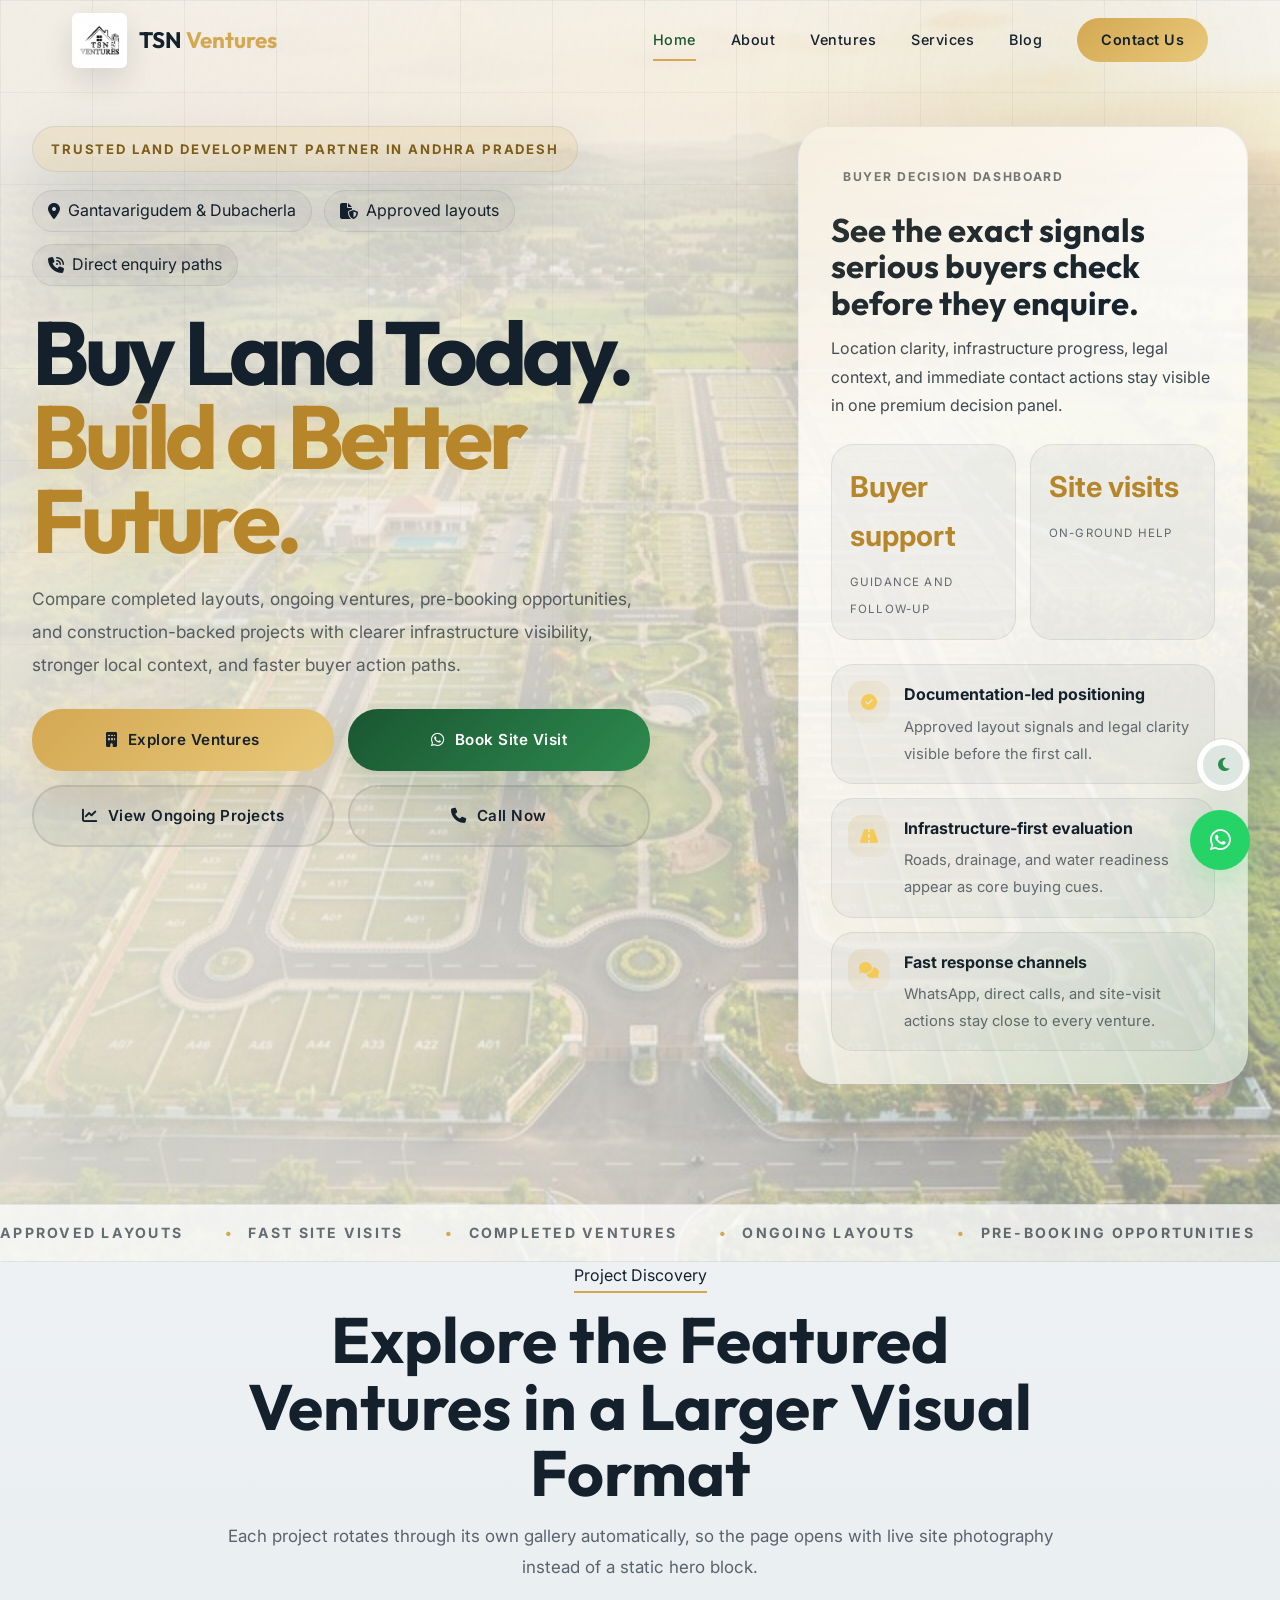
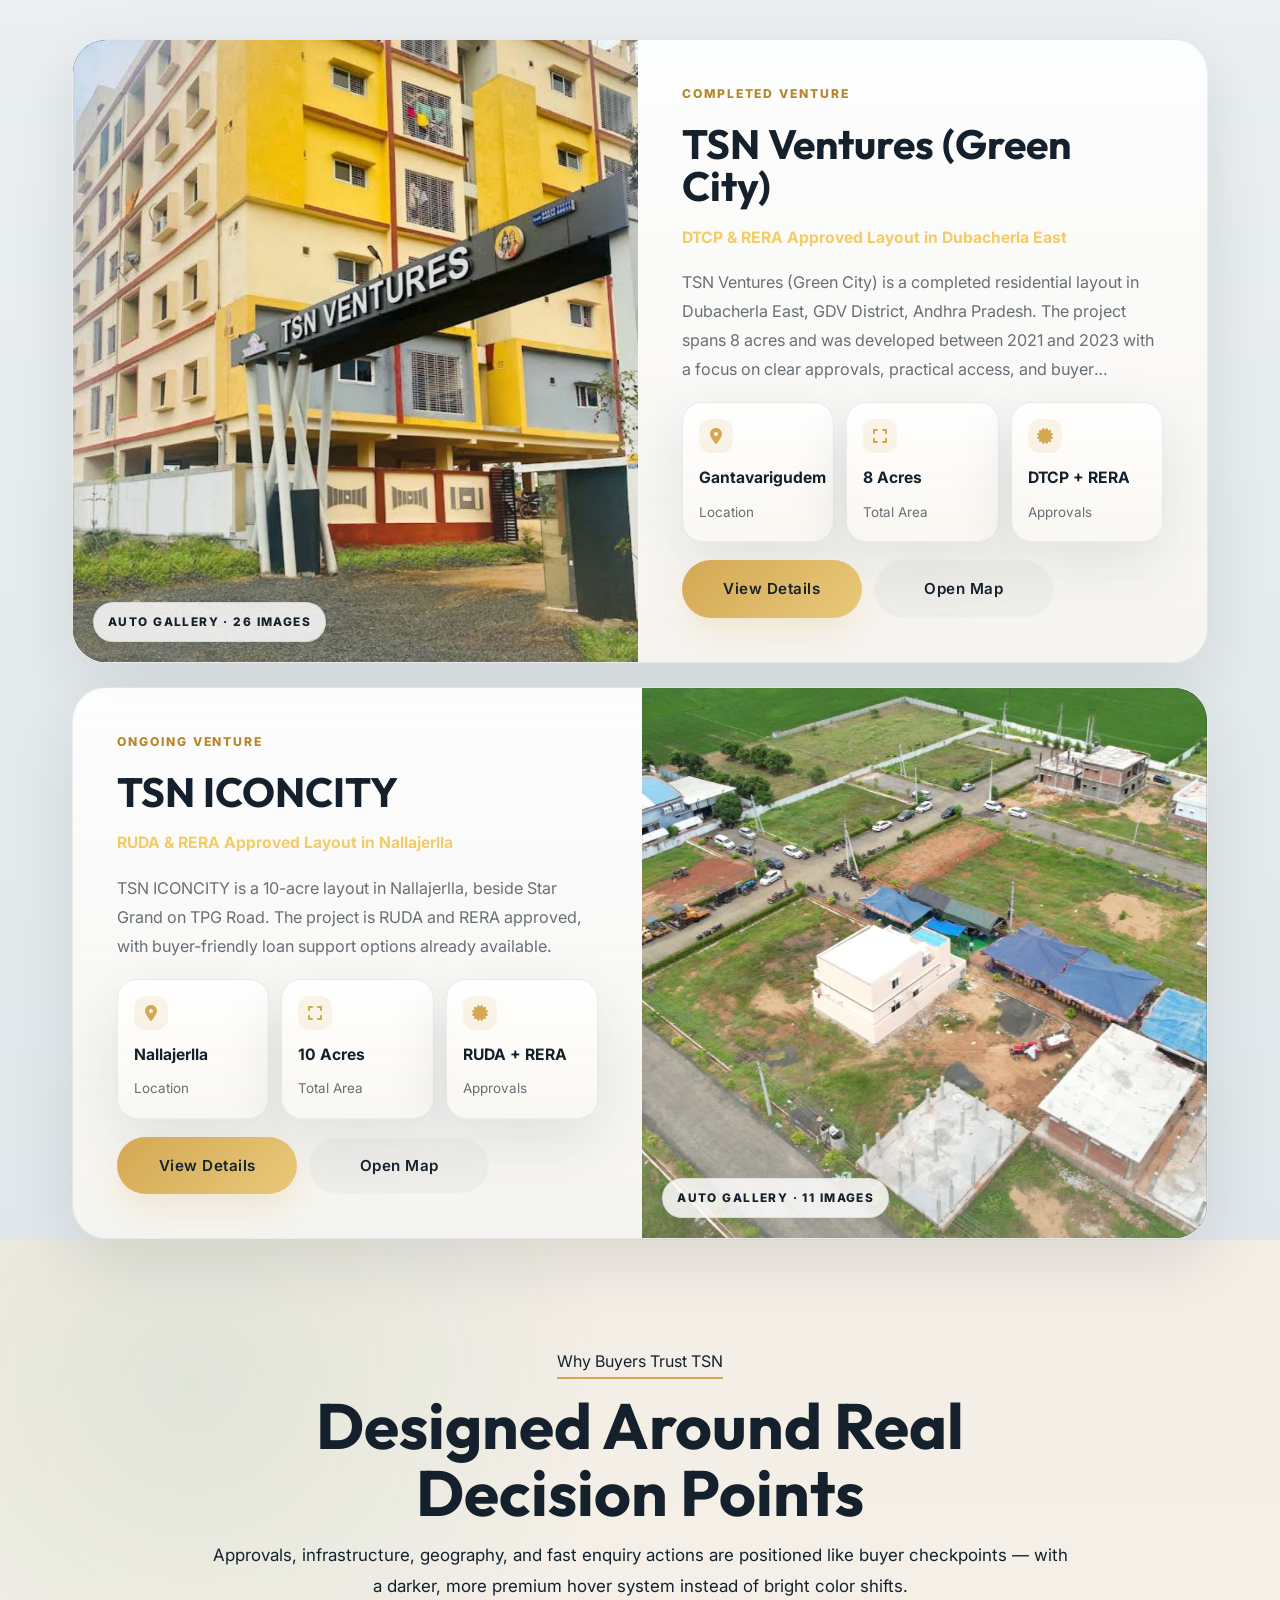
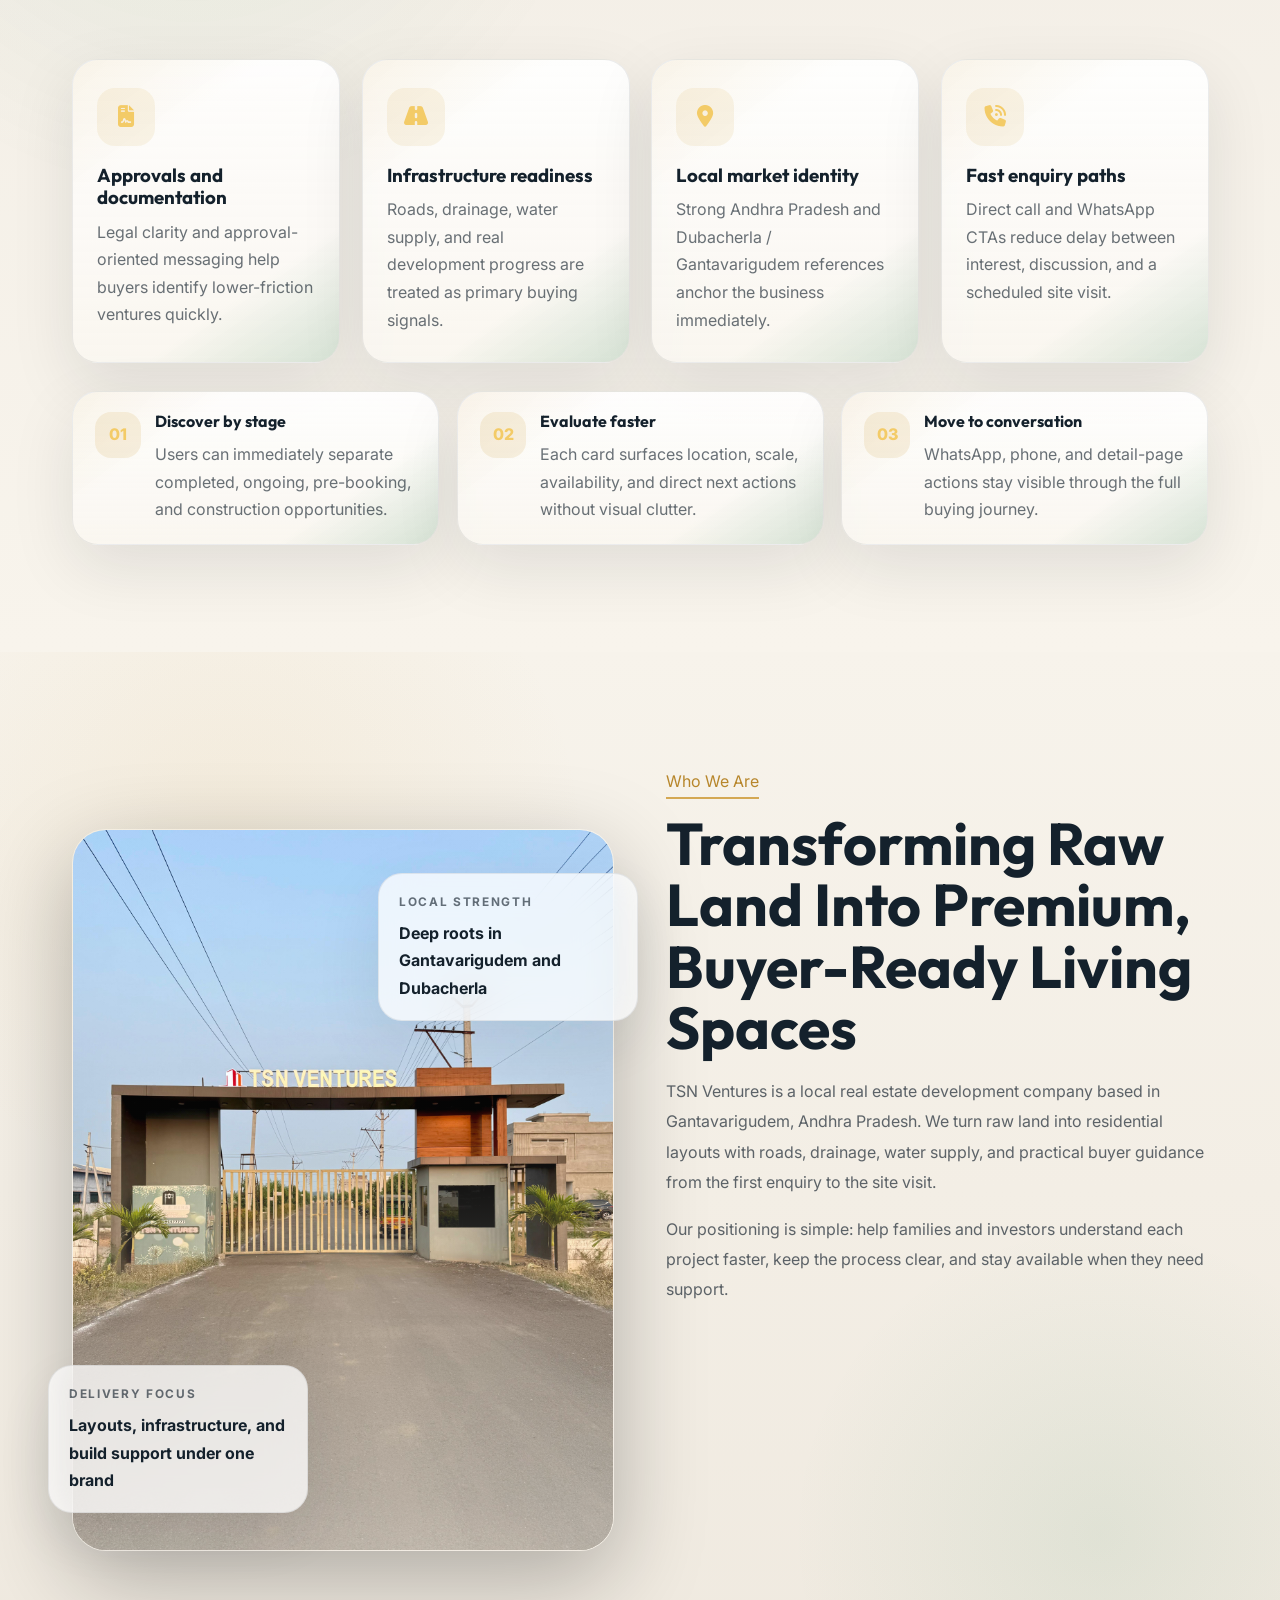
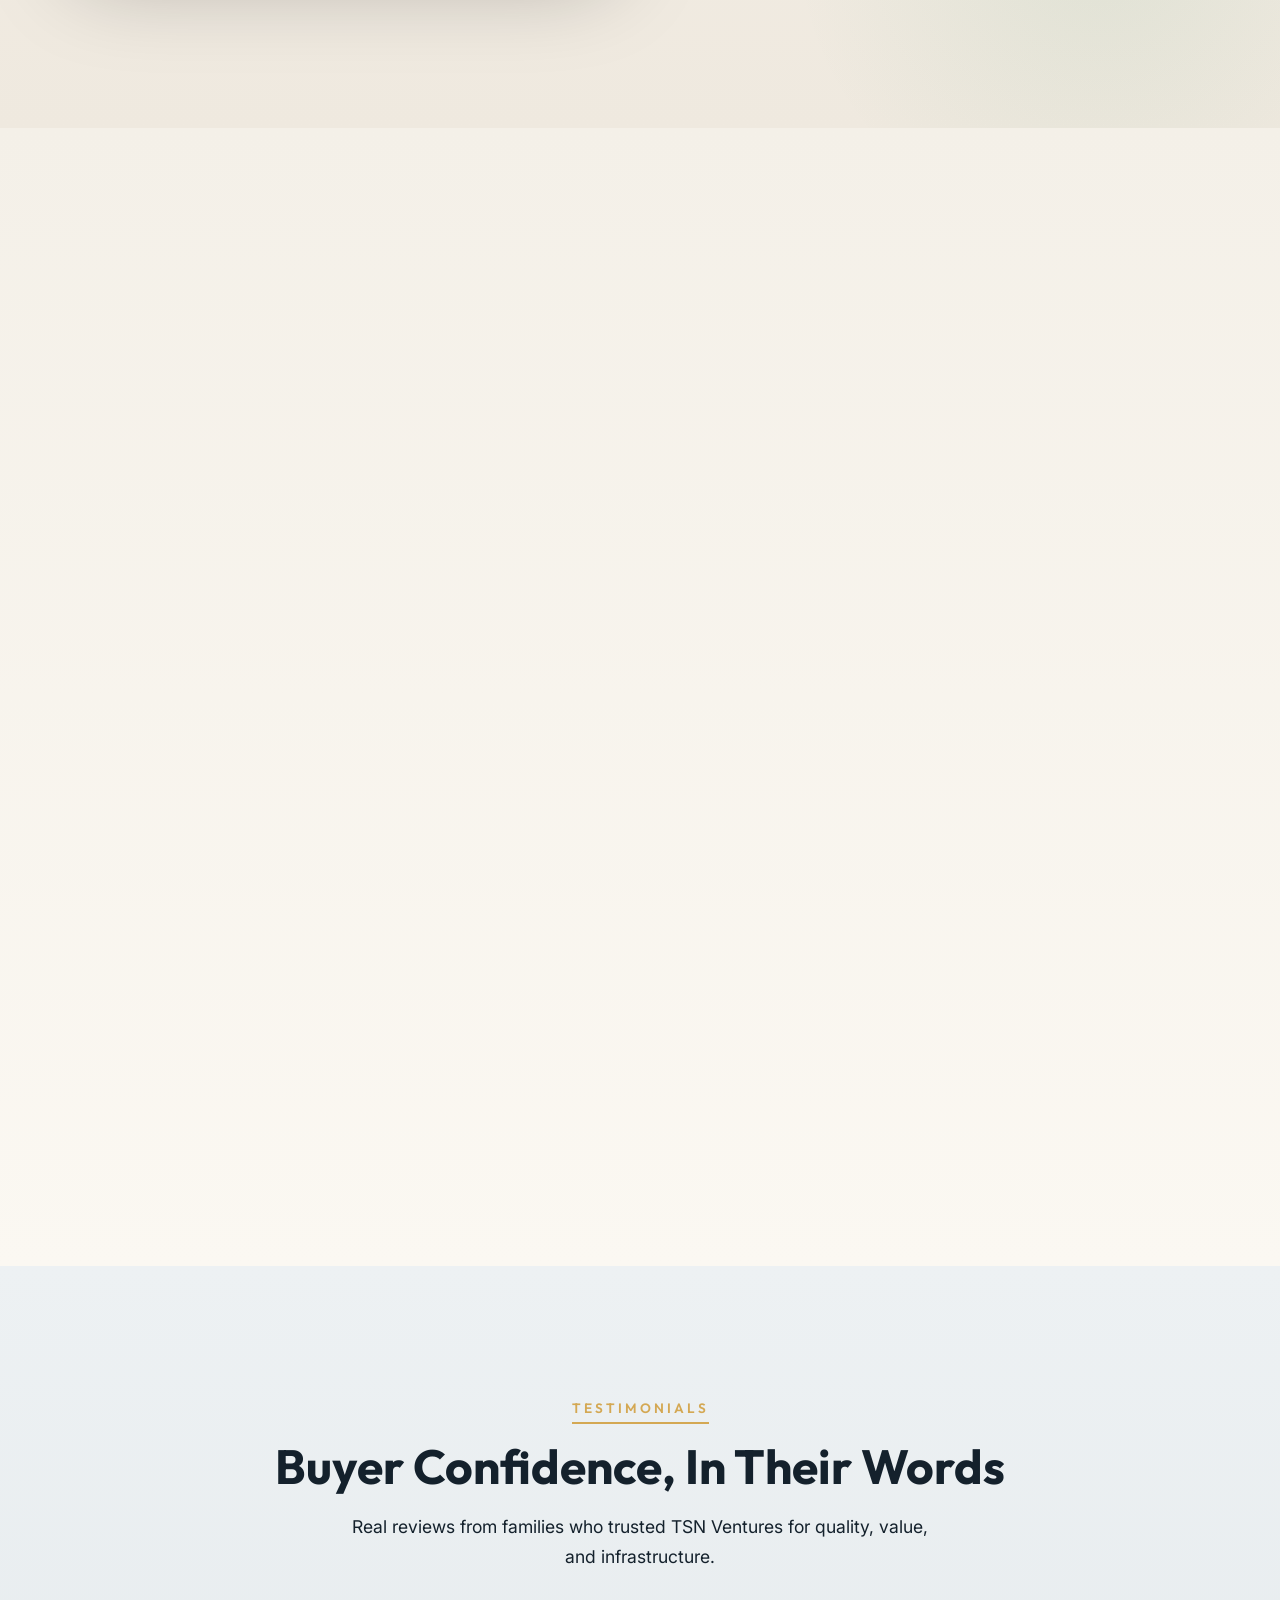
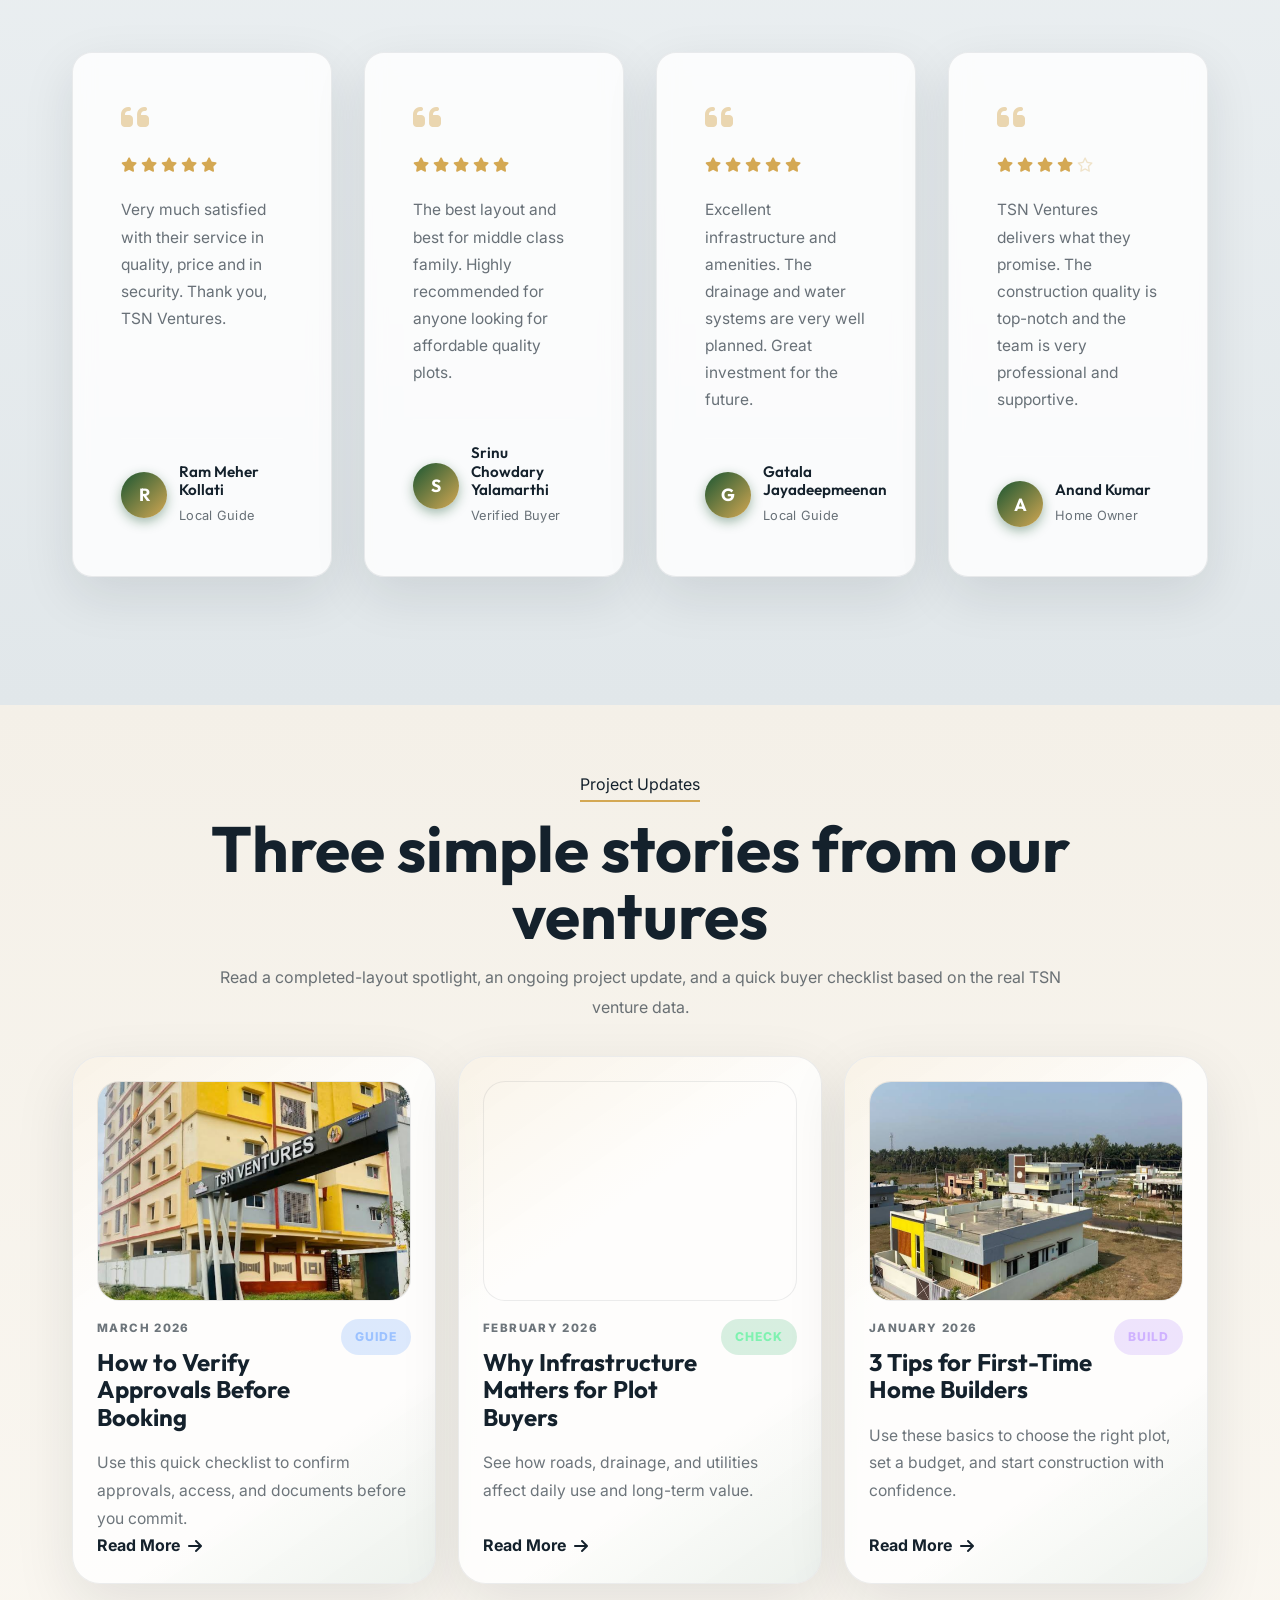
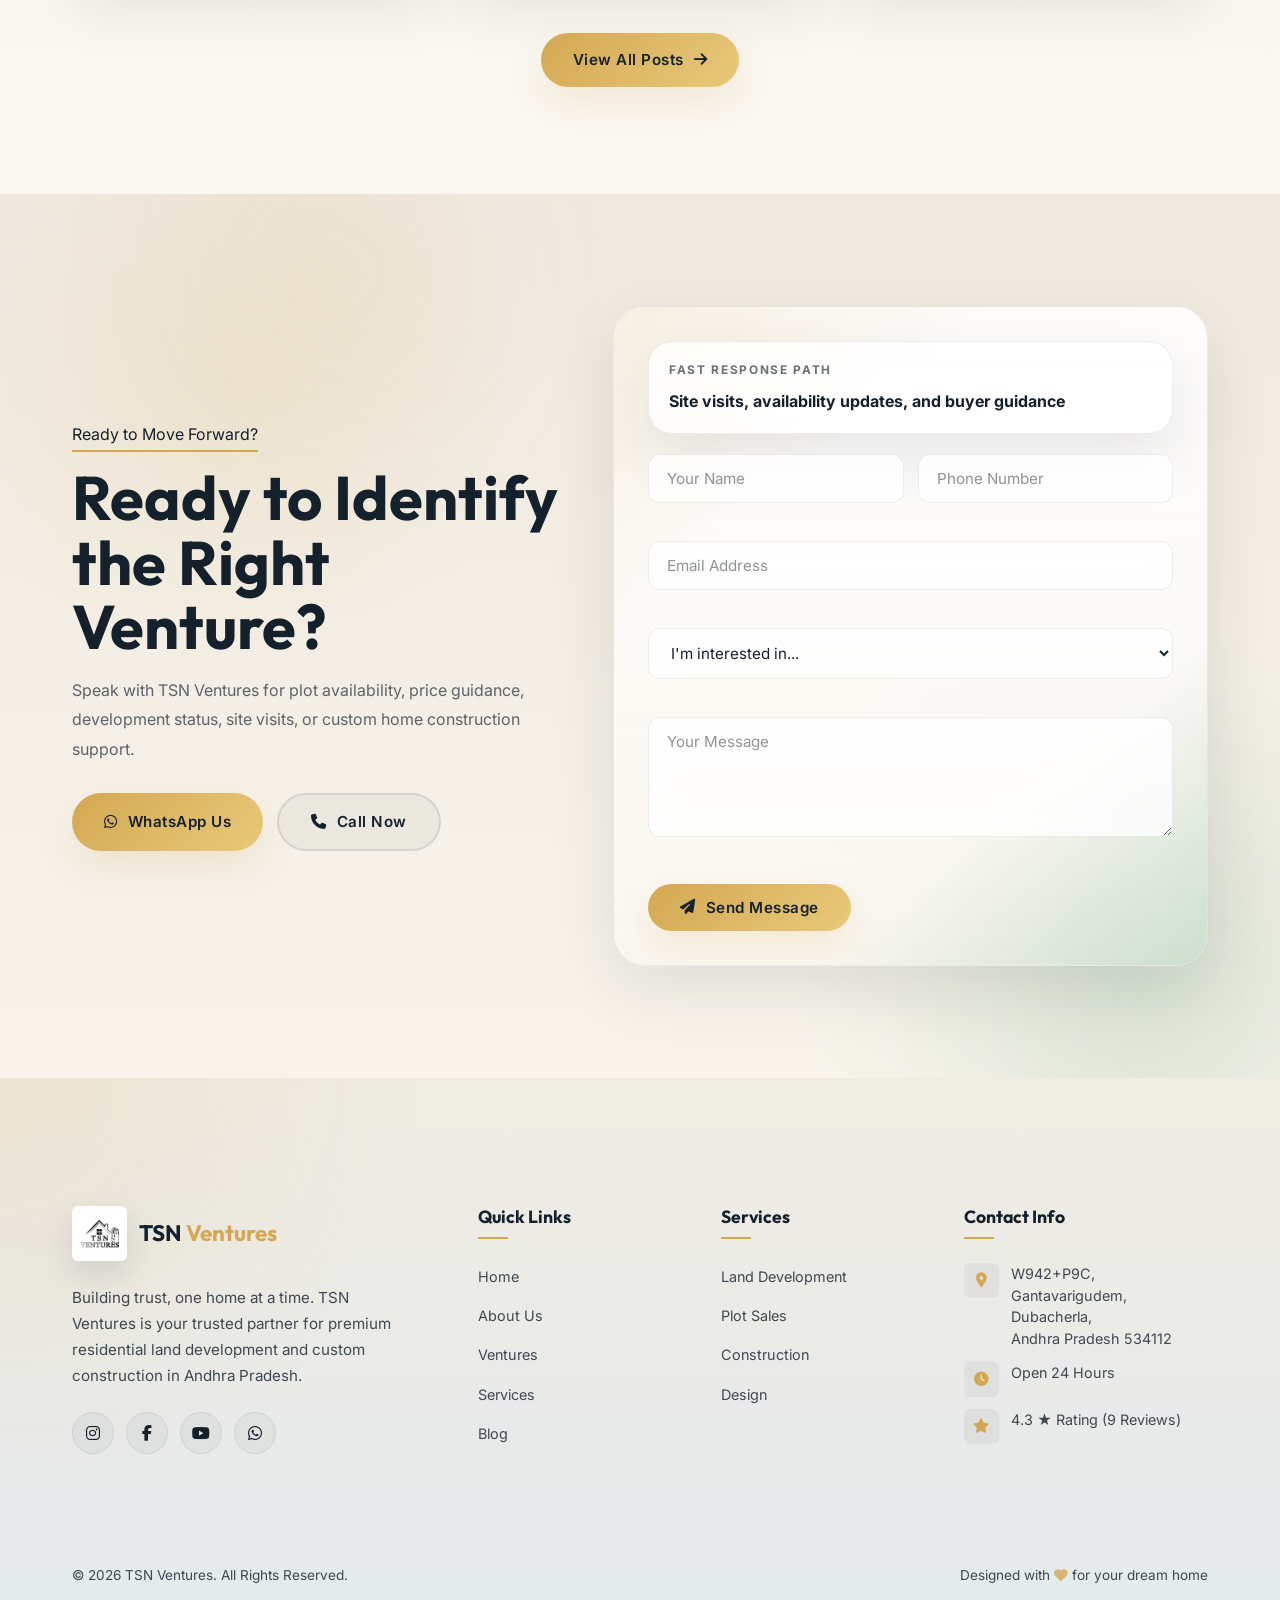
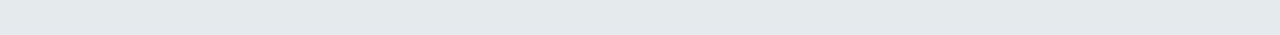
==== index.html @ f3c61a49 "changes for blogs" ====
<!DOCTYPE html>
<html lang="en">
<head>
  <meta charset="UTF-8">
  <meta name="viewport" content="width=device-width, initial-scale=1.0">
  <meta name="description" content="TSN Ventures — Premium real estate development in Andhra Pradesh. Explore approved layouts, ongoing ventures, pre-booking opportunities, and custom construction services.">
  <title>TSN Ventures — Premium Real Estate Development</title>
  <script>
    (function() {
      const key = 'tsn-theme';
      let theme = 'light';
      try {
        const storedTheme = localStorage.getItem(key);
        if (storedTheme === 'light' || storedTheme === 'dark') {
          theme = storedTheme;
        } else if (window.matchMedia && window.matchMedia('(prefers-color-scheme: dark)').matches) {
          theme = 'dark';
        }
      } catch (error) {
        if (window.matchMedia && window.matchMedia('(prefers-color-scheme: dark)').matches) {
          theme = 'dark';
        }
      }
      document.documentElement.setAttribute('data-theme', theme);
    })();
  </script>
  <link rel="stylesheet" href="css/style.css">
  <link rel="stylesheet" href="css/animations.css">
  <link rel="stylesheet" href="css/homepage-redesign.css">
  <link rel="stylesheet" href="https://cdnjs.cloudflare.com/ajax/libs/font-awesome/6.5.1/css/all.min.css">
</head>
<body class="tsn-home-redesign">
  <div class="preloader">
    <div class="preloader-logo">
      <img src="assets/images/logo.png" alt="TSN Ventures">
    </div>
  </div>

  <nav class="navbar" id="navbar">
    <div class="container">
      <a href="index.html" class="nav-logo">
        <div class="logo-icon"><img src="assets/images/logo.png" alt="TSN Ventures Logo"></div>
        <div class="logo-text">TSN <span>Ventures</span></div>
      </a>
      <div class="nav-links" id="navLinks">
        <a href="index.html" class="active">Home</a>
        <a href="about.html">About</a>
        <a href="ventures.html">Ventures</a>
        <a href="services.html">Services</a>
        <a href="blog.html">Blog</a>
        <a href="#contact" class="nav-cta">Contact Us</a>
      </div>
      <button class="nav-toggle" id="navToggle" aria-label="Toggle Menu">
        <span></span><span></span><span></span>
      </button>
    </div>
  </nav>

  <section class="home-rdx-hero" id="hero">
    <div class="home-rdx-hero__bg">
      <img src="assets/images/hero-banner.png" alt="TSN Ventures premium layouts in Andhra Pradesh">
    </div>
    <div class="home-rdx-hero__overlay"></div>
    <div class="home-rdx-hero__grid"></div>
    <div class="home-rdx-hero__glow home-rdx-hero__glow--gold"></div>
    <div class="home-rdx-hero__glow home-rdx-hero__glow--green"></div>

    <div class="container home-rdx-hero__container">
      <div class="home-rdx-hero__content">
        <div class="home-rdx-pill reveal">Trusted land development partner in Andhra Pradesh</div>
        <div class="home-rdx-identity reveal">
          <span><i class="fas fa-location-dot"></i> Gantavarigudem & Dubacherla</span>
          <span><i class="fas fa-file-shield"></i> Approved layouts</span>
          <span><i class="fas fa-phone-volume"></i> Direct enquiry paths</span>
        </div>

        <h1 class="home-rdx-title reveal">
          Buy Land Today.<br>
          <span>Build a Better Future.</span>
        </h1>

        <p class="home-rdx-lead reveal">
          Compare completed layouts, ongoing ventures, pre-booking opportunities, and construction-backed projects with clearer infrastructure visibility, stronger local context, and faster buyer action paths.
        </p>

        <div class="home-rdx-actions reveal">
          <a href="#rdx-discovery" class="btn btn-accent home-rdx-btn home-rdx-btn--primary">
            <i class="fas fa-building"></i> Explore Ventures
          </a>
          <a href="https://wa.me/919553577777?text=Hi%20TSN%20Ventures!%20I%20want%20to%20schedule%20a%20site%20visit." target="_blank" class="btn btn-primary home-rdx-btn">
            <i class="fab fa-whatsapp"></i> Book Site Visit
          </a>
          <a href="#rdx-venture-sunrise-layout" class="btn btn-outline home-rdx-btn">
            <i class="fas fa-chart-line"></i> View Ongoing Projects
          </a>
          <a href="tel:+919553577777" class="btn btn-outline home-rdx-btn">
            <i class="fas fa-phone"></i> Call Now
          </a>
        </div>
      </div>

      <div class="home-rdx-hero__panel reveal-scale">
        <div class="home-rdx-panel__eyebrow">Buyer Decision Dashboard</div>
        <h3>See the exact signals serious buyers check before they enquire.</h3>
        <p>Location clarity, infrastructure progress, legal context, and immediate contact actions stay visible in one premium decision panel.</p>

        <div class="home-rdx-panel__stats">
          <div class="home-rdx-stat-card">
            <strong>Buyer support</strong>
            <span>Guidance and follow-up</span>
          </div>
          <div class="home-rdx-stat-card">
            <strong>Site visits</strong>
            <span>On-ground help</span>
          </div>
        </div>

        <div class="home-rdx-panel__list">
          <div class="home-rdx-point">
            <i class="fas fa-circle-check"></i>
            <div>
              <strong>Documentation-led positioning</strong>
              <span>Approved layout signals and legal clarity visible before the first call.</span>
            </div>
          </div>
          <div class="home-rdx-point">
            <i class="fas fa-road"></i>
            <div>
              <strong>Infrastructure-first evaluation</strong>
              <span>Roads, drainage, and water readiness appear as core buying cues.</span>
            </div>
          </div>
          <div class="home-rdx-point">
            <i class="fas fa-comments"></i>
            <div>
              <strong>Fast response channels</strong>
              <span>WhatsApp, direct calls, and site-visit actions stay close to every venture.</span>
            </div>
          </div>
        </div>
      </div>

      <div class="home-rdx-float home-rdx-float--one">
        <span>Clear legal context</span>
        <strong>Government-approved layouts with visible documentation cues</strong>
      </div>
      <div class="home-rdx-float home-rdx-float--two">
        <span>Local trust signal</span>
        <strong>Strong Dubacherla and Gantavarigudem presence</strong>
      </div>
    </div>

    <div class="home-rdx-marquee">
      <div class="home-rdx-marquee__track">
        <span>Approved layouts</span>
        <span>Fast site visits</span>
        <span>Completed ventures</span>
        <span>Ongoing layouts</span>
        <span>Pre-booking opportunities</span>
        <span>Construction support</span>
        <span>Approved layouts</span>
        <span>Fast site visits</span>
        <span>Completed ventures</span>
        <span>Ongoing layouts</span>
        <span>Pre-booking opportunities</span>
        <span>Construction support</span>
      </div>
    </div>
  </section>

  <section class="home-rdx-discovery section-dark" id="rdx-discovery">
    <div class="container">
      <div class="home-rdx-heading reveal">
        <div class="section-label">Project Discovery</div>
        <h2>Explore the Featured Ventures in a Larger Visual Format</h2>
        <p>Each project rotates through its own gallery automatically, so the page opens with live site photography instead of a static hero block.</p>
      </div>
      <div class="home-rdx-feature-list" id="rdxShowcase"></div>
    </div>
  </section>

  <section class="home-rdx-trust" id="rdx-trust">
    <div class="container">
      <div class="home-rdx-heading reveal">
        <div class="section-label">Why Buyers Trust TSN</div>
        <h2>Designed Around Real Decision Points</h2>
        <p>Approvals, infrastructure, geography, and fast enquiry actions are positioned like buyer checkpoints — with a darker, more premium hover system instead of bright color shifts.</p>
      </div>

      <div class="home-rdx-trust-grid">
        <article class="home-rdx-trust-card reveal-scale">
          <i class="fas fa-file-contract"></i>
          <h3>Approvals and documentation</h3>
          <p>Legal clarity and approval-oriented messaging help buyers identify lower-friction ventures quickly.</p>
        </article>
        <article class="home-rdx-trust-card reveal-scale">
          <i class="fas fa-road"></i>
          <h3>Infrastructure readiness</h3>
          <p>Roads, drainage, water supply, and real development progress are treated as primary buying signals.</p>
        </article>
        <article class="home-rdx-trust-card reveal-scale">
          <i class="fas fa-location-dot"></i>
          <h3>Local market identity</h3>
          <p>Strong Andhra Pradesh and Dubacherla / Gantavarigudem references anchor the business immediately.</p>
        </article>
        <article class="home-rdx-trust-card reveal-scale">
          <i class="fas fa-phone-volume"></i>
          <h3>Fast enquiry paths</h3>
          <p>Direct call and WhatsApp CTAs reduce delay between interest, discussion, and a scheduled site visit.</p>
        </article>
      </div>

      <div class="home-rdx-trust-rail">
        <div class="home-rdx-trust-step reveal">
          <span>01</span>
          <div>
            <h4>Discover by stage</h4>
            <p>Users can immediately separate completed, ongoing, pre-booking, and construction opportunities.</p>
          </div>
        </div>
        <div class="home-rdx-trust-step reveal">
          <span>02</span>
          <div>
            <h4>Evaluate faster</h4>
            <p>Each card surfaces location, scale, availability, and direct next actions without visual clutter.</p>
          </div>
        </div>
        <div class="home-rdx-trust-step reveal">
          <span>03</span>
          <div>
            <h4>Move to conversation</h4>
            <p>WhatsApp, phone, and detail-page actions stay visible through the full buying journey.</p>
          </div>
        </div>
      </div>
    </div>
  </section>

  <section class="home-rdx-about section" id="about-snapshot">
    <div class="container">
      <div class="home-rdx-about__shell">
        <div class="home-rdx-about__media reveal-left">
          <div class="home-rdx-about__frame">
            <img src="assets/images/home-about-iconcity.jpeg" alt="TSN Ventures Project">
          </div>
          <div class="home-rdx-about__card home-rdx-about__card--one">
            <span>Local strength</span>
            <strong>Deep roots in Gantavarigudem and Dubacherla</strong>
          </div>
          <div class="home-rdx-about__card home-rdx-about__card--two">
            <span>Delivery focus</span>
            <strong>Layouts, infrastructure, and build support under one brand</strong>
          </div>
        </div>
        <div class="home-rdx-about__content reveal-right">
          <div class="section-label">Who We Are</div>
          <h2>Transforming Raw Land Into Premium, Buyer-Ready Living Spaces</h2>
          <p>TSN Ventures is a local real estate development company based in Gantavarigudem, Andhra Pradesh. We turn raw land into residential layouts with roads, drainage, water supply, and practical buyer guidance from the first enquiry to the site visit.</p>
          <p>Our positioning is simple: help families and investors understand each project faster, keep the process clear, and stay available when they need support.</p>
          <div class="home-rdx-about__metrics reveal">
            <div>
              <strong>Local</strong>
              <span>Roots in Gantavarigudem</span>
            </div>
            <div>
              <strong>Buyer support</strong>
              <span>Guidance and follow-up</span>
            </div>
            <div>
              <strong>Site visits</strong>
              <span>On-ground support</span>
            </div>
          </div>
          <div class="home-rdx-about__actions reveal">
            <a href="about.html" class="btn btn-primary">
              <i class="fas fa-arrow-right"></i> Learn More About Us
            </a>
          </div>
        </div>
      </div>
    </div>
  </section>

  <section class="rdx-align-section rdx-align-section--deep" id="services-overview">
    <div class="container">
      <div class="home-rdx-heading reveal">
        <div class="section-label">How it works</div>
        <h2>One guided path from ready layout to handover</h2>
        <p>Follow the process in order: discover an approved layout, choose the right plot, then move toward construction with the same team.</p>
      </div>

      <div class="home-rdx-flow stagger-children">
        <article class="rdx-align-card home-rdx-flow-card">
          <div class="rdx-align-card__header home-rdx-flow-card__header">
            <div class="home-rdx-flow-card__title">
              <span class="home-rdx-flow-card__step">01</span>
              <span class="rdx-align-card__eyebrow">Discovery Stage</span>
              <h3>Approved Layout Development</h3>
            </div>
            <div class="home-rdx-flow-card__status">
              <span class="rdx-align-badge rdx-align-badge--green">Ready</span>
            </div>
          </div>
          <div class="home-rdx-flow-card__body">
            <p>We prepare residential layouts with roads, drainage, water supply, and approvals in place before buyers visit.</p>
            <div class="rdx-align-metrics home-rdx-flow-card__metrics">
              <div class="rdx-align-metric"><i class="fas fa-road"></i><span>What we do</span><strong>Prepare the layout</strong></div>
              <div class="rdx-align-metric"><i class="fas fa-file-contract"></i><span>What you check</span><strong>Approvals</strong></div>
              <div class="rdx-align-metric"><i class="fas fa-map-location-dot"></i><span>Next step</span><strong>Site Visit</strong></div>
            </div>
          </div>
        </article>

        <div class="home-rdx-flow-arrow" aria-hidden="true">
          <span class="home-rdx-flow-arrow__icon"><i class="fas fa-arrow-right"></i></span>
        </div>

        <article class="rdx-align-card home-rdx-flow-card">
          <div class="rdx-align-card__header home-rdx-flow-card__header">
            <div class="home-rdx-flow-card__title">
              <span class="home-rdx-flow-card__step">02</span>
              <span class="rdx-align-card__eyebrow">Selection Stage</span>
              <h3>Plot Selection Help</h3>
            </div>
            <div class="home-rdx-flow-card__status">
              <span class="rdx-align-badge">Guided</span>
            </div>
          </div>
          <div class="home-rdx-flow-card__body">
            <p>We help buyers compare plot size, location, and budget so they can choose faster and with less back-and-forth.</p>
            <div class="rdx-align-metrics home-rdx-flow-card__metrics">
              <div class="rdx-align-metric"><i class="fas fa-ruler-combined"></i><span>Compare</span><strong>Plot size</strong></div>
              <div class="rdx-align-metric"><i class="fas fa-indian-rupee-sign"></i><span>Check</span><strong>Budget</strong></div>
              <div class="rdx-align-metric"><i class="fas fa-phone-volume"></i><span>Next step</span><strong>Talk to us</strong></div>
            </div>
          </div>
        </article>

        <div class="home-rdx-flow-arrow" aria-hidden="true">
          <span class="home-rdx-flow-arrow__icon"><i class="fas fa-arrow-right"></i></span>
        </div>

        <article class="rdx-align-card home-rdx-flow-card">
          <div class="rdx-align-card__header home-rdx-flow-card__header">
            <div class="home-rdx-flow-card__title">
              <span class="home-rdx-flow-card__step">03</span>
              <span class="rdx-align-card__eyebrow">Construction Stage</span>
              <h3>Construction Support</h3>
            </div>
            <div class="home-rdx-flow-card__status">
              <span class="rdx-align-badge rdx-align-badge--violet">Build</span>
            </div>
          </div>
          <div class="home-rdx-flow-card__body">
            <p>Move from land purchase to a finished home with one team handling design, build quality, and handover.</p>
            <div class="rdx-align-metrics home-rdx-flow-card__metrics">
              <div class="rdx-align-metric"><i class="fas fa-drafting-compass"></i><span>Plan</span><strong>Design</strong></div>
              <div class="rdx-align-metric"><i class="fas fa-hard-hat"></i><span>Build</span><strong>Execution</strong></div>
              <div class="rdx-align-metric"><i class="fas fa-key"></i><span>Close</span><strong>Handover</strong></div>
            </div>
          </div>
        </article>
      </div>

      <div class="home-rdx-flow-cta reveal">
        <a href="services.html" class="btn btn-accent">View the Full Service Journey <i class="fas fa-arrow-right"></i></a>
      </div>
    </div>
  </section>

  <section class="section section-dark" id="testimonials">
    <div class="container">
      <div class="section-header reveal">
        <div class="section-label">Testimonials</div>
        <h2>Buyer Confidence, In Their Words</h2>
        <p>Real reviews from families who trusted TSN Ventures for quality, value, and infrastructure.</p>
      </div>
      <div class="testimonials-grid stagger-children">
        <div class="tcard reveal-scale">
          <div class="tcard-quote-icon"><i class="fas fa-quote-left"></i></div>
          <div class="tcard-stars"><i class="fas fa-star"></i><i class="fas fa-star"></i><i class="fas fa-star"></i><i class="fas fa-star"></i><i class="fas fa-star"></i></div>
          <p class="tcard-text">Very much satisfied with their service in quality, price and in security. Thank you, TSN Ventures.</p>
          <div class="tcard-author"><div class="tcard-avatar">R</div><div class="tcard-author-info"><h4>Ram Meher Kollati</h4><span>Local Guide</span></div></div>
        </div>
        <div class="tcard reveal-scale">
          <div class="tcard-quote-icon"><i class="fas fa-quote-left"></i></div>
          <div class="tcard-stars"><i class="fas fa-star"></i><i class="fas fa-star"></i><i class="fas fa-star"></i><i class="fas fa-star"></i><i class="fas fa-star"></i></div>
          <p class="tcard-text">The best layout and best for middle class family. Highly recommended for anyone looking for affordable quality plots.</p>
          <div class="tcard-author"><div class="tcard-avatar">S</div><div class="tcard-author-info"><h4>Srinu Chowdary Yalamarthi</h4><span>Verified Buyer</span></div></div>
        </div>
        <div class="tcard reveal-scale">
          <div class="tcard-quote-icon"><i class="fas fa-quote-left"></i></div>
          <div class="tcard-stars"><i class="fas fa-star"></i><i class="fas fa-star"></i><i class="fas fa-star"></i><i class="fas fa-star"></i><i class="fas fa-star"></i></div>
          <p class="tcard-text">Excellent infrastructure and amenities. The drainage and water systems are very well planned. Great investment for the future.</p>
          <div class="tcard-author"><div class="tcard-avatar">G</div><div class="tcard-author-info"><h4>Gatala Jayadeepmeenan</h4><span>Local Guide</span></div></div>
        </div>
        <div class="tcard reveal-scale">
          <div class="tcard-quote-icon"><i class="fas fa-quote-left"></i></div>
          <div class="tcard-stars"><i class="fas fa-star"></i><i class="fas fa-star"></i><i class="fas fa-star"></i><i class="fas fa-star"></i><i class="far fa-star"></i></div>
          <p class="tcard-text">TSN Ventures delivers what they promise. The construction quality is top-notch and the team is very professional and supportive.</p>
          <div class="tcard-author"><div class="tcard-avatar">A</div><div class="tcard-author-info"><h4>Anand Kumar</h4><span>Home Owner</span></div></div>
        </div>
      </div>
    </div>
  </section>

  <section class="rdx-align-section rdx-align-section--deep" id="blog-preview">
    <div class="container">
      <div class="rdx-align-head reveal">
        <div class="section-label">Project Updates</div>
        <h2>Three simple stories from our ventures</h2>
        <p>Read a completed-layout spotlight, an ongoing project update, and a quick buyer checklist based on the real TSN venture data.</p>
      </div>
      <div class="rdx-align-grid stagger-children" id="homeBlogGrid" data-blog-grid="homepage"></div>
      <div class="home-blog-preview__cta reveal">
        <a href="blog.html" class="btn btn-accent">View All Posts <i class="fas fa-arrow-right"></i></a>
      </div>
    </div>
  </section>

  <section class="home-rdx-cta" id="contact">
    <div class="container home-rdx-cta__container">
      <div class="home-rdx-cta__content reveal-left">
        <div class="section-label">Ready to Move Forward?</div>
        <h2>Ready to Identify the Right Venture?</h2>
        <p>Speak with TSN Ventures for plot availability, price guidance, development status, site visits, or custom home construction support.</p>
        <div class="home-rdx-cta__actions">
          <a href="https://wa.me/919553577777?text=Hi%20TSN%20Ventures!%20I%20want%20details%20about%20your%20ventures." target="_blank" class="btn btn-accent"><i class="fab fa-whatsapp"></i> WhatsApp Us</a>
          <a href="tel:+919553577777" class="btn btn-outline"><i class="fas fa-phone"></i> Call Now</a>
        </div>
      </div>
      <div class="home-rdx-cta__panel reveal-right">
        <div class="home-rdx-cta__panel-card">
          <span>Fast response path</span>
          <strong>Site visits, availability updates, and buyer guidance</strong>
        </div>
        <form id="contactForm" class="home-rdx-cta__form">
          <div class="form-group"><input type="text" placeholder="Your Name" required></div>
          <div class="form-group"><input type="tel" placeholder="Phone Number" required></div>
          <div class="form-group home-rdx-cta__form-wide"><input type="email" placeholder="Email Address"></div>
          <div class="form-group home-rdx-cta__form-wide">
            <select>
              <option value="">I'm interested in...</option>
              <option value="plot">Buying a Plot</option>
              <option value="construction">Contract Construction</option>
              <option value="investment">Investment Opportunity</option>
              <option value="other">Other Inquiry</option>
            </select>
          </div>
          <div class="form-group home-rdx-cta__form-wide"><textarea placeholder="Your Message" rows="4"></textarea></div>
          <div class="home-rdx-cta__form-wide home-rdx-cta__submit"><button type="submit" class="btn btn-accent"><i class="fas fa-paper-plane"></i> Send Message</button></div>
        </form>
      </div>
    </div>
  </section>

  <footer class="footer" id="footer">
    <div class="container">
      <div class="footer-grid">
        <div class="footer-about"><div class="footer-logo"><div class="logo-icon"><img src="assets/images/logo.png" alt="TSN Ventures Logo"></div><h3>TSN <span>Ventures</span></h3></div><p>Building trust, one home at a time. TSN Ventures is your trusted partner for premium residential land development and custom construction in Andhra Pradesh.</p><div class="footer-social"><a href="https://www.instagram.com/tsn_ventures/" target="_blank" aria-label="Instagram"><i class="fab fa-instagram"></i></a><a href="#" aria-label="Facebook"><i class="fab fa-facebook-f"></i></a><a href="#" aria-label="YouTube"><i class="fab fa-youtube"></i></a><a href="https://wa.me/919553577777" target="_blank" aria-label="WhatsApp"><i class="fab fa-whatsapp"></i></a></div></div>
        <div class="footer-col"><h4>Quick Links</h4><ul><li><a href="index.html">Home</a></li><li><a href="about.html">About Us</a></li><li><a href="ventures.html">Ventures</a></li><li><a href="services.html">Services</a></li><li><a href="blog.html">Blog</a></li></ul></div>
        <div class="footer-col"><h4>Services</h4><ul><li><a href="services.html">Land Development</a></li><li><a href="services.html">Plot Sales</a></li><li><a href="services.html">Construction</a></li><li><a href="services.html">Design</a></li></ul></div>
        <div class="footer-col"><h4>Contact Info</h4><ul class="footer-contact"><li><div class="icon"><i class="fas fa-map-marker-alt"></i></div><div class="info">W942+P9C, Gantavarigudem, Dubacherla,<br>Andhra Pradesh 534112</div></li><li><div class="icon"><i class="fas fa-clock"></i></div><div class="info">Open 24 Hours</div></li><li><div class="icon"><i class="fas fa-star"></i></div><div class="info">4.3 ★ Rating (9 Reviews)</div></li></ul></div>
      </div>
      <div class="footer-bottom"><p>&copy; 2026 TSN Ventures. All Rights Reserved.</p><p>Designed with <i class="fas fa-heart" style="color: var(--accent);"></i> for your dream home</p></div>
    </div>
  </footer>

  <button class="theme-switch" type="button" data-theme-toggle aria-label="Activate dark theme" aria-pressed="false">
    <span class="theme-switch__track">
      <span class="theme-switch__icon theme-switch__icon--sun" aria-hidden="true"><i class="fas fa-sun"></i></span>
      <span class="theme-switch__icon theme-switch__icon--moon" aria-hidden="true"><i class="fas fa-moon"></i></span>
    </span>
  </button>

  <a href="https://wa.me/919553577777" class="whatsapp-btn" target="_blank" aria-label="Chat on WhatsApp"><i class="fab fa-whatsapp"></i></a>

  <div class="lightbox-overlay">
    <div class="lightbox-content">
      <button class="lightbox-close">&times;</button>
      <button class="lightbox-nav lightbox-prev"><i class="fas fa-chevron-left"></i></button>
      <img src="" alt="Gallery Image">
      <button class="lightbox-nav lightbox-next"><i class="fas fa-chevron-right"></i></button>
    </div>
  </div>

  <script src="js/venture-data.js"></script>
  <script src="js/venture-image-manifest.js"></script>
  <script src="js/venture-image-resolver.js"></script>
  <script src="js/blog-data.js"></script>
  <script src="js/blog-redesign.js"></script>
  <script src="js/main.js"></script>
  <script src="js/homepage-redesign.js"></script>
  <script src="js/lightbox.js"></script>
</body>
</html>
---- css/style.css ----
/* ========================================
   TSN Ventures — Design System
   ======================================== */

/* --- Google Fonts --- */
@import url('https://fonts.googleapis.com/css2?family=Outfit:wght@300;400;500;600;700;800;900&family=Inter:wght@300;400;500;600;700&display=swap');

/* --- Design Tokens --- */
:root {
  /* Brand */
  --primary: #1a5632;
  --primary-light: #2d8a4e;
  --primary-dark: #0e3a1f;
  --accent: #d4a853;
  --accent-light: #e8c97a;
  --accent-dark: #b8912e;
  --dark-fixed: #0f1923;
  --white: #ffffff;

  /* Typography */
  --font-heading: 'Outfit', sans-serif;
  --font-body: 'Inter', sans-serif;

  /* Spacing */
  --space-xs: 0.5rem;
  --space-sm: 1rem;
  --space-md: 1.5rem;
  --space-lg: 2rem;
  --space-xl: 3rem;
  --space-2xl: 5rem;
  --space-3xl: 8rem;

  /* Borders */
  --radius-sm: 6px;
  --radius-md: 12px;
  --radius-lg: 20px;
  --radius-xl: 30px;
  --radius-full: 50%;

  /* Transitions */
  --transition-fast: 0.2s ease;
  --transition-base: 0.3s ease;
  --transition-smooth: 0.5s cubic-bezier(0.4, 0, 0.2, 1);
  --transition-bounce: 0.6s cubic-bezier(0.34, 1.56, 0.64, 1);

  /* Layout */
  --max-width: 1200px;
  --nav-height: 80px;
}

html[data-theme="dark"] {
  color-scheme: dark;
  --surface-page: #071017;
  --surface-page-alt: #0c1821;
  --surface-page-soft: #101d26;
  --surface-nav: rgba(8, 16, 24, 0.72);
  --surface-nav-strong: rgba(10, 19, 27, 0.95);
  --surface-panel: rgba(13, 24, 33, 0.86);
  --surface-panel-strong: rgba(10, 18, 26, 0.96);
  --surface-card: rgba(255, 255, 255, 0.05);
  --surface-card-hover: rgba(255, 255, 255, 0.08);
  --surface-glass: rgba(255, 255, 255, 0.06);
  --surface-soft: rgba(255, 255, 255, 0.04);
  --surface-overlay: rgba(7, 16, 23, 0.6);
  --surface-border-glow: rgba(212, 168, 83, 0.18);
  --text-primary: #f7f8fb;
  --text-secondary: rgba(255, 255, 255, 0.84);
  --text-muted: rgba(255, 255, 255, 0.6);
  --text-soft: rgba(255, 255, 255, 0.48);
  --text-inverse: #071017;
  --border-soft: rgba(255, 255, 255, 0.11);
  --border-strong: rgba(255, 255, 255, 0.18);
  --shadow: rgba(0, 0, 0, 0.18);
  --shadow-lg: rgba(0, 0, 0, 0.34);
  --shadow-panel: 0 28px 90px rgba(0, 0, 0, 0.28);
  --focus-ring: rgba(232, 201, 122, 0.42);
  --hero-image-filter: brightness(0.7) saturate(0.98);
  --hero-overlay-heavy: linear-gradient(112deg, rgba(7,16,22,0.96) 0%, rgba(7,16,22,0.88) 46%, rgba(10,56,37,0.34) 100%);
  --hero-overlay-soft: linear-gradient(180deg, rgba(7,16,23,0.24) 0%, rgba(7,16,23,0.14) 34%, rgba(7,16,23,0.18) 100%);
  --page-gradient: linear-gradient(180deg, #071017 0%, #0d1820 100%);

  /* Legacy aliases */
  --dark: #0f1923;
  --dark-surface: #162029;
  --dark-card: #1b2a35;
  --light: #f8f6f0;
  --light-warm: #f0ede4;
  --text: #f7f8fb;
  --text-light: rgba(255, 255, 255, 0.64);
  --text-on-dark: rgba(255, 255, 255, 0.84);
  --border: rgba(255, 255, 255, 0.11);
}

html[data-theme="light"] {
  color-scheme: light;
  --surface-page: #f3efe7;
  --surface-page-alt: #f8f5ee;
  --surface-page-soft: #fbf8f2;
  --surface-nav: rgba(248, 244, 236, 0.76);
  --surface-nav-strong: rgba(251, 248, 242, 0.94);
  --surface-panel: rgba(255, 255, 255, 0.82);
  --surface-panel-strong: rgba(255, 255, 255, 0.96);
  --surface-card: rgba(255, 255, 255, 0.82);
  --surface-card-hover: rgba(255, 255, 255, 0.94);
  --surface-glass: rgba(255, 255, 255, 0.72);
  --surface-soft: rgba(15, 25, 35, 0.04);
  --surface-overlay: rgba(243, 239, 231, 0.24);
  --surface-border-glow: rgba(212, 168, 83, 0.18);
  --text-primary: #14212c;
  --text-secondary: rgba(20, 33, 44, 0.84);
  --text-muted: rgba(20, 33, 44, 0.64);
  --text-soft: rgba(20, 33, 44, 0.48);
  --text-inverse: #ffffff;
  --border-soft: rgba(20, 33, 44, 0.1);
  --border-strong: rgba(20, 33, 44, 0.16);
  --shadow: rgba(28, 37, 45, 0.08);
  --shadow-lg: rgba(28, 37, 45, 0.16);
  --shadow-panel: 0 28px 90px rgba(25, 33, 41, 0.12);
  --focus-ring: rgba(26, 86, 50, 0.2);
  --hero-image-filter: brightness(1) saturate(1.02) contrast(1.02);
  --hero-overlay-heavy: linear-gradient(112deg, rgba(243,239,231,0.88) 0%, rgba(243,239,231,0.62) 42%, rgba(255,255,255,0.12) 100%);
  --hero-overlay-soft: linear-gradient(180deg, rgba(248,245,238,0.16) 0%, rgba(248,245,238,0.08) 36%, rgba(248,245,238,0.22) 100%);
  --page-gradient: linear-gradient(180deg, #f3efe7 0%, #fbf8f2 100%);

  /* Legacy aliases */
  --dark: #14212c;
  --dark-surface: #edf1f3;
  --dark-card: #ffffff;
  --light: #fbf8f2;
  --light-warm: #f3efe7;
  --text: #14212c;
  --text-light: rgba(20, 33, 44, 0.62);
  --text-on-dark: rgba(20, 33, 44, 0.84);
  --border: rgba(20, 33, 44, 0.1);
}

/* --- Reset & Base --- */
*,
*::before,
*::after {
  margin: 0;
  padding: 0;
  box-sizing: border-box;
}

html {
  scroll-behavior: smooth;
  font-size: 16px;
}

body {
  font-family: var(--font-body);
  color: var(--text);
  background:
    radial-gradient(circle at top right, rgba(212, 168, 83, 0.08), transparent 28%),
    radial-gradient(circle at bottom left, rgba(26, 86, 50, 0.08), transparent 26%),
    var(--surface-page);
  line-height: 1.7;
  overflow-x: hidden;
  -webkit-font-smoothing: antialiased;
  -moz-osx-font-smoothing: grayscale;
  transition: background var(--transition-smooth), color var(--transition-base);
}

img {
  max-width: 100%;
  height: auto;
  display: block;
}

a {
  text-decoration: none;
  color: inherit;
  transition: var(--transition-base);
}

ul, ol {
  list-style: none;
}

button {
  cursor: pointer;
  border: none;
  outline: none;
  font-family: var(--font-body);
}

button:focus-visible,
a:focus-visible,
input:focus-visible,
textarea:focus-visible,
select:focus-visible {
  outline: 3px solid var(--focus-ring);
  outline-offset: 3px;
}

h1, h2, h3, h4, h5, h6 {
  font-family: var(--font-heading);
  font-weight: 700;
  line-height: 1.2;
}

/* --- Utility Classes --- */
.container {
  max-width: var(--max-width);
  margin: 0 auto;
  padding: 0 var(--space-lg);
}

.section {
  padding: var(--space-3xl) 0;
}

.section-dark {
  background: var(--dark);
  color: var(--text-on-dark);
}

.section-light {
  background: var(--light);
}

.section-header {
  text-align: center;
  margin-bottom: var(--space-2xl);
}

.section-header .section-label {
  display: inline-block;
  font-family: var(--font-heading);
  font-size: 0.85rem;
  font-weight: 600;
  letter-spacing: 3px;
  text-transform: uppercase;
  color: var(--accent);
  margin-bottom: var(--space-sm);
  position: relative;
}

.section-header .section-label::after {
  content: '';
  display: block;
  width: 40px;
  height: 2px;
  background: var(--accent);
  margin: 8px auto 0;
}

.section-header h2 {
  font-size: clamp(2rem, 4vw, 3rem);
  color: var(--text);
  margin-bottom: var(--space-sm);
}

.section-dark .section-header h2 {
  color: var(--white);
}

.section-header p {
  font-size: 1.1rem;
  color: var(--text-light);
  max-width: 600px;
  margin: 0 auto;
}

.section-dark .section-header p {
  color: var(--text-on-dark);
  opacity: 0.7;
}

/* --- Buttons --- */
.btn {
  display: inline-flex;
  align-items: center;
  gap: 10px;
  padding: 14px 32px;
  font-size: 0.95rem;
  font-weight: 600;
  border-radius: var(--radius-xl);
  transition: var(--transition-base);
  letter-spacing: 0.5px;
  position: relative;
  overflow: hidden;
}

.btn::before {
  content: '';
  position: absolute;
  top: 0;
  left: -100%;
  width: 100%;
  height: 100%;
  background: linear-gradient(90deg, transparent, rgba(255,255,255,0.2), transparent);
  transition: 0.5s;
}

.btn:hover::before {
  left: 100%;
}

.btn-primary {
  background: linear-gradient(135deg, var(--primary), var(--primary-light));
  color: var(--white);
  box-shadow: 0 4px 20px rgba(26, 86, 50, 0.3);
}

.btn-primary:hover {
  transform: translateY(-2px);
  box-shadow: 0 8px 30px rgba(26, 86, 50, 0.4);
}

.btn-accent {
  background: linear-gradient(135deg, var(--accent), var(--accent-light));
  color: var(--dark);
  box-shadow: 0 4px 20px rgba(212, 168, 83, 0.3);
}

.btn-accent:hover {
  transform: translateY(-2px);
  box-shadow: 0 8px 30px rgba(212, 168, 83, 0.4);
}

.btn-outline {
  background: transparent;
  color: var(--white);
  border: 2px solid rgba(255,255,255,0.3);
}

.btn-outline:hover {
  background: var(--white);
  color: var(--dark);
  border-color: var(--white);
}

.btn-outline-dark {
  background: transparent;
  color: var(--primary);
  border: 2px solid var(--primary);
}

.btn-outline-dark:hover {
  background: var(--primary);
  color: var(--white);
}

/* --- Navigation --- */
.navbar {
  position: fixed;
  top: 0;
  left: 0;
  right: 0;
  height: var(--nav-height);
  z-index: 1000;
  transition: var(--transition-smooth);
  background: transparent;
}

.navbar.scrolled {
  background: rgba(15, 25, 35, 0.95);
  backdrop-filter: blur(20px);
  box-shadow: 0 4px 30px rgba(0,0,0,0.2);
}

.navbar .container {
  display: flex;
  align-items: center;
  justify-content: space-between;
  height: 100%;
}

.nav-logo {
  display: flex;
  align-items: center;
  gap: 12px;
  z-index: 1001;
}

.nav-logo .logo-icon {
  width: 55px;
  height: 55px;
  display: flex;
  align-items: center;
  justify-content: center;
  background: white;
  border-radius: var(--radius-sm);
  padding: 4px;
}

.nav-logo .logo-icon img {
  width: 100%;
  height: 100%;
  object-fit: contain;
}

.nav-logo .logo-text {
  font-family: var(--font-heading);
  font-size: 1.4rem;
  font-weight: 700;
  color: var(--white);
}

.nav-logo .logo-text span {
  color: var(--accent);
}

.nav-links {
  display: flex;
  align-items: center;
  gap: 35px;
}

.nav-links a {
  font-size: 0.9rem;
  font-weight: 500;
  color: rgba(255,255,255,0.8);
  letter-spacing: 0.5px;
  position: relative;
  padding: 5px 0;
}

.nav-links a::after {
  content: '';
  position: absolute;
  bottom: 0;
  left: 0;
  width: 0;
  height: 2px;
  background: var(--accent);
  transition: var(--transition-base);
}

.nav-links a:hover,
.nav-links a.active {
  color: var(--accent);
}

.nav-links a:hover::after,
.nav-links a.active::after {
  width: 100%;
}

.nav-cta {
  padding: 10px 24px !important;
  background: linear-gradient(135deg, var(--accent), var(--accent-light));
  color: var(--dark) !important;
  border-radius: var(--radius-xl);
  font-weight: 600 !important;
}

.nav-cta::after {
  display: none !important;
}

.nav-cta:hover {
  color: var(--dark) !important;
  transform: translateY(-2px);
  box-shadow: 0 5px 20px rgba(212, 168, 83, 0.4);
}

/* Mobile Nav Toggle */
.nav-toggle {
  display: none;
  flex-direction: column;
  gap: 5px;
  background: none;
  padding: 5px;
  z-index: 1001;
}

.nav-toggle span {
  display: block;
  width: 25px;
  height: 2px;
  background: var(--white);
  transition: var(--transition-base);
  border-radius: 2px;
}

.nav-toggle.active span:nth-child(1) {
  transform: rotate(45deg) translateY(7px) translateX(5px);
}

.nav-toggle.active span:nth-child(2) {
  opacity: 0;
}

.nav-toggle.active span:nth-child(3) {
  transform: rotate(-45deg) translateY(-7px) translateX(5px);
}

/* --- Hero Section --- */
.hero {
  position: relative;
  height: 100vh;
  min-height: 700px;
  display: flex;
  align-items: center;
  overflow: hidden;
  background: var(--dark);
}

.hero-bg {
  position: absolute;
  inset: 0;
  z-index: 1;
}

.hero-bg img {
  width: 100%;
  height: 100%;
  object-fit: cover;
  opacity: 0.4;
}

.hero-overlay {
  position: absolute;
  inset: 0;
  background: linear-gradient(135deg, rgba(15,25,35,0.9) 0%, rgba(26,86,50,0.4) 100%);
  z-index: 2;
}

.hero-particles {
  position: absolute;
  inset: 0;
  z-index: 3;
  overflow: hidden;
}

.hero-particle {
  position: absolute;
  width: 4px;
  height: 4px;
  background: var(--accent);
  border-radius: 50%;
  opacity: 0.3;
  animation: float-particle 10s infinite;
}

.hero-content {
  position: relative;
  z-index: 4;
  max-width: 700px;
}

.hero-label {
  display: inline-flex;
  align-items: center;
  gap: 8px;
  background: rgba(212, 168, 83, 0.15);
  border: 1px solid rgba(212, 168, 83, 0.3);
  padding: 8px 20px;
  border-radius: var(--radius-xl);
  font-size: 0.85rem;
  font-weight: 600;
  color: var(--accent);
  letter-spacing: 1px;
  text-transform: uppercase;
  margin-bottom: var(--space-lg);
}

.hero h1 {
  font-size: clamp(2.5rem, 5.5vw, 4.5rem);
  color: var(--white);
  margin-bottom: var(--space-md);
  line-height: 1.1;
}

.hero h1 .highlight {
  color: #F5C842;
  -webkit-text-fill-color: #F5C842;
  text-shadow:
    0 0 30px rgba(245, 200, 66, 0.6),
    0 2px 8px rgba(0, 0, 0, 0.5);
  font-style: italic;
}

.hero p {
  font-size: 1.15rem;
  color: rgba(255,255,255,0.7);
  margin-bottom: var(--space-xl);
  max-width: 550px;
  line-height: 1.8;
}

.hero-btns {
  display: flex;
  gap: 15px;
  flex-wrap: wrap;
}

.hero-stats {
  position: absolute;
  bottom: 0;
  left: 0;
  right: 0;
  z-index: 4;
  background: rgba(15,25,35,0.8);
  backdrop-filter: blur(20px);
  border-top: 1px solid rgba(255,255,255,0.05);
}

.hero-stats .container {
  display: grid;
  grid-template-columns: repeat(4, 1fr);
  gap: var(--space-lg);
  padding: var(--space-lg);
}

.hero-stat {
  text-align: center;
}

.hero-stat .stat-number {
  font-family: var(--font-heading);
  font-size: 2.5rem;
  font-weight: 800;
  color: var(--accent);
  line-height: 1;
}

.hero-stat .stat-label {
  font-size: 0.85rem;
  color: rgba(255,255,255,0.6);
  margin-top: 5px;
}

/* --- Cards Grid --- */
.cards-grid {
  display: grid;
  grid-template-columns: repeat(auto-fit, minmax(320px, 1fr));
  gap: var(--space-lg);
}

.card {
  background: var(--white);
  border-radius: var(--radius-lg);
  overflow: hidden;
  transition: var(--transition-smooth);
  box-shadow: 0 4px 20px var(--shadow);
  position: relative;
}

.card:hover {
  transform: translateY(-8px);
  box-shadow: 0 20px 60px var(--shadow-lg);
}

.card-img {
  width: 100%;
  height: 220px;
  overflow: hidden;
}

.card-img img {
  width: 100%;
  height: 100%;
  object-fit: cover;
  transition: var(--transition-smooth);
}

.card:hover .card-img img {
  transform: scale(1.08);
}

.card-body {
  padding: var(--space-md);
}

.card-body h3 {
  font-size: 1.3rem;
  margin-bottom: 8px;
  color: var(--text);
}

.card-body p {
  font-size: 0.95rem;
  color: var(--text-light);
  margin-bottom: var(--space-sm);
}

.card-badge {
  display: inline-block;
  padding: 4px 14px;
  border-radius: var(--radius-xl);
  font-size: 0.75rem;
  font-weight: 600;
  letter-spacing: 0.5px;
  text-transform: uppercase;
}

.badge-completed {
  background: rgba(45, 138, 78, 0.1);
  color: var(--primary);
}

.badge-ongoing {
  background: rgba(212, 168, 83, 0.15);
  color: var(--accent-dark);
}

.badge-upcoming {
  background: rgba(99, 102, 241, 0.1);
  color: #6366f1;
}

/* Dark card variant */
.card-dark {
  background: var(--dark-card);
  border: 1px solid rgba(255,255,255,0.05);
}

.card-dark .card-body h3 {
  color: var(--white);
}

.card-dark .card-body p {
  color: var(--text-on-dark);
  opacity: 0.7;
}

/* --- Service Cards --- */
.service-card {
  padding: var(--space-xl);
  text-align: center;
  border: 1px solid var(--border);
  background: var(--white);
  border-radius: var(--radius-lg);
  transition: var(--transition-smooth);
  position: relative;
  overflow: hidden;
}

.service-card::before {
  content: '';
  position: absolute;
  top: 0;
  left: 0;
  right: 0;
  height: 4px;
  background: linear-gradient(90deg, var(--primary), var(--accent));
  transform: scaleX(0);
  transition: var(--transition-smooth);
}

.service-card:hover::before {
  transform: scaleX(1);
}

.service-card:hover {
  transform: translateY(-8px);
  box-shadow: 0 20px 60px var(--shadow);
  border-color: transparent;
}

.service-icon {
  width: 80px;
  height: 80px;
  margin: 0 auto var(--space-md);
  background: linear-gradient(135deg, rgba(26,86,50,0.08), rgba(212,168,83,0.08));
  border-radius: var(--radius-lg);
  display: flex;
  align-items: center;
  justify-content: center;
  font-size: 2rem;
  transition: var(--transition-smooth);
}

.service-card:hover .service-icon {
  background: linear-gradient(135deg, var(--primary), var(--primary-light));
  transform: scale(1.1) rotate(5deg);
}

.service-card:hover .service-icon svg {
  color: var(--white);
  fill: var(--white);
}

.service-card h3 {
  font-size: 1.3rem;
  margin-bottom: 12px;
}

.service-card p {
  color: var(--text-light);
  font-size: 0.95rem;
}

/* --- Testimonials Grid --- */
.testimonials-grid {
  display: grid;
  grid-template-columns: repeat(4, 1fr);
  gap: var(--space-lg);
  margin-top: var(--space-xl);
}

.tcard {
  background: rgba(255, 255, 255, 0.04);
  border: 1px solid rgba(255, 255, 255, 0.09);
  border-radius: var(--radius-lg);
  padding: var(--space-xl);
  display: flex;
  flex-direction: column;
  gap: var(--space-md);
  position: relative;
  overflow: hidden;
  backdrop-filter: blur(10px);
  transition: var(--transition-smooth);
}

.tcard::before {
  content: '';
  position: absolute;
  top: 0;
  left: 0;
  right: 0;
  height: 3px;
  background: linear-gradient(90deg, var(--primary), var(--accent));
  transform: scaleX(0);
  transform-origin: left;
  transition: var(--transition-smooth);
}

.tcard:hover {
  transform: translateY(-8px);
  background: rgba(255, 255, 255, 0.07);
  border-color: rgba(212, 168, 83, 0.25);
  box-shadow: 0 20px 60px rgba(0, 0, 0, 0.35);
}

.tcard:hover::before {
  transform: scaleX(1);
}

.tcard-quote-icon {
  font-size: 2rem;
  color: var(--accent);
  opacity: 0.45;
  line-height: 1;
}

.tcard-stars {
  display: flex;
  gap: 4px;
}

.tcard-stars i {
  color: var(--accent);
  font-size: 0.9rem;
}

.tcard-stars i.far {
  color: rgba(212, 168, 83, 0.3);
}

.tcard-text {
  font-size: 0.97rem;
  color: rgba(255, 255, 255, 0.78);
  line-height: 1.75;
  flex-grow: 1;
}

.tcard-author {
  display: flex;
  align-items: center;
  gap: 12px;
  margin-top: auto;
  padding-top: var(--space-md);
  border-top: 1px solid rgba(255, 255, 255, 0.07);
}

.tcard-avatar {
  width: 46px;
  height: 46px;
  border-radius: var(--radius-full);
  background: linear-gradient(135deg, var(--primary), var(--accent));
  display: flex;
  align-items: center;
  justify-content: center;
  color: var(--white);
  font-family: var(--font-heading);
  font-weight: 700;
  font-size: 1.1rem;
  flex-shrink: 0;
  box-shadow: 0 4px 12px rgba(26, 86, 50, 0.4);
}

.tcard-author-info h4 {
  font-size: 0.95rem;
  color: var(--white);
  font-weight: 600;
  margin-bottom: 2px;
}

.tcard-author-info span {
  font-size: 0.8rem;
  color: rgba(255, 255, 255, 0.45);
  letter-spacing: 0.3px;
}

@media (max-width: 1100px) {
  .testimonials-grid {
    grid-template-columns: repeat(2, 1fr);
  }
}

@media (max-width: 600px) {
  .testimonials-grid {
    grid-template-columns: 1fr;
  }
}

/* --- Auto Scroll Carousel --- */
.auto-scroll-wrapper {
  overflow: hidden;
  position: relative;
  padding: var(--space-lg) 0;
}

.auto-scroll-track {
  display: flex;
  gap: var(--space-md);
  animation: scrollCarousel 30s linear infinite;
  width: max-content;
}

.auto-scroll-track:hover {
  animation-play-state: paused;
}

.auto-scroll-item {
  flex-shrink: 0;
  width: 350px;
  height: 250px;
  border-radius: var(--radius-lg);
  overflow: hidden;
  position: relative;
  cursor: pointer;
}

.auto-scroll-item img {
  width: 100%;
  height: 100%;
  object-fit: cover;
  transition: var(--transition-smooth);
}

.auto-scroll-item:hover img {
  transform: scale(1.08);
}

.auto-scroll-item .overlay {
  position: absolute;
  inset: 0;
  background: linear-gradient(to top, rgba(15,25,35,0.8) 0%, transparent 50%);
  display: flex;
  align-items: flex-end;
  padding: var(--space-md);
  transition: var(--transition-base);
}

.auto-scroll-item .overlay h4 {
  color: var(--white);
  font-size: 1.1rem;
}

.auto-scroll-item .overlay p {
  color: rgba(255,255,255,0.7);
  font-size: 0.85rem;
}

/* Scroll gradient overlays */
.auto-scroll-wrapper::before,
.auto-scroll-wrapper::after {
  content: '';
  position: absolute;
  top: 0;
  bottom: 0;
  width: 100px;
  z-index: 2;
  pointer-events: none;
}

.auto-scroll-wrapper::before {
  left: 0;
  background: linear-gradient(to right, var(--white), transparent);
}

.auto-scroll-wrapper::after {
  right: 0;
  background: linear-gradient(to left, var(--white), transparent);
}

.section-dark .auto-scroll-wrapper::before {
  background: linear-gradient(to right, var(--dark), transparent);
}

.section-dark .auto-scroll-wrapper::after {
  background: linear-gradient(to left, var(--dark), transparent);
}

@keyframes scrollCarousel {
  0% {
    transform: translateX(0);
  }
  100% {
    transform: translateX(-50%);
  }
}

/* --- Stats Section --- */
.stats-grid {
  display: grid;
  grid-template-columns: repeat(4, 1fr);
  gap: var(--space-lg);
}

.stat-item {
  text-align: center;
  padding: var(--space-xl);
  background: rgba(255,255,255,0.03);
  border-radius: var(--radius-lg);
  border: 1px solid rgba(255,255,255,0.05);
  transition: var(--transition-smooth);
}

.stat-item:hover {
  background: rgba(255,255,255,0.06);
  transform: translateY(-5px);
}

.stat-item .stat-number {
  font-family: var(--font-heading);
  font-size: 3rem;
  font-weight: 800;
  background: linear-gradient(135deg, var(--accent), var(--accent-light));
  -webkit-background-clip: text;
  -webkit-text-fill-color: transparent;
  background-clip: text;
  line-height: 1;
  margin-bottom: 8px;
}

.stat-item .stat-label {
  font-size: 0.95rem;
  color: rgba(255,255,255,0.6);
}

/* --- CTA Banner --- */
.cta-banner {
  position: relative;
  padding: var(--space-3xl) 0;
  background: linear-gradient(135deg, var(--primary-dark) 0%, var(--primary) 50%, var(--primary-light) 100%);
  text-align: center;
  overflow: hidden;
}

.cta-banner::before {
  content: '';
  position: absolute;
  top: -50%;
  right: -20%;
  width: 600px;
  height: 600px;
  background: radial-gradient(circle, rgba(212,168,83,0.15) 0%, transparent 70%);
  border-radius: 50%;
}

.cta-banner h2 {
  font-size: clamp(2rem, 4vw, 3rem);
  color: var(--white);
  margin-bottom: var(--space-sm);
}

.cta-banner p {
  font-size: 1.1rem;
  color: rgba(255,255,255,0.8);
  margin-bottom: var(--space-xl);
  max-width: 600px;
  margin-left: auto;
  margin-right: auto;
}

/* --- Footer --- */
.footer {
  background: var(--dark);
  color: var(--text-on-dark);
  padding-top: var(--space-3xl);
}

.footer-grid {
  display: grid;
  grid-template-columns: 2fr 1fr 1fr 1.5fr;
  gap: var(--space-2xl);
  margin-bottom: var(--space-2xl);
}

.footer-about .footer-logo {
  display: flex;
  align-items: center;
  gap: 12px;
  margin-bottom: var(--space-md);
}

.footer-about .footer-logo .logo-icon {
  width: 55px;
  height: 55px;
  display: flex;
  align-items: center;
  justify-content: center;
  background: white;
  border-radius: var(--radius-sm);
  padding: 4px;
}

.footer-about .footer-logo .logo-icon img {
  width: 100%;
  height: 100%;
  object-fit: contain;
}

.footer-about .footer-logo h3 {
  font-size: 1.4rem;
  color: var(--white);
}

.footer-about .footer-logo h3 span {
  color: var(--accent);
}

.footer-about p {
  color: rgba(255,255,255,0.6);
  font-size: 0.95rem;
  margin-bottom: var(--space-md);
}

.footer-social {
  display: flex;
  gap: 12px;
}

.footer-social a {
  width: 42px;
  height: 42px;
  border-radius: var(--radius-full);
  border: 1px solid rgba(255,255,255,0.1);
  display: flex;
  align-items: center;
  justify-content: center;
  color: rgba(255,255,255,0.6);
  transition: var(--transition-base);
  font-size: 1rem;
}

.footer-social a:hover {
  background: var(--accent);
  border-color: var(--accent);
  color: var(--dark);
  transform: translateY(-3px);
}

.footer-col h4 {
  font-size: 1.1rem;
  color: var(--white);
  margin-bottom: var(--space-md);
  position: relative;
  padding-bottom: 12px;
}

.footer-col h4::after {
  content: '';
  position: absolute;
  bottom: 0;
  left: 0;
  width: 30px;
  height: 2px;
  background: var(--accent);
}

.footer-col ul li {
  margin-bottom: 12px;
}

.footer-col ul li a {
  color: rgba(255,255,255,0.6);
  font-size: 0.9rem;
  transition: var(--transition-base);
}

.footer-col ul li a:hover {
  color: var(--accent);
  padding-left: 5px;
}

.footer-contact li {
  display: flex;
  gap: 12px;
  align-items: flex-start;
}

.footer-contact li .icon {
  width: 35px;
  height: 35px;
  background: rgba(255,255,255,0.05);
  border-radius: var(--radius-sm);
  display: flex;
  align-items: center;
  justify-content: center;
  flex-shrink: 0;
  font-size: 0.9rem;
  color: var(--accent);
}

.footer-contact li .info {
  font-size: 0.9rem;
  color: rgba(255,255,255,0.6);
  line-height: 1.5;
}

.footer-bottom {
  border-top: 1px solid rgba(255,255,255,0.05);
  padding: var(--space-md) 0;
  display: flex;
  align-items: center;
  justify-content: space-between;
}

.footer-bottom p {
  font-size: 0.85rem;
  color: rgba(255,255,255,0.4);
}

.footer-bottom a {
  color: var(--accent);
}

/* --- Page Header (for inner pages) --- */
.page-header {
  position: relative;
  padding: 160px 0 80px;
  background: var(--dark);
  text-align: center;
  overflow: hidden;
}

.page-header::before {
  content: '';
  position: absolute;
  top: 0;
  right: 0;
  width: 400px;
  height: 400px;
  background: radial-gradient(circle, rgba(26,86,50,0.2) 0%, transparent 70%);
  border-radius: 50%;
}

.page-header::after {
  content: '';
  position: absolute;
  bottom: -100px;
  left: -100px;
  width: 300px;
  height: 300px;
  background: radial-gradient(circle, rgba(212,168,83,0.1) 0%, transparent 70%);
  border-radius: 50%;
}

.page-header h1 {
  font-size: clamp(2.5rem, 5vw, 3.5rem);
  color: var(--white);
  margin-bottom: var(--space-sm);
}

.page-header .breadcrumb {
  display: flex;
  align-items: center;
  justify-content: center;
  gap: 8px;
  font-size: 0.9rem;
  color: rgba(255,255,255,0.5);
}

.page-header .breadcrumb a {
  color: var(--accent);
}

/* --- Timeline --- */
.timeline {
  position: relative;
  max-width: 800px;
  margin: 0 auto;
  padding: var(--space-lg) 0;
}

.timeline::before {
  content: '';
  position: absolute;
  left: 50%;
  top: 0;
  bottom: 0;
  width: 2px;
  background: linear-gradient(to bottom, var(--accent), var(--primary));
  transform: translateX(-50%);
}

.timeline-item {
  display: flex;
  align-items: center;
  margin-bottom: var(--space-xl);
  position: relative;
}

.timeline-item:nth-child(odd) {
  flex-direction: row-reverse;
  text-align: right;
}

.timeline-item .timeline-content {
  width: 45%;
  padding: var(--space-md);
  background: var(--white);
  border-radius: var(--radius-lg);
  box-shadow: 0 4px 20px var(--shadow);
  position: relative;
}

.timeline-item .timeline-dot {
  width: 16px;
  height: 16px;
  background: var(--accent);
  border-radius: var(--radius-full);
  position: absolute;
  left: 50%;
  transform: translateX(-50%);
  z-index: 2;
  box-shadow: 0 0 0 4px rgba(212,168,83,0.2);
}

.timeline-item .timeline-year {
  font-family: var(--font-heading);
  font-size: 1.1rem;
  font-weight: 700;
  color: var(--accent);
  margin-bottom: 5px;
}

.timeline-item .timeline-content h4 {
  font-size: 1.1rem;
  margin-bottom: 5px;
}

.timeline-item .timeline-content p {
  font-size: 0.9rem;
  color: var(--text-light);
}

/* --- Process Steps --- */
.process-steps {
  display: grid;
  grid-template-columns: repeat(auto-fit, minmax(250px, 1fr));
  gap: var(--space-lg);
  counter-reset: step;
}

.process-step {
  text-align: center;
  padding: var(--space-xl);
  position: relative;
  counter-increment: step;
}

.process-step::before {
  content: counter(step, decimal-leading-zero);
  font-family: var(--font-heading);
  font-size: 4rem;
  font-weight: 900;
  color: rgba(26,86,50,0.08);
  position: absolute;
  top: 10px;
  left: 50%;
  transform: translateX(-50%);
  line-height: 1;
}

.process-step .step-icon {
  width: 70px;
  height: 70px;
  margin: 0 auto var(--space-md);
  background: linear-gradient(135deg, var(--primary), var(--primary-light));
  border-radius: var(--radius-lg);
  display: flex;
  align-items: center;
  justify-content: center;
  color: var(--white);
  font-size: 1.5rem;
  position: relative;
  z-index: 1;
}

.process-step h3 {
  font-size: 1.15rem;
  margin-bottom: 8px;
}

.process-step p {
  font-size: 0.9rem;
  color: var(--text-light);
}

/* --- Venture Detail Cards --- */
.venture-filters {
  display: flex;
  justify-content: center;
  gap: 10px;
  margin-bottom: var(--space-xl);
  flex-wrap: wrap;
}

.filter-btn {
  padding: 10px 24px;
  border-radius: var(--radius-xl);
  font-size: 0.9rem;
  font-weight: 500;
  background: var(--light);
  color: var(--text);
  transition: var(--transition-base);
  border: 1px solid var(--border);
}

.filter-btn:hover,
.filter-btn.active {
  background: var(--primary);
  color: var(--white);
  border-color: var(--primary);
}

/* --- Lightbox --- */
.lightbox-overlay {
  position: fixed;
  inset: 0;
  background: rgba(0,0,0,0.92);
  z-index: 10000;
  display: none;
  align-items: center;
  justify-content: center;
  padding: var(--space-lg);
}

.lightbox-overlay.active {
  display: flex;
}

.lightbox-content {
  max-width: 900px;
  width: 100%;
  position: relative;
}

.lightbox-content img {
  width: 100%;
  border-radius: var(--radius-md);
}

.lightbox-close {
  position: absolute;
  top: -50px;
  right: 0;
  background: none;
  color: var(--white);
  font-size: 2rem;
  cursor: pointer;
  transition: var(--transition-base);
}

.lightbox-close:hover {
  color: var(--accent);
  transform: rotate(90deg);
}

.lightbox-nav {
  position: absolute;
  top: 50%;
  transform: translateY(-50%);
  background: rgba(255,255,255,0.1);
  color: var(--white);
  width: 50px;
  height: 50px;
  border-radius: var(--radius-full);
  display: flex;
  align-items: center;
  justify-content: center;
  font-size: 1.2rem;
  cursor: pointer;
  transition: var(--transition-base);
}

.lightbox-nav:hover {
  background: var(--accent);
  color: var(--dark);
}

.lightbox-prev {
  left: -70px;
}

.lightbox-next {
  right: -70px;
}

/* --- WhatsApp Button --- */
.whatsapp-btn {
  position: fixed;
  bottom: 30px;
  right: 30px;
  width: 60px;
  height: 60px;
  background: #25D366;
  border-radius: var(--radius-full);
  display: flex;
  align-items: center;
  justify-content: center;
  color: var(--white);
  font-size: 1.5rem;
  box-shadow: 0 4px 20px rgba(37, 211, 102, 0.4);
  z-index: 999;
  transition: var(--transition-base);
  animation: pulse-whatsapp 2s infinite;
}

.whatsapp-btn:hover {
  transform: scale(1.1);
  box-shadow: 0 8px 30px rgba(37, 211, 102, 0.5);
}

@keyframes pulse-whatsapp {
  0%, 100% { box-shadow: 0 4px 20px rgba(37, 211, 102, 0.4); }
  50% { box-shadow: 0 4px 30px rgba(37, 211, 102, 0.6), 0 0 0 10px rgba(37, 211, 102, 0.1); }
}

/* --- About Page Sections --- */
.about-intro {
  display: grid;
  grid-template-columns: 1fr 1fr;
  gap: var(--space-2xl);
  align-items: center;
}

.about-intro-img {
  border-radius: var(--radius-lg);
  overflow: hidden;
  position: relative;
}

.about-intro-img::after {
  content: '';
  position: absolute;
  bottom: -20px;
  right: -20px;
  width: 200px;
  height: 200px;
  border: 3px solid var(--accent);
  border-radius: var(--radius-lg);
  z-index: -1;
}

.about-intro-img img {
  width: 100%;
  border-radius: var(--radius-lg);
}

.about-intro-text h2 {
  font-size: 2.2rem;
  margin-bottom: var(--space-md);
}

.about-intro-text p {
  color: var(--text-light);
  margin-bottom: var(--space-sm);
  font-size: 1.05rem;
}

.values-grid {
  display: grid;
  grid-template-columns: repeat(3, 1fr);
  gap: var(--space-lg);
}

.value-card {
  text-align: center;
  padding: var(--space-xl);
  border-radius: var(--radius-lg);
  border: 1px solid var(--border);
  transition: var(--transition-smooth);
}

.value-card:hover {
  border-color: var(--accent);
  box-shadow: 0 10px 40px var(--shadow);
  transform: translateY(-5px);
}

.value-card .value-icon {
  width: 70px;
  height: 70px;
  margin: 0 auto var(--space-md);
  background: linear-gradient(135deg, rgba(26,86,50,0.1), rgba(212,168,83,0.1));
  border-radius: var(--radius-full);
  display: flex;
  align-items: center;
  justify-content: center;
  font-size: 1.8rem;
}

.value-card h3 {
  font-size: 1.2rem;
  margin-bottom: 8px;
}

.value-card p {
  font-size: 0.9rem;
  color: var(--text-light);
}

/* --- Team Section --- */
.team-grid {
  display: grid;
  grid-template-columns: repeat(auto-fit, minmax(280px, 1fr));
  gap: var(--space-lg);
}

.team-card {
  text-align: center;
  padding: var(--space-xl);
  border-radius: var(--radius-lg);
  background: var(--white);
  box-shadow: 0 4px 20px var(--shadow);
  transition: var(--transition-smooth);
}

.team-card:hover {
  transform: translateY(-8px);
  box-shadow: 0 15px 50px var(--shadow-lg);
}

.team-card .team-photo {
  width: 120px;
  height: 120px;
  margin: 0 auto var(--space-md);
  border-radius: var(--radius-full);
  overflow: hidden;
  border: 3px solid var(--accent);
}

.team-card .team-photo img {
  width: 100%;
  height: 100%;
  object-fit: cover;
}

.team-card h3 {
  font-size: 1.2rem;
  margin-bottom: 4px;
}

.team-card .role {
  color: var(--accent);
  font-size: 0.9rem;
  font-weight: 500;
}

.team-card p {
  color: var(--text-light);
  font-size: 0.9rem;
  margin-top: 8px;
}

/* --- Contact Form (in footer or CTA) --- */
.contact-form {
  max-width: 600px;
  margin: 0 auto;
}

.form-group {
  margin-bottom: var(--space-md);
}

.form-group label {
  display: block;
  font-size: 0.9rem;
  font-weight: 500;
  margin-bottom: 6px;
  color: var(--text);
}

.form-group input,
.form-group textarea,
.form-group select {
  width: 100%;
  padding: 14px 18px;
  border: 1px solid var(--border);
  border-radius: var(--radius-md);
  font-family: var(--font-body);
  font-size: 0.95rem;
  transition: var(--transition-base);
  background: var(--white);
}

.form-group input:focus,
.form-group textarea:focus,
.form-group select:focus {
  outline: none;
  border-color: var(--primary);
  box-shadow: 0 0 0 3px rgba(26,86,50,0.1);
}

.form-group textarea {
  min-height: 120px;
  resize: vertical;
}

/* --- Responsive Design --- */
@media (max-width: 1024px) {
  .footer-grid {
    grid-template-columns: 1fr 1fr;
    gap: var(--space-xl);
  }

  .stats-grid {
    grid-template-columns: repeat(2, 1fr);
  }

  .about-intro {
    grid-template-columns: 1fr;
    gap: var(--space-xl);
  }

  .timeline::before {
    left: 20px;
  }

  .timeline-item,
  .timeline-item:nth-child(odd) {
    flex-direction: column;
    align-items: flex-start;
    padding-left: 50px;
    text-align: left;
  }

  .timeline-item .timeline-content {
    width: 100%;
  }

  .timeline-item .timeline-dot {
    left: 20px;
    transform: none;
  }
}

@media (max-width: 768px) {
  :root {
    --nav-height: 70px;
  }

  .nav-links {
    position: fixed;
    top: 0;
    right: 0;
    width: 80%;
    max-width: 350px;
    height: 100vh;
    background: var(--dark);
    flex-direction: column;
    justify-content: center;
    gap: 25px;
    transform: translateX(100%);
    transition: var(--transition-smooth);
    z-index: 1000;
    box-shadow: -5px 0 30px rgba(0,0,0,0.3);
  }

  .nav-links.open {
    transform: translateX(0);
  }

  html[data-theme="light"] .nav-links {
    background: var(--surface-panel-strong);
    border-left: 1px solid var(--border-strong);
    box-shadow: -8px 0 30px rgba(24, 34, 43, 0.12);
  }

  .nav-links a {
    font-size: 1.1rem;
  }

  .nav-toggle {
    display: flex;
  }

  .hero h1 {
    font-size: 2.2rem;
  }

  .hero-stats .container {
    grid-template-columns: repeat(2, 1fr);
    gap: var(--space-sm);
  }

  .hero-stat .stat-number {
    font-size: 1.8rem;
  }

  .cards-grid {
    grid-template-columns: 1fr;
  }

  .values-grid {
    grid-template-columns: 1fr;
  }

  .footer-grid {
    grid-template-columns: 1fr;
    gap: var(--space-xl);
  }

  .footer-bottom {
    flex-direction: column;
    gap: var(--space-sm);
    text-align: center;
  }

  .section {
    padding: var(--space-2xl) 0;
  }

  .auto-scroll-item {
    width: 280px;
    height: 200px;
  }

  .lightbox-prev {
    left: 10px;
  }

  .lightbox-next {
    right: 10px;
  }

  .hero-btns {
    flex-direction: column;
    align-items: flex-start;
  }
}

@media (max-width: 480px) {
  .container {
    padding: 0 var(--space-sm);
  }

  .hero {
    min-height: 600px;
  }

  .hero h1 {
    font-size: 1.8rem;
  }

  .stats-grid {
    grid-template-columns: 1fr 1fr;
    gap: var(--space-sm);
  }

  .stat-item .stat-number {
    font-size: 2rem;
  }

  .process-steps {
    grid-template-columns: 1fr;
  }
}

/* --- Scroll Reveal Base --- */
.reveal {
  opacity: 0;
  transform: translateY(30px);
  transition: opacity 0.8s ease, transform 0.8s ease;
}

.reveal.revealed {
  opacity: 1;
  transform: translateY(0);
}

.reveal-left {
  opacity: 0;
  transform: translateX(-50px);
  transition: opacity 0.8s ease, transform 0.8s ease;
}

.reveal-left.revealed {
  opacity: 1;
  transform: translateX(0);
}

.reveal-right {
  opacity: 0;
  transform: translateX(50px);
  transition: opacity 0.8s ease, transform 0.8s ease;
}

.reveal-right.revealed {
  opacity: 1;
  transform: translateX(0);
}

.reveal-scale {
  opacity: 0;
  transform: scale(0.9);
  transition: opacity 0.8s ease, transform 0.8s ease;
}

.reveal-scale.revealed {
  opacity: 1;
  transform: scale(1);
}

/* ============================================
   VENTURE DETAIL PAGE
   ============================================ */

/* --- Detail link button on cards --- */
.detail-link-btn {
  display: inline-flex;
  align-items: center;
  gap: 8px;
  font-size: 0.88rem;
  font-weight: 600;
  color: var(--primary);
  text-decoration: none;
  letter-spacing: 0.3px;
  transition: var(--transition-base);
  padding: 6px 0;
}
.detail-link-btn:hover {
  color: var(--accent);
  gap: 12px;
}

/* --- Venture Detail Hero --- */
.venture-detail-hero {
  position: relative;
  height: 55vh;
  min-height: 420px;
  display: flex;
  align-items: flex-end;
  overflow: hidden;
  background: var(--dark);
  padding-bottom: 3rem;
}
.venture-detail-hero-bg {
  position: absolute;
  inset: 0;
  z-index: 1;
}
.venture-detail-hero-bg img {
  width: 100%;
  height: 100%;
  object-fit: cover;
  opacity: 0.45;
}
.venture-detail-hero-overlay {
  position: absolute;
  inset: 0;
  background: linear-gradient(to top, rgba(15,25,35,0.95) 0%, rgba(15,25,35,0.3) 60%, transparent 100%);
  z-index: 2;
}
.venture-detail-hero-content {
  position: relative;
  z-index: 3;
}
.detail-back-link {
  display: inline-flex;
  align-items: center;
  gap: 8px;
  color: rgba(255,255,255,0.65);
  font-size: 0.9rem;
  font-weight: 500;
  text-decoration: none;
  margin-bottom: 1rem;
  transition: var(--transition-base);
}
.detail-back-link:hover {
  color: var(--accent);
}
.venture-detail-hero-content h1 {
  font-size: clamp(2rem, 4.5vw, 3.2rem);
  color: var(--white);
  margin: 0.5rem 0;
  line-height: 1.15;
}
.detail-tagline {
  color: rgba(255,255,255,0.7);
  font-size: 1.05rem;
  margin: 0.5rem 0 1rem;
}
.detail-map-btn {
  display: inline-flex;
  align-items: center;
  gap: 8px;
  background: rgba(212,168,83,0.15);
  border: 1px solid rgba(212,168,83,0.4);
  color: var(--accent);
  padding: 8px 18px;
  border-radius: var(--radius-xl);
  font-size: 0.9rem;
  font-weight: 600;
  text-decoration: none;
  transition: var(--transition-base);
}
.detail-map-btn:hover {
  background: var(--accent);
  color: var(--dark);
  border-color: var(--accent);
}

/* --- Detail Layout --- */
.detail-layout {
  display: grid;
  grid-template-columns: 1fr 340px;
  gap: 2.5rem;
  align-items: start;
}

/* --- Stats Bar --- */
.detail-stats-bar {
  display: grid;
  grid-template-columns: repeat(4, 1fr);
  gap: 1rem;
  background: linear-gradient(135deg, var(--primary), var(--primary-light));
  border-radius: var(--radius-lg);
  padding: 1.5rem 2rem;
  margin-bottom: 2.5rem;
}
.detail-stat-item {
  text-align: center;
  color: var(--white);
}
.detail-stat-icon {
  font-size: 1.3rem;
  margin-bottom: 0.4rem;
  opacity: 0.85;
}
.detail-stat-value {
  font-family: var(--font-heading);
  font-size: 1.6rem;
  font-weight: 800;
  color: var(--accent);
  line-height: 1;
}
.detail-stat-label {
  font-size: 0.78rem;
  opacity: 0.75;
  margin-top: 4px;
  letter-spacing: 0.5px;
}

/* --- Description --- */
.detail-description {
  margin-bottom: 2.5rem;
}
.detail-description h2,
.detail-amenities h2,
.detail-gallery h2 {
  font-size: 1.5rem;
  margin-bottom: 1rem;
  color: var(--text);
  position: relative;
  padding-bottom: 0.6rem;
}
.detail-description h2::after,
.detail-amenities h2::after,
.detail-gallery h2::after {
  content: '';
  position: absolute;
  bottom: 0;
  left: 0;
  width: 40px;
  height: 3px;
  background: var(--accent);
  border-radius: 2px;
}
.detail-description p {
  color: var(--text-light);
  line-height: 1.85;
  margin-bottom: 1rem;
  font-size: 1rem;
}

/* --- Amenities --- */
.detail-amenities {
  margin-bottom: 2.5rem;
}
.amenities-grid {
  display: grid;
  grid-template-columns: repeat(2, 1fr);
  gap: 0.75rem;
}
.amenity-item {
  display: flex;
  align-items: center;
  gap: 12px;
  padding: 0.8rem 1rem;
  background: var(--light);
  border-radius: var(--radius-md);
  font-size: 0.92rem;
  color: var(--text);
  transition: var(--transition-base);
}
.amenity-item:hover {
  background: linear-gradient(135deg, rgba(26,86,50,0.06), rgba(212,168,83,0.06));
  transform: translateX(4px);
}
.amenity-icon {
  width: 34px;
  height: 34px;
  background: linear-gradient(135deg, var(--primary), var(--primary-light));
  border-radius: var(--radius-sm);
  display: flex;
  align-items: center;
  justify-content: center;
  color: var(--white);
  font-size: 0.85rem;
  flex-shrink: 0;
}

/* --- Gallery --- */
.detail-gallery {
  margin-bottom: 2rem;
}
.gallery-note {
  font-size: 0.85rem;
  color: var(--text-light);
  margin-bottom: 1rem;
}
.gallery-grid {
  display: grid;
  grid-template-columns: repeat(2, 1fr);
  gap: 1rem;
}
.gallery-item {
  position: relative;
  border-radius: var(--radius-md);
  overflow: hidden;
  cursor: pointer;
  aspect-ratio: 4/3;
}
.gallery-item img {
  width: 100%;
  height: 100%;
  object-fit: cover;
  transition: var(--transition-smooth);
}
.gallery-item:hover img {
  transform: scale(1.06);
}
.gallery-overlay {
  position: absolute;
  inset: 0;
  background: rgba(15,25,35,0.4);
  display: flex;
  align-items: center;
  justify-content: center;
  opacity: 0;
  transition: var(--transition-base);
  color: var(--white);
  font-size: 1.5rem;
}
.gallery-item:hover .gallery-overlay {
  opacity: 1;
}

/* --- Sidebar --- */
.detail-sidebar {
  position: sticky;
  top: 90px;
  display: flex;
  flex-direction: column;
  gap: 1.5rem;
}
.detail-map-card,
.detail-cta-card {
  background: var(--white);
  border: 1px solid var(--border);
  border-radius: var(--radius-lg);
  padding: 1.5rem;
  box-shadow: 0 4px 20px var(--shadow);
}
.detail-map-card h3,
.detail-cta-card h3 {
  font-size: 1.1rem;
  margin-bottom: 0.5rem;
  color: var(--text);
  display: flex;
  align-items: center;
  gap: 8px;
}
.detail-map-card h3 i {
  color: var(--accent);
}
.sidebar-location-text {
  font-size: 0.88rem;
  color: var(--text-light);
  margin-bottom: 1rem;
}
.map-embed-container {
  border-radius: var(--radius-md);
  overflow: hidden;
  height: 220px;
}
.map-embed-container iframe {
  width: 100%;
  height: 100%;
  border: 0;
}
.detail-cta-card p {
  font-size: 0.9rem;
  color: var(--text-light);
  margin-bottom: 1rem;
  line-height: 1.6;
}

/* --- Responsive --- */
@media (max-width: 900px) {
  .detail-layout {
    grid-template-columns: 1fr;
  }
  .detail-sidebar {
    position: static;
  }
  .detail-stats-bar {
    grid-template-columns: repeat(2, 1fr);
  }
}
@media (max-width: 600px) {
  .amenities-grid {
    grid-template-columns: 1fr;
  }
  .gallery-grid {
    grid-template-columns: 1fr;
  }
  .venture-detail-hero {
    min-height: 340px;
    padding-bottom: 2rem;
  }
}


/* ========================================
   TSN Ventures — Homepage Redesign Overrides
   ======================================== */

.hero-premium {
  min-height: 100vh;
  height: auto;
  padding: 140px 0 0;
  background: radial-gradient(circle at top right, rgba(212,168,83,0.16), transparent 28%), var(--dark);
}

.hero-premium .hero-overlay {
  background:
    linear-gradient(110deg, rgba(8,17,22,0.96) 0%, rgba(10,22,18,0.84) 48%, rgba(26,86,50,0.42) 100%),
    radial-gradient(circle at 80% 18%, rgba(212,168,83,0.12), transparent 32%);
}

.hero-premium-grid {
  position: absolute;
  inset: 0;
  z-index: 2;
  background-image:
    linear-gradient(rgba(255,255,255,0.03) 1px, transparent 1px),
    linear-gradient(90deg, rgba(255,255,255,0.03) 1px, transparent 1px);
  background-size: 84px 84px;
  mask-image: linear-gradient(to bottom, rgba(0,0,0,0.6), transparent 78%);
}

.hero-premium-orb {
  position: absolute;
  width: 520px;
  height: 520px;
  border-radius: 50%;
  filter: blur(70px);
  opacity: 0.42;
  pointer-events: none;
  z-index: 2;
}

.hero-premium-orb--one {
  top: -140px;
  right: -120px;
  background: radial-gradient(circle, rgba(212,168,83,0.24), transparent 68%);
}

.hero-premium-orb--two {
  bottom: -120px;
  left: -100px;
  background: radial-gradient(circle, rgba(45,138,78,0.18), transparent 68%);
}

.hero-premium .hero-bg img {
  opacity: 0.46;
  filter: saturate(0.95) contrast(1.05) brightness(0.72);
}

.hero-premium-shell {
  position: relative;
  z-index: 4;
  display: grid;
  grid-template-columns: minmax(0, 1.08fr) minmax(360px, 0.92fr);
  gap: 42px;
  align-items: center;
  padding-bottom: 78px;
}

.hero-premium-main {
  max-width: 760px;
}

.hero-premium-pill {
  display: inline-flex;
  align-items: center;
  gap: 10px;
  margin-bottom: 20px;
  padding: 10px 18px;
  border-radius: 999px;
  background: rgba(212,168,83,0.12);
  border: 1px solid rgba(212,168,83,0.28);
  color: var(--accent-light);
  font-family: var(--font-heading);
  font-size: 0.84rem;
  font-weight: 700;
  letter-spacing: 0.12em;
  text-transform: uppercase;
}

.hero-premium-tags {
  display: flex;
  flex-wrap: wrap;
  gap: 10px;
  margin-bottom: 24px;
}

.hero-premium-tags span {
  display: inline-flex;
  align-items: center;
  gap: 8px;
  padding: 10px 14px;
  border-radius: 999px;
  background: rgba(255,255,255,0.06);
  border: 1px solid rgba(255,255,255,0.1);
  color: rgba(255,255,255,0.82);
  font-size: 0.88rem;
  backdrop-filter: blur(18px);
}

.hero-premium-title {
  display: grid;
  gap: 8px;
  margin-bottom: 22px;
  font-size: clamp(3rem, 6vw, 5.4rem);
  line-height: 0.95;
  letter-spacing: -0.04em;
  color: var(--white);
}

.hero-premium-line {
  display: block;
}

.hero-premium-line--accent {
  color: #f7cb57;
  text-shadow: 0 0 34px rgba(247,203,87,0.26), 0 8px 24px rgba(0,0,0,0.24);
}

.hero-premium-lead {
  margin-bottom: 24px;
  max-width: 660px;
  color: rgba(255,255,255,0.78);
  font-size: 1.12rem;
  line-height: 1.8;
}

.hero-premium-proof {
  display: grid;
  grid-template-columns: repeat(4, minmax(0, 1fr));
  gap: 12px;
  margin-bottom: 24px;
}

.hero-proof-pill {
  padding: 16px 14px;
  border-radius: 22px;
  background: rgba(255,255,255,0.05);
  border: 1px solid rgba(255,255,255,0.1);
  text-align: center;
  backdrop-filter: blur(18px);
}

.hero-proof-pill strong {
  display: block;
  color: var(--accent);
  font-family: var(--font-heading);
  font-size: 1.4rem;
  margin-bottom: 4px;
}

.hero-proof-pill span {
  color: rgba(255,255,255,0.68);
  font-size: 0.82rem;
}

.hero-premium-actions {
  display: grid;
  grid-template-columns: repeat(2, minmax(0, 1fr));
  gap: 14px;
  margin-bottom: 24px;
}

.hero-action {
  justify-content: center;
  min-height: 64px;
}

.hero-action--wide {
  grid-column: 1 / -1;
  background: rgba(255,255,255,0.03);
  backdrop-filter: blur(16px);
}

.hero-quick-discovery {
  padding: 18px 20px;
  border-radius: 26px;
  background: rgba(10,18,24,0.52);
  border: 1px solid rgba(255,255,255,0.08);
  backdrop-filter: blur(18px);
}

.hero-quick-discovery__label {
  margin-bottom: 12px;
  color: rgba(255,255,255,0.58);
  font-size: 0.82rem;
  font-weight: 700;
  letter-spacing: 0.16em;
  text-transform: uppercase;
}

.hero-quick-discovery__row {
  display: flex;
  gap: 10px;
  flex-wrap: wrap;
}

.hero-quick-chip,
.discovery-chip {
  display: inline-flex;
  align-items: center;
  justify-content: center;
  min-height: 48px;
  padding: 0 18px;
  border-radius: 999px;
  border: 1px solid rgba(255,255,255,0.12);
  background: rgba(255,255,255,0.04);
  color: rgba(255,255,255,0.86);
  font-weight: 700;
  transition: var(--transition-base);
}

.hero-quick-chip:hover,
.hero-quick-chip.active,
.discovery-chip:hover,
.discovery-chip.active {
  background: linear-gradient(135deg, var(--accent), var(--accent-light));
  border-color: transparent;
  color: var(--dark);
  box-shadow: 0 14px 34px rgba(212,168,83,0.22);
}

.hero-premium-panel {
  position: relative;
  z-index: 4;
  padding: 30px;
  border-radius: 32px;
  background: linear-gradient(180deg, rgba(17,29,36,0.88), rgba(11,18,23,0.94));
  border: 1px solid rgba(255,255,255,0.08);
  box-shadow: 0 28px 90px rgba(0,0,0,0.3);
  overflow: hidden;
}

.hero-premium-panel::before {
  content: '';
  position: absolute;
  inset: 0;
  background: linear-gradient(140deg, rgba(212,168,83,0.12), transparent 34%, transparent 72%, rgba(45,138,78,0.14));
  pointer-events: none;
}

.hero-panel-topline {
  position: relative;
  z-index: 1;
  display: inline-flex;
  margin-bottom: 14px;
  padding: 8px 12px;
  border-radius: 999px;
  background: rgba(255,255,255,0.06);
  color: rgba(255,255,255,0.72);
  font-size: 0.78rem;
  font-weight: 700;
  letter-spacing: 0.12em;
  text-transform: uppercase;
}

.hero-premium-panel h3 {
  position: relative;
  z-index: 1;
  margin-bottom: 10px;
  color: var(--white);
  font-size: 2rem;
  line-height: 1.15;
}

.hero-premium-panel > p {
  position: relative;
  z-index: 1;
  margin-bottom: 18px;
  color: rgba(255,255,255,0.7);
}

.hero-panel-metrics {
  position: relative;
  z-index: 1;
  display: grid;
  grid-template-columns: repeat(2, minmax(0, 1fr));
  gap: 14px;
  margin-bottom: 18px;
}

.hero-panel-metric {
  padding: 16px;
  border-radius: 20px;
  background: rgba(255,255,255,0.05);
  border: 1px solid rgba(255,255,255,0.08);
}

.hero-panel-metric__label {
  display: block;
  margin-bottom: 8px;
  color: rgba(255,255,255,0.5);
  font-size: 0.74rem;
  font-weight: 700;
  letter-spacing: 0.08em;
  text-transform: uppercase;
}

.hero-panel-metric strong {
  color: var(--white);
  font-size: 0.96rem;
}

.hero-stage-stack {
  position: relative;
  z-index: 1;
  display: grid;
  gap: 12px;
  margin-bottom: 18px;
}

.hero-stage-card {
  display: flex;
  gap: 14px;
  align-items: flex-start;
  padding: 16px;
  border-radius: 22px;
  background: rgba(255,255,255,0.04);
  border: 1px solid rgba(255,255,255,0.08);
}

.hero-stage-card i {
  width: 42px;
  height: 42px;
  border-radius: 14px;
  flex-shrink: 0;
  display: inline-flex;
  align-items: center;
  justify-content: center;
  color: var(--accent);
  background: linear-gradient(135deg, rgba(212,168,83,0.18), rgba(212,168,83,0.04));
}

.hero-stage-card strong {
  display: block;
  color: var(--white);
  margin-bottom: 4px;
}

.hero-stage-card span {
  color: rgba(255,255,255,0.65);
  font-size: 0.9rem;
  line-height: 1.6;
}

.hero-panel-links {
  position: relative;
  z-index: 1;
  display: grid;
  gap: 10px;
}

.hero-panel-links a {
  display: inline-flex;
  align-items: center;
  gap: 10px;
  color: rgba(255,255,255,0.78);
  font-weight: 600;
}

.hero-panel-links a:hover {
  color: var(--accent);
}

.hero-stats--premium {
  position: relative;
  z-index: 4;
  background: linear-gradient(180deg, rgba(8,16,20,0.42), rgba(8,16,20,0.86));
  border-top: 1px solid rgba(255,255,255,0.08);
}

.hero-stats--premium .container {
  display: grid;
  grid-template-columns: repeat(4, minmax(0, 1fr));
  gap: 20px;
  padding: 24px 32px;
}

.hero-stats--premium .glass-stat {
  padding: 20px 18px;
  border-radius: 24px;
  background: rgba(255,255,255,0.035);
  border: 1px solid rgba(255,255,255,0.06);
  backdrop-filter: blur(16px);
}

.hero-premium-marquee {
  position: relative;
  z-index: 4;
  overflow: hidden;
  border-top: 1px solid rgba(255,255,255,0.06);
  border-bottom: 1px solid rgba(255,255,255,0.06);
  background: rgba(6,12,15,0.74);
}

.hero-premium-marquee__track {
  display: flex;
  gap: 28px;
  width: max-content;
  padding: 16px 0;
}

.hero-premium-marquee__track span {
  position: relative;
  display: inline-flex;
  align-items: center;
  gap: 28px;
  color: rgba(255,255,255,0.82);
  font-family: var(--font-heading);
  font-size: 0.92rem;
  font-weight: 700;
  letter-spacing: 0.14em;
  text-transform: uppercase;
}

.hero-premium-marquee__track span::after {
  content: '•';
  position: relative;
  left: 14px;
  color: var(--accent);
}

.home-discovery-section {
  position: relative;
  overflow: hidden;
}

.home-discovery-section::before {
  content: '';
  position: absolute;
  inset: auto -160px -220px auto;
  width: 520px;
  height: 520px;
  background: radial-gradient(circle, rgba(212,168,83,0.08), transparent 72%);
  filter: blur(18px);
}

.home-discovery-summary {
  display: grid;
  grid-template-columns: repeat(5, minmax(0, 1fr));
  gap: 14px;
  margin-bottom: 24px;
}

.home-discovery-summary__item {
  padding: 18px 16px;
  border-radius: 22px;
  background: rgba(255,255,255,0.04);
  border: 1px solid rgba(255,255,255,0.08);
  text-align: center;
}

.home-discovery-summary__item strong {
  display: block;
  color: var(--white);
  font-family: var(--font-heading);
  font-size: 1.5rem;
  margin-bottom: 6px;
}

.home-discovery-summary__item span {
  color: rgba(255,255,255,0.62);
  font-size: 0.86rem;
}

.home-discovery-filters {
  display: flex;
  flex-wrap: wrap;
  gap: 12px;
  justify-content: center;
  margin-bottom: 28px;
}

.home-discovery-grid {
  display: grid;
  grid-template-columns: repeat(3, minmax(0, 1fr));
  gap: 24px;
}

.home-discovery-card {
  border-radius: 28px;
  overflow: hidden;
  background: rgba(255,255,255,0.04);
  border: 1px solid rgba(255,255,255,0.08);
  box-shadow: 0 22px 68px rgba(0,0,0,0.22);
  transition: opacity 0.35s ease, transform 0.35s ease, box-shadow 0.45s var(--ease-out-expo);
}

.home-discovery-card:hover {
  box-shadow: 0 30px 80px rgba(0,0,0,0.3);
}

.home-discovery-card__media {
  position: relative;
  height: 250px;
  overflow: hidden;
}

.home-discovery-card__media img {
  width: 100%;
  height: 100%;
  object-fit: cover;
  transition: transform 0.8s var(--ease-out-expo);
}

.home-discovery-card__media::after {
  content: '';
  position: absolute;
  inset: 0;
  background: linear-gradient(to top, rgba(8,16,20,0.88), rgba(8,16,20,0.08) 55%);
}

.home-discovery-card:hover .home-discovery-card__media img {
  transform: scale(1.08);
}

.home-discovery-card__media .card-badge {
  position: absolute;
  top: 18px;
  left: 18px;
  z-index: 2;
}

.home-discovery-card__body {
  padding: 22px;
}

.home-discovery-card__tagline {
  color: var(--accent-light);
  font-size: 0.8rem;
  font-weight: 700;
  letter-spacing: 0.1em;
  text-transform: uppercase;
  margin-bottom: 10px;
}

.home-discovery-card__body h3 {
  color: var(--white);
  font-size: 1.52rem;
  margin-bottom: 10px;
}

.home-discovery-card__body p {
  color: rgba(255,255,255,0.68);
  font-size: 0.95rem;
  line-height: 1.72;
  margin-bottom: 18px;
}

.home-discovery-card__meta {
  display: grid;
  grid-template-columns: repeat(3, minmax(0, 1fr));
  gap: 12px;
  margin-bottom: 18px;
}

.home-discovery-card__meta div {
  padding: 14px;
  border-radius: 18px;
  background: rgba(255,255,255,0.04);
  border: 1px solid rgba(255,255,255,0.06);
  min-width: 0;
  display: flex;
  flex-direction: column;
  gap: 6px;
}

.home-discovery-card__meta span {
  display: block;
  color: rgba(255,255,255,0.5);
  font-size: 0.74rem;
  font-weight: 700;
  letter-spacing: 0.08em;
  text-transform: uppercase;
}

.home-discovery-card__meta strong {
  color: var(--white);
  font-size: 0.95rem;
  line-height: 1.36;
  overflow-wrap: anywhere;
  word-break: break-word;
}

.home-discovery-card__footer {
  display: flex;
  align-items: center;
  justify-content: space-between;
  gap: 14px;
}

.home-discovery-card__map {
  display: inline-flex;
  align-items: center;
  gap: 8px;
  color: rgba(255,255,255,0.78);
  font-weight: 600;
}

.home-discovery-card__map:hover {
  color: var(--accent);
}

.home-discovery-footer {
  margin-top: 30px;
  text-align: center;
}

.home-trust-section {
  background: linear-gradient(180deg, rgba(248,246,240,1), rgba(241,238,229,0.84));
}

.home-trust-grid {
  display: grid;
  grid-template-columns: repeat(4, minmax(0, 1fr));
  gap: 22px;
  margin-bottom: 28px;
}

.home-trust-card {
  padding: 28px 24px;
  border-radius: 24px;
  background: rgba(255,255,255,0.9);
  border: 1px solid rgba(26,86,50,0.08);
  box-shadow: 0 18px 48px rgba(15,25,35,0.06);
}

.home-trust-card__icon {
  width: 60px;
  height: 60px;
  border-radius: 18px;
  display: inline-flex;
  align-items: center;
  justify-content: center;
  margin-bottom: 18px;
  background: linear-gradient(135deg, rgba(26,86,50,0.12), rgba(212,168,83,0.16));
  color: var(--primary);
  font-size: 1.4rem;
}

.home-trust-card h3 {
  margin-bottom: 10px;
  font-size: 1.2rem;
}

.home-trust-card p {
  color: var(--text-light);
  font-size: 0.95rem;
  line-height: 1.7;
}

.home-trust-flow {
  display: grid;
  grid-template-columns: repeat(3, minmax(0, 1fr));
  gap: 18px;
}

.home-trust-flow__item {
  display: flex;
  gap: 14px;
  align-items: flex-start;
  padding: 20px 22px;
  border-radius: 24px;
  background: rgba(255,255,255,0.74);
  border: 1px solid rgba(26,86,50,0.08);
}

.home-trust-flow__step {
  width: 48px;
  height: 48px;
  border-radius: 16px;
  flex-shrink: 0;
  display: inline-flex;
  align-items: center;
  justify-content: center;
  background: linear-gradient(135deg, var(--primary), var(--primary-light));
  color: var(--white);
  font-family: var(--font-heading);
  font-weight: 800;
}

.home-trust-flow__item h4 {
  margin-bottom: 6px;
  font-size: 1rem;
}

.home-trust-flow__item p {
  color: var(--text-light);
  font-size: 0.92rem;
  line-height: 1.68;
}

.hero-cursor-glow {
  position: absolute;
  width: 320px;
  height: 320px;
  border-radius: 50%;
  background: radial-gradient(circle, rgba(212,168,83,0.12), transparent 68%);
  pointer-events: none;
  z-index: 2;
  transform: translate(-50%, -50%);
}

@media (max-width: 1200px) {
  .hero-premium-shell {
    grid-template-columns: 1fr;
  }

  .hero-premium-main {
    max-width: 100%;
  }

  .home-discovery-grid,
  .home-trust-grid {
    grid-template-columns: repeat(2, minmax(0, 1fr));
  }
}

@media (max-width: 900px) {
  .hero-premium {
    padding-top: 124px;
  }

  .hero-premium-proof,
  .hero-panel-metrics,
  .home-discovery-summary,
  .home-discovery-grid,
  .home-trust-grid,
  .home-trust-flow,
  .hero-stats--premium .container {
    grid-template-columns: repeat(2, minmax(0, 1fr));
  }

  .home-discovery-card__meta {
    grid-template-columns: 1fr;
  }
}

@media (max-width: 768px) {
  .hero-premium {
    min-height: auto;
    padding-top: 112px;
  }

  .hero-premium-shell {
    gap: 24px;
    padding-bottom: 48px;
  }

  .hero-premium-tags,
  .hero-quick-discovery__row,
  .home-discovery-filters {
    justify-content: flex-start;
  }

  .hero-premium-proof,
  .home-discovery-summary,
  .home-discovery-grid,
  .home-trust-grid,
  .home-trust-flow,
  .hero-stats--premium .container,
  .cards-grid,
  .testimonials-grid,
  .footer-grid {
    grid-template-columns: 1fr;
  }

  .hero-premium-actions {
    grid-template-columns: 1fr;
  }

  .hero-action--wide {
    grid-column: auto;
  }

  .hero-action,
  .home-discovery-card__footer .btn,
  .cta-contact-row .btn {
    width: 100%;
    justify-content: center;
  }

  .hero-premium-title {
    font-size: clamp(2.35rem, 10vw, 3.6rem);
  }

  .hero-premium-panel {
    padding: 22px;
  }

  .hero-panel-metrics {
    grid-template-columns: 1fr;
  }

  .home-discovery-card__footer {
    flex-direction: column;
    align-items: stretch;
  }

  .home-discovery-card__map {
    justify-content: center;
  }

  #contactForm {
    grid-template-columns: 1fr !important;
  }

  #contactForm .form-group,
  #contactForm div[style*='grid-column'] {
    grid-column: 1 / -1 !important;
  }
}

@media (max-width: 560px) {
  .hero-premium-tags span,
  .hero-quick-chip,
  .discovery-chip {
    width: 100%;
  }

  .hero-premium-pill {
    width: 100%;
    justify-content: center;
    text-align: center;
  }

  .hero-premium-marquee__track span {
    font-size: 0.82rem;
  }

  .hero-stats--premium .container {
    padding: 18px 20px;
  }
}


/* ========================================
   Homepage Refinement Overrides
   ======================================== */

.hero-premium .hero-content {
  max-width: none;
  width: 100%;
}

.hero-premium-shell {
  grid-template-columns: minmax(0, 1.12fr) minmax(360px, 0.88fr);
  gap: 56px;
  align-items: stretch;
}

.hero-premium-main {
  position: relative;
  padding-right: 24px;
}

.hero-premium-title {
  max-width: 860px;
  font-size: clamp(3.25rem, 6.4vw, 5.6rem);
}

.hero-premium-lead {
  max-width: 720px;
  font-size: 1.08rem;
}

.hero-premium-identity {
  display: grid;
  grid-template-columns: repeat(3, minmax(0, 1fr));
  gap: 12px;
  margin-bottom: 24px;
}

.hero-identity-pill {
  display: flex;
  align-items: flex-start;
  gap: 12px;
  padding: 16px 16px 15px;
  border-radius: 22px;
  background: rgba(255,255,255,0.05);
  border: 1px solid rgba(255,255,255,0.09);
  backdrop-filter: blur(16px);
  color: rgba(255,255,255,0.84);
  min-height: 88px;
}

.hero-identity-pill i {
  width: 38px;
  height: 38px;
  flex-shrink: 0;
  display: inline-flex;
  align-items: center;
  justify-content: center;
  border-radius: 14px;
  background: linear-gradient(135deg, rgba(212,168,83,0.2), rgba(26,86,50,0.16));
  color: var(--accent-light);
}

.hero-identity-pill span {
  font-size: 0.9rem;
  line-height: 1.6;
}

.hero-premium-proof {
  grid-template-columns: repeat(4, minmax(0, 1fr));
}

.hero-proof-pill {
  min-height: 94px;
}

.hero-premium-actions {
  grid-template-columns: repeat(2, minmax(0, 1fr));
  align-items: stretch;
}

.hero-action {
  width: 100%;
  min-height: 62px;
  padding-inline: 22px;
}

.hero-action--primary {
  box-shadow: 0 18px 42px rgba(212,168,83,0.22);
}

.hero-action--secondary {
  background: rgba(255,255,255,0.035);
  border-width: 1px;
  backdrop-filter: blur(18px);
}

.hero-premium-panel {
  min-height: 100%;
}

.hero-floating-card {
  position: absolute;
  z-index: 4;
  max-width: 250px;
  padding: 16px 18px;
  border-radius: 22px;
  background: rgba(12,20,26,0.76);
  border: 1px solid rgba(255,255,255,0.09);
  box-shadow: 0 26px 70px rgba(0,0,0,0.28);
  backdrop-filter: blur(20px);
}

.hero-floating-card--one {
  left: 2%;
  bottom: 160px;
}

.hero-floating-card--two {
  right: 26%;
  bottom: 92px;
}

.hero-floating-card__label {
  display: block;
  margin-bottom: 8px;
  color: rgba(255,255,255,0.56);
  font-size: 0.72rem;
  font-weight: 700;
  letter-spacing: 0.14em;
  text-transform: uppercase;
}

.hero-floating-card strong {
  display: block;
  color: var(--white);
  font-size: 0.95rem;
  line-height: 1.5;
}

.home-discovery-section .section-header,
.home-trust-section .section-header {
  max-width: 840px;
  margin-inline: auto;
}

.home-discovery-summary {
  margin-bottom: 30px;
}

.home-discovery-summary__item {
  min-height: 104px;
}

.home-discovery-card,
.home-trust-card,
.home-trust-flow__item,
.hero-stage-card {
  --card-tilt-x: 0deg;
  --card-tilt-y: 0deg;
  --card-lift: 0px;
  transform: perspective(1200px) rotateX(var(--card-tilt-x)) rotateY(var(--card-tilt-y)) translateY(var(--card-lift));
  transform-style: preserve-3d;
  will-change: transform;
}

.home-discovery-card:hover,
.home-trust-card:hover,
.home-trust-flow__item:hover,
.hero-stage-card:hover {
  --card-lift: -10px;
}

.home-trust-card,
.home-trust-flow__item {
  min-height: 100%;
}

.home-trust-card p,
.home-trust-flow__item p {
  max-width: 32ch;
}

@media (max-width: 1200px) {
  .hero-floating-card {
    display: none;
  }

  .hero-premium-main {
    padding-right: 0;
  }
}

@media (max-width: 1024px) {
  .hero-premium-identity {
    grid-template-columns: 1fr;
  }

  .hero-premium-proof,
  .hero-stats--premium .container {
    grid-template-columns: repeat(2, minmax(0, 1fr));
  }
}

@media (max-width: 768px) {
  .navbar .container {
    gap: 12px;
  }

  .nav-links {
    padding: 110px 28px 36px;
    justify-content: flex-start;
    align-items: stretch;
    overflow-y: auto;
  }

  .nav-links a,
  .nav-links .nav-cta {
    display: block;
    width: 100%;
    text-align: left;
  }

  .nav-links .nav-cta {
    display: inline-flex;
    justify-content: center;
    text-align: center;
  }

  .hero-premium-shell {
    gap: 20px;
  }

  .hero-premium-title {
    font-size: clamp(2.4rem, 10vw, 3.8rem);
    line-height: 1;
  }

  .hero-premium-lead {
    font-size: 1rem;
    line-height: 1.75;
  }

  .hero-premium-proof {
    grid-template-columns: repeat(2, minmax(0, 1fr));
  }

  .hero-premium-actions,
  .hero-panel-metrics {
    grid-template-columns: 1fr;
  }

  .hero-action,
  .hero-action--secondary,
  .hero-action--primary {
    min-height: 58px;
  }

  .hero-quick-discovery {
    padding: 16px;
  }

  .hero-quick-chip,
  .discovery-chip {
    flex: 1 1 calc(50% - 8px);
    min-width: 0;
    padding-inline: 12px;
  }

  .home-discovery-filters {
    justify-content: stretch;
  }

  .home-discovery-summary__item {
    min-height: 92px;
  }

  .home-trust-card,
  .home-trust-flow__item {
    padding: 22px 18px;
  }
}

@media (max-width: 560px) {
  .hero-premium-pill {
    font-size: 0.75rem;
    letter-spacing: 0.1em;
    padding-inline: 14px;
  }

  .hero-premium-tags span,
  .hero-quick-chip,
  .discovery-chip {
    width: 100%;
    flex-basis: 100%;
  }

  .hero-premium-proof {
    grid-template-columns: 1fr;
  }

  .home-discovery-summary {
    grid-template-columns: 1fr;
  }

  .hero-stats--premium .container {
    grid-template-columns: 1fr;
  }
}

/* ========================================
   Unified Decision Catalog Sections
   ======================================== */

.rdx-align-section {
  position: relative;
  overflow: hidden;
  padding: 108px 0;
  background:
    radial-gradient(circle at 82% 10%, rgba(212,168,83,0.1), transparent 32%),
    linear-gradient(180deg, #0a151c 0%, #101d26 100%);
}

.rdx-align-section--deep {
  background:
    radial-gradient(circle at 12% 16%, rgba(24,121,67,0.12), transparent 34%),
    linear-gradient(180deg, #101d26 0%, #0a1319 100%);
}

.rdx-align-head {
  max-width: 860px;
  margin: 0 auto 34px;
  text-align: center;
}

.rdx-align-head h2 {
  color: #fff;
  font-size: clamp(2.2rem, 5vw, 4rem);
  line-height: 1.04;
  margin-bottom: 14px;
}

.rdx-align-head p {
  color: rgba(255,255,255,0.7);
  line-height: 1.84;
}

.rdx-align-filterbar {
  display: flex;
  align-items: center;
  justify-content: space-between;
  gap: 20px;
  padding: 20px 22px;
  border-radius: 28px;
  margin-bottom: 34px;
  background: rgba(10,18,24,0.7);
  border: 1px solid rgba(255,255,255,0.09);
  backdrop-filter: blur(18px);
}

.rdx-align-filterbar__chips {
  display: flex;
  flex-wrap: wrap;
  gap: 10px;
}

.rdx-align-chip {
  display: inline-flex;
  align-items: center;
  justify-content: center;
  min-height: 48px;
  padding: 0 18px;
  border-radius: 999px;
  border: 1px solid rgba(255,255,255,0.1);
  background: rgba(255,255,255,0.04);
  color: rgba(255,255,255,0.88);
  font-weight: 700;
}

.rdx-align-chip.is-active,
.rdx-align-chip:hover {
  background: linear-gradient(135deg, var(--accent), var(--accent-light));
  color: #0d1620;
  border-color: transparent;
  box-shadow: 0 16px 34px rgba(212,168,83,0.24);
  transform: translateY(-2px);
}

.rdx-align-filterbar__result {
  color: rgba(255,255,255,0.58);
  font-size: 0.86rem;
  font-weight: 700;
  letter-spacing: 0.08em;
  text-transform: uppercase;
  white-space: nowrap;
}

.rdx-align-grid {
  display: grid;
  grid-template-columns: repeat(3, minmax(0, 1fr));
  gap: 22px;
}

.rdx-align-grid--two {
  grid-template-columns: repeat(2, minmax(0, 1fr));
}

.rdx-align-card {
  position: relative;
  overflow: hidden;
  min-height: 100%;
  padding: 24px;
  border-radius: 28px;
  background: linear-gradient(180deg, rgba(14,24,32,0.96), rgba(9,18,24,0.99));
  border: 1px solid rgba(255,255,255,0.08);
  box-shadow: 0 22px 72px rgba(0,0,0,0.22);
  transition: transform 0.36s ease, box-shadow 0.36s ease, border-color 0.36s ease;
}

.rdx-align-card::before {
  content: '';
  position: absolute;
  inset: 0;
  background: linear-gradient(145deg, rgba(212,168,83,0.12), transparent 28%, transparent 72%, rgba(24,121,67,0.16));
  pointer-events: none;
}

.rdx-align-card > * {
  position: relative;
  z-index: 1;
}

.rdx-align-card:hover {
  transform: translateY(-8px);
  border-color: rgba(212,168,83,0.2);
  box-shadow: 0 30px 88px rgba(0,0,0,0.32);
}

.rdx-align-card__header {
  display: flex;
  align-items: flex-start;
  justify-content: space-between;
  gap: 18px;
  margin-bottom: 18px;
}

.rdx-align-card__eyebrow {
  display: block;
  margin-bottom: 10px;
  color: #f3cb67;
  font-size: 0.72rem;
  font-weight: 800;
  letter-spacing: 0.12em;
  text-transform: uppercase;
}

.rdx-align-card h3 {
  color: #fff;
  font-size: 1.5rem;
  line-height: 1.15;
  margin-bottom: 0;
}

.rdx-align-card p {
  color: rgba(255,255,255,0.72);
  line-height: 1.76;
}

.rdx-align-badge {
  flex-shrink: 0;
  display: inline-flex;
  align-items: center;
  min-height: 36px;
  padding: 0 14px;
  border-radius: 999px;
  background: rgba(212,168,83,0.2);
  color: #f7d77d;
  font-size: 0.76rem;
  font-weight: 800;
  letter-spacing: 0.08em;
  text-transform: uppercase;
}

.rdx-align-badge--green { background: rgba(42,169,101,0.18); color: #7ff2b0; }
.rdx-align-badge--blue { background: rgba(69,140,255,0.18); color: #9cc2ff; }
.rdx-align-badge--violet { background: rgba(168,111,255,0.18); color: #cfb2ff; }

.rdx-align-card__media {
  height: 190px;
  margin-bottom: 18px;
  overflow: hidden;
  border-radius: 22px;
  background: rgba(255,255,255,0.04);
  border: 1px solid rgba(255,255,255,0.08);
}

.rdx-align-card__media img {
  width: 100%;
  height: 100%;
  object-fit: cover;
  transition: transform 0.7s ease;
}

.rdx-align-card:hover .rdx-align-card__media img {
  transform: scale(1.06);
}

.rdx-align-metrics {
  display: grid;
  grid-template-columns: repeat(3, minmax(0, 1fr));
  gap: 12px;
  margin-top: 18px;
}

.rdx-align-metric {
  min-height: 104px;
  padding: 14px;
  border-radius: 18px;
  background: rgba(255,255,255,0.04);
  border: 1px solid rgba(255,255,255,0.06);
}

.rdx-align-metric i {
  display: inline-flex;
  width: 34px;
  height: 34px;
  align-items: center;
  justify-content: center;
  border-radius: 12px;
  color: #f3cb67;
  background: rgba(212,168,83,0.12);
  margin-bottom: 12px;
}

.rdx-align-metric span {
  display: block;
  margin-bottom: 6px;
  color: rgba(255,255,255,0.46);
  font-size: 0.68rem;
  font-weight: 700;
  letter-spacing: 0.09em;
  text-transform: uppercase;
}

.rdx-align-metric strong {
  display: block;
  color: #fff;
  font-size: 0.94rem;
  line-height: 1.5;
}

.rdx-align-card__footer {
  display: flex;
  align-items: center;
  justify-content: space-between;
  gap: 14px;
  margin-top: 20px;
}

.rdx-align-link {
  display: inline-flex;
  align-items: center;
  gap: 8px;
  color: rgba(255,255,255,0.8);
  font-weight: 700;
}

.rdx-align-link:hover {
  color: #f3cb67;
}

.rdx-align-list {
  display: grid;
  gap: 10px;
  margin-top: 18px;
}

.rdx-align-list span {
  display: flex;
  gap: 10px;
  align-items: center;
  color: rgba(255,255,255,0.72);
  font-size: 0.92rem;
}

.rdx-align-list i {
  color: #f3cb67;
}

.blog-post-card {
  display: flex;
  flex-direction: column;
  scroll-margin-top: calc(var(--nav-height) + 24px);
}

.blog-post-card .rdx-align-card__media {
  height: 220px;
}

.blog-post-card__body {
  display: flex;
  flex: 1;
  flex-direction: column;
}

.blog-post-card__title {
  font-size: clamp(1.55rem, 1.9vw, 1.95rem);
  line-height: 1.08;
}

.blog-post-card__excerpt {
  margin: 0;
  color: var(--text-muted);
  line-height: 1.8;
  font-size: 0.98rem;
  display: -webkit-box;
  -webkit-box-orient: vertical;
  -webkit-line-clamp: 4;
  overflow: hidden;
}

.blog-post-card__footer {
  margin-top: auto;
}

.tsn-inner-premium {
  background: #0a151c;
}

.tsn-inner-premium .page-header {
  position: relative;
  min-height: 430px;
  display: flex;
  align-items: end;
  padding: 152px 0 76px;
  overflow: hidden;
  background:
    linear-gradient(105deg, rgba(7,16,23,0.94) 0%, rgba(7,16,23,0.72) 44%, rgba(7,16,23,0.22) 100%),
    url('../assets/images/ventures/green-city/01-main.jpg') center/cover;
}

.tsn-inner-premium .page-header::before {
  content: '';
  position: absolute;
  inset: 0;
  background-image:
    linear-gradient(rgba(255,255,255,0.05) 1px, transparent 1px),
    linear-gradient(90deg, rgba(255,255,255,0.05) 1px, transparent 1px);
  background-size: 88px 88px;
  opacity: 0.34;
  mask-image: linear-gradient(to bottom, rgba(0,0,0,0.9), transparent 86%);
}

.tsn-inner-premium .page-header::after {
  content: '';
  position: absolute;
  width: 460px;
  height: 460px;
  right: -120px;
  top: -110px;
  border-radius: 999px;
  background: radial-gradient(circle, rgba(212,168,83,0.26), transparent 68%);
  filter: blur(20px);
}

.tsn-inner-premium .page-header .container {
  position: relative;
  z-index: 1;
}

.tsn-inner-premium .page-header h1 {
  max-width: 920px;
  color: #fff;
  font-size: clamp(3rem, 7vw, 6.2rem);
  line-height: 0.94;
  letter-spacing: -0.055em;
  margin-bottom: 22px;
}

.tsn-inner-premium .page-header .breadcrumb {
  display: inline-flex;
  align-items: center;
  gap: 12px;
  min-height: 46px;
  padding: 0 18px;
  border-radius: 999px;
  background: rgba(255,255,255,0.08);
  border: 1px solid rgba(255,255,255,0.12);
  color: rgba(255,255,255,0.76);
  backdrop-filter: blur(14px);
}

.tsn-inner-premium .page-header .breadcrumb a {
  color: #f3cb67;
}

.inner-showcase {
  position: relative;
  padding: 108px 0;
  overflow: hidden;
  background:
    radial-gradient(circle at 10% 22%, rgba(24,121,67,0.12), transparent 34%),
    linear-gradient(180deg, #0a151c 0%, #101d26 100%);
}

.inner-showcase__grid {
  display: grid;
  grid-template-columns: minmax(0, 0.95fr) minmax(360px, 1.05fr);
  gap: 42px;
  align-items: center;
}

.inner-showcase__copy h2 {
  color: #fff;
  font-size: clamp(2.4rem, 5vw, 4.6rem);
  line-height: 1.02;
  letter-spacing: -0.04em;
  margin-bottom: 18px;
}

.inner-showcase__copy p {
  color: rgba(255,255,255,0.72);
  line-height: 1.86;
  margin-bottom: 16px;
}

.inner-showcase__metrics {
  display: grid;
  grid-template-columns: repeat(3, minmax(0, 1fr));
  gap: 14px;
  margin-top: 28px;
}

.inner-showcase__metrics div {
  padding: 18px 16px;
  border-radius: 22px;
  background: rgba(255,255,255,0.05);
  border: 1px solid rgba(255,255,255,0.08);
}

.inner-showcase__metrics strong {
  display: block;
  color: #f3cb67;
  font-size: 1.7rem;
  margin-bottom: 6px;
}

.inner-showcase__metrics span {
  color: rgba(255,255,255,0.62);
  font-size: 0.84rem;
  font-weight: 700;
  letter-spacing: 0.08em;
  text-transform: uppercase;
}

.inner-showcase__media {
  position: relative;
  min-height: 520px;
  border-radius: 34px;
  overflow: hidden;
  border: 1px solid rgba(255,255,255,0.1);
  box-shadow: 0 34px 96px rgba(0,0,0,0.34);
}

.inner-showcase__media img {
  width: 100%;
  height: 100%;
  min-height: 520px;
  object-fit: cover;
  filter: saturate(1.04) contrast(1.02);
}

.inner-showcase__media::after {
  content: '';
  position: absolute;
  inset: 0;
  background: linear-gradient(to top, rgba(7,16,23,0.62), transparent 58%);
}

.inner-showcase__float {
  position: absolute;
  z-index: 1;
  left: 24px;
  right: 24px;
  bottom: 24px;
  padding: 18px 20px;
  border-radius: 24px;
  background: rgba(7,16,23,0.72);
  border: 1px solid rgba(255,255,255,0.12);
  backdrop-filter: blur(16px);
}

.inner-showcase__float span {
  display: block;
  color: rgba(255,255,255,0.56);
  font-size: 0.74rem;
  font-weight: 800;
  letter-spacing: 0.14em;
  text-transform: uppercase;
  margin-bottom: 8px;
}

.inner-showcase__float strong {
  color: #fff;
  line-height: 1.5;
}

.inner-timeline-grid {
  display: grid;
  grid-template-columns: repeat(4, minmax(0, 1fr));
  gap: 22px;
}

.tsn-inner-premium .cta-banner {
  background:
    radial-gradient(circle at 50% 0%, rgba(212,168,83,0.16), transparent 38%),
    linear-gradient(135deg, #101d26, #0a1319);
}

@media (max-width: 1024px) {
  .rdx-align-grid,
  .rdx-align-grid--two,
  .inner-timeline-grid {
    grid-template-columns: repeat(2, minmax(0, 1fr));
  }

  .inner-showcase__grid {
    grid-template-columns: 1fr;
  }
}

@media (max-width: 768px) {
  .rdx-align-section {
    padding: 76px 0;
  }

  .rdx-align-filterbar,
  .rdx-align-card__header,
  .rdx-align-card__footer {
    flex-direction: column;
    align-items: stretch;
  }

  .rdx-align-filterbar__chips {
    justify-content: stretch;
  }

  .rdx-align-chip {
    flex: 1 1 calc(50% - 8px);
  }

  .rdx-align-grid,
  .rdx-align-grid--two,
  .rdx-align-metrics,
  .inner-showcase__metrics,
  .inner-timeline-grid {
    grid-template-columns: 1fr;
  }

  .tsn-inner-premium .page-header {
    min-height: 340px;
    padding: 124px 0 56px;
  }

  .blog-post-card .rdx-align-card__media {
    height: 200px;
  }

  .blog-post-card__title {
    font-size: clamp(1.35rem, 5vw, 1.65rem);
  }

  .inner-showcase {
    padding: 76px 0;
  }

  .inner-showcase__media,
  .inner-showcase__media img {
    min-height: 360px;
  }
}

/* --- Dual Theme System --- */
.btn {
  backdrop-filter: blur(14px);
}

.btn-outline {
  background: var(--surface-soft);
  color: var(--text-primary);
  border: 2px solid var(--border-soft);
}

.btn-outline:hover {
  background: var(--surface-card-hover);
  color: var(--text-primary);
  border-color: var(--surface-border-glow);
}

.btn-outline-dark {
  color: var(--text-primary);
  border: 2px solid var(--border-strong);
}

.navbar.scrolled {
  background: var(--surface-nav-strong);
  box-shadow: 0 12px 40px var(--shadow);
  border-bottom: 1px solid var(--border-soft);
}

.nav-logo .logo-icon,
.footer-about .footer-logo .logo-icon {
  background: rgba(255,255,255,0.94);
  box-shadow: 0 12px 30px rgba(15,25,35,0.12);
}

.nav-logo .logo-text,
.nav-links a,
.nav-toggle span {
  color: var(--text-primary);
}

.nav-toggle span {
  background: var(--text-primary);
}

.nav-links a {
  color: var(--text-secondary);
}

.section-dark {
  background: linear-gradient(180deg, #0f1923 0%, #152733 100%);
}

.footer {
  background:
    radial-gradient(circle at top left, rgba(212,168,83,0.12), transparent 32%),
    linear-gradient(180deg, #13212c 0%, #0d1820 100%);
  color: rgba(255,255,255,0.82);
  padding: var(--space-3xl) 0 var(--space-md);
}

.footer-about p,
.footer-col ul li a,
.footer-contact li .info {
  color: rgba(255,255,255,0.68);
}

.footer-social a {
  background: rgba(255,255,255,0.05);
  border: 1px solid rgba(255,255,255,0.12);
  color: rgba(255,255,255,0.72);
}

.footer-bottom {
  border-top: 1px solid rgba(255,255,255,0.08);
}

.footer-bottom p {
  color: rgba(255,255,255,0.46);
}

.page-header {
  background:
    radial-gradient(circle at 18% 20%, rgba(212,168,83,0.14), transparent 24%),
    linear-gradient(135deg, #0f1923 0%, #1a5632 100%);
}

.form-group input,
.form-group textarea,
.form-group select {
  background: var(--surface-card);
  color: var(--text-primary);
  box-shadow: inset 0 1px 0 rgba(255,255,255,0.04);
}

.form-group input::placeholder,
.form-group textarea::placeholder,
.form-group select {
  color: var(--text-muted);
}

.form-group input:focus,
.form-group textarea:focus,
.form-group select:focus {
  border-color: var(--accent);
  box-shadow: 0 0 0 3px var(--focus-ring);
}

.theme-switch {
  position: fixed;
  right: 30px;
  bottom: 108px;
  z-index: 998;
  display: inline-flex;
  align-items: center;
  justify-content: center;
  min-height: 52px;
  min-width: 52px;
  padding: 6px;
  border-radius: 999px;
  border: 1px solid var(--border-strong);
  background: var(--surface-panel-strong);
  box-shadow: var(--shadow-panel);
  color: var(--text-primary);
  backdrop-filter: blur(18px);
  transition: transform var(--transition-base), box-shadow var(--transition-base), border-color var(--transition-base), background var(--transition-base);
}

.theme-switch:hover {
  transform: translateY(-2px);
  box-shadow: 0 24px 60px var(--shadow-lg);
  border-color: var(--surface-border-glow);
}

.theme-switch__track {
  display: inline-flex;
  align-items: center;
  justify-content: center;
  gap: 0;
  padding: 0;
}

.theme-switch__icon {
  width: 40px;
  height: 40px;
  border-radius: 999px;
  display: none;
  align-items: center;
  justify-content: center;
  font-size: 0.95rem;
  transition: background var(--transition-base), color var(--transition-base), transform var(--transition-base);
}

.theme-switch__icon--sun {
  background: rgba(212,168,83,0.16);
  color: var(--accent);
}

.theme-switch__icon--moon {
  background: rgba(26,86,50,0.14);
  color: var(--primary-light);
}

html[data-theme="dark"] .theme-switch__icon--sun {
  display: inline-flex;
  background: rgba(255,255,255,0.12);
  color: #f6f8fa;
  transform: translateX(1px);
}

html[data-theme="light"] .theme-switch__icon--moon {
  display: inline-flex;
}

html[data-theme="light"] .theme-switch__icon--sun {
  background: rgba(212,168,83,0.24);
}

.whatsapp-btn {
  bottom: 30px;
  right: 30px;
  box-shadow: 0 10px 30px rgba(37, 211, 102, 0.3);
}

html[data-theme="light"] body {
  background:
    radial-gradient(circle at top right, rgba(212,168,83,0.12), transparent 24%),
    radial-gradient(circle at bottom left, rgba(26,86,50,0.07), transparent 24%),
    linear-gradient(180deg, #f3efe7 0%, #fbf8f2 100%);
}

html[data-theme="light"] .btn-primary {
  box-shadow: 0 12px 30px rgba(26, 86, 50, 0.16);
}

html[data-theme="light"] .btn-accent {
  color: #17222d;
  box-shadow: 0 16px 34px rgba(212,168,83,0.18);
}

html[data-theme="light"] .navbar.scrolled {
  background: rgba(251,248,242,0.92);
  box-shadow: 0 18px 40px rgba(24,34,43,0.08);
}

html[data-theme="light"] .nav-logo .logo-text,
html[data-theme="light"] .nav-links a,
html[data-theme="light"] .nav-toggle span {
  color: #14212c;
}

html[data-theme="light"] .nav-links a.active,
html[data-theme="light"] .nav-links a:hover {
  color: var(--primary);
}

html[data-theme="light"] .section-dark {
  background: linear-gradient(180deg, #edf1f3 0%, #e1e7ea 100%);
  color: var(--text-primary);
}

html[data-theme="light"] .section-dark .section-header h2,
html[data-theme="light"] .section-dark .section-header p {
  color: var(--text-primary);
  opacity: 1;
}

html[data-theme="light"] .card-dark,
html[data-theme="light"] .tcard {
  background: rgba(255,255,255,0.82);
  border: 1px solid rgba(20,33,44,0.08);
  box-shadow: 0 18px 52px rgba(24,34,43,0.1);
}

html[data-theme="light"] .card-dark .card-body h3,
html[data-theme="light"] .tcard-author-info h4,
html[data-theme="light"] .tcard-text {
  color: var(--text-primary);
}

html[data-theme="light"] .tcard-text,
html[data-theme="light"] .tcard-author-info span {
  color: var(--text-muted);
}

html[data-theme="light"] .page-header {
  background:
    radial-gradient(circle at 12% 18%, rgba(212,168,83,0.18), transparent 24%),
    linear-gradient(135deg, #f7f3eb 0%, #e8efe9 52%, #f4f7f4 100%);
}

html[data-theme="light"] .page-header h1 {
  color: #14212c;
}

html[data-theme="light"] .page-header .breadcrumb {
  color: rgba(20,33,44,0.58);
}

html[data-theme="light"] .footer {
  background:
    radial-gradient(circle at top left, rgba(212,168,83,0.12), transparent 30%),
    linear-gradient(180deg, #f0ece3 0%, #e4eaed 100%);
  color: var(--text-primary);
}

html[data-theme="light"] .footer-about .footer-logo h3,
html[data-theme="light"] .footer-col h4,
html[data-theme="light"] .footer-about p,
html[data-theme="light"] .footer-col ul li a,
html[data-theme="light"] .footer-contact li .info,
html[data-theme="light"] .footer-bottom p {
  color: var(--text-primary);
}

html[data-theme="light"] .footer-about p,
html[data-theme="light"] .footer-col ul li a,
html[data-theme="light"] .footer-contact li .info,
html[data-theme="light"] .footer-bottom p {
  opacity: 0.68;
}

html[data-theme="light"] .footer-social a {
  background: rgba(20,33,44,0.04);
  border: 1px solid rgba(20,33,44,0.08);
  color: var(--text-primary);
}

html[data-theme="light"] .footer-contact li .icon {
  background: rgba(20,33,44,0.05);
}

html[data-theme="light"] .theme-switch {
  background: rgba(255,255,255,0.9);
  box-shadow: 0 22px 54px rgba(24,34,43,0.14);
}

html[data-theme="light"] .whatsapp-btn {
  box-shadow: 0 14px 34px rgba(37,211,102,0.24);
}

html[data-theme="light"] .tsn-inner-premium .page-header {
  background:
    radial-gradient(circle at 14% 18%, rgba(212,168,83,0.18), transparent 24%),
    linear-gradient(135deg, #f8f5ee 0%, #edf2f0 56%, #f8fbf9 100%);
}

html[data-theme="light"] .tsn-inner-premium .page-header::before {
  background: radial-gradient(circle, rgba(26,121,67,0.12), transparent 68%);
}

html[data-theme="light"] .tsn-inner-premium .page-header::after {
  background: radial-gradient(circle, rgba(212,168,83,0.2), transparent 68%);
}

html[data-theme="light"] .tsn-inner-premium .page-header h1 {
  color: #14212c;
}

html[data-theme="light"] .tsn-inner-premium .page-header .breadcrumb {
  background: rgba(255,255,255,0.72);
  border-color: rgba(20,33,44,0.08);
  color: rgba(20,33,44,0.62);
}

html[data-theme="light"] .inner-showcase {
  background:
    radial-gradient(circle at 10% 22%, rgba(24,121,67,0.08), transparent 34%),
    linear-gradient(180deg, #f8f5ee 0%, #f2efe8 100%);
}

html[data-theme="light"] .inner-showcase__copy h2,
html[data-theme="light"] .inner-showcase__float strong {
  color: #14212c;
}

html[data-theme="light"] .inner-showcase__copy p,
html[data-theme="light"] .inner-showcase__float span,
html[data-theme="light"] .inner-showcase__metrics span {
  color: rgba(20,33,44,0.62);
}

html[data-theme="light"] .inner-showcase__metrics div,
html[data-theme="light"] .inner-showcase__float {
  background: rgba(255,255,255,0.72);
  border-color: rgba(20,33,44,0.08);
  box-shadow: 0 18px 42px rgba(24,34,43,0.08);
}

html[data-theme="light"] .inner-showcase__media {
  border-color: rgba(20,33,44,0.08);
  box-shadow: 0 28px 72px rgba(24,34,43,0.12);
}

html[data-theme="light"] .tsn-inner-premium {
  background:
    radial-gradient(circle at top right, rgba(212,168,83,0.12), transparent 24%),
    linear-gradient(180deg, #f4f0e8 0%, #fbf8f2 100%);
}

html[data-theme="light"] .tsn-inner-premium .cta-banner {
  background:
    radial-gradient(circle at 50% 0%, rgba(212,168,83,0.14), transparent 36%),
    linear-gradient(135deg, #eef2f0, #f7f3eb);
}

html[data-theme="light"] .tsn-inner-premium .cta-banner h2,
html[data-theme="light"] .tsn-inner-premium .cta-banner p {
  color: var(--text-primary);
}

html[data-theme="light"] .tsn-inner-premium .cta-banner p {
  opacity: 0.72;
}

html[data-theme="light"] .footer-about p,
html[data-theme="light"] .footer-col ul li a,
html[data-theme="light"] .footer-contact li .info,
html[data-theme="light"] .footer-bottom p {
  opacity: 0.8;
}

@media (max-width: 768px) {
  .theme-switch {
    right: 18px;
    bottom: 96px;
    min-height: 48px;
    min-width: 48px;
    padding: 4px;
  }

  .theme-switch__track {
    gap: 0;
    padding: 0;
  }

  .theme-switch__icon {
    width: 36px;
    height: 36px;
  }

  .whatsapp-btn {
    right: 18px;
    bottom: 22px;
  }
}

html[data-theme="light"] .rdx-align-section {
  background:
    radial-gradient(circle at top left, rgba(212,168,83,0.1), transparent 22%),
    linear-gradient(180deg, #f8f5ee 0%, #f2eee5 100%);
}

html[data-theme="light"] .rdx-align-section--deep {
  background:
    radial-gradient(circle at top right, rgba(26,86,50,0.08), transparent 26%),
    linear-gradient(180deg, #eef2f0 0%, #f8f5ee 100%);
}

html[data-theme="light"] .rdx-align-head h2,
html[data-theme="light"] .rdx-align-card h3,
html[data-theme="light"] .rdx-align-metric strong,
html[data-theme="light"] .rdx-align-link,
html[data-theme="light"] .rdx-align-filterbar__result {
  color: var(--text-primary);
}

html[data-theme="light"] .rdx-align-head p,
html[data-theme="light"] .rdx-align-card p,
html[data-theme="light"] .rdx-align-card__eyebrow,
html[data-theme="light"] .rdx-align-list span,
html[data-theme="light"] .rdx-align-metric span {
  color: rgba(20,33,44,0.62);
}

html[data-theme="light"] .rdx-align-filterbar,
html[data-theme="light"] .rdx-align-card,
html[data-theme="light"] .rdx-align-metric {
  background: rgba(255,255,255,0.8);
  border-color: rgba(20,33,44,0.08);
  box-shadow: 0 20px 60px rgba(24,34,43,0.1);
}

html[data-theme="light"] .rdx-align-card::before {
  background: linear-gradient(145deg, rgba(212,168,83,0.12), transparent 34%, transparent 72%, rgba(26,86,50,0.08));
}

html[data-theme="light"] .rdx-align-chip {
  background: rgba(20,33,44,0.04);
  border-color: rgba(20,33,44,0.08);
  color: var(--text-primary);
}

html[data-theme="light"] .rdx-align-chip.is-active,
html[data-theme="light"] .rdx-align-chip:hover {
  color: #13202a;
}

html[data-theme="light"] .rdx-align-card__media {
  border-color: rgba(20,33,44,0.08);
}
---- css/animations.css ----
/* ========================================
   TSN Ventures — Premium Animation System
   Smooth, professional motion design
   ======================================== */

/* ---- Custom Easing Functions ---- */
:root {
  --ease-out-expo: cubic-bezier(0.16, 1, 0.3, 1);
  --ease-out-quart: cubic-bezier(0.25, 1, 0.5, 1);
  --ease-in-out-cubic: cubic-bezier(0.65, 0, 0.35, 1);
  --ease-spring: cubic-bezier(0.34, 1.56, 0.64, 1);
  --ease-smooth: cubic-bezier(0.4, 0, 0.2, 1);
}

/* ---- Page Load Preloader ---- */
.preloader {
  position: fixed;
  inset: 0;
  background: var(--dark);
  z-index: 999999;
  display: flex;
  align-items: center;
  justify-content: center;
  transition: opacity 0.6s var(--ease-out-expo), visibility 0.6s;
}

.preloader.hidden {
  opacity: 0;
  visibility: hidden;
}

.preloader-logo {
  width: 80px;
  height: 80px;
  animation: preloaderPulse 1.2s ease-in-out infinite;
}

.preloader-logo img {
  width: 100%;
  height: 100%;
  object-fit: contain;
}

@keyframes preloaderPulse {
  0%, 100% { transform: scale(1); opacity: 0.7; }
  50% { transform: scale(1.15); opacity: 1; }
}

/* ---- Floating Particles (refined) ---- */
@keyframes float-particle {
  0% {
    transform: translate(0, 0) scale(0);
    opacity: 0;
  }
  10% {
    opacity: 0.6;
    transform: translate(0, -5px) scale(1);
  }
  90% {
    opacity: 0.3;
  }
  100% {
    transform: translate(calc(var(--drift-x, 20px)), calc(var(--drift-y, -80px))) scale(0);
    opacity: 0;
  }
}

.hero-particle {
  position: absolute;
  background: radial-gradient(circle, rgba(212,168,83,0.8), rgba(212,168,83,0));
  border-radius: 50%;
  pointer-events: none;
  animation: float-particle var(--duration, 8s) var(--ease-smooth) infinite;
  animation-delay: var(--delay, 0s);
}

/* ============================================
   HERO SECTION — Cinematic Entry Sequence
   ============================================ */

/* --- Background Ken Burns effect --- */
.hero-bg img {
  animation: kenBurns 25s ease-in-out infinite alternate;
}

@keyframes kenBurns {
  0% { transform: scale(1); }
  100% { transform: scale(1.08); }
}

/* --- Staggered hero entrance --- */
.hero-label {
  opacity: 0;
  transform: translateY(30px);
  animation: heroElementIn 1s var(--ease-out-expo) 0.3s forwards;
}

.hero h1 {
  opacity: 0;
  transform: translateY(45px);
  animation: heroElementIn 1.2s var(--ease-out-expo) 0.6s forwards;
}

.hero h1 .highlight {
  display: inline;
  background-size: 0% 100%;
  background-image: linear-gradient(to right, rgba(212,168,83,0.15), rgba(212,168,83,0.15));
  background-repeat: no-repeat;
  animation: heroElementIn 1.2s var(--ease-out-expo) 0.6s forwards,
             highlightReveal 0.8s var(--ease-out-expo) 1.6s forwards;
}

.hero p {
  opacity: 0;
  transform: translateY(30px);
  animation: heroElementIn 1s var(--ease-out-expo) 1s forwards;
}

.hero-btns {
  opacity: 0;
  transform: translateY(25px);
  animation: heroElementIn 0.8s var(--ease-out-expo) 1.3s forwards;
}

.hero-stats {
  opacity: 0;
  transform: translateY(30px);
  animation: heroElementIn 0.8s var(--ease-out-expo) 1.6s forwards;
}

@keyframes heroElementIn {
  to {
    opacity: 1;
    transform: translateY(0);
  }
}

@keyframes highlightReveal {
  to {
    background-size: 100% 100%;
  }
}

/* --- Hero stat glow on hover --- */
.hero-stat {
  transition: transform 0.4s var(--ease-out-expo),
              background 0.4s ease;
}

.hero-stat:hover {
  transform: translateY(-4px);
  background: rgba(212,168,83,0.08);
}

/* ============================================
   SCROLL REVEAL SYSTEM — Smooth & Layered
   ============================================ */

/* Base reveal: fade up */
.reveal {
  opacity: 0;
  transform: translateY(40px);
  transition: opacity 0.8s var(--ease-out-expo),
              transform 0.8s var(--ease-out-expo);
  will-change: opacity, transform;
}

.reveal.revealed {
  opacity: 1;
  transform: translateY(0);
}

/* Reveal from left */
.reveal-left {
  opacity: 0;
  transform: translateX(-60px);
  transition: opacity 0.9s var(--ease-out-expo),
              transform 0.9s var(--ease-out-expo);
  will-change: opacity, transform;
}

.reveal-left.revealed {
  opacity: 1;
  transform: translateX(0);
}

/* Reveal from right */
.reveal-right {
  opacity: 0;
  transform: translateX(60px);
  transition: opacity 0.9s var(--ease-out-expo),
              transform 0.9s var(--ease-out-expo);
  will-change: opacity, transform;
}

.reveal-right.revealed {
  opacity: 1;
  transform: translateX(0);
}

/* Reveal with scale */
.reveal-scale {
  opacity: 0;
  transform: scale(0.9);
  transition: opacity 0.8s var(--ease-out-expo),
              transform 0.8s var(--ease-out-expo);
  will-change: opacity, transform;
}

.reveal-scale.revealed {
  opacity: 1;
  transform: scale(1);
}

/* ---- Stagger children — smooth cascade ---- */
.stagger-children > * {
  opacity: 0;
  transform: translateY(30px);
  transition: opacity 0.7s var(--ease-out-expo),
              transform 0.7s var(--ease-out-expo);
  will-change: opacity, transform;
}

.stagger-children.revealed > *:nth-child(1) { transition-delay: 0.05s; opacity: 1; transform: translateY(0); }
.stagger-children.revealed > *:nth-child(2) { transition-delay: 0.15s; opacity: 1; transform: translateY(0); }
.stagger-children.revealed > *:nth-child(3) { transition-delay: 0.25s; opacity: 1; transform: translateY(0); }
.stagger-children.revealed > *:nth-child(4) { transition-delay: 0.35s; opacity: 1; transform: translateY(0); }
.stagger-children.revealed > *:nth-child(5) { transition-delay: 0.45s; opacity: 1; transform: translateY(0); }
.stagger-children.revealed > *:nth-child(6) { transition-delay: 0.55s; opacity: 1; transform: translateY(0); }

/* ============================================
   CARD INTERACTIVITY — 3D & Glow Effects
   ============================================ */

/* Service card hover lift */
.service-card {
  transition: transform 0.5s var(--ease-out-expo),
              box-shadow 0.5s var(--ease-out-expo);
}

.service-card:hover {
  transform: translateY(-8px);
  box-shadow: 0 20px 60px rgba(0,0,0,0.12),
              0 0 0 1px rgba(212,168,83,0.1);
}

.service-card .service-icon {
  transition: transform 0.5s var(--ease-spring),
              background 0.3s ease;
}

.service-card:hover .service-icon {
  transform: scale(1.12) rotate(-3deg);
}

/* Blog card smooth zoom */
.blog-card {
  transition: transform 0.5s var(--ease-out-expo),
              box-shadow 0.5s var(--ease-out-expo);
}

.blog-card:hover {
  transform: translateY(-6px);
  box-shadow: 0 15px 45px rgba(0,0,0,0.1);
}

.blog-card .blog-img img {
  transition: transform 0.8s var(--ease-out-expo);
}

.blog-card:hover .blog-img img {
  transform: scale(1.06);
}

/* Stat item hover glow */
.stat-item {
  transition: transform 0.5s var(--ease-out-expo),
              box-shadow 0.5s var(--ease-out-expo),
              border-color 0.5s ease;
}

.stat-item:hover {
  transform: translateY(-5px) scale(1.02);
  box-shadow: 0 15px 40px rgba(26,86,50,0.08);
  border-color: rgba(212,168,83,0.3) !important;
}

/* ============================================
   BUTTON ANIMATIONS
   ============================================ */

.btn {
  position: relative;
  overflow: hidden;
  transition: transform 0.3s var(--ease-out-expo),
              box-shadow 0.3s var(--ease-out-expo),
              background 0.3s ease,
              color 0.3s ease,
              border-color 0.3s ease;
}

.btn:hover {
  transform: translateY(-2px);
}

.btn:active {
  transform: translateY(0) scale(0.98);
}

/* Ripple effect */
.btn::after {
  content: '';
  position: absolute;
  width: 100%;
  height: 100%;
  top: 0;
  left: 0;
  background: radial-gradient(circle, rgba(255,255,255,0.25) 10%, transparent 10.01%);
  transform: scale(10);
  opacity: 0;
  transition: transform 0.5s, opacity 0.6s;
  pointer-events: none;
}

.btn:active::after {
  transform: scale(0);
  opacity: 0.3;
  transition: 0s;
}

/* ============================================
   NAVBAR — Glassmorphism Transition
   ============================================ */

.navbar {
  transition: background 0.4s var(--ease-smooth),
              backdrop-filter 0.4s var(--ease-smooth),
              box-shadow 0.4s var(--ease-smooth),
              padding 0.4s var(--ease-smooth);
}

/* Nav link hover */
.nav-links a {
  position: relative;
  transition: color 0.3s var(--ease-smooth);
}

.nav-links a::after {
  content: '';
  position: absolute;
  bottom: -4px;
  left: 50%;
  width: 0;
  height: 2px;
  background: var(--accent);
  transition: width 0.4s var(--ease-out-expo),
              left 0.4s var(--ease-out-expo);
}

.nav-links a:hover::after,
.nav-links a.active::after {
  width: 100%;
  left: 0;
}

/* ============================================
   AUTO-SCROLL CAROUSEL — Smooth Infinite
   ============================================ */

@keyframes autoScrollCarousel {
  0% { transform: translateX(0); }
  100% { transform: translateX(-50%); }
}

.auto-scroll-track {
  animation: autoScrollCarousel var(--scroll-speed, 35s) linear infinite;
}

.auto-scroll-wrapper:hover .auto-scroll-track {
  animation-play-state: paused;
}

.auto-scroll-item {
  transition: transform 0.5s var(--ease-out-expo);
}

.auto-scroll-item:hover {
  transform: scale(1.03);
  z-index: 2;
}

.auto-scroll-item .overlay {
  opacity: 0;
  transition: opacity 0.4s var(--ease-smooth);
}

.auto-scroll-item:hover .overlay {
  opacity: 1;
}

/* ============================================
   TESTIMONIAL SLIDER — Crossfade
   ============================================ */

.testimonial-item {
  opacity: 0;
  transform: translateY(15px) scale(0.97);
  transition: opacity 0.6s var(--ease-out-expo),
              transform 0.6s var(--ease-out-expo);
  position: absolute;
  width: 100%;
}

.testimonial-item.active {
  opacity: 1;
  transform: translateY(0) scale(1);
  position: relative;
}

.testimonial-dots .dot {
  transition: background 0.3s var(--ease-smooth),
              transform 0.3s var(--ease-spring),
              width 0.3s var(--ease-out-expo);
}

.testimonial-dots .dot.active {
  transform: scale(1.2);
}

/* ============================================
   PAGE HEADER — Parallax Text
   ============================================ */

.page-header h1 {
  animation: pageHeaderIn 0.8s var(--ease-out-expo) 0.1s both;
}

.page-header .breadcrumb {
  animation: pageHeaderIn 0.8s var(--ease-out-expo) 0.3s both;
}

@keyframes pageHeaderIn {
  from {
    opacity: 0;
    transform: translateY(25px);
  }
  to {
    opacity: 1;
    transform: translateY(0);
  }
}

/* ============================================
   SECTION LABEL — Animated Underline
   ============================================ */

.section-label {
  position: relative;
  display: inline-block;
}

.revealed .section-label::after,
.section-label::after {
  content: '';
  position: absolute;
  bottom: -4px;
  left: 0;
  height: 2px;
  background: var(--accent);
  width: 0;
  transition: width 0.8s var(--ease-out-expo) 0.3s;
}

.revealed .section-label::after {
  width: 100%;
}

/* ============================================
   CTA BANNER — Animated Gradient Background
   ============================================ */

.cta-banner {
  background-size: 300% 300%;
  animation: ctaGradient 8s ease infinite;
}

@keyframes ctaGradient {
  0% { background-position: 0% 50%; }
  50% { background-position: 100% 50%; }
  100% { background-position: 0% 50%; }
}

/* ============================================
   FORM INPUTS — Focus Animations
   ============================================ */

#contactForm input,
#contactForm select,
#contactForm textarea {
  transition: border-color 0.3s var(--ease-smooth),
              box-shadow 0.3s var(--ease-smooth),
              background 0.3s var(--ease-smooth);
}

#contactForm input:focus,
#contactForm select:focus,
#contactForm textarea:focus {
  border-color: var(--accent) !important;
  box-shadow: 0 0 0 3px rgba(212,168,83,0.15) !important;
  background: rgba(255,255,255,0.12) !important;
  outline: none;
}

/* ============================================
   FOOTER — Staggered Entry
   ============================================ */

.footer-about,
.footer-col {
  opacity: 0;
  transform: translateY(25px);
  transition: opacity 0.7s var(--ease-out-expo),
              transform 0.7s var(--ease-out-expo);
}

.footer.revealed .footer-about { transition-delay: 0.1s; opacity: 1; transform: translateY(0); }
.footer.revealed .footer-col:nth-child(2) { transition-delay: 0.2s; opacity: 1; transform: translateY(0); }
.footer.revealed .footer-col:nth-child(3) { transition-delay: 0.3s; opacity: 1; transform: translateY(0); }
.footer.revealed .footer-col:nth-child(4) { transition-delay: 0.4s; opacity: 1; transform: translateY(0); }

/* Social icons hover */
.footer-social a {
  transition: transform 0.3s var(--ease-spring),
              background 0.3s ease,
              color 0.3s ease;
}

.footer-social a:hover {
  transform: translateY(-4px) scale(1.1);
}

/* ============================================
   WHATSAPP FLOATING BUTTON
   ============================================ */

.whatsapp-btn {
  animation: whatsappEntry 0.6s var(--ease-spring) 2s both;
}

@keyframes whatsappEntry {
  from {
    transform: scale(0) rotate(-90deg);
    opacity: 0;
  }
  to {
    transform: scale(1) rotate(0);
    opacity: 1;
  }
}

.whatsapp-btn:hover {
  transform: scale(1.12);
  box-shadow: 0 6px 25px rgba(37,211,102,0.4);
}

/* ============================================
   SMOOTH SCROLL BEHAVIOR
   ============================================ */

html {
  scroll-behavior: smooth;
}

/* ============================================
   PERFORMANCE — Reduce Motion
   ============================================ */

@media (prefers-reduced-motion: reduce) {
  *, *::before, *::after {
    animation-duration: 0.01ms !important;
    animation-iteration-count: 1 !important;
    transition-duration: 0.01ms !important;
    scroll-behavior: auto !important;
  }
}

/* ============================================
   COUNTER ANIMATION SUPPORT
   ============================================ */

.counter-animated {
  transition: all 0.3s ease;
}

/* ============================================
   MISC KEYFRAMES (shared across pages)
   ============================================ */

@keyframes fadeInUp {
  from { opacity: 0; transform: translateY(40px); }
  to { opacity: 1; transform: translateY(0); }
}

@keyframes fadeInLeft {
  from { opacity: 0; transform: translateX(-40px); }
  to { opacity: 1; transform: translateX(0); }
}

@keyframes fadeInRight {
  from { opacity: 0; transform: translateX(40px); }
  to { opacity: 1; transform: translateX(0); }
}

@keyframes fadeIn {
  from { opacity: 0; }
  to { opacity: 1; }
}

@keyframes scaleIn {
  from { opacity: 0; transform: scale(0.8); }
  to { opacity: 1; transform: scale(1); }
}

@keyframes pulse {
  0%, 100% { transform: scale(1); }
  50% { transform: scale(1.05); }
}

@keyframes float {
  0%, 100% { transform: translateY(0); }
  50% { transform: translateY(-15px); }
}

.float {
  animation: float 3s ease-in-out infinite;
}

@keyframes shimmer {
  0% { background-position: -400px 0; }
  100% { background-position: 400px 0; }
}

/* ---- Page transition overlay ---- */
.page-transition {
  position: fixed;
  inset: 0;
  background: var(--dark);
  z-index: 99999;
  transform: scaleY(0);
  transform-origin: bottom;
  transition: transform 0.5s cubic-bezier(0.86, 0, 0.07, 1);
}

.page-transition.active {
  transform: scaleY(1);
  transform-origin: top;
}


/* ========================================
   TSN Ventures — Homepage Redesign Animations
   ======================================== */

.hero-premium-orb {
  animation: premiumOrbFloat 10s ease-in-out infinite;
}

.hero-premium-orb--two {
  animation-delay: 1.6s;
}

.hero-premium-pill,
.hero-premium-tags,
.hero-premium-title,
.hero-premium-lead,
.hero-premium-proof,
.hero-premium-actions,
.hero-quick-discovery {
  opacity: 0;
  transform: translateY(28px);
}

.hero-premium-pill { animation: premiumFadeUp 0.9s var(--ease-out-expo) 0.2s forwards; }
.hero-premium-tags { animation: premiumFadeUp 0.9s var(--ease-out-expo) 0.38s forwards; }
.hero-premium-title { animation: premiumFadeUp 1.1s var(--ease-out-expo) 0.58s forwards; }
.hero-premium-lead { animation: premiumFadeUp 0.95s var(--ease-out-expo) 0.82s forwards; }
.hero-premium-proof { animation: premiumFadeUp 0.95s var(--ease-out-expo) 1.02s forwards; }
.hero-premium-actions { animation: premiumFadeUp 0.95s var(--ease-out-expo) 1.18s forwards; }
.hero-quick-discovery { animation: premiumFadeUp 0.95s var(--ease-out-expo) 1.34s forwards; }

.hero-premium-panel {
  opacity: 0;
  transform: translateX(36px);
  animation: premiumPanelIn 1s var(--ease-out-expo) 0.82s forwards;
}

.hero-proof-pill,
.home-discovery-summary__item {
  animation: subtleFloat 7s ease-in-out infinite;
}

.hero-proof-pill:nth-child(2),
.home-discovery-summary__item:nth-child(2) { animation-delay: 0.6s; }
.hero-proof-pill:nth-child(3),
.home-discovery-summary__item:nth-child(3) { animation-delay: 1.2s; }
.hero-proof-pill:nth-child(4),
.home-discovery-summary__item:nth-child(4) { animation-delay: 1.8s; }
.home-discovery-summary__item:nth-child(5) { animation-delay: 2.4s; }

.hero-stage-card,
.home-trust-card,
.home-trust-flow__item,
.home-discovery-card {
  transition: transform 0.55s var(--ease-out-expo), box-shadow 0.55s var(--ease-out-expo), border-color 0.4s ease, background 0.4s ease;
}

.hero-stage-card:hover,
.home-trust-card:hover,
.home-trust-flow__item:hover,
.home-discovery-card:hover {
  transform: translateY(-8px);
}

.hero-premium-marquee__track {
  animation: premiumMarquee 26s linear infinite;
}

.hero-premium:hover .hero-premium-marquee__track {
  animation-play-state: paused;
}

.home-discovery-card__media::before {
  content: '';
  position: absolute;
  inset: 0;
  background: linear-gradient(120deg, transparent 15%, rgba(255,255,255,0.18) 50%, transparent 82%);
  transform: translateX(-120%);
  transition: transform 0.9s var(--ease-out-expo);
  z-index: 1;
}

.home-discovery-card:hover .home-discovery-card__media::before {
  transform: translateX(120%);
}

.hero-quick-chip,
.discovery-chip,
.hero-action,
.home-discovery-card__map,
.hero-panel-links a {
  transition: transform 0.35s var(--ease-out-expo), box-shadow 0.35s var(--ease-out-expo), color 0.35s ease, background 0.35s ease;
}

.hero-quick-chip:hover,
.discovery-chip:hover,
.hero-action:hover,
.home-discovery-card__map:hover,
.hero-panel-links a:hover {
  transform: translateY(-2px);
}

@keyframes premiumFadeUp {
  to {
    opacity: 1;
    transform: translateY(0);
  }
}

@keyframes premiumPanelIn {
  to {
    opacity: 1;
    transform: translateX(0);
  }
}

@keyframes premiumOrbFloat {
  0%, 100% { transform: translate3d(0, 0, 0) scale(1); }
  50% { transform: translate3d(0, -18px, 0) scale(1.04); }
}

@keyframes subtleFloat {
  0%, 100% { transform: translateY(0); }
  50% { transform: translateY(-4px); }
}

@keyframes premiumMarquee {
  0% { transform: translateX(0); }
  100% { transform: translateX(-50%); }
}

@media (prefers-reduced-motion: reduce) {
  *, *::before, *::after {
    animation: none !important;
    transition-duration: 0.01ms !important;
    scroll-behavior: auto !important;
  }

  .hero-premium-pill,
  .hero-premium-tags,
  .hero-premium-title,
  .hero-premium-lead,
  .hero-premium-proof,
  .hero-premium-actions,
  .hero-quick-discovery,
  .hero-premium-panel {
    opacity: 1 !important;
    transform: none !important;
  }
}


/* ========================================
   Homepage Refinement Animations
   ======================================== */

.hero-premium-title {
  animation: none;
}

.hero-premium-line {
  opacity: 0;
  transform: translateY(36px);
}

.hero-premium-line:nth-child(1) {
  animation: premiumLineIn 0.95s var(--ease-out-expo) 0.56s forwards;
}

.hero-premium-line:nth-child(2) {
  animation: premiumLineIn 1s var(--ease-out-expo) 0.78s forwards;
}

.hero-premium-line:nth-child(3) {
  animation: premiumLineIn 1s var(--ease-out-expo) 1s forwards;
}

.hero-identity-pill,
.hero-floating-card {
  opacity: 0;
  transform: translateY(24px);
  animation: premiumFadeUp 0.95s var(--ease-out-expo) forwards;
}

.hero-identity-pill:nth-child(1) { animation-delay: 0.96s; }
.hero-identity-pill:nth-child(2) { animation-delay: 1.08s; }
.hero-identity-pill:nth-child(3) { animation-delay: 1.2s; }
.hero-floating-card--one { animation-delay: 1.18s; }
.hero-floating-card--two { animation-delay: 1.32s; }

.hero-identity-pill {
  animation-name: premiumFadeUp, subtleFloat;
  animation-duration: 0.95s, 7.2s;
  animation-timing-function: var(--ease-out-expo), ease-in-out;
  animation-delay: 0.96s, 2s;
  animation-fill-mode: forwards, both;
  animation-iteration-count: 1, infinite;
}

.hero-identity-pill:nth-child(2) {
  animation-delay: 1.08s, 2.2s;
}

.hero-identity-pill:nth-child(3) {
  animation-delay: 1.2s, 2.4s;
}

.hero-floating-card {
  animation-name: premiumFadeUp, premiumFloatCard;
  animation-duration: 0.95s, 8s;
  animation-timing-function: var(--ease-out-expo), ease-in-out;
  animation-delay: 1.18s, 2.8s;
  animation-fill-mode: forwards, both;
  animation-iteration-count: 1, infinite;
}

.hero-floating-card--two {
  animation-delay: 1.32s, 3.2s;
}

.home-discovery-summary__item strong,
.hero-proof-pill strong {
  animation: numberPulse 5.6s ease-in-out infinite;
}

@keyframes premiumLineIn {
  to {
    opacity: 1;
    transform: translateY(0);
  }
}

@keyframes premiumFloatCard {
  0%, 100% { transform: translate3d(0, 0, 0); }
  50% { transform: translate3d(0, -10px, 0); }
}

@keyframes numberPulse {
  0%, 100% { transform: scale(1); }
  50% { transform: scale(1.04); }
}

@media (prefers-reduced-motion: reduce) {
  .hero-premium-line,
  .hero-identity-pill,
  .hero-floating-card {
    opacity: 1 !important;
    transform: none !important;
  }
}


.hero-premium .hero-bg img {
  animation: heroBackdropScale 18s ease-in-out infinite alternate;
}

.hero-premium-grid {
  animation: premiumGridDrift 22s linear infinite;
}

.hero-premium-panel {
  animation: premiumPanelIn 1s var(--ease-out-expo) 0.82s forwards, premiumFloatCard 8s ease-in-out 2.8s infinite;
}

.hero-stage-card:hover,
.home-trust-card:hover,
.home-trust-flow__item:hover,
.home-discovery-card:hover {
  transform: perspective(1200px) rotateX(var(--card-tilt-x, 0deg)) rotateY(var(--card-tilt-y, 0deg)) translateY(var(--card-lift, -10px));
}

@keyframes heroBackdropScale {
  0% { transform: scale(1) rotate(0deg); }
  100% { transform: scale(1.08) rotate(-1deg); }
}

@keyframes premiumGridDrift {
  0% { transform: translate3d(0, 0, 0); }
  50% { transform: translate3d(-12px, 8px, 0); }
  100% { transform: translate3d(0, 0, 0); }
}
---- css/homepage-redesign.css ----
.tsn-home-redesign {
  --rdx-dark: #071017;
  --rdx-deep: #0d1820;
  --rdx-panel: rgba(13, 24, 33, 0.82);
  --rdx-surface: rgba(255,255,255,0.05);
  --rdx-border: rgba(255,255,255,0.11);
  --rdx-text: rgba(255,255,255,0.84);
  --rdx-muted: rgba(255,255,255,0.6);
  --rdx-shadow: 0 28px 90px rgba(0,0,0,0.28);
  overflow-x: clip;
  background: #09131a;
}

.tsn-home-redesign .home-rdx-heading {
  max-width: 860px;
  margin: 0 auto 56px;
  text-align: center;
}

.tsn-home-redesign .home-rdx-heading h2 {
  color: #fff;
  font-size: clamp(2.2rem, 5vw, 4rem);
  line-height: 1.04;
  margin-bottom: 14px;
}

.tsn-home-redesign .home-rdx-heading p {
  color: rgba(255,255,255,0.68);
  font-size: 1.06rem;
  line-height: 1.84;
}

.tsn-home-redesign .section-label {
  margin-bottom: 18px;
}

.tsn-home-redesign .home-rdx-hero {
  position: relative;
  min-height: 100vh;
  padding: 126px 0 0;
  overflow: hidden;
  background: linear-gradient(180deg, #081118 0%, #0a1720 52%, #081119 100%);
}

.tsn-home-redesign .home-rdx-hero__bg,
.tsn-home-redesign .home-rdx-hero__overlay,
.tsn-home-redesign .home-rdx-hero__grid,
.tsn-home-redesign .home-rdx-hero__glow {
  position: absolute;
  inset: 0;
}

.tsn-home-redesign .home-rdx-hero__bg img {
  width: 100%;
  height: 100%;
  object-fit: cover;
  opacity: 0.35;
  filter: brightness(0.58) saturate(0.96);
}

.tsn-home-redesign .home-rdx-hero__overlay {
  background:
    linear-gradient(112deg, rgba(7,16,22,0.96) 0%, rgba(7,16,22,0.88) 46%, rgba(10,56,37,0.36) 100%),
    radial-gradient(circle at 84% 16%, rgba(212,168,83,0.18), transparent 28%);
}

.tsn-home-redesign .home-rdx-hero__grid {
  background-image:
    linear-gradient(rgba(255,255,255,0.04) 1px, transparent 1px),
    linear-gradient(90deg, rgba(255,255,255,0.04) 1px, transparent 1px);
  background-size: 92px 92px;
  mask-image: linear-gradient(to bottom, rgba(0,0,0,0.84), transparent 86%);
}

.tsn-home-redesign .home-rdx-hero__glow {
  pointer-events: none;
  filter: blur(90px);
  opacity: 0.54;
}

.tsn-home-redesign .home-rdx-hero__glow--gold {
  inset: -120px auto auto 64%;
  width: 420px;
  height: 420px;
  background: radial-gradient(circle, rgba(212,168,83,0.32), transparent 68%);
}

.tsn-home-redesign .home-rdx-hero__glow--green {
  inset: auto auto -140px -120px;
  width: 420px;
  height: 420px;
  background: radial-gradient(circle, rgba(20,121,67,0.28), transparent 68%);
}

.tsn-home-redesign .home-rdx-hero__container {
  position: relative;
  z-index: 2;
  display: grid;
  grid-template-columns: minmax(0, 1.05fr) minmax(360px, 0.95fr);
  gap: clamp(28px, 3vw, 48px);
  align-items: start;
  max-width: 1320px;
  padding-bottom: 120px;
}

.tsn-home-redesign .home-rdx-hero__content {
  max-width: 730px;
}

.tsn-home-redesign .home-rdx-pill {
  display: inline-flex;
  align-items: center;
  padding: 11px 18px;
  border-radius: 999px;
  background: rgba(212,168,83,0.14);
  border: 1px solid rgba(212,168,83,0.32);
  color: #f5ce6e;
  font-size: 0.82rem;
  font-weight: 700;
  letter-spacing: 0.14em;
  text-transform: uppercase;
  margin-bottom: 18px;
}

.tsn-home-redesign .home-rdx-identity {
  display: flex;
  flex-wrap: wrap;
  gap: 12px;
  margin-bottom: 24px;
}

.tsn-home-redesign .home-rdx-identity span {
  display: inline-flex;
  align-items: center;
  gap: 8px;
  min-height: 42px;
  padding: 0 15px;
  border-radius: 999px;
  color: rgba(255,255,255,0.82);
  background: rgba(255,255,255,0.05);
  border: 1px solid var(--rdx-border);
  backdrop-filter: blur(16px);
}

.tsn-home-redesign .home-rdx-title {
  color: #fff;
  font-size: clamp(3rem, 7vw, 5.8rem);
  line-height: 0.94;
  letter-spacing: -0.05em;
  margin-bottom: 20px;
}

.tsn-home-redesign .home-rdx-title span {
  color: #f4ca58;
  text-shadow: 0 0 32px rgba(244,202,88,0.24);
}

.tsn-home-redesign .home-rdx-lead {
  max-width: 680px;
  color: var(--rdx-text);
  font-size: 1.08rem;
  line-height: 1.9;
  margin-bottom: 28px;
}

.tsn-home-redesign .home-rdx-actions {
  display: grid;
  grid-template-columns: repeat(2, minmax(0, 1fr));
  gap: 14px;
  margin-bottom: 28px;
}

.tsn-home-redesign .home-rdx-btn {
  width: 100%;
  min-height: 62px;
  justify-content: center;
}

.tsn-home-redesign .home-rdx-hero__panel {
  position: relative;
  width: min(100%, 450px);
  margin-left: auto;
  padding: 32px;
  border-radius: 32px;
  background: linear-gradient(180deg, rgba(16,27,35,0.94), rgba(9,17,23,0.98));
  border: 1px solid var(--rdx-border);
  box-shadow: var(--rdx-shadow);
  overflow: hidden;
}

.tsn-home-redesign .home-rdx-hero__panel::before {
  content: '';
  position: absolute;
  inset: 0;
  background: linear-gradient(150deg, rgba(212,168,83,0.16), transparent 32%, transparent 72%, rgba(28,121,68,0.14));
  pointer-events: none;
}

.tsn-home-redesign .home-rdx-panel__eyebrow {
  display: inline-flex;
  padding: 8px 12px;
  border-radius: 999px;
  background: rgba(255,255,255,0.07);
  color: rgba(255,255,255,0.64);
  font-size: 0.76rem;
  font-weight: 700;
  letter-spacing: 0.14em;
  text-transform: uppercase;
  margin-bottom: 16px;
}

.tsn-home-redesign .home-rdx-hero__panel h3 {
  color: #fff;
  font-size: 2.05rem;
  line-height: 1.12;
  margin-bottom: 12px;
}

.tsn-home-redesign .home-rdx-hero__panel p {
  color: var(--rdx-text);
  line-height: 1.8;
}

.tsn-home-redesign .home-rdx-panel__stats {
  display: grid;
  grid-template-columns: repeat(2, minmax(0, 1fr));
  gap: 14px;
  margin: 24px 0;
}

.tsn-home-redesign .home-rdx-stat-card,
.tsn-home-redesign .home-rdx-point {
  background: rgba(255,255,255,0.05);
  border: 1px solid rgba(255,255,255,0.08);
}

.tsn-home-redesign .home-rdx-stat-card {
  padding: 18px;
  border-radius: 22px;
}

.tsn-home-redesign .home-rdx-stat-card strong {
  display: block;
  color: #f4ca58;
  font-size: 1.8rem;
  margin-bottom: 6px;
}

.tsn-home-redesign .home-rdx-stat-card span {
  color: var(--rdx-muted);
  text-transform: uppercase;
  font-size: 0.72rem;
  letter-spacing: 0.1em;
}

.tsn-home-redesign .home-rdx-panel__list {
  display: grid;
  gap: 14px;
}

.tsn-home-redesign .home-rdx-point {
  display: flex;
  gap: 14px;
  align-items: flex-start;
  padding: 16px;
  border-radius: 22px;
}

.tsn-home-redesign .home-rdx-point i {
  width: 42px;
  height: 42px;
  flex-shrink: 0;
  display: inline-flex;
  align-items: center;
  justify-content: center;
  border-radius: 14px;
  background: linear-gradient(135deg, rgba(212,168,83,0.18), rgba(212,168,83,0.05));
  color: #f4ca58;
}

.tsn-home-redesign .home-rdx-point strong {
  display: block;
  color: #fff;
  margin-bottom: 4px;
}

.tsn-home-redesign .home-rdx-point span {
  color: var(--rdx-text);
  line-height: 1.6;
  font-size: 0.92rem;
}

.tsn-home-redesign .home-rdx-float {
  position: absolute;
  z-index: 3;
  max-width: 260px;
  padding: 16px 18px;
  border-radius: 24px;
  background: rgba(10,18,24,0.76);
  border: 1px solid var(--rdx-border);
  box-shadow: var(--rdx-shadow);
  backdrop-filter: blur(18px);
}

.tsn-home-redesign .home-rdx-float span {
  display: block;
  color: var(--rdx-muted);
  font-size: 0.72rem;
  text-transform: uppercase;
  letter-spacing: 0.14em;
  margin-bottom: 8px;
}

.tsn-home-redesign .home-rdx-float strong {
  color: #fff;
  line-height: 1.5;
}

.tsn-home-redesign .home-rdx-float--one {
  left: clamp(16px, 2vw, 28px);
  bottom: 190px;
}

.tsn-home-redesign .home-rdx-float--two {
  right: clamp(16px, 24vw, 340px);
  bottom: 108px;
}

.tsn-home-redesign .home-rdx-marquee {
  position: relative;
  z-index: 2;
  overflow: hidden;
  border-top: 1px solid rgba(255,255,255,0.08);
  border-bottom: 1px solid rgba(255,255,255,0.08);
  background: rgba(4,10,14,0.76);
}

.tsn-home-redesign .home-rdx-marquee__track {
  display: flex;
  gap: 28px;
  width: max-content;
  padding: 16px 0;
  animation: rdxMarquee 28s linear infinite;
}

.tsn-home-redesign .home-rdx-marquee__track span {
  position: relative;
  display: inline-flex;
  align-items: center;
  gap: 28px;
  color: rgba(255,255,255,0.78);
  font-size: 0.88rem;
  font-weight: 700;
  letter-spacing: 0.16em;
  text-transform: uppercase;
}

.tsn-home-redesign .home-rdx-marquee__track span::after {
  content: '•';
  position: relative;
  left: 14px;
  color: var(--accent);
}

.tsn-home-redesign #services-overview {
  padding-top: 76px;
}

.tsn-home-redesign #blog-preview {
  padding-top: 66px;
}

.tsn-home-redesign .home-blog-preview__cta {
  text-align: center;
  margin-top: 3rem;
}

.tsn-home-redesign #services-overview .home-rdx-heading {
  max-width: 940px;
  margin-bottom: 40px;
}

.tsn-home-redesign .home-rdx-flow {
  display: flex;
  align-items: stretch;
  gap: 18px;
}

.tsn-home-redesign .home-rdx-flow-card {
  flex: 1 1 0;
  min-width: 0;
  display: flex;
  flex-direction: column;
}

.tsn-home-redesign .home-rdx-flow-card__header {
  margin-bottom: 20px;
}

.tsn-home-redesign .home-rdx-flow-card__title {
  display: flex;
  flex-direction: column;
  gap: 8px;
  min-width: 0;
}

.tsn-home-redesign .home-rdx-flow-card__status {
  display: inline-flex;
  align-items: center;
  gap: 12px;
  flex-shrink: 0;
}

.tsn-home-redesign .home-rdx-flow-card__step {
  display: inline-flex;
  align-items: center;
  justify-content: center;
  width: max-content;
  min-height: 30px;
  padding: 0 12px;
  border-radius: 999px;
  background: rgba(212,168,83,0.14);
  color: #b7862b;
  font-size: 0.72rem;
  font-weight: 800;
  letter-spacing: 0.14em;
  text-transform: uppercase;
}

.tsn-home-redesign .home-rdx-flow-card__body {
  display: grid;
  gap: 18px;
}

.tsn-home-redesign .home-rdx-flow-card__body p {
  margin: 0;
}

.tsn-home-redesign .home-rdx-flow-card__metrics {
  margin-top: 0;
}

.tsn-home-redesign .home-rdx-flow-arrow {
  position: relative;
  flex: 0 0 clamp(72px, 8vw, 106px);
  display: flex;
  align-items: center;
  justify-content: center;
  align-self: stretch;
}

.tsn-home-redesign .home-rdx-flow-arrow::before {
  content: '';
  position: absolute;
  left: 50%;
  top: 50%;
  width: calc(100% + 18px);
  height: 2px;
  border-radius: 999px;
  transform: translate(-50%, -50%);
  background: linear-gradient(90deg, transparent, var(--border-soft), transparent);
}

.tsn-home-redesign .home-rdx-flow-arrow__icon {
  position: relative;
  z-index: 1;
  width: 56px;
  height: 56px;
  display: inline-flex;
  align-items: center;
  justify-content: center;
  border-radius: 50%;
  background: rgba(212,168,83,0.14);
  border: 1px solid var(--border-soft);
  color: var(--accent-dark);
  box-shadow: 0 16px 34px rgba(0,0,0,0.12);
}

.tsn-home-redesign .home-rdx-flow-arrow__icon i {
  font-size: 0.98rem;
}

.tsn-home-redesign .home-rdx-flow-cta {
  display: flex;
  justify-content: center;
  margin-top: 42px;
}

.tsn-home-redesign .home-rdx-flow-cta .btn {
  min-width: min(100%, 320px);
  justify-content: center;
}

.tsn-home-redesign .home-rdx-feature-list {
  display: grid;
  gap: 24px;
}

.tsn-home-redesign .home-rdx-feature-row,
.tsn-home-redesign .home-rdx-trust-card,
.tsn-home-redesign .home-rdx-trust-step,
.tsn-home-redesign .home-rdx-about__frame,
.tsn-home-redesign .home-rdx-about__card,
.tsn-home-redesign .home-rdx-cta__panel,
.tsn-home-redesign #services-overview .service-card,
.tsn-home-redesign #blog-preview .blog-card {
  isolation: isolate;
}

.tsn-home-redesign .home-rdx-feature-row {
  display: flex;
  align-items: stretch;
  overflow: hidden;
  border-radius: 34px;
  background: linear-gradient(180deg, rgba(14,24,32,0.96), rgba(9,18,24,0.99));
  border: 1px solid rgba(255,255,255,0.08);
  box-shadow: 0 22px 72px rgba(0,0,0,0.22);
  transition: transform 0.45s ease, box-shadow 0.45s ease, border-color 0.45s ease;
}

.tsn-home-redesign .home-rdx-feature-row--reverse {
  flex-direction: row-reverse;
}

.tsn-home-redesign .home-rdx-feature-row__media {
  position: relative;
  flex: 1.08;
  min-height: 460px;
  overflow: hidden;
  background: #071017;
}

.tsn-home-redesign .home-rdx-feature-row__slides {
  position: absolute;
  inset: 0;
}

.tsn-home-redesign .home-rdx-feature-row__slide {
  position: absolute;
  inset: 0;
  display: block;
  width: 100%;
  height: 100%;
  object-fit: cover;
  opacity: 0;
  transform: scale(1.04);
  filter: var(--hero-image-filter, brightness(0.92) saturate(1.04));
  transition: opacity 0.9s ease, transform 1.15s ease;
  will-change: opacity, transform;
}

.tsn-home-redesign .home-rdx-feature-row__slide.is-visible {
  opacity: 1;
  transform: scale(1);
}

.tsn-home-redesign .home-rdx-feature-row__overlay {
  position: absolute;
  inset: 0;
  background: linear-gradient(to top, rgba(5,12,16,0.48), transparent 62%);
  pointer-events: none;
}

.tsn-home-redesign .home-rdx-feature-row__badge {
  position: absolute;
  left: 20px;
  bottom: 20px;
  z-index: 1;
  display: inline-flex;
  align-items: center;
  min-height: 40px;
  padding: 0 14px;
  border-radius: 999px;
  background: rgba(7,16,23,0.72);
  border: 1px solid rgba(255,255,255,0.12);
  color: #fff;
  font-size: 0.74rem;
  font-weight: 800;
  letter-spacing: 0.12em;
  text-transform: uppercase;
}

.tsn-home-redesign .home-rdx-feature-row__content {
  flex: 0.92;
  display: flex;
  flex-direction: column;
  justify-content: center;
  gap: 18px;
  padding: clamp(28px, 3.6vw, 44px);
}

.tsn-home-redesign .home-rdx-feature-row__eyebrow {
  color: var(--accent);
  font-size: 0.76rem;
  font-weight: 800;
  letter-spacing: 0.16em;
  text-transform: uppercase;
}

.tsn-home-redesign .home-rdx-feature-row h3 {
  color: #fff;
  font-size: clamp(1.9rem, 3.2vw, 2.7rem);
  line-height: 1.04;
}

.tsn-home-redesign .home-rdx-feature-row__tagline {
  color: #f3cb67;
  font-size: 0.98rem;
  font-weight: 700;
  line-height: 1.55;
}

.tsn-home-redesign .home-rdx-feature-row__description {
  color: rgba(255,255,255,0.72);
  font-size: 1.01rem;
  line-height: 1.8;
  display: -webkit-box;
  -webkit-line-clamp: 4;
  -webkit-box-orient: vertical;
  overflow: hidden;
}

.tsn-home-redesign .home-rdx-feature-row__stats {
  display: grid;
  grid-template-columns: repeat(3, minmax(0, 1fr));
  gap: 12px;
}

.tsn-home-redesign .home-rdx-feature-row__stat {
  min-height: 100%;
  padding: 16px;
  border-radius: 20px;
  background: rgba(255,255,255,0.05);
  border: 1px solid rgba(255,255,255,0.08);
}

.tsn-home-redesign .home-rdx-feature-row__stat i {
  display: inline-flex;
  align-items: center;
  justify-content: center;
  width: 34px;
  height: 34px;
  margin-bottom: 12px;
  border-radius: 12px;
  background: rgba(212,168,83,0.12);
  color: var(--accent);
}

.tsn-home-redesign .home-rdx-feature-row__stat strong {
  display: block;
  color: #fff;
  font-size: 0.98rem;
  margin-bottom: 6px;
}

.tsn-home-redesign .home-rdx-feature-row__stat span {
  color: rgba(255,255,255,0.58);
  font-size: 0.84rem;
  line-height: 1.54;
}

.tsn-home-redesign .home-rdx-feature-row__actions {
  display: flex;
  flex-wrap: wrap;
  gap: 12px;
}

.tsn-home-redesign .home-rdx-feature-row__actions .btn {
  min-width: 180px;
  justify-content: center;
}

.tsn-home-redesign .home-rdx-feature-row__actions .btn.btn-outline {
  border-color: rgba(255,255,255,0.12);
}

.tsn-home-redesign .home-rdx-feature-row__slides--static .home-rdx-feature-row__slide--buffer {
  display: none;
}

.tsn-home-redesign .home-rdx-trust {
  padding: 108px 0;
  background:
    radial-gradient(circle at 15% 14%, rgba(24,121,67,0.12), transparent 34%),
    linear-gradient(180deg, #101d26 0%, #0a151c 100%);
}

.tsn-home-redesign .home-rdx-trust .home-rdx-heading h2 { color: #fff; }
.tsn-home-redesign .home-rdx-trust .home-rdx-heading p { color: rgba(255,255,255,0.7); }

.tsn-home-redesign .home-rdx-trust-grid {
  display: grid;
  grid-template-columns: repeat(4, minmax(0, 1fr));
  gap: 22px;
  margin-bottom: 28px;
}

.tsn-home-redesign .home-rdx-trust-card,
.tsn-home-redesign .home-rdx-trust-step {
  position: relative;
  overflow: hidden;
  border-radius: 26px;
  background: linear-gradient(180deg, rgba(14,24,32,0.96), rgba(9,18,24,0.99));
  border: 1px solid rgba(255,255,255,0.08);
  box-shadow: 0 22px 72px rgba(0,0,0,0.22);
  transition: transform 0.38s ease, box-shadow 0.38s ease, border-color 0.38s ease, background 0.38s ease;
}

.tsn-home-redesign .home-rdx-trust-card::before,
.tsn-home-redesign .home-rdx-trust-step::before {
  content: '';
  position: absolute;
  inset: 0;
  background: linear-gradient(145deg, rgba(212,168,83,0.12), transparent 28%, transparent 72%, rgba(24,121,67,0.16));
  pointer-events: none;
}

.tsn-home-redesign .home-rdx-trust-card > *,
.tsn-home-redesign .home-rdx-trust-step > * {
  position: relative;
  z-index: 1;
}

.tsn-home-redesign .home-rdx-trust-card { padding: 28px 24px; }
.tsn-home-redesign .home-rdx-trust-card i {
  width: 58px;
  height: 58px;
  display: inline-flex;
  align-items: center;
  justify-content: center;
  border-radius: 18px;
  background: rgba(212,168,83,0.12);
  color: #f3cb67;
  font-size: 1.35rem;
  margin-bottom: 18px;
  transition: transform 0.35s ease, box-shadow 0.35s ease, background 0.35s ease, color 0.35s ease;
}

.tsn-home-redesign .home-rdx-trust-card h3,
.tsn-home-redesign .home-rdx-trust-step h4 {
  color: #fff;
  margin-bottom: 10px;
}

.tsn-home-redesign .home-rdx-trust-card p,
.tsn-home-redesign .home-rdx-trust-step p {
  color: rgba(255,255,255,0.72);
  line-height: 1.72;
}

.tsn-home-redesign .home-rdx-trust-rail {
  display: grid;
  grid-template-columns: repeat(3, minmax(0, 1fr));
  gap: 18px;
}

.tsn-home-redesign .home-rdx-trust-step {
  display: flex;
  gap: 14px;
  align-items: flex-start;
  padding: 20px 22px;
}

.tsn-home-redesign .home-rdx-trust-step span {
  width: 46px;
  height: 46px;
  flex-shrink: 0;
  display: inline-flex;
  align-items: center;
  justify-content: center;
  border-radius: 16px;
  background: rgba(212,168,83,0.16);
  color: #f3cb67;
  font-weight: 800;
  transition: transform 0.35s ease, box-shadow 0.35s ease, background 0.35s ease;
}

.tsn-home-redesign .home-rdx-about {
  position: relative;
  padding: 116px 0;
  background:
    radial-gradient(circle at 18% 18%, rgba(212,168,83,0.12), transparent 28%),
    radial-gradient(circle at 86% 82%, rgba(28,121,68,0.12), transparent 24%),
    linear-gradient(180deg, #081118 0%, #0d171f 100%);
}

.tsn-home-redesign .home-rdx-about__shell {
  position: relative;
  display: grid;
  grid-template-columns: minmax(0, 1fr) minmax(0, 1fr);
  gap: 52px;
  align-items: center;
}

.tsn-home-redesign .home-rdx-about__media {
  position: relative;
  min-height: 620px;
}

.tsn-home-redesign .home-rdx-about__frame {
  position: relative;
  height: 100%;
  min-height: 620px;
  border-radius: 34px;
  overflow: hidden;
  border: 1px solid rgba(255,255,255,0.08);
  box-shadow: 0 28px 90px rgba(0,0,0,0.28);
}

.tsn-home-redesign .home-rdx-about__frame::after {
  content: '';
  position: absolute;
  inset: 0;
  background: linear-gradient(to top, rgba(7,16,22,0.82), rgba(7,16,22,0.08) 58%);
}

.tsn-home-redesign .home-rdx-about__frame img {
  width: 100%;
  height: 100%;
  object-fit: cover;
  animation: rdxHeroZoom 18s ease-in-out infinite alternate;
}

.tsn-home-redesign .home-rdx-about__card {
  position: absolute;
  max-width: 260px;
  padding: 18px 20px;
  border-radius: 24px;
  background: rgba(10,18,24,0.82);
  border: 1px solid rgba(255,255,255,0.12);
  box-shadow: 0 24px 70px rgba(0,0,0,0.24);
  backdrop-filter: blur(18px);
}

.tsn-home-redesign .home-rdx-about__card span {
  display: block;
  color: rgba(255,255,255,0.56);
  font-size: 0.74rem;
  font-weight: 700;
  letter-spacing: 0.14em;
  text-transform: uppercase;
  margin-bottom: 8px;
}

.tsn-home-redesign .home-rdx-about__card strong {
  color: #fff;
  line-height: 1.55;
}

.tsn-home-redesign .home-rdx-about__card--one { right: -24px; top: 44px; animation: rdxFloatCard 7s ease-in-out infinite; }
.tsn-home-redesign .home-rdx-about__card--two { left: -24px; bottom: 38px; animation: rdxFloatCard 8s ease-in-out infinite 0.8s; }

.tsn-home-redesign .home-rdx-about__content {
  position: relative;
  z-index: 1;
}

.tsn-home-redesign .home-rdx-about__content .section-label { color: #f3cb67; }
.tsn-home-redesign .home-rdx-about__content h2 {
  color: #fff;
  font-size: clamp(2.4rem, 4.6vw, 4.2rem);
  line-height: 1.04;
  margin-bottom: 18px;
}

.tsn-home-redesign .home-rdx-about__content p {
  color: rgba(255,255,255,0.72);
  line-height: 1.9;
  margin-bottom: 16px;
}

.tsn-home-redesign .home-rdx-about__metrics {
  display: grid;
  grid-template-columns: repeat(3, minmax(0, 1fr));
  gap: 14px;
  margin: 30px 0;
}

.tsn-home-redesign .home-rdx-about__metrics div {
  padding: 18px;
  border-radius: 24px;
  background: rgba(255,255,255,0.05);
  border: 1px solid rgba(255,255,255,0.08);
  box-shadow: 0 20px 48px rgba(0,0,0,0.14);
}

.tsn-home-redesign .home-rdx-about__metrics strong {
  display: block;
  color: #fff;
  font-size: 1.7rem;
  margin-bottom: 8px;
}

.tsn-home-redesign .home-rdx-about__metrics span {
  color: rgba(255,255,255,0.58);
  font-size: 0.8rem;
  font-weight: 700;
  text-transform: uppercase;
  letter-spacing: 0.12em;
}

.tsn-home-redesign .home-rdx-about__actions { margin-top: 6px; }

.tsn-home-redesign .home-rdx-cta {
  position: relative;
  padding: 112px 0;
  background:
    radial-gradient(circle at 18% 22%, rgba(212,168,83,0.14), transparent 24%),
    radial-gradient(circle at 86% 82%, rgba(28,121,68,0.16), transparent 24%),
    linear-gradient(180deg, #0d171f 0%, #0a1319 100%);
  overflow: hidden;
}

.tsn-home-redesign .home-rdx-cta::before,
.tsn-home-redesign .home-rdx-cta::after {
  content: '';
  position: absolute;
  border-radius: 999px;
  filter: blur(90px);
  opacity: 0.5;
  pointer-events: none;
}

.tsn-home-redesign .home-rdx-cta::before {
  width: 360px;
  height: 360px;
  top: -100px;
  left: 12%;
  background: radial-gradient(circle, rgba(212,168,83,0.28), transparent 68%);
}

.tsn-home-redesign .home-rdx-cta::after {
  width: 380px;
  height: 380px;
  right: -80px;
  bottom: -120px;
  background: radial-gradient(circle, rgba(26,125,71,0.26), transparent 70%);
}

.tsn-home-redesign .home-rdx-cta__container {
  position: relative;
  z-index: 1;
  display: grid;
  grid-template-columns: minmax(0, 0.92fr) minmax(0, 1.08fr);
  gap: 34px;
  align-items: center;
}

.tsn-home-redesign .home-rdx-cta__content h2 {
  color: #fff;
  font-size: clamp(2.2rem, 4.8vw, 4.2rem);
  line-height: 1.05;
  margin-bottom: 16px;
}

.tsn-home-redesign .home-rdx-cta__content p {
  color: rgba(255,255,255,0.72);
  line-height: 1.86;
  max-width: 560px;
  margin-bottom: 28px;
}

.tsn-home-redesign .home-rdx-cta__actions {
  display: flex;
  flex-wrap: wrap;
  gap: 14px;
}

.tsn-home-redesign .home-rdx-cta__panel {
  position: relative;
  padding: 34px;
  border-radius: 32px;
  background: linear-gradient(180deg, rgba(13,22,31,0.92), rgba(8,16,22,0.98));
  border: 1px solid rgba(255,255,255,0.1);
  box-shadow: 0 28px 90px rgba(0,0,0,0.3);
  overflow: hidden;
}

.tsn-home-redesign .home-rdx-cta__panel::before {
  content: '';
  position: absolute;
  inset: 0;
  background: linear-gradient(140deg, rgba(212,168,83,0.16), transparent 28%, transparent 72%, rgba(26,125,71,0.18));
  pointer-events: none;
}

.tsn-home-redesign .home-rdx-cta__panel-card {
  position: relative;
  z-index: 1;
  padding: 18px 20px;
  border-radius: 24px;
  margin-bottom: 20px;
  background: rgba(255,255,255,0.05);
  border: 1px solid rgba(255,255,255,0.08);
}

.tsn-home-redesign .home-rdx-cta__panel-card span {
  display: block;
  color: rgba(255,255,255,0.58);
  font-size: 0.74rem;
  font-weight: 700;
  letter-spacing: 0.14em;
  text-transform: uppercase;
  margin-bottom: 8px;
}

.tsn-home-redesign .home-rdx-cta__panel-card strong {
  color: #fff;
  line-height: 1.6;
}

.tsn-home-redesign .home-rdx-cta__form {
  position: relative;
  z-index: 1;
  display: grid;
  grid-template-columns: repeat(2, minmax(0, 1fr));
  gap: 14px;
}

.tsn-home-redesign .home-rdx-cta__form-wide { grid-column: 1 / -1; }

.tsn-home-redesign .home-rdx-cta__form input,
.tsn-home-redesign .home-rdx-cta__form select,
.tsn-home-redesign .home-rdx-cta__form textarea {
  background: rgba(255,255,255,0.08);
  border: 1px solid rgba(255,255,255,0.12);
  color: #fff;
  backdrop-filter: blur(10px);
}

.tsn-home-redesign .home-rdx-cta__form input::placeholder,
.tsn-home-redesign .home-rdx-cta__form textarea::placeholder { color: rgba(255,255,255,0.52); }

.tsn-home-redesign .home-rdx-cta__submit {
  display: flex;
  justify-content: flex-start;
}

.tsn-home-redesign #services-overview .service-card,
.tsn-home-redesign #blog-preview .blog-card {
  transition: transform 0.4s ease, box-shadow 0.4s ease, border-color 0.4s ease, background 0.4s ease;
}

.tsn-home-redesign #services-overview .service-card::after,
.tsn-home-redesign #blog-preview .blog-card::after {
  content: '';
  position: absolute;
  inset: 0;
  border-radius: inherit;
  opacity: 0;
  transition: opacity 0.4s ease;
  pointer-events: none;
  z-index: 0;
}

.tsn-home-redesign #services-overview .service-card > *,
.tsn-home-redesign #blog-preview .blog-card > * { position: relative; z-index: 1; }

.tsn-home-redesign #services-overview .service-card::after {
  background:
    radial-gradient(circle at top right, rgba(245,204,92,0.22), transparent 36%),
    linear-gradient(150deg, rgba(17,58,35,0.98), rgba(28,102,61,0.94) 56%, rgba(208,161,72,0.92) 132%);
}

.tsn-home-redesign #blog-preview .blog-card::after {
  background:
    radial-gradient(circle at top left, rgba(255,201,153,0.18), transparent 34%),
    linear-gradient(155deg, rgba(70,35,27,0.96), rgba(131,71,46,0.94) 56%, rgba(213,142,88,0.92) 126%);
}

.tsn-home-redesign #blog-preview .blog-card .blog-img { position: relative; overflow: hidden; }
.tsn-home-redesign #blog-preview .blog-card .blog-img::after {
  content: '';
  position: absolute;
  inset: 0;
  background: linear-gradient(to top, rgba(10,14,20,0.46), rgba(10,14,20,0));
  opacity: 0;
  transition: opacity 0.4s ease;
}

@media (hover: hover) and (pointer: fine) {
  .tsn-home-redesign .home-rdx-feature-row:hover {
    transform: translateY(-10px);
    border-color: rgba(255,255,255,0.16);
    box-shadow: 0 34px 96px rgba(0,0,0,0.34), 0 0 0 1px rgba(255,255,255,0.05), 0 0 42px rgba(212,168,83,0.14);
  }

  .tsn-home-redesign .home-rdx-feature-row:hover .home-rdx-feature-row__slide.is-visible {
    transform: scale(1.08);
  }

  .tsn-home-redesign .home-rdx-feature-row:hover .home-rdx-feature-row__badge {
    background: rgba(7,16,23,0.84);
  }

  .tsn-home-redesign .home-rdx-trust-card:hover,
  .tsn-home-redesign .home-rdx-trust-step:hover {
    transform: translateY(-8px);
    background: linear-gradient(180deg, rgba(13,22,30,0.98), rgba(9,17,23,0.99));
    border-color: rgba(212,168,83,0.18);
    box-shadow: 0 28px 64px rgba(0,0,0,0.28), 0 0 24px rgba(212,168,83,0.08);
  }

  .tsn-home-redesign .home-rdx-trust-card:hover i {
    transform: translateY(-4px);
    background: rgba(212,168,83,0.14);
    color: #f5ce6e;
    box-shadow: 0 18px 36px rgba(212,168,83,0.12);
  }

  .tsn-home-redesign .home-rdx-trust-step:hover span {
    transform: translateY(-4px);
    background: rgba(212,168,83,0.16);
    color: #f5ce6e;
    box-shadow: 0 18px 36px rgba(0,0,0,0.16);
  }

  .tsn-home-redesign #services-overview .service-card:hover,
  .tsn-home-redesign #blog-preview .blog-card:hover {
    transform: translateY(-10px);
    box-shadow: 0 28px 72px rgba(0,0,0,0.2);
  }

  .tsn-home-redesign #services-overview .service-card:hover::after,
  .tsn-home-redesign #blog-preview .blog-card:hover::after,
  .tsn-home-redesign #blog-preview .blog-card:hover .blog-img::after { opacity: 1; }

  .tsn-home-redesign #services-overview .service-card:hover h3,
  .tsn-home-redesign #services-overview .service-card:hover p,
  .tsn-home-redesign #blog-preview .blog-card:hover .blog-content h3,
  .tsn-home-redesign #blog-preview .blog-card:hover .blog-content p,
  .tsn-home-redesign #blog-preview .blog-card:hover .blog-date,
  .tsn-home-redesign #blog-preview .blog-card:hover .read-more { color: #fff; }

  .tsn-home-redesign #services-overview .service-card:hover .service-icon {
    background: rgba(255,255,255,0.12);
    box-shadow: 0 18px 30px rgba(0,0,0,0.12);
  }

  .tsn-home-redesign #services-overview .service-card:hover .service-icon svg { stroke: #fff; }
}

@keyframes rdxMarquee { 0% { transform: translateX(0); } 100% { transform: translateX(-50%); } }
@keyframes rdxHeroZoom { from { transform: scale(1) translate3d(0,0,0); } to { transform: scale(1.08) translate3d(0,-12px,0); } }
@keyframes rdxGridDrift { 0%,100% { transform: translate3d(0,0,0); } 50% { transform: translate3d(-16px,10px,0); } }
@keyframes rdxGlowFloat { 0%,100% { transform: translate3d(0,0,0) scale(1); } 50% { transform: translate3d(0,-18px,0) scale(1.05); } }
@keyframes rdxFloatCard { 0%,100% { transform: translate3d(0,0,0); } 50% { transform: translate3d(0,-10px,0); } }

.tsn-home-redesign .home-rdx-hero__bg img { animation: rdxHeroZoom 18s ease-in-out infinite alternate; }
.tsn-home-redesign .home-rdx-hero__grid { animation: rdxGridDrift 20s linear infinite; }
.tsn-home-redesign .home-rdx-hero__glow { animation: rdxGlowFloat 9s ease-in-out infinite; }
.tsn-home-redesign .home-rdx-float { animation: rdxFloatCard 7s ease-in-out infinite; }
.tsn-home-redesign .home-rdx-float--two { animation-delay: 1.2s; }

@media (max-width: 1480px) {
  .tsn-home-redesign .home-rdx-float { display: none; }
}

@media (max-width: 1240px) {
  .tsn-home-redesign .home-rdx-hero__container,
  .tsn-home-redesign .home-rdx-about__shell,
  .tsn-home-redesign .home-rdx-cta__container { grid-template-columns: 1fr; }

  .tsn-home-redesign .home-rdx-hero__panel { width: 100%; margin-left: 0; }
  .tsn-home-redesign .home-rdx-trust-grid { grid-template-columns: repeat(2, minmax(0, 1fr)); }
  .tsn-home-redesign .home-rdx-feature-row,
  .tsn-home-redesign .home-rdx-feature-row--reverse,
  .tsn-home-redesign .home-rdx-flow {
    flex-direction: column;
  }
  .tsn-home-redesign .home-rdx-feature-row__media {
    min-height: 360px;
  }
  .tsn-home-redesign .home-rdx-flow {
    gap: 14px;
  }
  .tsn-home-redesign .home-rdx-flow-arrow {
    flex-basis: auto;
    width: 100%;
    min-height: 56px;
  }
  .tsn-home-redesign .home-rdx-flow-arrow::before {
    width: 2px;
    height: calc(100% + 12px);
    left: 50%;
    top: 50%;
    transform: translate(-50%, -50%);
    background: linear-gradient(180deg, transparent, var(--border-soft), transparent);
  }
  .tsn-home-redesign .home-rdx-flow-arrow__icon {
    transform: rotate(90deg);
  }
  .tsn-home-redesign .home-rdx-about__media,
  .tsn-home-redesign .home-rdx-about__frame { min-height: 540px; }
}

@media (max-width: 900px) {
  .tsn-home-redesign .home-rdx-trust-grid,
  .tsn-home-redesign .home-rdx-trust-rail,
  .tsn-home-redesign .home-rdx-about__metrics { grid-template-columns: repeat(2, minmax(0, 1fr)); }
  .tsn-home-redesign .home-rdx-feature-row__stats { grid-template-columns: 1fr; }
}

@media (max-width: 768px) {
  .tsn-home-redesign .nav-links {
    padding: 110px 28px 36px;
    justify-content: flex-start;
    align-items: stretch;
    overflow-y: auto;
  }

  .tsn-home-redesign .nav-links a,
  .tsn-home-redesign .nav-links .nav-cta { display: block; width: 100%; text-align: left; }
  .tsn-home-redesign .nav-links .nav-cta { display: inline-flex; justify-content: center; text-align: center; }
  .tsn-home-redesign .home-rdx-hero { padding-top: 108px; }
  .tsn-home-redesign .home-rdx-hero__container { gap: 24px; padding-bottom: 72px; }
  .tsn-home-redesign .home-rdx-title { font-size: clamp(2.4rem, 11vw, 3.7rem); line-height: 0.98; }
  .tsn-home-redesign .home-rdx-lead { font-size: 1rem; line-height: 1.78; }
  .tsn-home-redesign .home-rdx-actions,
  .tsn-home-redesign .home-rdx-panel__stats,
  .tsn-home-redesign .home-rdx-trust-grid,
  .tsn-home-redesign .home-rdx-trust-rail,
  .tsn-home-redesign .home-rdx-about__metrics,
  .tsn-home-redesign .home-rdx-cta__form { grid-template-columns: 1fr; }
  .tsn-home-redesign .home-rdx-cta__actions,
  .tsn-home-redesign .home-rdx-feature-row__actions { justify-content: flex-start; }
  .tsn-home-redesign .home-rdx-feature-row__actions {
    flex-direction: column;
    align-items: stretch;
  }
  .tsn-home-redesign .home-rdx-feature-row__content {
    gap: 16px;
    padding: 24px;
  }
  .tsn-home-redesign .home-rdx-feature-row__actions .btn {
    width: 100%;
  }
  .tsn-home-redesign .home-rdx-feature-row__stats {
    grid-template-columns: 1fr;
  }
  .tsn-home-redesign .home-rdx-feature-row__media {
    min-height: 320px;
  }
  .tsn-home-redesign .home-rdx-feature-list {
    gap: 18px;
  }
  .tsn-home-redesign .home-rdx-hero__panel,
  .tsn-home-redesign .home-rdx-cta__panel { padding: 24px; }
  .tsn-home-redesign #services-overview { padding-top: 56px; }
  .tsn-home-redesign .home-rdx-heading {
    margin-bottom: 34px;
  }
  .tsn-home-redesign .home-rdx-heading h2 {
    font-size: clamp(1.9rem, 7vw, 2.7rem);
  }
  .tsn-home-redesign .home-rdx-heading p {
    font-size: 0.98rem;
    line-height: 1.72;
  }
  .tsn-home-redesign .home-rdx-flow {
    gap: 14px;
  }
  .tsn-home-redesign .home-rdx-flow.stagger-children > * {
    opacity: 1 !important;
    transform: none !important;
    transition: none !important;
  }
  .tsn-home-redesign .home-rdx-flow-arrow {
    display: none;
  }
  .tsn-home-redesign .home-rdx-flow-card {
    width: 100%;
    flex: 0 0 auto;
    padding: 20px;
  }
  .tsn-home-redesign .home-rdx-flow-card__header {
    margin-bottom: 14px;
    align-items: flex-start;
  }
  .tsn-home-redesign .home-rdx-flow-card__title {
    gap: 6px;
  }
  .tsn-home-redesign .home-rdx-flow-card__body {
    gap: 14px;
  }
  .tsn-home-redesign .home-rdx-flow-card__body p {
    font-size: 0.96rem;
    line-height: 1.72;
  }
  .tsn-home-redesign .home-rdx-flow-card__metrics {
    grid-template-columns: 1fr;
    gap: 10px;
  }
  .tsn-home-redesign .home-rdx-flow-card__metrics .rdx-align-metric {
    min-height: auto;
    display: flex;
    align-items: flex-start;
    gap: 12px;
    padding: 14px 16px;
  }
  .tsn-home-redesign .home-rdx-flow-card__metrics .rdx-align-metric i {
    margin-bottom: 0;
    flex-shrink: 0;
  }
  .tsn-home-redesign .home-rdx-flow-card__metrics .rdx-align-metric span {
    margin-bottom: 4px;
  }
  .tsn-home-redesign .home-rdx-flow-card__metrics .rdx-align-metric strong {
    font-size: 0.92rem;
  }
  .tsn-home-redesign .home-rdx-about { padding: 88px 0; }
  .tsn-home-redesign .home-rdx-about__media,
  .tsn-home-redesign .home-rdx-about__frame { min-height: 420px; }
  .tsn-home-redesign .home-rdx-about__card { position: static; max-width: none; margin-top: 16px; }
  .tsn-home-redesign .home-rdx-cta__submit,
  .tsn-home-redesign .home-rdx-cta__submit .btn { width: 100%; }
  .tsn-home-redesign .home-rdx-flow-card h3 {
    font-size: clamp(1.45rem, 6vw, 1.9rem);
  }
  .tsn-home-redesign #blog-preview {
    padding-top: 44px;
  }
}

@media (max-width: 560px) {
  .tsn-home-redesign .home-rdx-identity span,
  .tsn-home-redesign .home-rdx-pill { width: 100%; justify-content: center; text-align: center; }
  .tsn-home-redesign .home-rdx-trust-step { flex-direction: column; }
  .tsn-home-redesign .home-rdx-about__frame { min-height: 320px; }
}

@media (max-width: 768px) {
  .tsn-home-redesign .home-rdx-flow-cta {
    margin-top: 30px;
  }
}

@media (prefers-reduced-motion: reduce) {
  .tsn-home-redesign .home-rdx-hero__bg img,
  .tsn-home-redesign .home-rdx-hero__grid,
  .tsn-home-redesign .home-rdx-hero__glow,
  .tsn-home-redesign .home-rdx-marquee__track,
  .tsn-home-redesign .home-rdx-float,
  .tsn-home-redesign .home-rdx-feature-row__slide,
  .tsn-home-redesign .home-rdx-about__frame img,
  .tsn-home-redesign .home-rdx-about__card { animation: none !important; }

  .tsn-home-redesign .home-rdx-feature-row__slide {
    transition: none !important;
    transform: none !important;
  }
}

html[data-theme="light"] .tsn-home-redesign {
  --rdx-dark: #f3efe7;
  --rdx-deep: #fbf8f2;
  --rdx-panel: rgba(255,255,255,0.78);
  --rdx-surface: rgba(20,33,44,0.04);
  --rdx-border: rgba(20,33,44,0.09);
  --rdx-text: rgba(20,33,44,0.82);
  --rdx-muted: rgba(20,33,44,0.58);
  --rdx-shadow: 0 24px 70px rgba(24,34,43,0.12);
  background: linear-gradient(180deg, #f3efe7 0%, #fbf8f2 100%);
}

html[data-theme="light"] .tsn-home-redesign .home-rdx-heading h2,
html[data-theme="light"] .tsn-home-redesign .home-rdx-title,
html[data-theme="light"] .tsn-home-redesign .home-rdx-panel__list,
html[data-theme="light"] .tsn-home-redesign .home-rdx-feature-row h3,
html[data-theme="light"] .tsn-home-redesign .home-rdx-about__content h2,
html[data-theme="light"] .tsn-home-redesign .home-rdx-cta__content h2 {
  color: #14212c;
}

html[data-theme="light"] .tsn-home-redesign .home-rdx-heading p,
html[data-theme="light"] .tsn-home-redesign .home-rdx-lead,
html[data-theme="light"] .tsn-home-redesign .home-rdx-feature-row__description,
html[data-theme="light"] .tsn-home-redesign .home-rdx-about__content p,
html[data-theme="light"] .tsn-home-redesign .home-rdx-cta__content p {
  color: rgba(20,33,44,0.68);
}

html[data-theme="light"] .tsn-home-redesign .home-rdx-hero {
  background:
    radial-gradient(circle at 84% 16%, rgba(212,168,83,0.14), transparent 28%),
    linear-gradient(180deg, #f3efe7 0%, #f8f5ee 52%, #fbf8f2 100%);
}

html[data-theme="light"] .tsn-home-redesign .home-rdx-hero__bg img {
  opacity: 0.56;
  filter: brightness(1.02) saturate(1.02);
}

html[data-theme="light"] .tsn-home-redesign .home-rdx-hero__overlay {
  background:
    linear-gradient(110deg, rgba(243,239,231,0.9) 0%, rgba(243,239,231,0.68) 42%, rgba(255,255,255,0.18) 100%),
    radial-gradient(circle at 84% 16%, rgba(26,86,50,0.08), transparent 26%);
}

html[data-theme="light"] .tsn-home-redesign .home-rdx-hero__grid {
  background-image:
    linear-gradient(rgba(20,33,44,0.06) 1px, transparent 1px),
    linear-gradient(90deg, rgba(20,33,44,0.06) 1px, transparent 1px);
}

html[data-theme="light"] .tsn-home-redesign .home-rdx-feature-row__slide {
  filter: brightness(1.02) saturate(1.02);
}

html[data-theme="light"] .tsn-home-redesign .home-rdx-pill,
html[data-theme="light"] .tsn-home-redesign .home-rdx-identity span,
html[data-theme="light"] .tsn-home-redesign .home-rdx-hero__panel,
html[data-theme="light"] .tsn-home-redesign .home-rdx-feature-row,
html[data-theme="light"] .tsn-home-redesign .home-rdx-feature-row__stat,
html[data-theme="light"] .tsn-home-redesign .home-rdx-trust-card,
html[data-theme="light"] .tsn-home-redesign .home-rdx-trust-step,
html[data-theme="light"] .tsn-home-redesign .home-rdx-about__card,
html[data-theme="light"] .tsn-home-redesign .home-rdx-cta__panel,
html[data-theme="light"] .tsn-home-redesign .home-rdx-cta__panel-card {
  background: rgba(255,255,255,0.78);
  border-color: rgba(20,33,44,0.08);
  box-shadow: 0 22px 64px rgba(24,34,43,0.1);
}

html[data-theme="light"] .tsn-home-redesign .home-rdx-pill {
  background: rgba(212,168,83,0.16);
  color: #7d5d17;
}

html[data-theme="light"] .tsn-home-redesign .home-rdx-identity span {
  background: rgba(20,33,44,0.05);
  color: #14212c;
}

html[data-theme="light"] .tsn-home-redesign .home-rdx-point,
html[data-theme="light"] .tsn-home-redesign .home-rdx-stat-card,
html[data-theme="light"] .tsn-home-redesign .home-rdx-feature-row__stat,
html[data-theme="light"] .tsn-home-redesign .home-rdx-about__metrics > div {
  background: rgba(20,33,44,0.04);
  border-color: rgba(20,33,44,0.08);
}

html[data-theme="light"] .tsn-home-redesign .home-rdx-panel__eyebrow,
html[data-theme="light"] .tsn-home-redesign .home-rdx-feature-row__eyebrow,
html[data-theme="light"] .tsn-home-redesign .home-rdx-feature-row__badge {
  color: rgba(20,33,44,0.6);
}

html[data-theme="light"] .tsn-home-redesign .home-rdx-feature-row__badge {
  background: rgba(255,255,255,0.84);
  border-color: rgba(20,33,44,0.08);
  color: #14212c;
}

html[data-theme="light"] .tsn-home-redesign .home-rdx-trust,
html[data-theme="light"] .tsn-home-redesign .home-rdx-about,
html[data-theme="light"] .tsn-home-redesign .home-rdx-cta {
  background: linear-gradient(180deg, #fbf8f2 0%, #f1ede6 100%);
}

html[data-theme="light"] .tsn-home-redesign .home-rdx-about__frame::after,
html[data-theme="light"] .tsn-home-redesign .home-rdx-feature-row__overlay {
  background: linear-gradient(to top, rgba(243,239,231,0.18), transparent 54%);
}

html[data-theme="light"] .tsn-home-redesign #services-overview,
html[data-theme="light"] .tsn-home-redesign #blog-preview {
  background: linear-gradient(180deg, #f4f0e8 0%, #fbf8f2 100%);
}

html[data-theme="light"] .tsn-home-redesign #services-overview .service-card,
html[data-theme="light"] .tsn-home-redesign #blog-preview .blog-card {
  background: rgba(255,255,255,0.82);
  border: 1px solid rgba(20,33,44,0.08);
  box-shadow: 0 20px 56px rgba(24,34,43,0.1);
}

html[data-theme="light"] .tsn-home-redesign .home-rdx-title span,
html[data-theme="light"] .tsn-home-redesign .home-rdx-stat-card strong,
html[data-theme="light"] .tsn-home-redesign .home-rdx-feature-row__eyebrow,
html[data-theme="light"] .tsn-home-redesign .home-rdx-about__content .section-label {
  color: #b7862b;
}

html[data-theme="light"] .tsn-home-redesign .home-rdx-hero__panel h3,
html[data-theme="light"] .tsn-home-redesign .home-rdx-point strong,
html[data-theme="light"] .tsn-home-redesign .home-rdx-float strong,
html[data-theme="light"] .tsn-home-redesign .home-rdx-feature-row h3,
html[data-theme="light"] .tsn-home-redesign .home-rdx-feature-row__stat strong,
html[data-theme="light"] .tsn-home-redesign .home-rdx-trust-card h3,
html[data-theme="light"] .tsn-home-redesign .home-rdx-trust-step h4,
html[data-theme="light"] .tsn-home-redesign .home-rdx-about__card strong,
html[data-theme="light"] .tsn-home-redesign .home-rdx-about__metrics strong,
html[data-theme="light"] .tsn-home-redesign .home-rdx-cta__panel-card strong,
html[data-theme="light"] .tsn-home-redesign #services-overview .service-card h3,
html[data-theme="light"] .tsn-home-redesign #blog-preview .blog-card .blog-content h3,
html[data-theme="light"] .tsn-home-redesign #blog-preview .blog-card .read-more {
  color: #14212c;
}

html[data-theme="light"] .tsn-home-redesign .home-rdx-panel__eyebrow,
html[data-theme="light"] .tsn-home-redesign .home-rdx-stat-card span,
html[data-theme="light"] .tsn-home-redesign .home-rdx-point span,
html[data-theme="light"] .tsn-home-redesign .home-rdx-float span,
html[data-theme="light"] .tsn-home-redesign .home-rdx-marquee__track span,
html[data-theme="light"] .tsn-home-redesign .home-rdx-feature-row__description,
html[data-theme="light"] .tsn-home-redesign .home-rdx-feature-row__stat span,
html[data-theme="light"] .tsn-home-redesign .home-rdx-trust-card p,
html[data-theme="light"] .tsn-home-redesign .home-rdx-trust-step p,
html[data-theme="light"] .tsn-home-redesign .home-rdx-about__card span,
html[data-theme="light"] .tsn-home-redesign .home-rdx-about__metrics span,
html[data-theme="light"] .tsn-home-redesign .home-rdx-cta__panel-card span,
html[data-theme="light"] .tsn-home-redesign #services-overview .service-card p,
html[data-theme="light"] .tsn-home-redesign #blog-preview .blog-card .blog-content p,
html[data-theme="light"] .tsn-home-redesign #blog-preview .blog-card .blog-date {
  color: rgba(20,33,44,0.64);
}

html[data-theme="light"] .tsn-home-redesign .home-rdx-hero__panel,
html[data-theme="light"] .tsn-home-redesign .home-rdx-feature-row,
html[data-theme="light"] .tsn-home-redesign .home-rdx-feature-row__stat,
html[data-theme="light"] .tsn-home-redesign .home-rdx-trust-card,
html[data-theme="light"] .tsn-home-redesign .home-rdx-trust-step,
html[data-theme="light"] .tsn-home-redesign .home-rdx-about__card,
html[data-theme="light"] .tsn-home-redesign .home-rdx-cta__panel {
  background: linear-gradient(180deg, rgba(255,255,255,0.9), rgba(250,247,241,0.8));
}

html[data-theme="light"] .tsn-home-redesign .home-rdx-float,
html[data-theme="light"] .tsn-home-redesign .home-rdx-marquee,
html[data-theme="light"] .tsn-home-redesign .home-rdx-about__card,
html[data-theme="light"] .tsn-home-redesign .home-rdx-cta__panel-card,
html[data-theme="light"] .tsn-home-redesign .home-rdx-cta__form input,
html[data-theme="light"] .tsn-home-redesign .home-rdx-cta__form select,
html[data-theme="light"] .tsn-home-redesign .home-rdx-cta__form textarea {
  background: rgba(255,255,255,0.76);
  border-color: rgba(20,33,44,0.08);
}

html[data-theme="light"] .tsn-home-redesign .home-rdx-cta__form input,
html[data-theme="light"] .tsn-home-redesign .home-rdx-cta__form select,
html[data-theme="light"] .tsn-home-redesign .home-rdx-cta__form textarea {
  color: #14212c;
}

html[data-theme="light"] .tsn-home-redesign .home-rdx-cta__form input::placeholder,
html[data-theme="light"] .tsn-home-redesign .home-rdx-cta__form textarea::placeholder {
  color: rgba(20,33,44,0.48);
}

html[data-theme="light"] .tsn-home-redesign .home-rdx-trust {
  background:
    radial-gradient(circle at 15% 14%, rgba(24,121,67,0.08), transparent 30%),
    linear-gradient(180deg, #f2ede5 0%, #f8f4ec 100%);
}

html[data-theme="light"] .tsn-home-redesign .home-rdx-trust .home-rdx-heading h2,
html[data-theme="light"] .tsn-home-redesign .home-rdx-trust .home-rdx-heading p {
  color: #14212c;
}

html[data-theme="light"] .tsn-home-redesign .home-rdx-about {
  background:
    radial-gradient(circle at 18% 18%, rgba(212,168,83,0.1), transparent 26%),
    radial-gradient(circle at 86% 82%, rgba(28,121,68,0.08), transparent 22%),
    linear-gradient(180deg, #f7f3eb 0%, #efe9df 100%);
}

html[data-theme="light"] .tsn-home-redesign .home-rdx-about__frame::after {
  background: linear-gradient(to top, rgba(243,239,231,0.54), rgba(243,239,231,0.02) 58%);
}

html[data-theme="light"] .tsn-home-redesign .home-rdx-cta {
  background:
    radial-gradient(circle at 18% 22%, rgba(212,168,83,0.12), transparent 24%),
    radial-gradient(circle at 86% 82%, rgba(28,121,68,0.1), transparent 24%),
    linear-gradient(180deg, #efe9df 0%, #f8f4ec 100%);
}

html[data-theme="dark"] .tsn-home-redesign #services-overview,
html[data-theme="dark"] .tsn-home-redesign #blog-preview {
  background:
    radial-gradient(circle at 14% 18%, rgba(212,168,83,0.06), transparent 24%),
    linear-gradient(180deg, #091219 0%, #0d1620 100%);
}

html[data-theme="dark"] .tsn-home-redesign #services-overview .rdx-align-head p,
html[data-theme="dark"] .tsn-home-redesign #blog-preview .rdx-align-head p {
  color: rgba(255,255,255,0.66);
}

html[data-theme="dark"] .tsn-home-redesign #services-overview .rdx-align-card,
html[data-theme="dark"] .tsn-home-redesign #blog-preview .rdx-align-card {
  background: linear-gradient(180deg, rgba(12,20,27,0.98), rgba(8,14,19,0.99));
  border-color: rgba(255,255,255,0.08);
  box-shadow: 0 20px 60px rgba(0,0,0,0.24);
}

html[data-theme="dark"] .tsn-home-redesign #services-overview .rdx-align-card::before,
html[data-theme="dark"] .tsn-home-redesign #blog-preview .rdx-align-card::before {
  background: linear-gradient(180deg, rgba(255,255,255,0.035), transparent 56%);
  opacity: 0.72;
}

html[data-theme="dark"] .tsn-home-redesign #services-overview .rdx-align-card:hover,
html[data-theme="dark"] .tsn-home-redesign #blog-preview .rdx-align-card:hover {
  border-color: rgba(212,168,83,0.16);
  box-shadow: 0 26px 72px rgba(0,0,0,0.32);
}

html[data-theme="dark"] .tsn-home-redesign #services-overview .rdx-align-card h3,
html[data-theme="dark"] .tsn-home-redesign #blog-preview .rdx-align-card h3 {
  color: #fff;
}

html[data-theme="dark"] .tsn-home-redesign #services-overview .rdx-align-card p,
html[data-theme="dark"] .tsn-home-redesign #blog-preview .rdx-align-card p {
  color: rgba(255,255,255,0.7);
}

html[data-theme="dark"] .tsn-home-redesign #services-overview .rdx-align-badge,
html[data-theme="dark"] .tsn-home-redesign #blog-preview .rdx-align-badge {
  background: rgba(212,168,83,0.12);
  color: #f5ce6e;
}

html[data-theme="dark"] .tsn-home-redesign #services-overview .rdx-align-metric,
html[data-theme="dark"] .tsn-home-redesign #blog-preview .rdx-align-metric {
  background: rgba(255,255,255,0.03);
  border-color: rgba(255,255,255,0.06);
}

html[data-theme="light"] .tsn-home-redesign .home-rdx-hero__glow--gold {
  background: radial-gradient(circle, rgba(212,168,83,0.24), transparent 68%);
}

html[data-theme="light"] .tsn-home-redesign .home-rdx-hero__glow--green {
  background: radial-gradient(circle, rgba(26,86,50,0.16), transparent 68%);
}
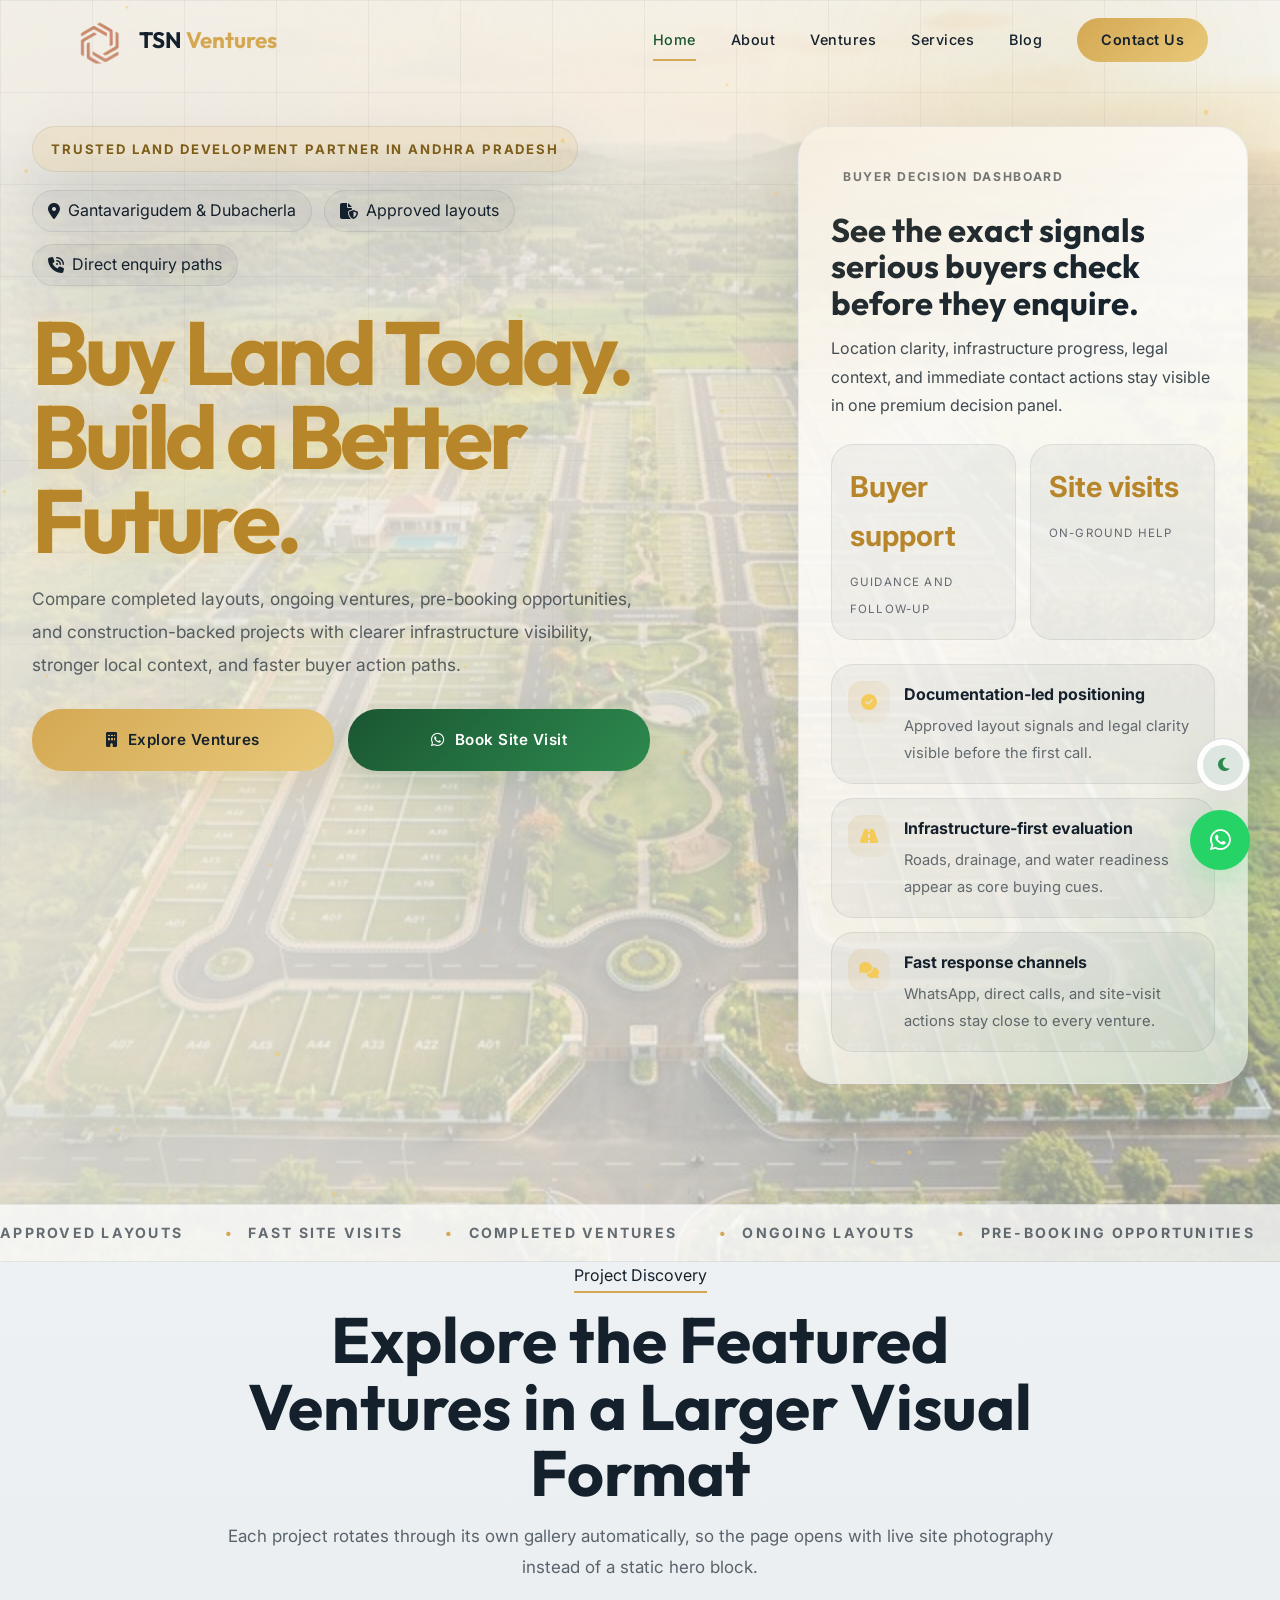
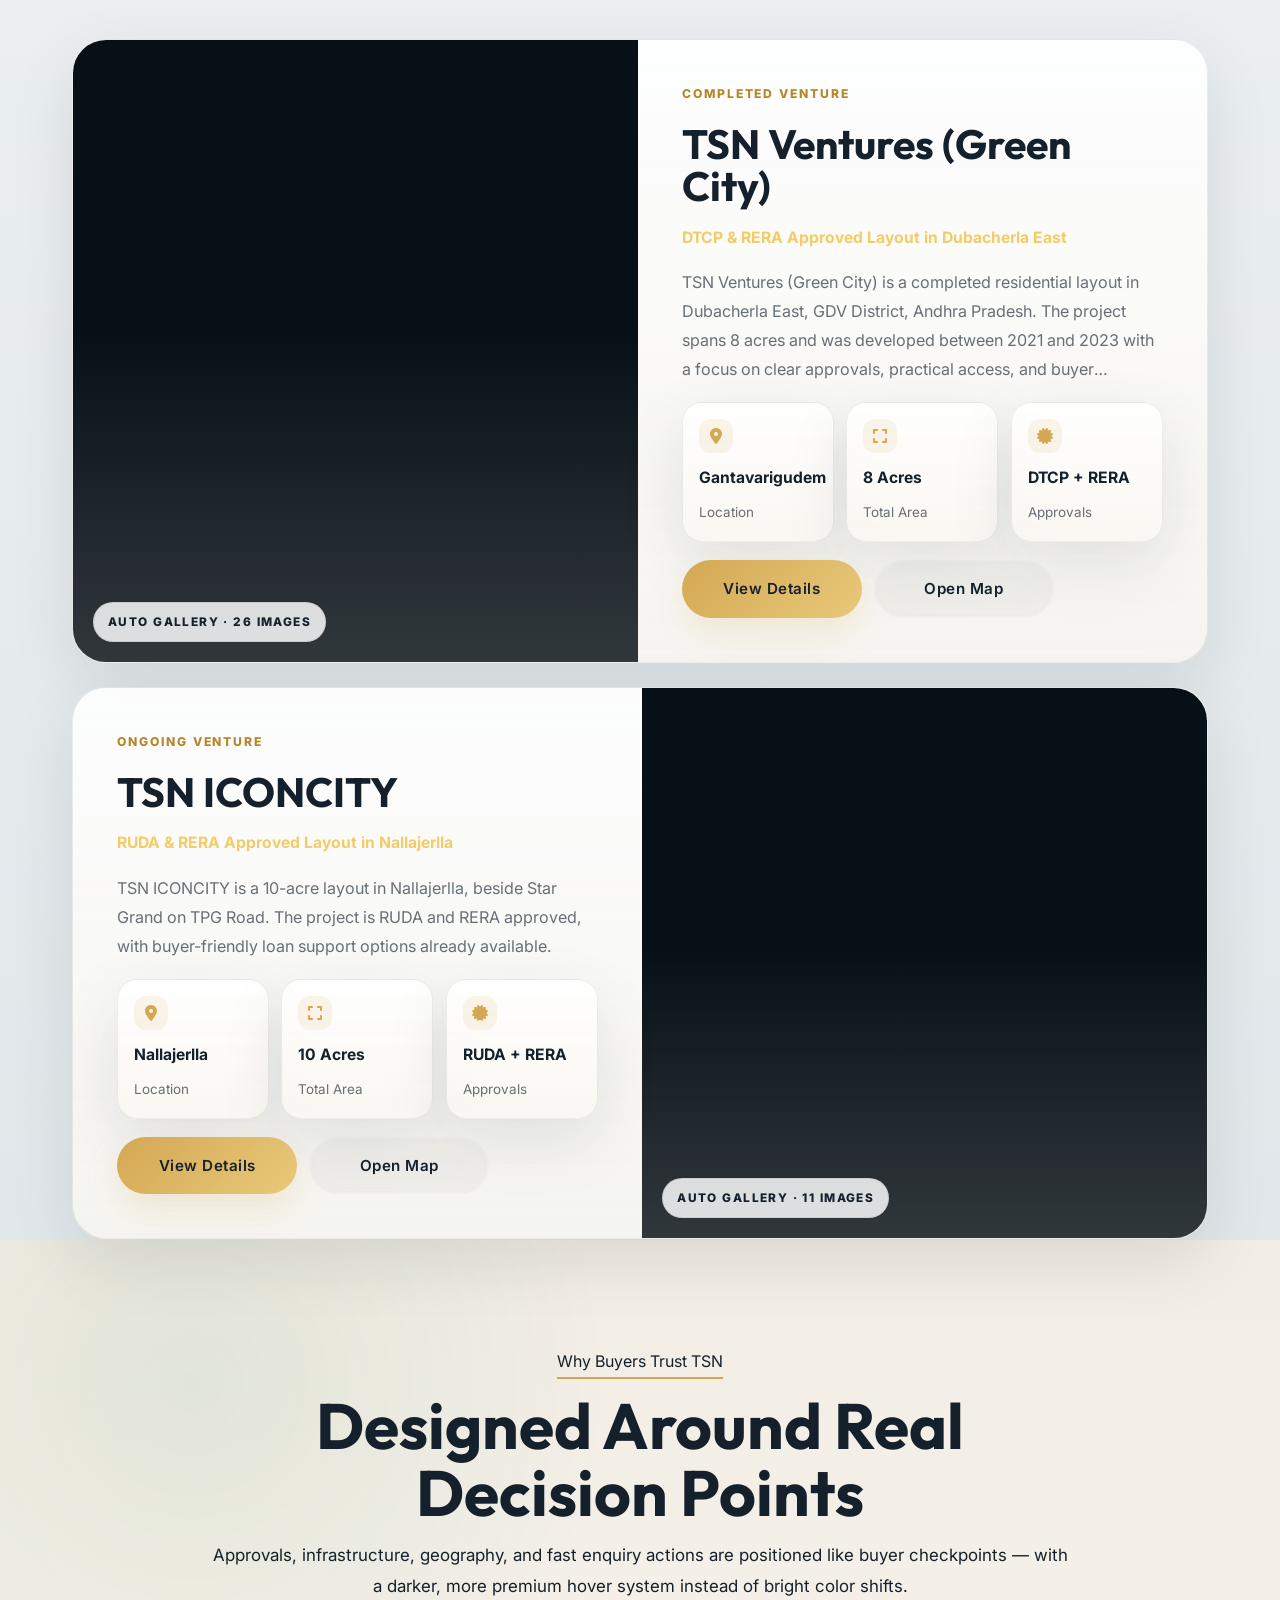
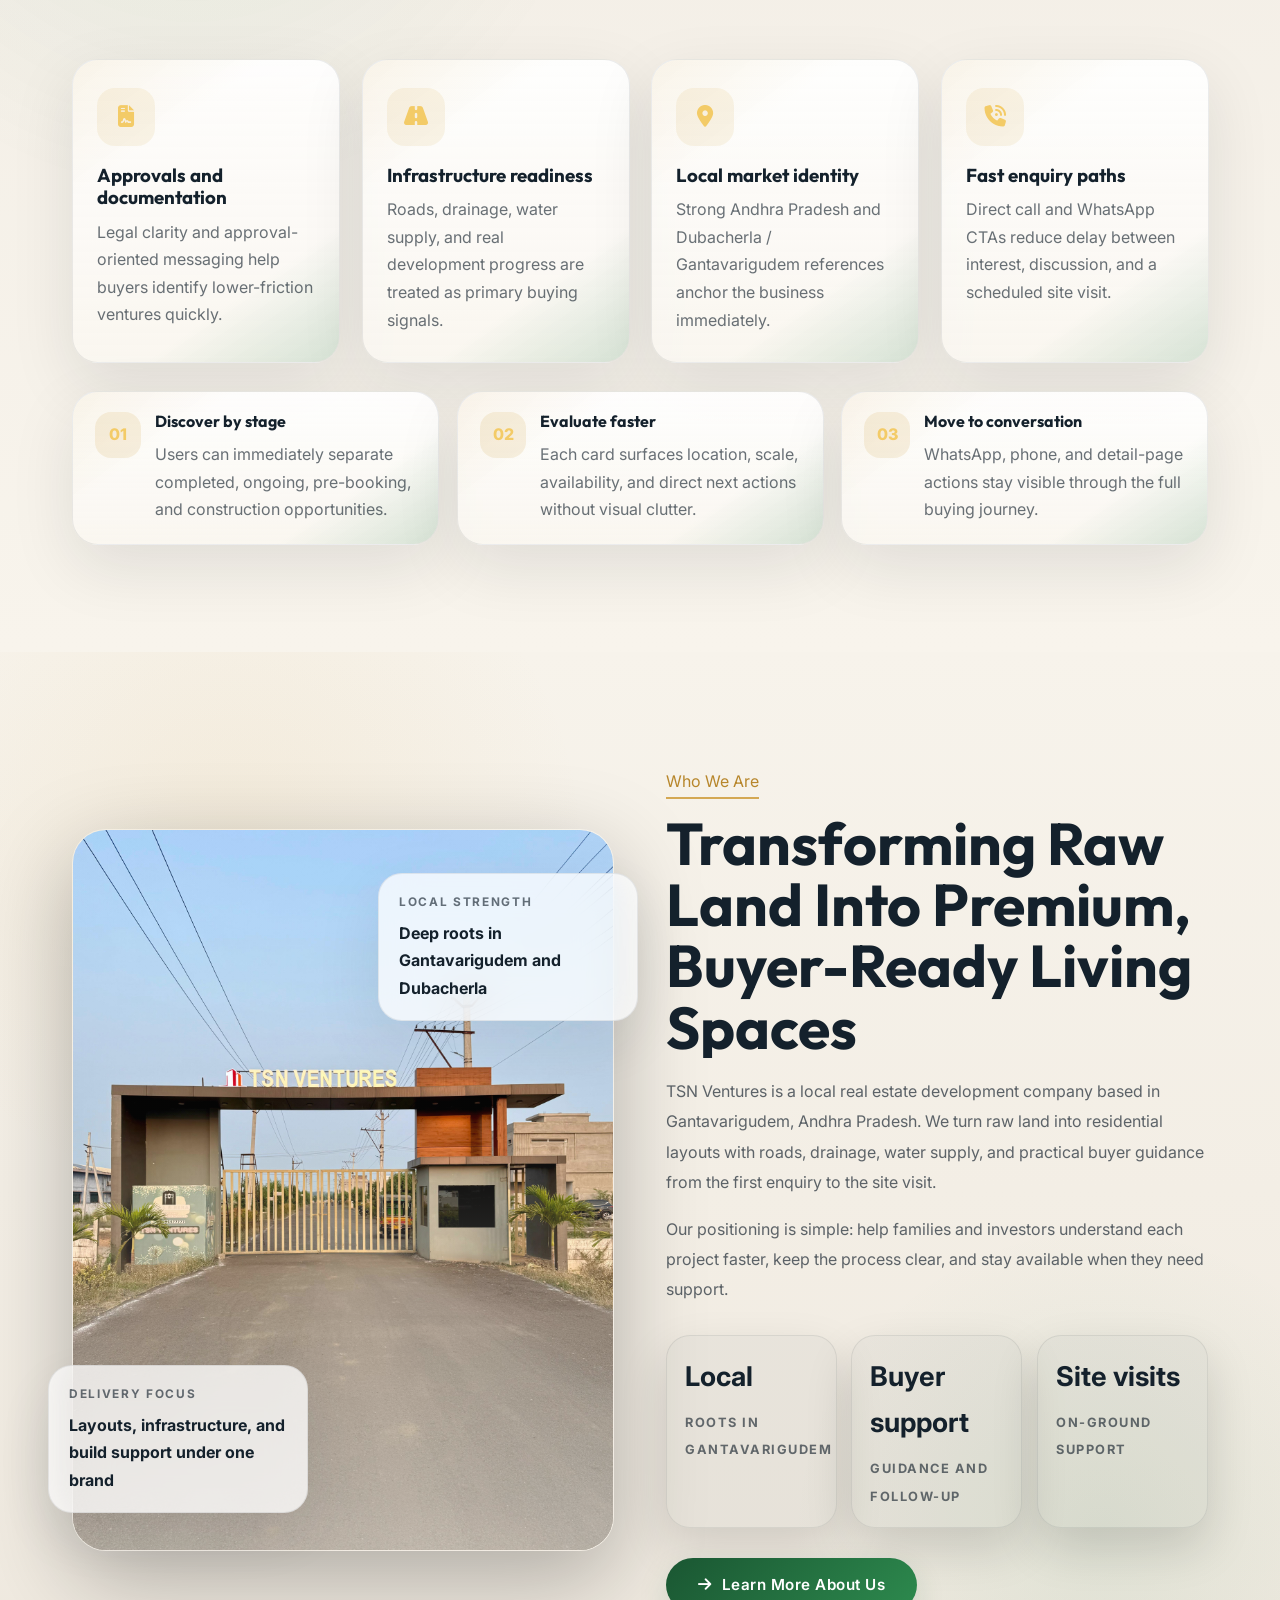
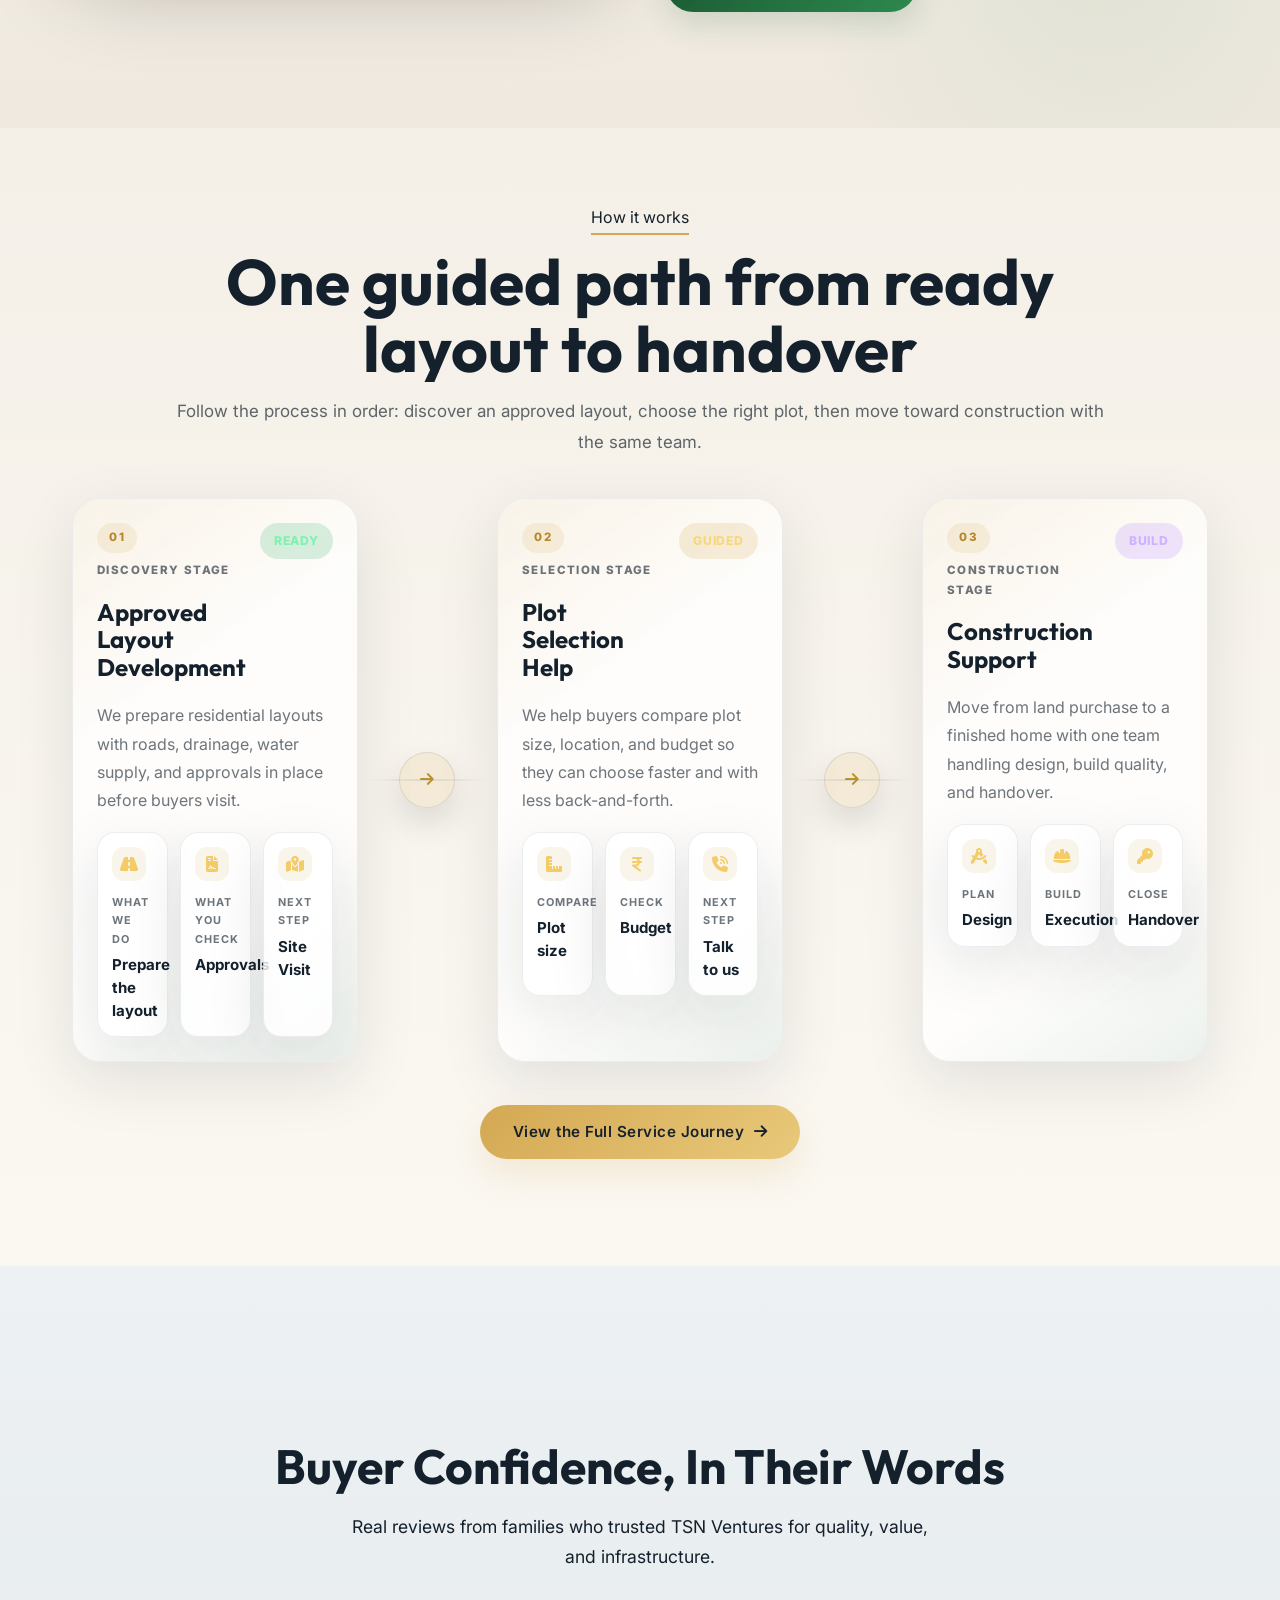
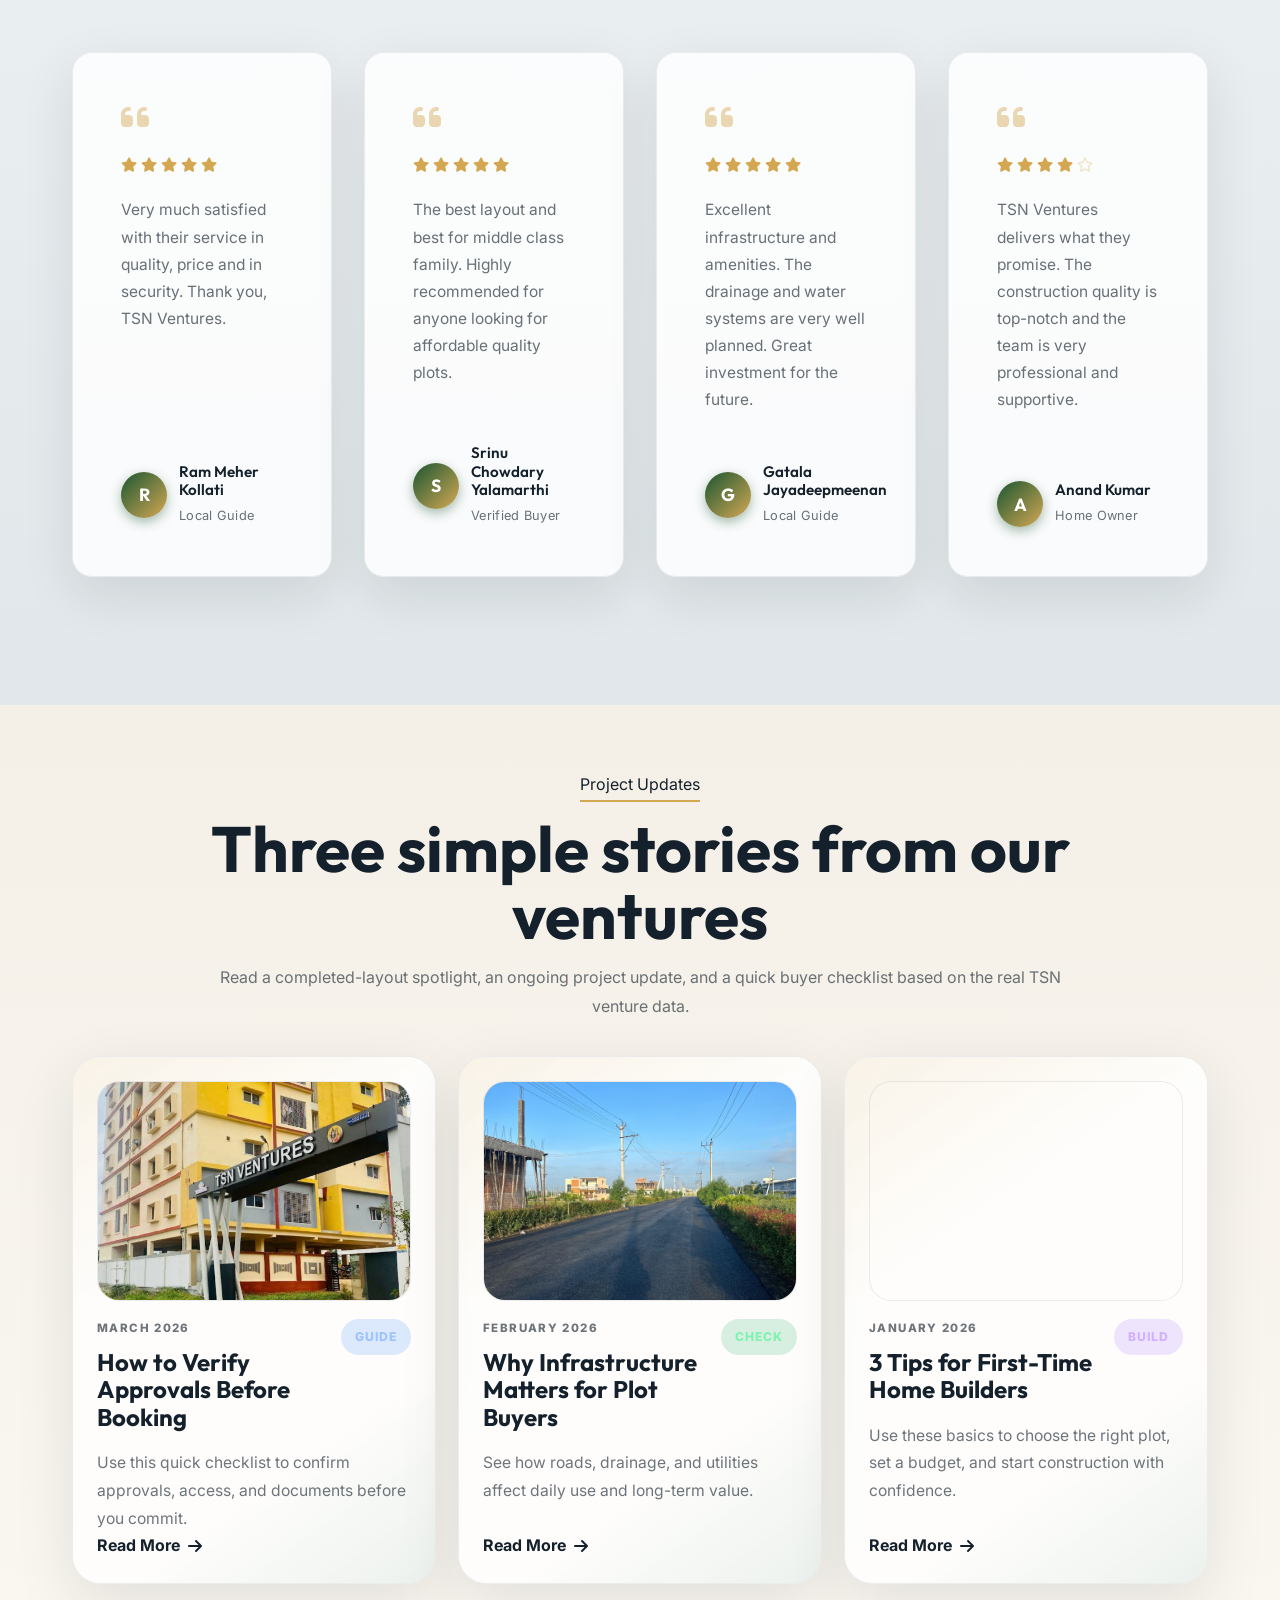
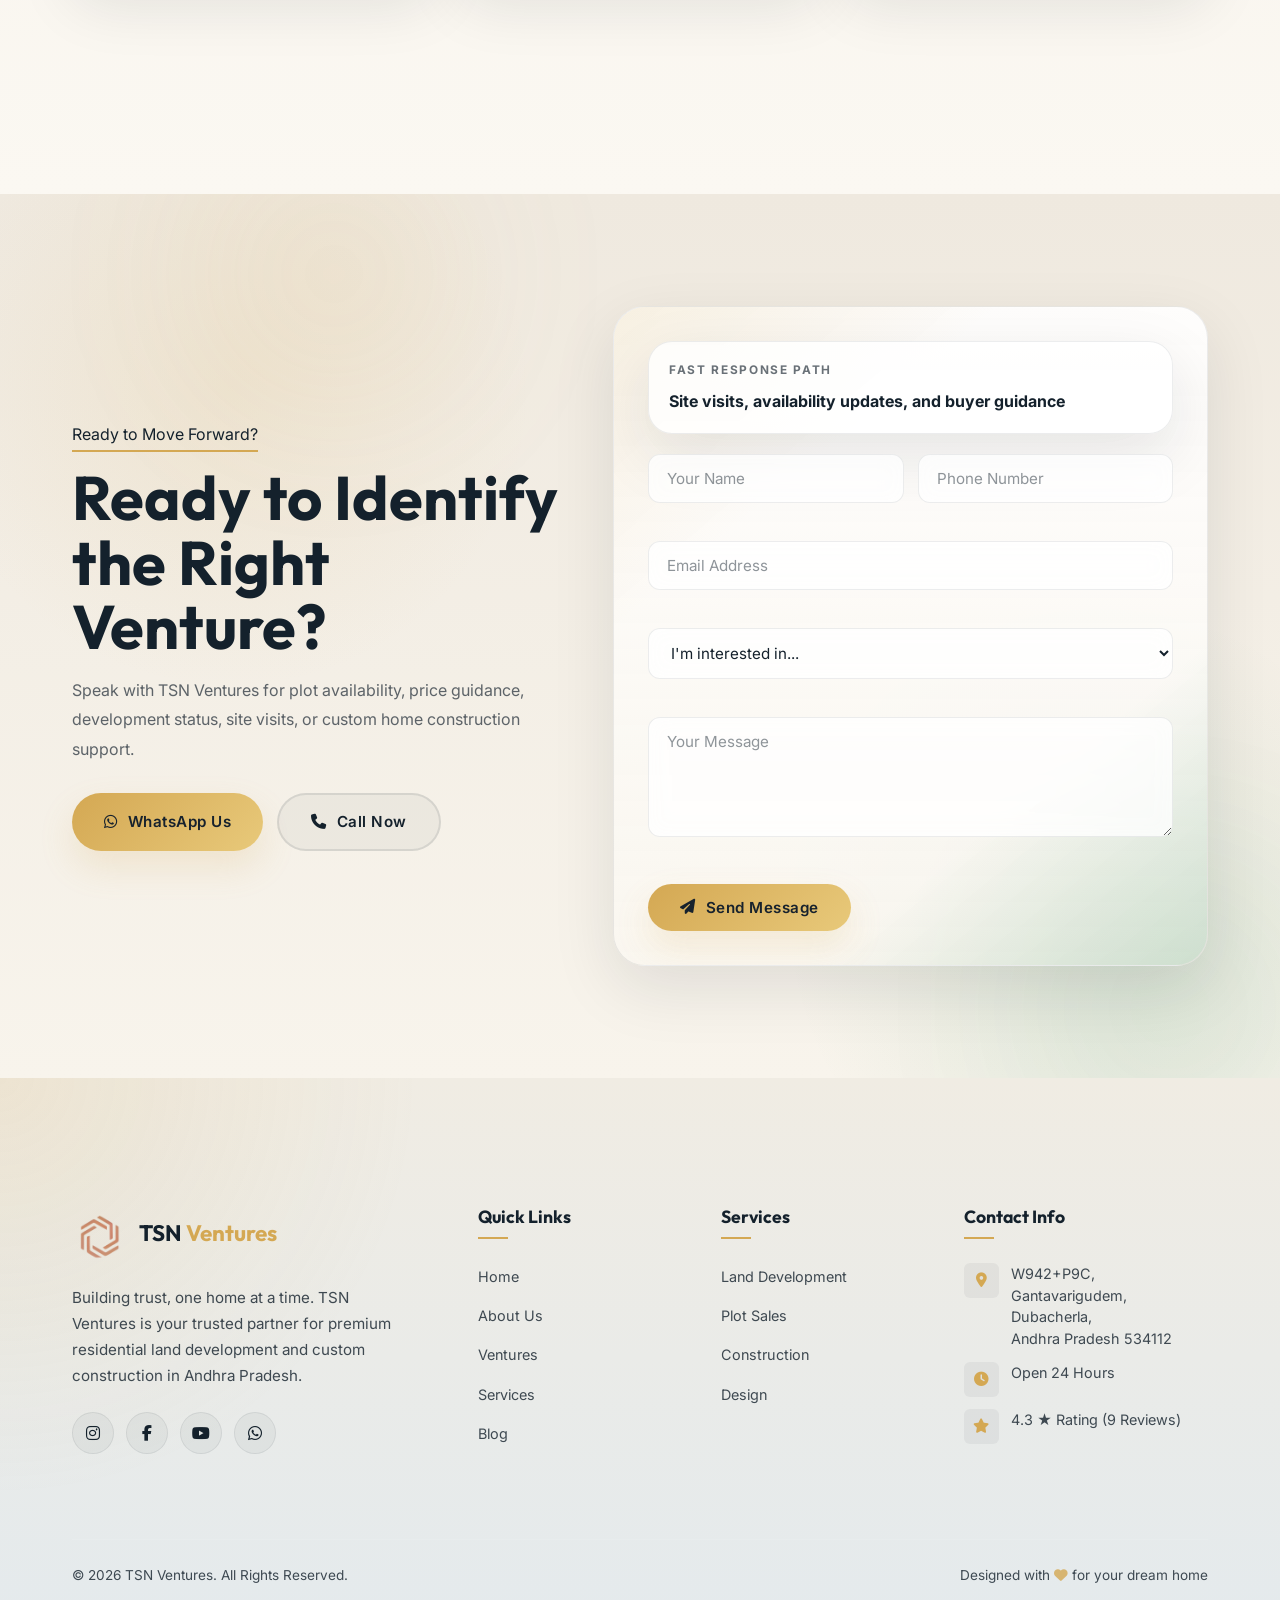
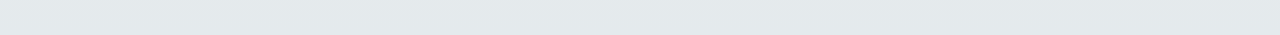
==== commit ed4613cd: "changes for animation" ====
--- a/index.html
+++ b/index.html
@@ -56,7 +56,7 @@
     </div>
   </nav>
 
-  <section class="home-rdx-hero" id="hero">
+  <section class="home-rdx-hero" id="hero" data-particle-background>
     <div class="home-rdx-hero__bg">
       <img src="assets/images/hero-banner.png" alt="TSN Ventures premium layouts in Andhra Pradesh">
     </div>
@@ -67,23 +67,23 @@
 
     <div class="container home-rdx-hero__container">
       <div class="home-rdx-hero__content">
-        <div class="home-rdx-pill reveal">Trusted land development partner in Andhra Pradesh</div>
-        <div class="home-rdx-identity reveal">
+        <div class="home-rdx-pill reveal" data-animated-section data-motion-delay="80">Trusted land development partner in Andhra Pradesh</div>
+        <div class="home-rdx-identity reveal" data-animated-section data-motion-delay="180" data-animate-children="children" data-child-animation="section" data-child-direction="up" data-stagger="90">
           <span><i class="fas fa-location-dot"></i> Gantavarigudem & Dubacherla</span>
           <span><i class="fas fa-file-shield"></i> Approved layouts</span>
           <span><i class="fas fa-phone-volume"></i> Direct enquiry paths</span>
         </div>
 
-        <h1 class="home-rdx-title reveal">
+        <h1 class="home-rdx-title reveal" data-animated-heading data-motion-delay="260">
           Buy Land Today.<br>
           <span>Build a Better Future.</span>
         </h1>
 
-        <p class="home-rdx-lead reveal">
+        <p class="home-rdx-lead reveal" data-animated-section data-motion-delay="520">
           Compare completed layouts, ongoing ventures, pre-booking opportunities, and construction-backed projects with clearer infrastructure visibility, stronger local context, and faster buyer action paths.
         </p>
 
-        <div class="home-rdx-actions reveal">
+        <div class="home-rdx-actions reveal" data-animated-section data-motion-direction="scale" data-motion-delay="660" data-animate-children=".home-rdx-btn" data-child-animation="card" data-child-direction="scale" data-stagger="90">
           <a href="#rdx-discovery" class="btn btn-accent home-rdx-btn home-rdx-btn--primary">
             <i class="fas fa-building"></i> Explore Ventures
           </a>
@@ -99,7 +99,7 @@
         </div>
       </div>
 
-      <div class="home-rdx-hero__panel reveal-scale">
+      <div class="home-rdx-hero__panel reveal-scale" data-animated-card data-motion-direction="right" data-motion-delay="420" data-animate-children=".home-rdx-stat-card, .home-rdx-point" data-child-animation="card" data-child-direction="up" data-stagger="100" data-children-delay="220">
         <div class="home-rdx-panel__eyebrow">Buyer Decision Dashboard</div>
         <h3>See the exact signals serious buyers check before they enquire.</h3>
         <p>Location clarity, infrastructure progress, legal context, and immediate contact actions stay visible in one premium decision panel.</p>
@@ -140,11 +140,11 @@
         </div>
       </div>
 
-      <div class="home-rdx-float home-rdx-float--one">
+      <div class="home-rdx-float home-rdx-float--one" data-animated-card data-motion-direction="right" data-motion-delay="760" data-floating-element data-floating-delay="500">
         <span>Clear legal context</span>
         <strong>Government-approved layouts with visible documentation cues</strong>
       </div>
-      <div class="home-rdx-float home-rdx-float--two">
+      <div class="home-rdx-float home-rdx-float--two" data-animated-card data-motion-direction="right" data-motion-delay="860" data-floating-element data-floating-delay="1100">
         <span>Local trust signal</span>
         <strong>Strong Dubacherla and Gantavarigudem presence</strong>
       </div>
@@ -170,9 +170,9 @@
 
   <section class="home-rdx-discovery section-dark" id="rdx-discovery">
     <div class="container">
-      <div class="home-rdx-heading reveal">
+      <div class="home-rdx-heading reveal" data-animated-section data-animate-children="children" data-child-animation="section" data-child-direction="up" data-stagger="100">
         <div class="section-label">Project Discovery</div>
-        <h2>Explore the Featured Ventures in a Larger Visual Format</h2>
+        <h2 data-animated-heading>Explore the Featured Ventures in a Larger Visual Format</h2>
         <p>Each project rotates through its own gallery automatically, so the page opens with live site photography instead of a static hero block.</p>
       </div>
       <div class="home-rdx-feature-list" id="rdxShowcase"></div>
@@ -181,29 +181,29 @@
 
   <section class="home-rdx-trust" id="rdx-trust">
     <div class="container">
-      <div class="home-rdx-heading reveal">
+      <div class="home-rdx-heading reveal" data-animated-section data-animate-children="children" data-child-animation="section" data-child-direction="up" data-stagger="100">
         <div class="section-label">Why Buyers Trust TSN</div>
-        <h2>Designed Around Real Decision Points</h2>
+        <h2 data-animated-heading>Designed Around Real Decision Points</h2>
         <p>Approvals, infrastructure, geography, and fast enquiry actions are positioned like buyer checkpoints — with a darker, more premium hover system instead of bright color shifts.</p>
       </div>
 
       <div class="home-rdx-trust-grid">
-        <article class="home-rdx-trust-card reveal-scale">
+        <article class="home-rdx-trust-card reveal-scale" data-animated-card data-motion-direction="scale">
           <i class="fas fa-file-contract"></i>
           <h3>Approvals and documentation</h3>
           <p>Legal clarity and approval-oriented messaging help buyers identify lower-friction ventures quickly.</p>
         </article>
-        <article class="home-rdx-trust-card reveal-scale">
+        <article class="home-rdx-trust-card reveal-scale" data-animated-card data-motion-direction="scale">
           <i class="fas fa-road"></i>
           <h3>Infrastructure readiness</h3>
           <p>Roads, drainage, water supply, and real development progress are treated as primary buying signals.</p>
         </article>
-        <article class="home-rdx-trust-card reveal-scale">
+        <article class="home-rdx-trust-card reveal-scale" data-animated-card data-motion-direction="scale">
           <i class="fas fa-location-dot"></i>
           <h3>Local market identity</h3>
           <p>Strong Andhra Pradesh and Dubacherla / Gantavarigudem references anchor the business immediately.</p>
         </article>
-        <article class="home-rdx-trust-card reveal-scale">
+        <article class="home-rdx-trust-card reveal-scale" data-animated-card data-motion-direction="scale">
           <i class="fas fa-phone-volume"></i>
           <h3>Fast enquiry paths</h3>
           <p>Direct call and WhatsApp CTAs reduce delay between interest, discussion, and a scheduled site visit.</p>
@@ -211,21 +211,21 @@
       </div>
 
       <div class="home-rdx-trust-rail">
-        <div class="home-rdx-trust-step reveal">
+        <div class="home-rdx-trust-step reveal" data-animated-card data-motion-direction="up">
           <span>01</span>
           <div>
             <h4>Discover by stage</h4>
             <p>Users can immediately separate completed, ongoing, pre-booking, and construction opportunities.</p>
           </div>
         </div>
-        <div class="home-rdx-trust-step reveal">
+        <div class="home-rdx-trust-step reveal" data-animated-card data-motion-direction="up">
           <span>02</span>
           <div>
             <h4>Evaluate faster</h4>
             <p>Each card surfaces location, scale, availability, and direct next actions without visual clutter.</p>
           </div>
         </div>
-        <div class="home-rdx-trust-step reveal">
+        <div class="home-rdx-trust-step reveal" data-animated-card data-motion-direction="up">
           <span>03</span>
           <div>
             <h4>Move to conversation</h4>
@@ -239,25 +239,25 @@
   <section class="home-rdx-about section" id="about-snapshot">
     <div class="container">
       <div class="home-rdx-about__shell">
-        <div class="home-rdx-about__media reveal-left">
+        <div class="home-rdx-about__media reveal-left" data-animated-section data-motion-direction="left">
           <div class="home-rdx-about__frame">
             <img src="assets/images/home-about-iconcity.jpeg" alt="TSN Ventures Project">
           </div>
-          <div class="home-rdx-about__card home-rdx-about__card--one">
+          <div class="home-rdx-about__card home-rdx-about__card--one" data-animated-card data-motion-direction="right" data-floating-element data-floating-delay="400">
             <span>Local strength</span>
             <strong>Deep roots in Gantavarigudem and Dubacherla</strong>
           </div>
-          <div class="home-rdx-about__card home-rdx-about__card--two">
+          <div class="home-rdx-about__card home-rdx-about__card--two" data-animated-card data-motion-direction="right" data-floating-element data-floating-delay="900">
             <span>Delivery focus</span>
             <strong>Layouts, infrastructure, and build support under one brand</strong>
           </div>
         </div>
-        <div class="home-rdx-about__content reveal-right">
+        <div class="home-rdx-about__content reveal-right" data-animated-section data-motion-direction="right" data-animate-children=".home-rdx-about__metrics > div, .home-rdx-about__actions .btn" data-child-animation="card" data-child-direction="up" data-stagger="90" data-children-delay="180">
           <div class="section-label">Who We Are</div>
-          <h2>Transforming Raw Land Into Premium, Buyer-Ready Living Spaces</h2>
+          <h2 data-animated-heading>Transforming Raw Land Into Premium, Buyer-Ready Living Spaces</h2>
           <p>TSN Ventures is a local real estate development company based in Gantavarigudem, Andhra Pradesh. We turn raw land into residential layouts with roads, drainage, water supply, and practical buyer guidance from the first enquiry to the site visit.</p>
           <p>Our positioning is simple: help families and investors understand each project faster, keep the process clear, and stay available when they need support.</p>
-          <div class="home-rdx-about__metrics reveal">
+          <div class="home-rdx-about__metrics reveal" data-animated-section data-motion-delay="120">
             <div>
               <strong>Local</strong>
               <span>Roots in Gantavarigudem</span>
@@ -271,7 +271,7 @@
               <span>On-ground support</span>
             </div>
           </div>
-          <div class="home-rdx-about__actions reveal">
+          <div class="home-rdx-about__actions reveal" data-animated-section data-motion-direction="scale" data-motion-delay="220">
             <a href="about.html" class="btn btn-primary">
               <i class="fas fa-arrow-right"></i> Learn More About Us
             </a>
@@ -283,14 +283,14 @@
 
   <section class="rdx-align-section rdx-align-section--deep" id="services-overview">
     <div class="container">
-      <div class="home-rdx-heading reveal">
+      <div class="home-rdx-heading reveal" data-animated-section data-animate-children="children" data-child-animation="section" data-child-direction="up" data-stagger="100">
         <div class="section-label">How it works</div>
-        <h2>One guided path from ready layout to handover</h2>
+        <h2 data-animated-heading>One guided path from ready layout to handover</h2>
         <p>Follow the process in order: discover an approved layout, choose the right plot, then move toward construction with the same team.</p>
       </div>
 
-      <div class="home-rdx-flow stagger-children">
-        <article class="rdx-align-card home-rdx-flow-card">
+      <div class="home-rdx-flow stagger-children" data-animated-section data-animate-children=".home-rdx-flow-card" data-child-animation="card" data-child-direction="up" data-stagger="120">
+        <article class="rdx-align-card home-rdx-flow-card" data-animated-card data-motion-direction="up">
           <div class="rdx-align-card__header home-rdx-flow-card__header">
             <div class="home-rdx-flow-card__title">
               <span class="home-rdx-flow-card__step">01</span>
@@ -315,7 +315,7 @@
           <span class="home-rdx-flow-arrow__icon"><i class="fas fa-arrow-right"></i></span>
         </div>
 
-        <article class="rdx-align-card home-rdx-flow-card">
+        <article class="rdx-align-card home-rdx-flow-card" data-animated-card data-motion-direction="up">
           <div class="rdx-align-card__header home-rdx-flow-card__header">
             <div class="home-rdx-flow-card__title">
               <span class="home-rdx-flow-card__step">02</span>
@@ -340,7 +340,7 @@
           <span class="home-rdx-flow-arrow__icon"><i class="fas fa-arrow-right"></i></span>
         </div>
 
-        <article class="rdx-align-card home-rdx-flow-card">
+        <article class="rdx-align-card home-rdx-flow-card" data-animated-card data-motion-direction="up">
           <div class="rdx-align-card__header home-rdx-flow-card__header">
             <div class="home-rdx-flow-card__title">
               <span class="home-rdx-flow-card__step">03</span>
@@ -362,7 +362,7 @@
         </article>
       </div>
 
-      <div class="home-rdx-flow-cta reveal">
+      <div class="home-rdx-flow-cta reveal" data-animated-section data-motion-direction="scale">
         <a href="services.html" class="btn btn-accent">View the Full Service Journey <i class="fas fa-arrow-right"></i></a>
       </div>
     </div>
@@ -370,31 +370,31 @@
 
   <section class="section section-dark" id="testimonials">
     <div class="container">
-      <div class="section-header reveal">
+      <div class="section-header reveal" data-animated-section data-animate-children="children" data-child-animation="section" data-child-direction="up" data-stagger="100">
         <div class="section-label">Testimonials</div>
-        <h2>Buyer Confidence, In Their Words</h2>
+        <h2 data-animated-heading>Buyer Confidence, In Their Words</h2>
         <p>Real reviews from families who trusted TSN Ventures for quality, value, and infrastructure.</p>
       </div>
       <div class="testimonials-grid stagger-children">
-        <div class="tcard reveal-scale">
+        <div class="tcard reveal-scale" data-animated-card data-motion-direction="scale">
           <div class="tcard-quote-icon"><i class="fas fa-quote-left"></i></div>
           <div class="tcard-stars"><i class="fas fa-star"></i><i class="fas fa-star"></i><i class="fas fa-star"></i><i class="fas fa-star"></i><i class="fas fa-star"></i></div>
           <p class="tcard-text">Very much satisfied with their service in quality, price and in security. Thank you, TSN Ventures.</p>
           <div class="tcard-author"><div class="tcard-avatar">R</div><div class="tcard-author-info"><h4>Ram Meher Kollati</h4><span>Local Guide</span></div></div>
         </div>
-        <div class="tcard reveal-scale">
+        <div class="tcard reveal-scale" data-animated-card data-motion-direction="scale">
           <div class="tcard-quote-icon"><i class="fas fa-quote-left"></i></div>
           <div class="tcard-stars"><i class="fas fa-star"></i><i class="fas fa-star"></i><i class="fas fa-star"></i><i class="fas fa-star"></i><i class="fas fa-star"></i></div>
           <p class="tcard-text">The best layout and best for middle class family. Highly recommended for anyone looking for affordable quality plots.</p>
           <div class="tcard-author"><div class="tcard-avatar">S</div><div class="tcard-author-info"><h4>Srinu Chowdary Yalamarthi</h4><span>Verified Buyer</span></div></div>
         </div>
-        <div class="tcard reveal-scale">
+        <div class="tcard reveal-scale" data-animated-card data-motion-direction="scale">
           <div class="tcard-quote-icon"><i class="fas fa-quote-left"></i></div>
           <div class="tcard-stars"><i class="fas fa-star"></i><i class="fas fa-star"></i><i class="fas fa-star"></i><i class="fas fa-star"></i><i class="fas fa-star"></i></div>
           <p class="tcard-text">Excellent infrastructure and amenities. The drainage and water systems are very well planned. Great investment for the future.</p>
           <div class="tcard-author"><div class="tcard-avatar">G</div><div class="tcard-author-info"><h4>Gatala Jayadeepmeenan</h4><span>Local Guide</span></div></div>
         </div>
-        <div class="tcard reveal-scale">
+        <div class="tcard reveal-scale" data-animated-card data-motion-direction="scale">
           <div class="tcard-quote-icon"><i class="fas fa-quote-left"></i></div>
           <div class="tcard-stars"><i class="fas fa-star"></i><i class="fas fa-star"></i><i class="fas fa-star"></i><i class="fas fa-star"></i><i class="far fa-star"></i></div>
           <p class="tcard-text">TSN Ventures delivers what they promise. The construction quality is top-notch and the team is very professional and supportive.</p>
@@ -406,13 +406,13 @@
 
   <section class="rdx-align-section rdx-align-section--deep" id="blog-preview">
     <div class="container">
-      <div class="rdx-align-head reveal">
+      <div class="rdx-align-head reveal" data-animated-section data-animate-children="children" data-child-animation="section" data-child-direction="up" data-stagger="100">
         <div class="section-label">Project Updates</div>
-        <h2>Three simple stories from our ventures</h2>
+        <h2 data-animated-heading>Three simple stories from our ventures</h2>
         <p>Read a completed-layout spotlight, an ongoing project update, and a quick buyer checklist based on the real TSN venture data.</p>
       </div>
       <div class="rdx-align-grid stagger-children" id="homeBlogGrid" data-blog-grid="homepage"></div>
-      <div class="home-blog-preview__cta reveal">
+      <div class="home-blog-preview__cta reveal" data-animated-section data-motion-direction="scale">
         <a href="blog.html" class="btn btn-accent">View All Posts <i class="fas fa-arrow-right"></i></a>
       </div>
     </div>
@@ -420,17 +420,17 @@
 
   <section class="home-rdx-cta" id="contact">
     <div class="container home-rdx-cta__container">
-      <div class="home-rdx-cta__content reveal-left">
+      <div class="home-rdx-cta__content reveal-left" data-animated-section data-motion-direction="left" data-animate-children=".home-rdx-cta__actions .btn" data-child-animation="card" data-child-direction="scale" data-stagger="90" data-children-delay="140">
         <div class="section-label">Ready to Move Forward?</div>
-        <h2>Ready to Identify the Right Venture?</h2>
+        <h2 data-animated-heading>Ready to Identify the Right Venture?</h2>
         <p>Speak with TSN Ventures for plot availability, price guidance, development status, site visits, or custom home construction support.</p>
         <div class="home-rdx-cta__actions">
           <a href="https://wa.me/919553577777?text=Hi%20TSN%20Ventures!%20I%20want%20details%20about%20your%20ventures." target="_blank" class="btn btn-accent"><i class="fab fa-whatsapp"></i> WhatsApp Us</a>
           <a href="tel:+919553577777" class="btn btn-outline"><i class="fas fa-phone"></i> Call Now</a>
         </div>
       </div>
-      <div class="home-rdx-cta__panel reveal-right">
-        <div class="home-rdx-cta__panel-card">
+      <div class="home-rdx-cta__panel reveal-right" data-animated-card data-motion-direction="right">
+        <div class="home-rdx-cta__panel-card" data-animated-card data-motion-direction="up">
           <span>Fast response path</span>
           <strong>Site visits, availability updates, and buyer guidance</strong>
         </div>
@@ -489,6 +489,7 @@
   <script src="js/venture-image-resolver.js"></script>
   <script src="js/blog-data.js"></script>
   <script src="js/blog-redesign.js"></script>
+  <script src="js/animation-system.js"></script>
   <script src="js/main.js"></script>
   <script src="js/homepage-redesign.js"></script>
   <script src="js/lightbox.js"></script>
--- a/css/style.css
+++ b/css/style.css
@@ -381,9 +381,9 @@
   display: flex;
   align-items: center;
   justify-content: center;
-  background: white;
-  border-radius: var(--radius-sm);
-  padding: 4px;
+  background: transparent;
+  border-radius: 0;
+  padding: 0;
 }
 
 .nav-logo .logo-icon img {
@@ -1107,9 +1107,9 @@
   display: flex;
   align-items: center;
   justify-content: center;
-  background: white;
-  border-radius: var(--radius-sm);
-  padding: 4px;
+  background: transparent;
+  border-radius: 0;
+  padding: 0;
 }
 
 .footer-about .footer-logo .logo-icon img {
@@ -4007,8 +4007,8 @@
 
 .nav-logo .logo-icon,
 .footer-about .footer-logo .logo-icon {
-  background: rgba(255,255,255,0.94);
-  box-shadow: 0 12px 30px rgba(15,25,35,0.12);
+  background: transparent;
+  box-shadow: none;
 }
 
 .nav-logo .logo-text,
--- a/css/animations.css
+++ b/css/animations.css
@@ -938,3 +938,218 @@
   50% { transform: translate3d(-12px, 8px, 0); }
   100% { transform: translate3d(0, 0, 0); }
 }
+
+/* ========================================
+   TSN Ventures — Shared Motion Runtime
+   Reusable primitives for the static site
+   ======================================== */
+
+:root {
+  --tsn-ease-out: cubic-bezier(0.22, 1, 0.36, 1);
+  --tsn-ease-smooth: cubic-bezier(0.4, 0, 0.2, 1);
+  --tsn-card-glow-dark: 0 18px 44px rgba(0, 0, 0, 0.24), 0 0 0 1px rgba(244, 202, 88, 0.1);
+  --tsn-card-glow-light: 0 18px 44px rgba(20, 33, 44, 0.12), 0 0 0 1px rgba(212, 168, 83, 0.18);
+  --tsn-button-glow-dark: 0 18px 40px rgba(212, 168, 83, 0.16);
+  --tsn-button-glow-light: 0 14px 32px rgba(212, 168, 83, 0.18);
+}
+
+[data-animated-section],
+[data-animated-card],
+.tsn-motion-target {
+  --tsn-translate-x: 0px;
+  --tsn-translate-y: var(--tsn-motion-distance, 28px);
+  --tsn-scale: 1;
+  opacity: 0;
+  visibility: hidden;
+  transform: translate3d(var(--tsn-translate-x), var(--tsn-translate-y), 0) scale(var(--tsn-scale));
+  transition:
+    opacity var(--tsn-motion-duration, 860ms) var(--tsn-motion-easing, var(--tsn-ease-out)),
+    transform var(--tsn-motion-duration, 860ms) var(--tsn-motion-easing, var(--tsn-ease-out)),
+    box-shadow 320ms var(--tsn-ease-smooth),
+    border-color 320ms var(--tsn-ease-smooth);
+  transition-delay: var(--tsn-motion-delay, 0ms);
+  will-change: opacity, transform;
+}
+
+[data-motion-direction="left"] {
+  --tsn-translate-x: calc(var(--tsn-motion-distance, 28px) * -1);
+  --tsn-translate-y: 8px;
+}
+
+[data-motion-direction="right"] {
+  --tsn-translate-x: var(--tsn-motion-distance, 28px);
+  --tsn-translate-y: 8px;
+}
+
+[data-motion-direction="down"] {
+  --tsn-translate-y: calc(var(--tsn-motion-distance, 28px) * -1);
+}
+
+[data-motion-direction="scale"] {
+  --tsn-translate-y: 14px;
+  --tsn-scale: 0.95;
+}
+
+.tsn-motion-visible {
+  opacity: 1;
+  visibility: visible;
+  transform: translate3d(0, 0, 0) scale(1);
+}
+
+.tsn-motion-heading {
+  opacity: 1;
+  visibility: visible;
+  transform: none;
+}
+
+.tsn-animated-heading__line {
+  display: block;
+  overflow: hidden;
+}
+
+.tsn-animated-heading__line-inner {
+  display: block;
+  opacity: 0;
+  transform: translate3d(var(--tsn-line-x, -24px), var(--tsn-line-y, 18px), 0);
+  transition:
+    opacity var(--tsn-motion-duration, 980ms) var(--tsn-motion-easing, var(--tsn-ease-out)),
+    transform var(--tsn-motion-duration, 980ms) var(--tsn-motion-easing, var(--tsn-ease-out));
+  transition-delay: calc(var(--tsn-motion-delay, 0ms) + var(--tsn-line-delay, 0ms));
+  will-change: opacity, transform;
+}
+
+.tsn-motion-visible .tsn-animated-heading__line-inner {
+  opacity: 1;
+  transform: translate3d(0, 0, 0);
+}
+
+.tsn-floating-element {
+  animation: tsnFloatingDrift var(--tsn-floating-duration, 5200ms) ease-in-out infinite;
+  animation-delay: var(--tsn-floating-delay, 0ms);
+  will-change: transform, opacity;
+}
+
+.tsn-floating-static {
+  animation: none !important;
+}
+
+.tsn-particle-background {
+  position: absolute;
+  inset: 0;
+  z-index: 1;
+  width: 100%;
+  height: 100%;
+  pointer-events: none;
+  opacity: 0.72;
+}
+
+[data-particle-background] {
+  position: relative;
+  isolation: isolate;
+}
+
+.tsn-home-redesign .home-rdx-title span {
+  background-image: linear-gradient(120deg, #f8d77f 0%, #fff0b7 28%, #f4ca58 58%, #a1d6ff 100%);
+  background-size: 220% 100%;
+  background-position: 0 50%;
+  -webkit-background-clip: text;
+  background-clip: text;
+  color: transparent;
+  animation: tsnGradientShift 9s ease-in-out infinite;
+  text-shadow: none;
+}
+
+.tsn-home-redesign .home-rdx-actions .home-rdx-btn,
+.ventures-rdx-showcase__actions .btn,
+.ventures-rdx-cta__actions .btn,
+.home-rdx-feature-row__actions .btn,
+.ventures-rdx-feature-row__actions .btn,
+.home-rdx-cta__actions .btn,
+.venture-rdx-enquiry-actions .btn,
+.venture-rdx-hero__actions .btn,
+.services-feature-row__actions .btn,
+.cta-banner .btn,
+.theme-switch,
+.btn {
+  transition:
+    transform 320ms var(--tsn-ease-smooth),
+    box-shadow 320ms var(--tsn-ease-smooth),
+    border-color 320ms var(--tsn-ease-smooth),
+    background-color 320ms var(--tsn-ease-smooth),
+    color 320ms var(--tsn-ease-smooth);
+}
+
+@media (hover: hover) and (pointer: fine) {
+  .btn:hover,
+  .theme-switch:hover {
+    transform: translateY(-2px);
+  }
+
+  html[data-theme="dark"] .btn:hover,
+  html[data-theme="dark"] .theme-switch:hover {
+    box-shadow: var(--tsn-button-glow-dark);
+  }
+
+  html[data-theme="light"] .btn:hover,
+  html[data-theme="light"] .theme-switch:hover {
+    box-shadow: var(--tsn-button-glow-light);
+  }
+
+  [data-animated-card]:hover,
+  .tsn-motion-card:hover {
+    transform: translate3d(0, -8px, 0) scale(1.01);
+  }
+
+  html[data-theme="dark"] [data-animated-card]:hover,
+  html[data-theme="dark"] .tsn-motion-card:hover {
+    box-shadow: var(--tsn-card-glow-dark);
+    border-color: rgba(244, 202, 88, 0.18);
+  }
+
+  html[data-theme="light"] [data-animated-card]:hover,
+  html[data-theme="light"] .tsn-motion-card:hover {
+    box-shadow: var(--tsn-card-glow-light);
+    border-color: rgba(212, 168, 83, 0.2);
+  }
+}
+
+@keyframes tsnFloatingDrift {
+  0%, 100% {
+    transform: translate3d(0, 0, 0);
+    opacity: 0.9;
+  }
+  50% {
+    transform: translate3d(0, -10px, 0);
+    opacity: 1;
+  }
+}
+
+@keyframes tsnGradientShift {
+  0%, 100% {
+    background-position: 0% 50%;
+  }
+  50% {
+    background-position: 100% 50%;
+  }
+}
+
+@media (prefers-reduced-motion: reduce) {
+  [data-animated-section],
+  [data-animated-card],
+  .tsn-motion-target,
+  .tsn-animated-heading__line-inner {
+    opacity: 1 !important;
+    visibility: visible !important;
+    transform: none !important;
+    transition: none !important;
+  }
+
+  .tsn-floating-element,
+  .tsn-home-redesign .home-rdx-title span {
+    animation: none !important;
+  }
+
+  .tsn-particle-background {
+    display: none !important;
+  }
+}
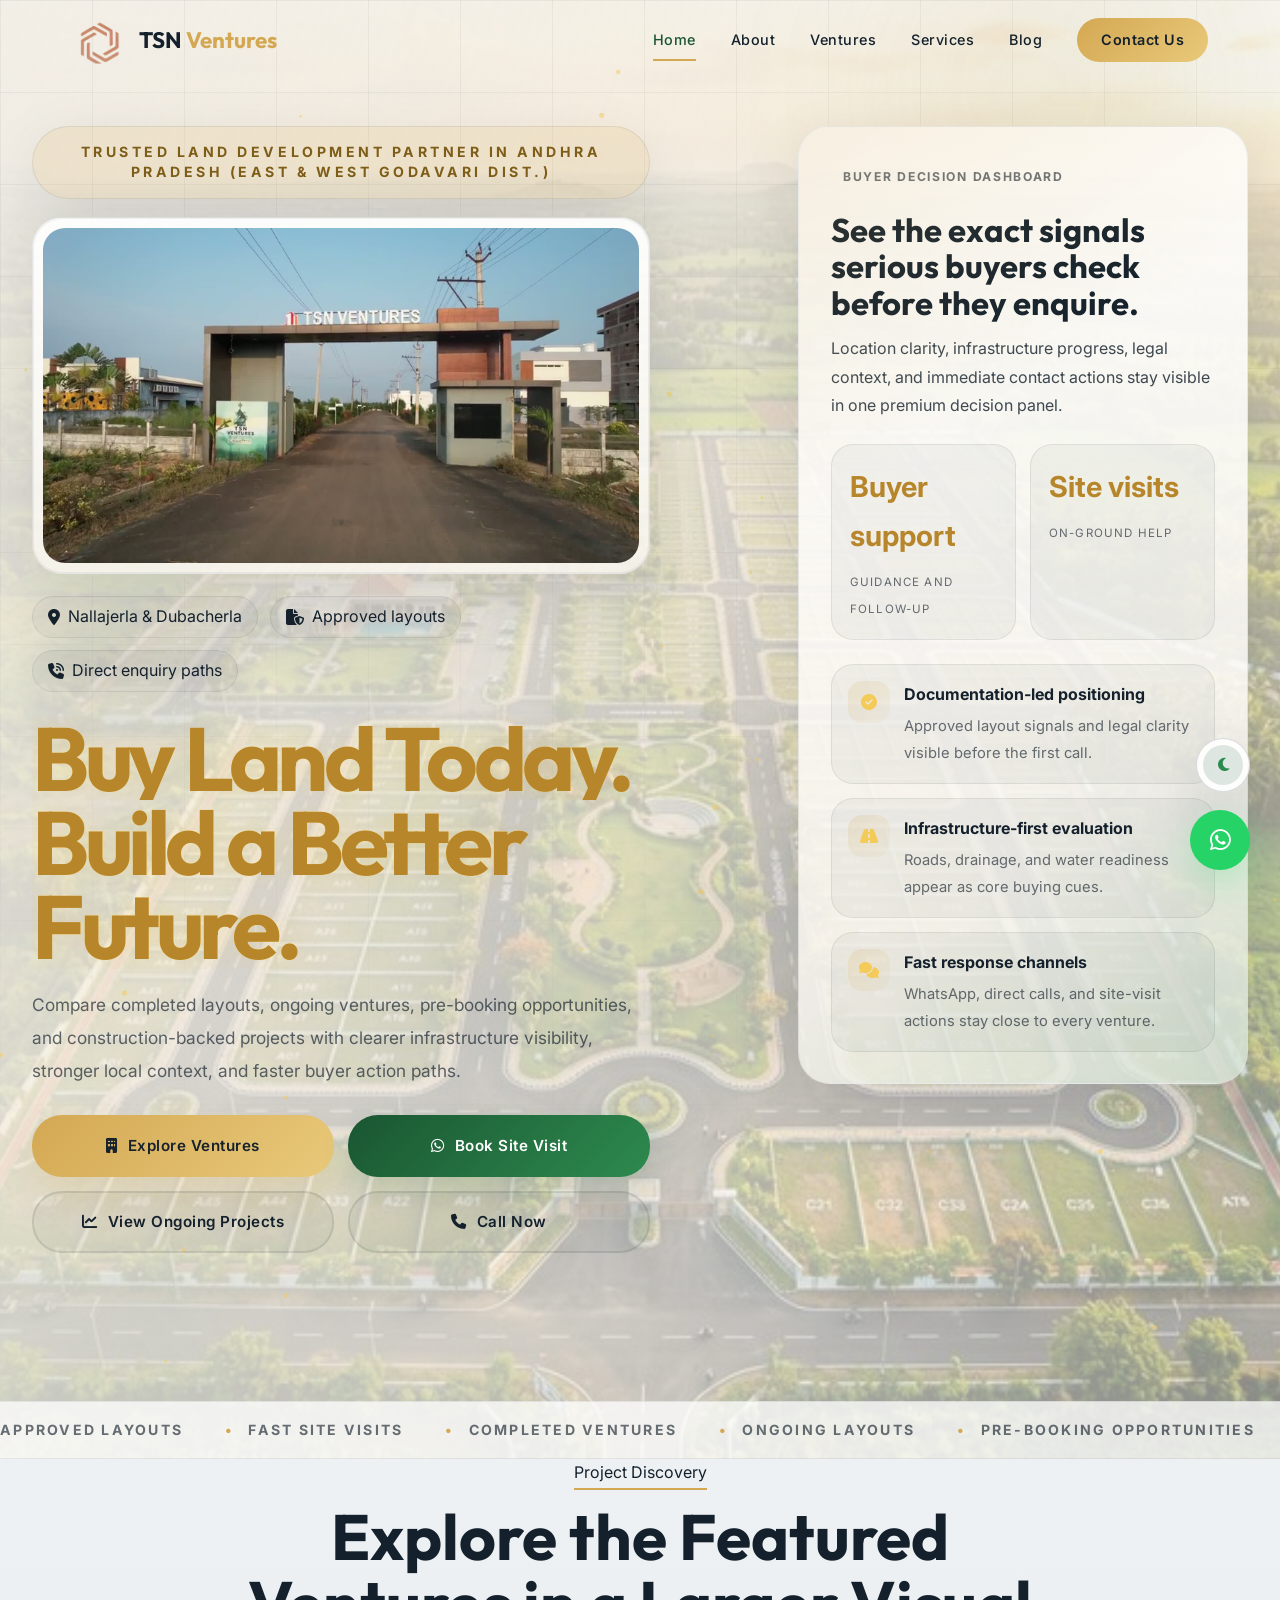
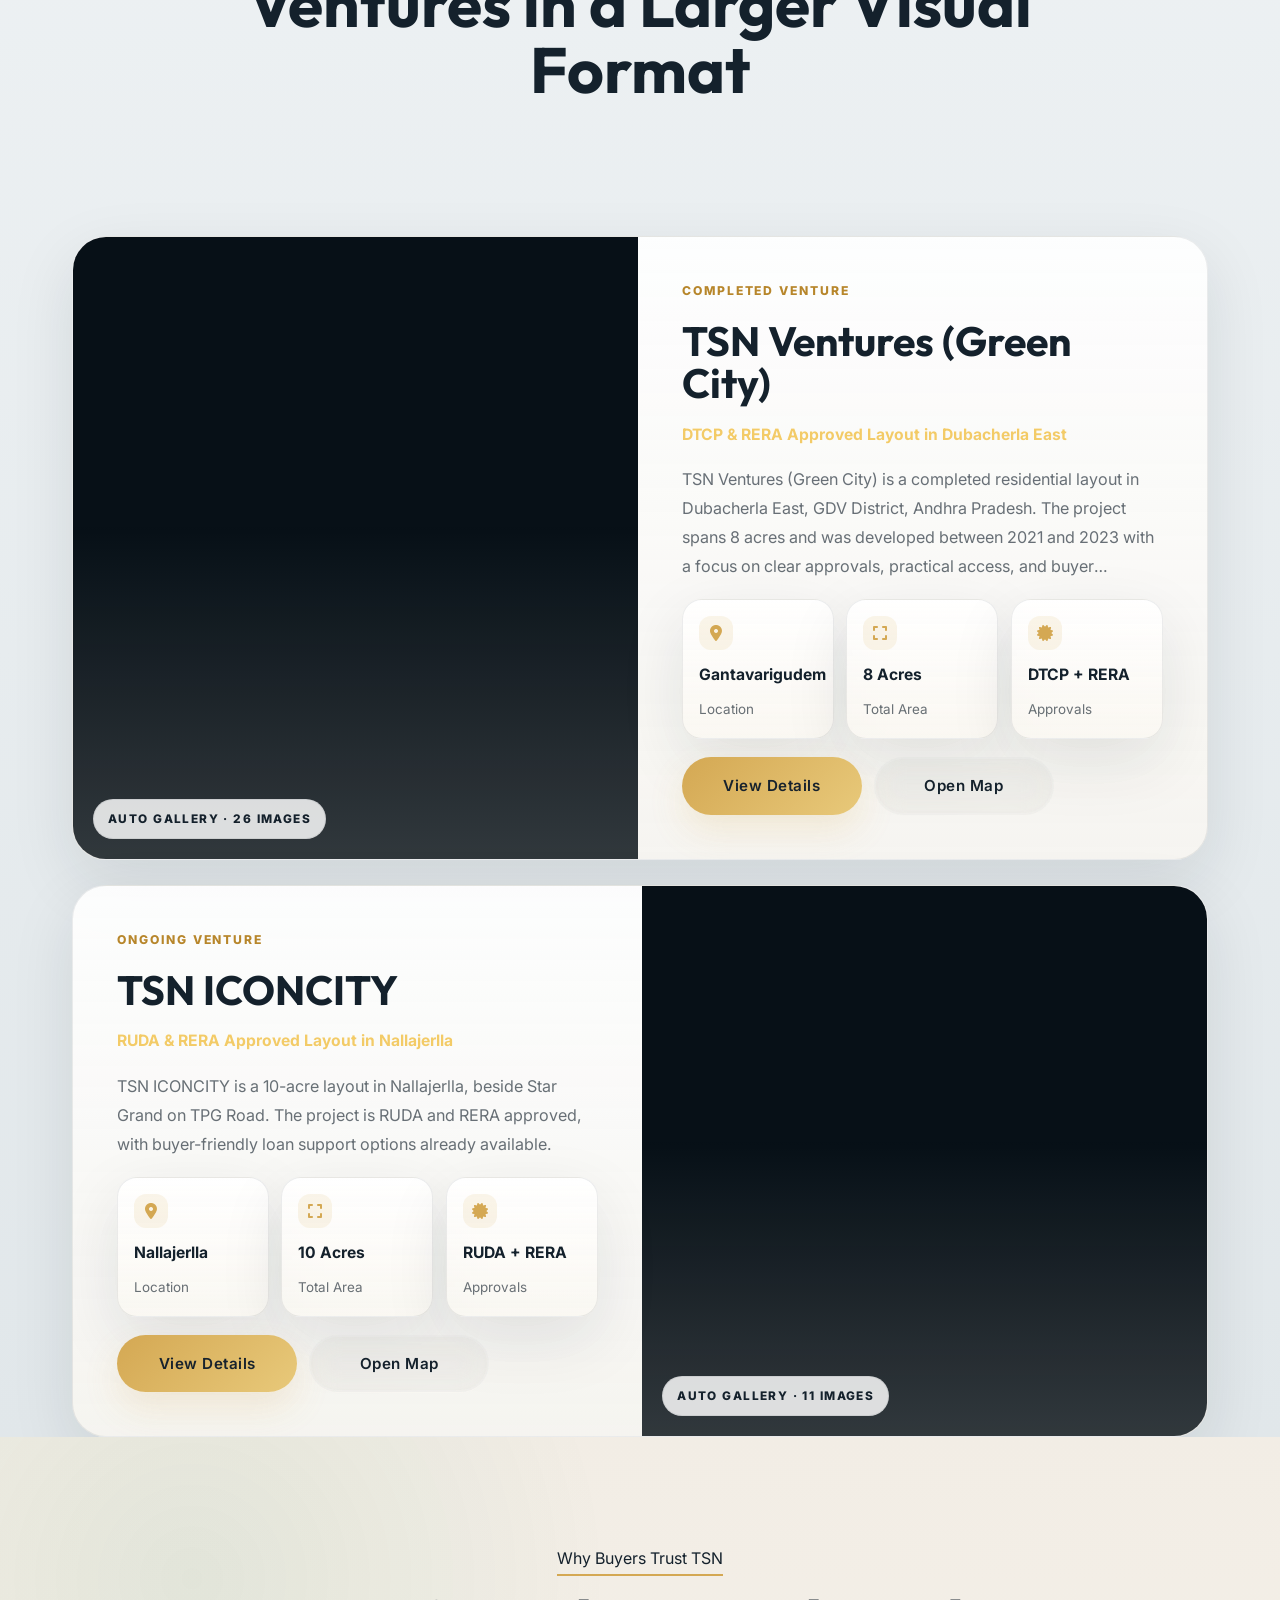
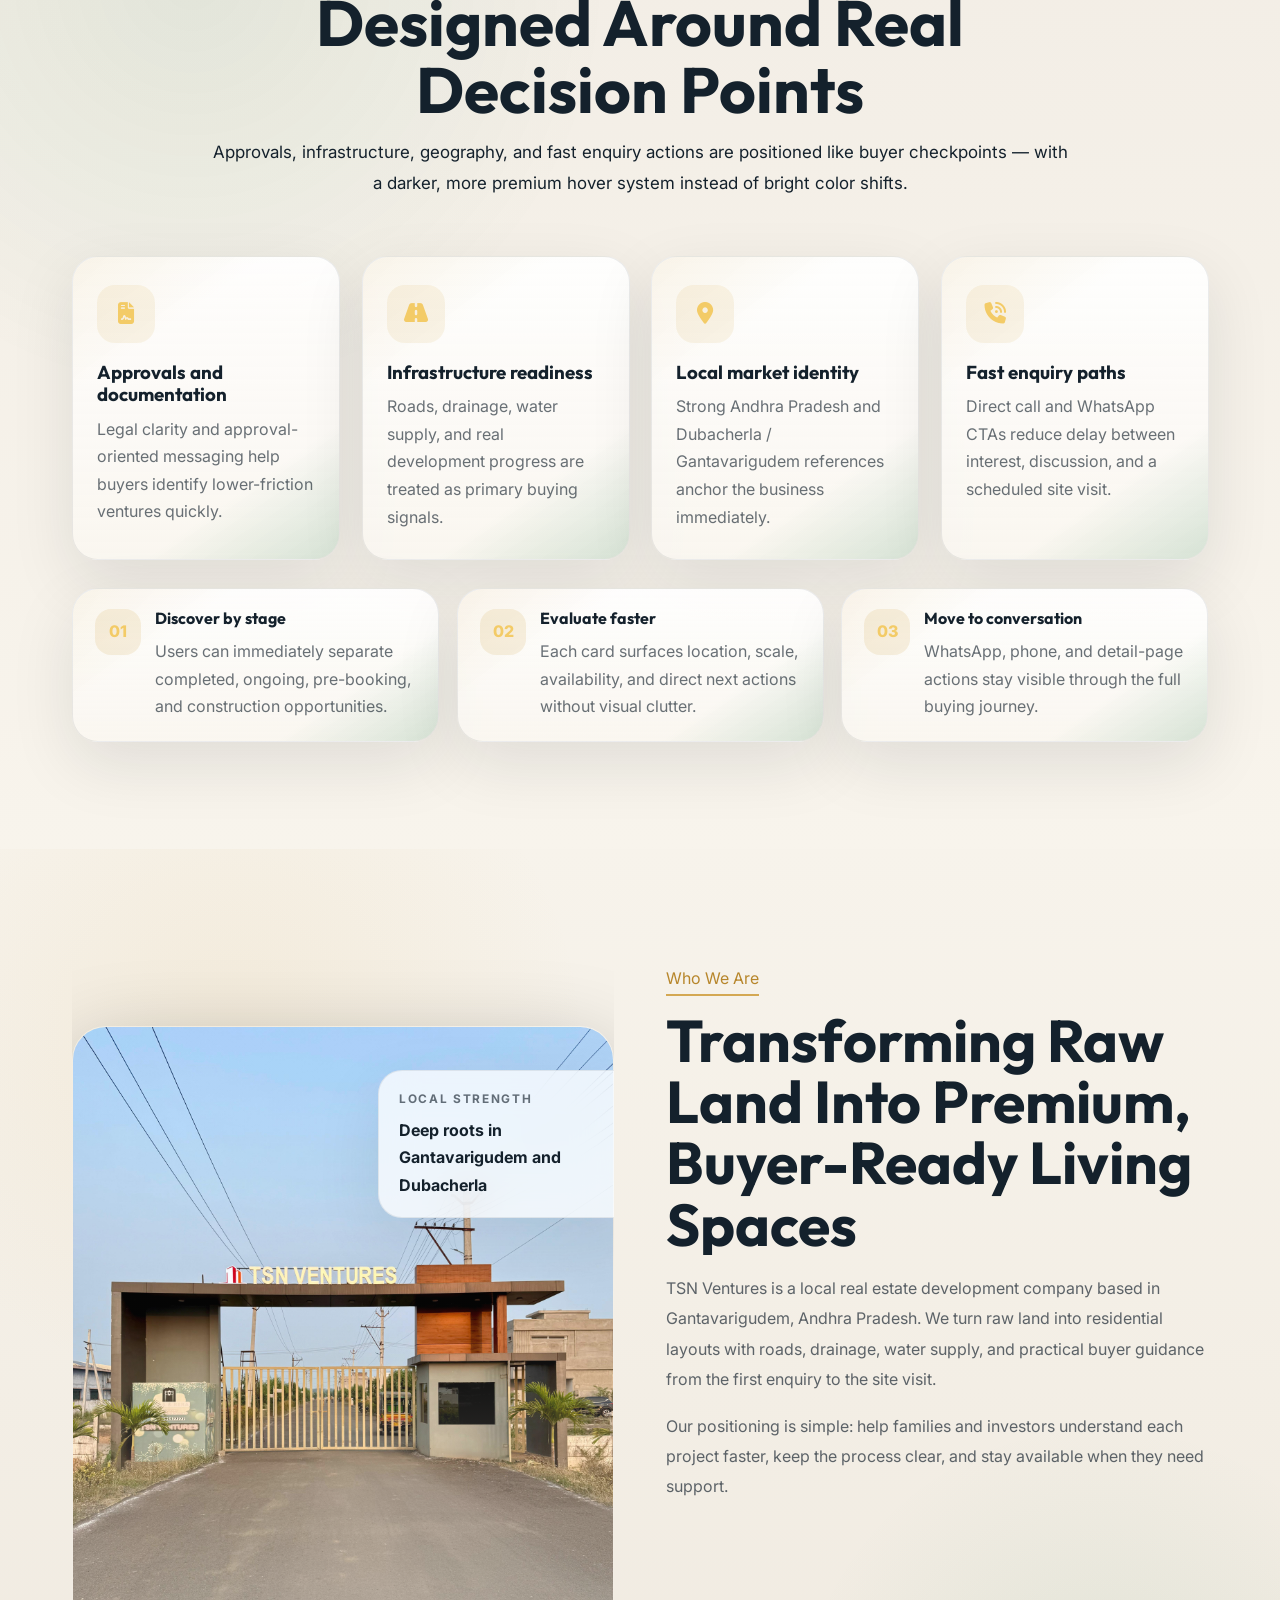
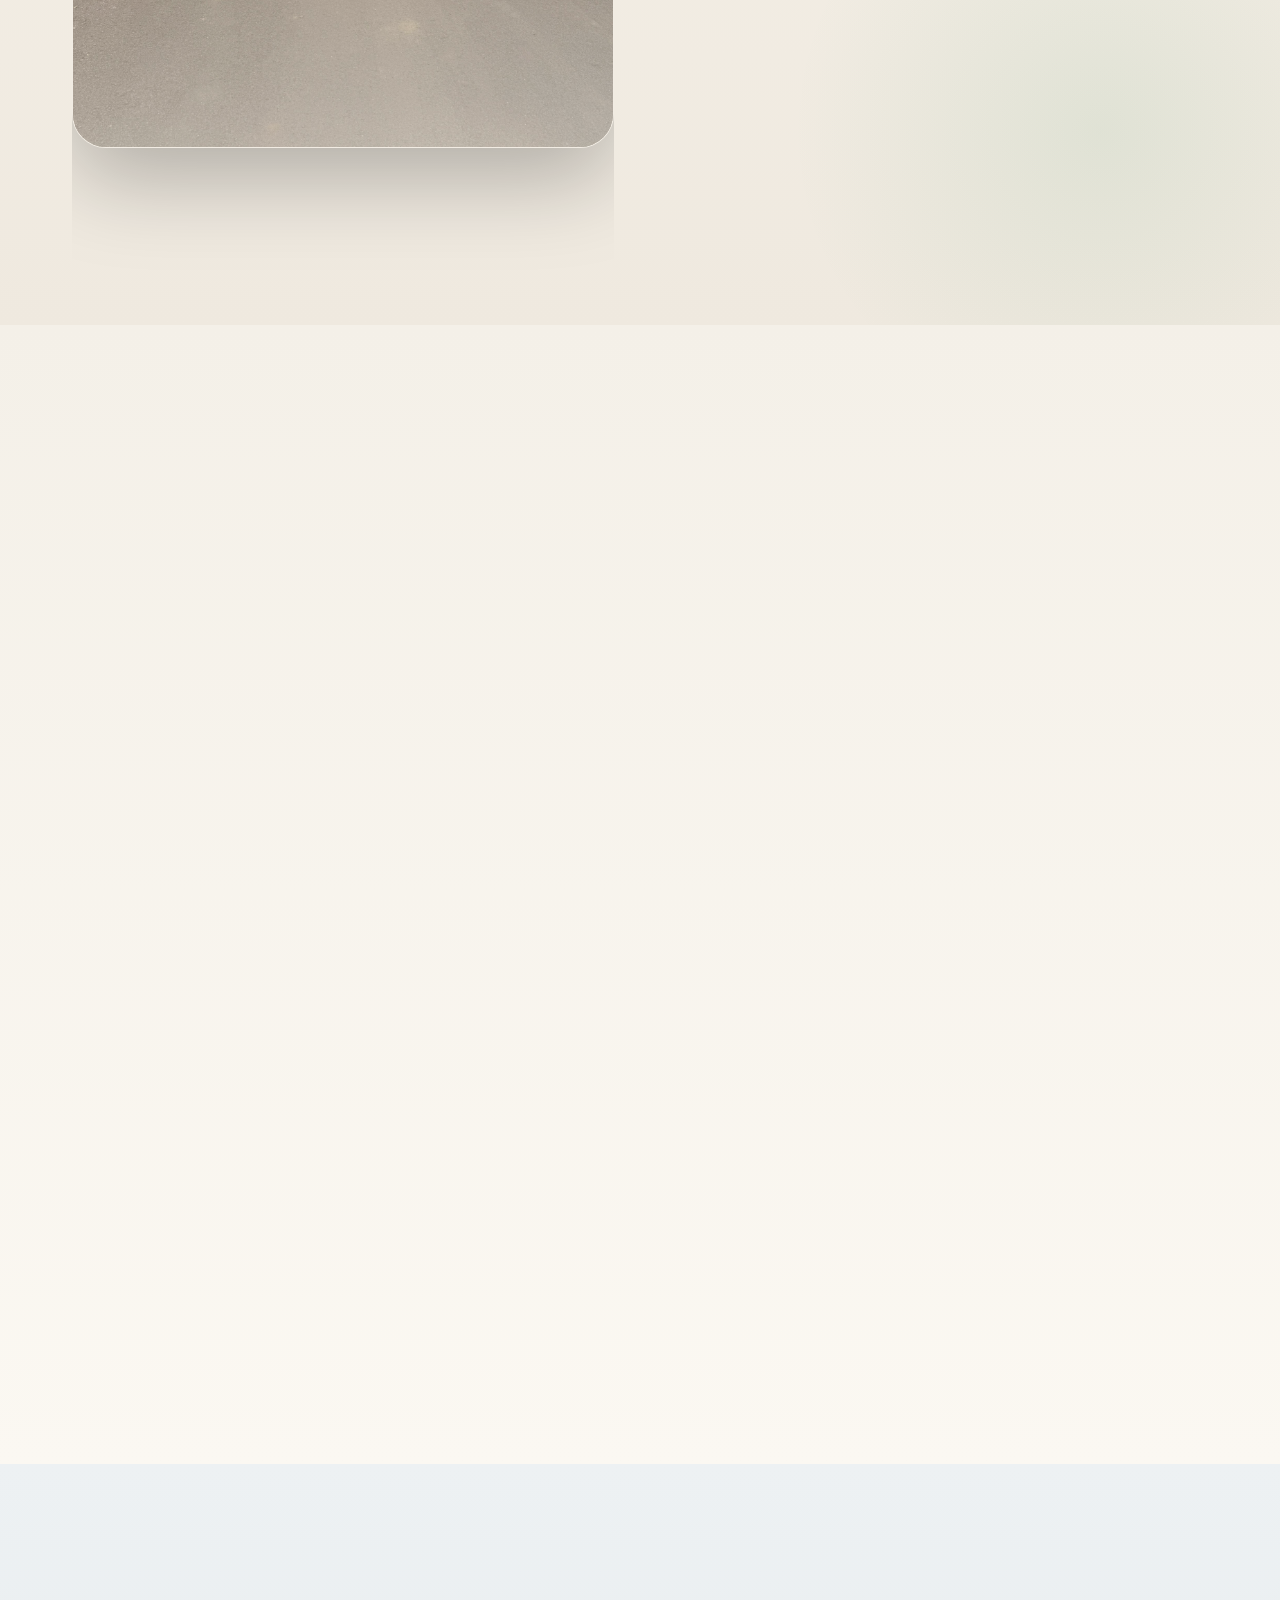
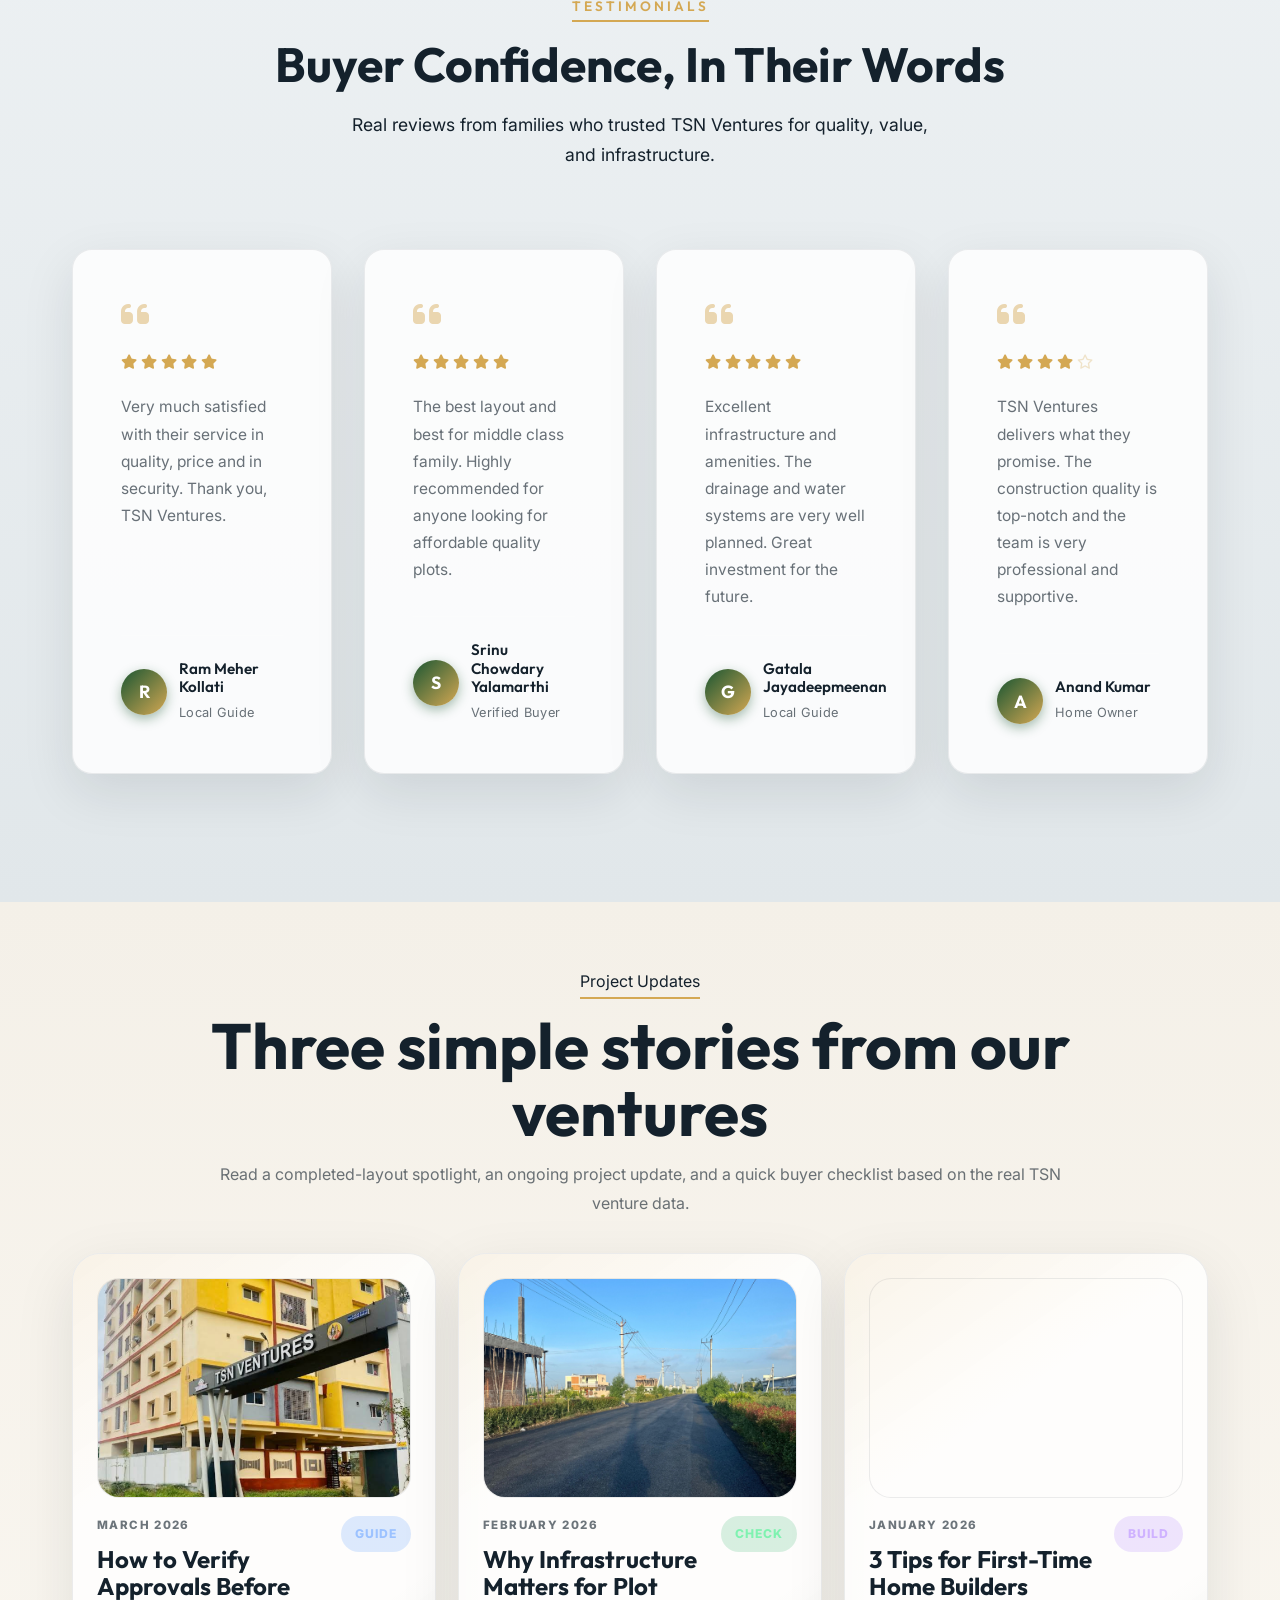
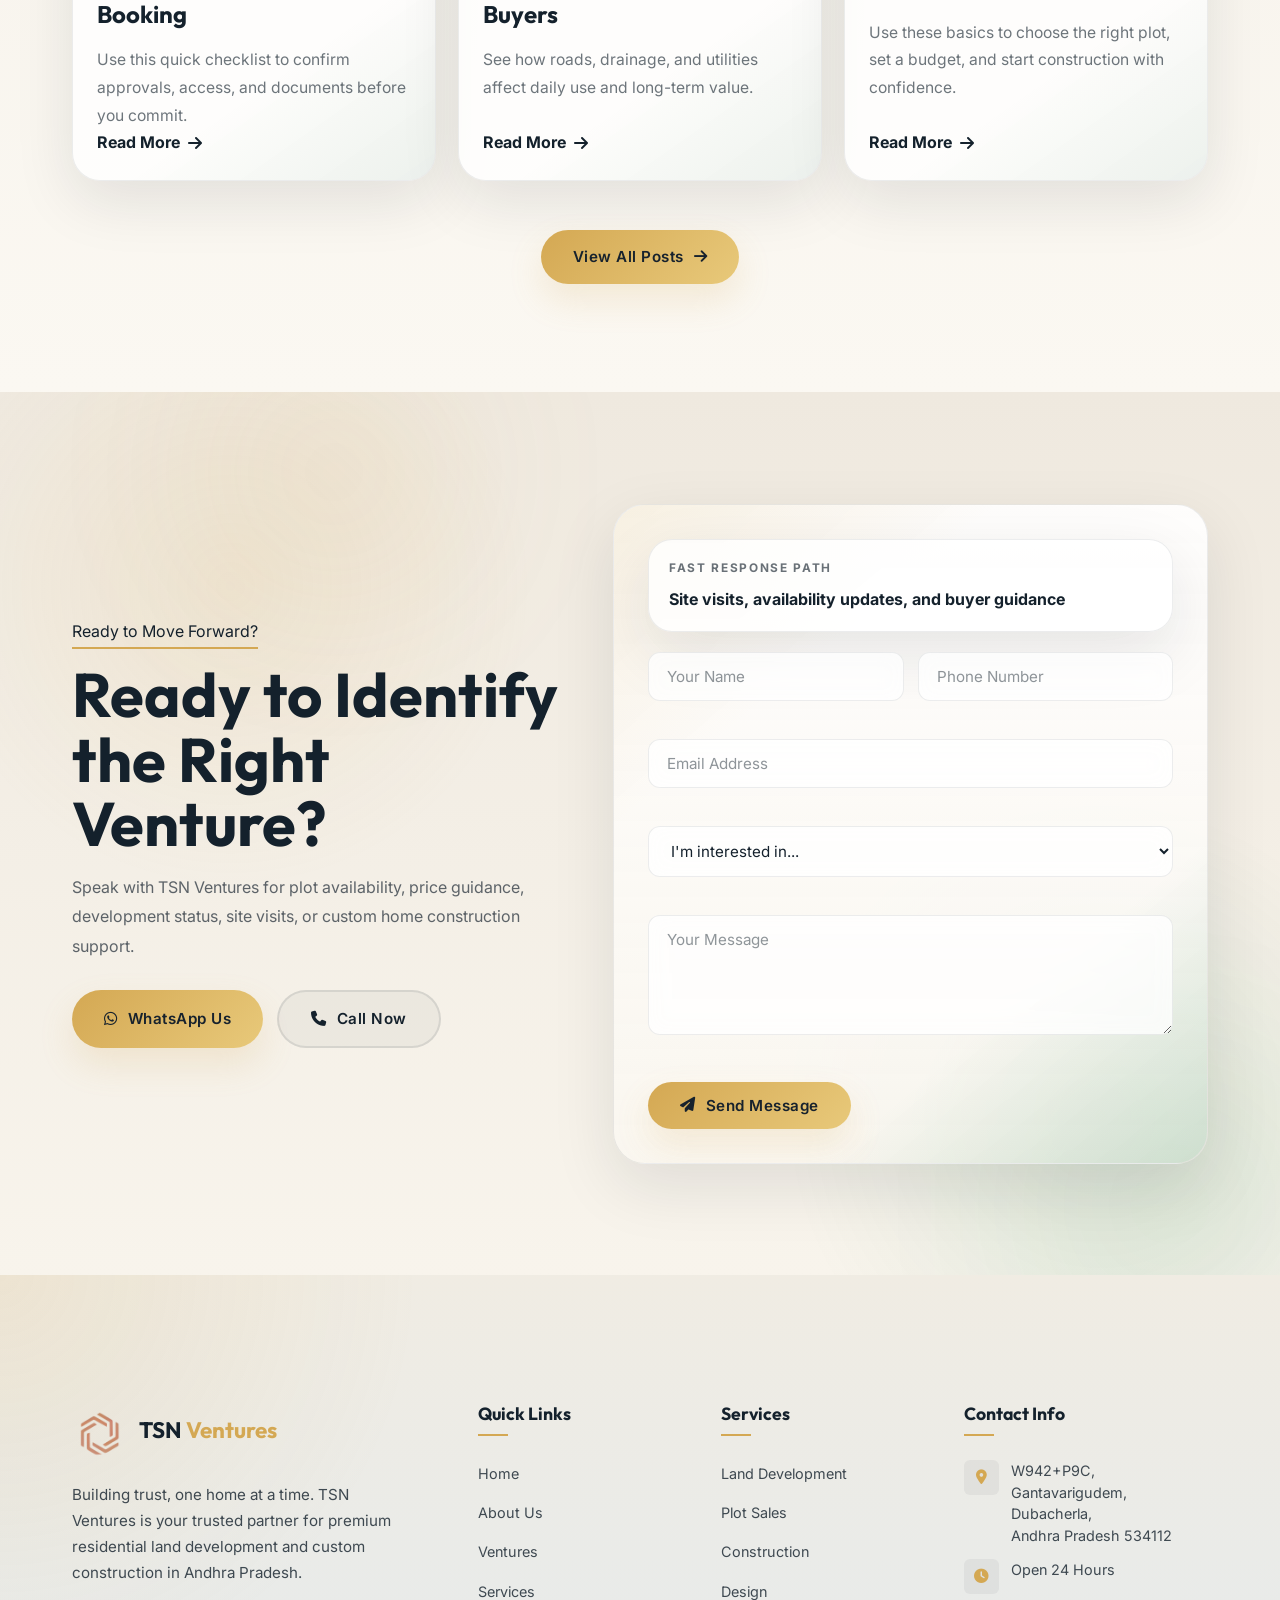
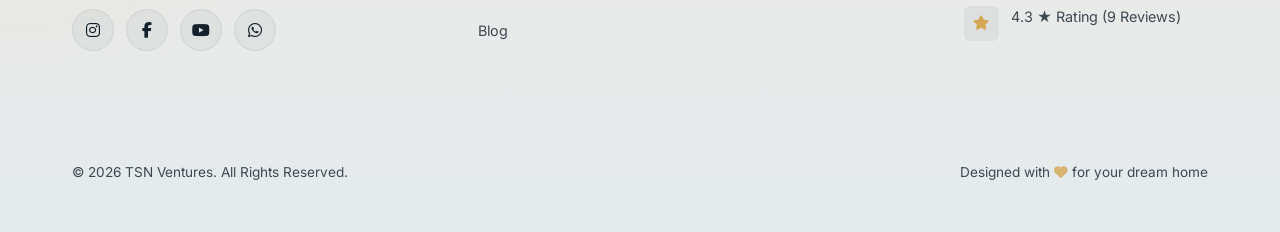
==== commit 48f657ec: "changes for hero banner video" ====
--- a/index.html
+++ b/index.html
@@ -31,8 +31,17 @@
 </head>
 <body class="tsn-home-redesign">
   <div class="preloader">
-    <div class="preloader-logo">
-      <img src="assets/images/logo.png" alt="TSN Ventures">
+    <div class="preloader-shell" aria-live="polite" aria-label="Loading TSN Ventures">
+      <div class="preloader-brand-mark">
+        <div class="preloader-brand-glow"></div>
+        <div class="preloader-logo">
+          <img src="assets/images/logo.png" alt="TSN Ventures logo">
+        </div>
+      </div>
+      <div class="preloader-wordmark">
+        <span class="preloader-wordmark__tsn">TSN</span>
+        <span class="preloader-wordmark__ventures">Ventures</span>
+      </div>
     </div>
   </div>
 
@@ -67,23 +76,31 @@
 
     <div class="container home-rdx-hero__container">
       <div class="home-rdx-hero__content">
-        <div class="home-rdx-pill reveal" data-animated-section data-motion-delay="80">Trusted land development partner in Andhra Pradesh</div>
-        <div class="home-rdx-identity reveal" data-animated-section data-motion-delay="180" data-animate-children="children" data-child-animation="section" data-child-direction="up" data-stagger="90">
-          <span><i class="fas fa-location-dot"></i> Gantavarigudem & Dubacherla</span>
+        <div class="home-rdx-pill reveal" data-animated-section data-motion-delay="80">TRUSTED LAND DEVELOPMENT PARTNER IN ANDHRA PRADESH (EAST &amp; WEST GODAVARI DIST.)</div>
+        <div class="home-rdx-hero__media reveal-scale" data-animated-card data-motion-direction="up" data-motion-delay="170">
+          <div class="home-rdx-hero__video-shell">
+            <video class="home-rdx-hero__video" autoplay muted loop playsinline preload="auto" poster="assets/images/venture-video-poster.jpg" aria-label="TSN Ventures venture showcase video">
+              <source src="assets/videos/venture-promo.mp4" type="video/mp4">
+              Your browser does not support the venture showcase video.
+            </video>
+          </div>
+        </div>
+        <div class="home-rdx-identity reveal" data-animated-section data-motion-delay="250" data-animate-children="children" data-child-animation="section" data-child-direction="up" data-stagger="90">
+          <span><i class="fas fa-location-dot"></i> Nallajerla &amp; Dubacherla</span>
           <span><i class="fas fa-file-shield"></i> Approved layouts</span>
           <span><i class="fas fa-phone-volume"></i> Direct enquiry paths</span>
         </div>
 
-        <h1 class="home-rdx-title reveal" data-animated-heading data-motion-delay="260">
+        <h1 class="home-rdx-title reveal" data-animated-heading data-motion-delay="340">
           Buy Land Today.<br>
           <span>Build a Better Future.</span>
         </h1>
 
-        <p class="home-rdx-lead reveal" data-animated-section data-motion-delay="520">
+        <p class="home-rdx-lead reveal" data-animated-section data-motion-delay="560">
           Compare completed layouts, ongoing ventures, pre-booking opportunities, and construction-backed projects with clearer infrastructure visibility, stronger local context, and faster buyer action paths.
         </p>
 
-        <div class="home-rdx-actions reveal" data-animated-section data-motion-direction="scale" data-motion-delay="660" data-animate-children=".home-rdx-btn" data-child-animation="card" data-child-direction="scale" data-stagger="90">
+        <div class="home-rdx-actions reveal" data-animated-section data-motion-direction="scale" data-motion-delay="700" data-animate-children=".home-rdx-btn" data-child-animation="card" data-child-direction="scale" data-stagger="90">
           <a href="#rdx-discovery" class="btn btn-accent home-rdx-btn home-rdx-btn--primary">
             <i class="fas fa-building"></i> Explore Ventures
           </a>
--- a/css/style.css
+++ b/css/style.css
@@ -146,6 +146,7 @@
 html {
   scroll-behavior: smooth;
   font-size: 16px;
+  overflow-x: clip;
 }
 
 body {
@@ -1437,12 +1438,12 @@
 .lightbox-overlay {
   position: fixed;
   inset: 0;
-  background: rgba(0,0,0,0.92);
+  background: rgba(0,0,0,0.84);
   z-index: 10000;
   display: none;
   align-items: center;
   justify-content: center;
-  padding: var(--space-lg);
+  padding: 16px;
 }
 
 .lightbox-overlay.active {
@@ -1450,23 +1451,65 @@
 }
 
 .lightbox-content {
-  max-width: 900px;
   width: 100%;
+  max-width: 1280px;
   position: relative;
+  display: flex;
+  align-items: center;
+  justify-content: center;
 }
 
 .lightbox-content img {
-  width: 100%;
-  border-radius: var(--radius-md);
+  max-width: 90vw;
+  max-height: 85vh;
+  width: auto;
+  height: auto;
+  object-fit: contain;
+  border-radius: 20px;
+  box-shadow: 0 20px 60px rgba(0,0,0,0.28);
+}
+
+.lightbox-figure {
+  margin: 0;
+  display: flex;
+  flex-direction: column;
+  align-items: center;
+  gap: 14px;
+}
+
+.lightbox-meta {
+  display: flex;
+  justify-content: center;
+}
+
+.lightbox-counter {
+  display: inline-flex;
+  align-items: center;
+  min-height: 34px;
+  padding: 0 14px;
+  border-radius: 999px;
+  background: rgba(255,255,255,0.12);
+  border: 1px solid rgba(255,255,255,0.14);
+  color: var(--white);
+  font-size: 0.82rem;
+  font-weight: 600;
+  letter-spacing: 0.08em;
 }
 
 .lightbox-close {
-  position: absolute;
-  top: -50px;
-  right: 0;
-  background: none;
+  position: fixed;
+  top: 18px;
+  right: 18px;
+  width: 46px;
+  height: 46px;
+  display: flex;
+  align-items: center;
+  justify-content: center;
+  border: 0;
+  border-radius: 999px;
+  background: rgba(255,255,255,0.12);
   color: var(--white);
-  font-size: 2rem;
+  font-size: 1.8rem;
   cursor: pointer;
   transition: var(--transition-base);
 }
@@ -1477,10 +1520,11 @@
 }
 
 .lightbox-nav {
-  position: absolute;
+  position: fixed;
   top: 50%;
   transform: translateY(-50%);
   background: rgba(255,255,255,0.1);
+  border: 0;
   color: var(--white);
   width: 50px;
   height: 50px;
@@ -1499,11 +1543,36 @@
 }
 
 .lightbox-prev {
-  left: -70px;
+  left: 18px;
 }
 
 .lightbox-next {
-  right: -70px;
+  right: 18px;
+}
+
+.lightbox-nav[hidden] {
+  display: none;
+}
+
+@media (max-width: 768px) {
+  .lightbox-nav {
+    width: 44px;
+    height: 44px;
+    font-size: 1rem;
+  }
+
+  .lightbox-prev {
+    left: 12px;
+  }
+
+  .lightbox-next {
+    right: 12px;
+  }
+
+  .lightbox-close {
+    top: 12px;
+    right: 12px;
+  }
 }
 
 /* --- WhatsApp Button --- */
@@ -1764,7 +1833,7 @@
     position: fixed;
     top: 0;
     right: 0;
-    width: 80%;
+    width: min(80vw, 350px);
     max-width: 350px;
     height: 100vh;
     background: var(--dark);
@@ -1772,13 +1841,18 @@
     justify-content: center;
     gap: 25px;
     transform: translateX(100%);
+    visibility: hidden;
+    pointer-events: none;
     transition: var(--transition-smooth);
     z-index: 1000;
     box-shadow: -5px 0 30px rgba(0,0,0,0.3);
+    overflow-x: clip;
   }
 
   .nav-links.open {
     transform: translateX(0);
+    visibility: visible;
+    pointer-events: auto;
   }
 
   html[data-theme="light"] .nav-links {
--- a/css/animations.css
+++ b/css/animations.css
@@ -16,23 +16,58 @@
 .preloader {
   position: fixed;
   inset: 0;
-  background: var(--dark);
+  background: #0d1922;
   z-index: 999999;
   display: flex;
   align-items: center;
   justify-content: center;
-  transition: opacity 0.6s var(--ease-out-expo), visibility 0.6s;
+  transition: opacity 0.5s var(--ease-smooth), visibility 0.5s var(--ease-smooth);
+  overflow: hidden;
 }
 
 .preloader.hidden {
   opacity: 0;
   visibility: hidden;
+  pointer-events: none;
+}
+
+.preloader-shell {
+  position: relative;
+  display: flex;
+  align-items: center;
+  gap: 22px;
+  padding: 28px 34px;
+  text-align: center;
+}
+
+.preloader-brand-mark {
+  position: relative;
+  width: 88px;
+  height: 88px;
+  display: flex;
+  align-items: center;
+  justify-content: center;
+}
+
+.preloader-brand-glow {
+  position: absolute;
+  inset: 10px;
+  border-radius: 50%;
+  background: rgba(231, 185, 87, 0.18);
+  filter: blur(24px);
+  pointer-events: none;
 }
 
 .preloader-logo {
-  width: 80px;
-  height: 80px;
-  animation: preloaderPulse 1.2s ease-in-out infinite;
+  position: relative;
+  z-index: 1;
+  width: 88px;
+  height: 88px;
+  display: flex;
+  align-items: center;
+  justify-content: center;
+  animation: logoSmoothRotate 3.2s linear infinite;
+  will-change: transform;
 }
 
 .preloader-logo img {
@@ -41,9 +76,70 @@
   object-fit: contain;
 }
 
-@keyframes preloaderPulse {
-  0%, 100% { transform: scale(1); opacity: 0.7; }
-  50% { transform: scale(1.15); opacity: 1; }
+.preloader-wordmark {
+  display: flex;
+  align-items: baseline;
+  gap: 10px;
+  font-family: var(--font-heading, 'Outfit', sans-serif);
+  font-size: clamp(2rem, 4vw, 3.6rem);
+  font-weight: 700;
+  line-height: 1;
+  letter-spacing: -0.03em;
+  animation: preloaderTextFade 0.8s var(--ease-out-expo) both;
+}
+
+.preloader-wordmark__tsn {
+  color: #ffffff;
+}
+
+.preloader-wordmark__ventures {
+  color: #e7b957;
+}
+
+body.loaded > :not(.preloader) {
+  animation: pageContentReveal 0.5s var(--ease-out-expo) both;
+}
+
+@keyframes logoSmoothRotate {
+  from { transform: rotate(0deg); }
+  to { transform: rotate(360deg); }
+}
+
+@keyframes preloaderTextFade {
+  from {
+    opacity: 0;
+    transform: translateY(8px);
+  }
+  to {
+    opacity: 1;
+    transform: translateY(0);
+  }
+}
+
+@keyframes pageContentReveal {
+  from { opacity: 0; }
+  to { opacity: 1; }
+}
+
+@media (max-width: 640px) {
+  .preloader-shell {
+    flex-direction: column;
+    gap: 18px;
+    padding: 24px;
+  }
+
+  .preloader-brand-mark,
+  .preloader-logo {
+    width: 76px;
+    height: 76px;
+  }
+
+  .preloader-wordmark {
+    flex-direction: column;
+    align-items: center;
+    gap: 4px;
+    font-size: clamp(1.9rem, 9vw, 2.5rem);
+  }
 }
 
 /* ---- Floating Particles (refined) ---- */
@@ -581,6 +677,22 @@
     animation-iteration-count: 1 !important;
     transition-duration: 0.01ms !important;
     scroll-behavior: auto !important;
+  }
+
+  .preloader,
+  .preloader.hidden {
+    transition-duration: 0.35s !important;
+  }
+
+  .preloader-logo,
+  .preloader-wordmark,
+  body.loaded > :not(.preloader) {
+    animation: none !important;
+  }
+
+  .preloader-wordmark,
+  body.loaded > :not(.preloader) {
+    transition: opacity 0.35s ease !important;
   }
 }
 
--- a/css/homepage-redesign.css
+++ b/css/homepage-redesign.css
@@ -105,21 +105,62 @@
 
 .tsn-home-redesign .home-rdx-hero__content {
   max-width: 730px;
+  min-width: 0;
 }
 
 .tsn-home-redesign .home-rdx-pill {
   display: inline-flex;
   align-items: center;
-  padding: 11px 18px;
+  justify-content: center;
+  width: fit-content;
+  max-width: min(100%, 820px);
+  padding: 15px 24px;
   border-radius: 999px;
   background: rgba(212,168,83,0.14);
   border: 1px solid rgba(212,168,83,0.32);
   color: #f5ce6e;
-  font-size: 0.82rem;
+  font-size: 0.88rem;
   font-weight: 700;
-  letter-spacing: 0.14em;
+  letter-spacing: 0.25em;
+  line-height: 1.45;
+  text-align: center;
+  white-space: normal;
   text-transform: uppercase;
   margin-bottom: 18px;
+}
+
+.tsn-home-redesign .home-rdx-hero__media {
+  width: min(100%, 620px);
+  margin-bottom: 22px;
+}
+
+.tsn-home-redesign .home-rdx-hero__video-shell {
+  position: relative;
+  overflow: hidden;
+  padding: 10px;
+  border-radius: 30px;
+  background: linear-gradient(180deg, rgba(255,255,255,0.08), rgba(255,255,255,0.04));
+  border: 1px solid rgba(255,255,255,0.12);
+  box-shadow: 0 26px 60px rgba(0,0,0,0.34), 0 0 50px rgba(212,168,83,0.08);
+  backdrop-filter: blur(22px);
+}
+
+.tsn-home-redesign .home-rdx-hero__video-shell::after {
+  content: '';
+  position: absolute;
+  inset: 0;
+  border-radius: inherit;
+  border: 1px solid rgba(255,255,255,0.05);
+  pointer-events: none;
+}
+
+.tsn-home-redesign .home-rdx-hero__video {
+  display: block;
+  width: 100%;
+  aspect-ratio: 16 / 9;
+  object-fit: cover;
+  border-radius: 22px;
+  background: #03080c;
 }
 
 .tsn-home-redesign .home-rdx-identity {
@@ -795,6 +836,7 @@
 .tsn-home-redesign .home-rdx-about__media {
   position: relative;
   min-height: 620px;
+  overflow-x: clip;
 }
 
 .tsn-home-redesign .home-rdx-about__frame {
@@ -1192,6 +1234,8 @@
   }
   .tsn-home-redesign .home-rdx-about__media,
   .tsn-home-redesign .home-rdx-about__frame { min-height: 540px; }
+  .tsn-home-redesign .home-rdx-about__card--one { right: 16px; }
+  .tsn-home-redesign .home-rdx-about__card--two { left: 16px; }
 }
 
 @media (max-width: 900px) {
@@ -1214,6 +1258,24 @@
   .tsn-home-redesign .nav-links .nav-cta { display: inline-flex; justify-content: center; text-align: center; }
   .tsn-home-redesign .home-rdx-hero { padding-top: 108px; }
   .tsn-home-redesign .home-rdx-hero__container { gap: 24px; padding-bottom: 72px; }
+  .tsn-home-redesign .home-rdx-pill {
+    max-width: 100%;
+    padding: 13px 18px;
+    font-size: 0.76rem;
+    letter-spacing: 0.18em;
+    line-height: 1.6;
+  }
+  .tsn-home-redesign .home-rdx-hero__media {
+    width: 100%;
+    margin-bottom: 20px;
+  }
+  .tsn-home-redesign .home-rdx-hero__video-shell {
+    padding: 8px;
+    border-radius: 24px;
+  }
+  .tsn-home-redesign .home-rdx-hero__video {
+    border-radius: 18px;
+  }
   .tsn-home-redesign .home-rdx-title { font-size: clamp(2.4rem, 11vw, 3.7rem); line-height: 0.98; }
   .tsn-home-redesign .home-rdx-lead { font-size: 1rem; line-height: 1.78; }
   .tsn-home-redesign .home-rdx-actions,
@@ -1234,6 +1296,7 @@
   }
   .tsn-home-redesign .home-rdx-feature-row__actions .btn {
     width: 100%;
+    min-width: 0;
   }
   .tsn-home-redesign .home-rdx-feature-row__stats {
     grid-template-columns: 1fr;
@@ -1325,6 +1388,14 @@
 @media (max-width: 560px) {
   .tsn-home-redesign .home-rdx-identity span,
   .tsn-home-redesign .home-rdx-pill { width: 100%; justify-content: center; text-align: center; }
+  .tsn-home-redesign .home-rdx-actions,
+  .tsn-home-redesign .home-rdx-hero__content,
+  .tsn-home-redesign .home-rdx-hero__panel { min-width: 0; }
+  .tsn-home-redesign .home-rdx-pill {
+    font-size: 0.72rem;
+    letter-spacing: 0.16em;
+    line-height: 1.7;
+  }
   .tsn-home-redesign .home-rdx-trust-step { flex-direction: column; }
   .tsn-home-redesign .home-rdx-about__frame { min-height: 320px; }
 }
@@ -1409,6 +1480,7 @@
 
 html[data-theme="light"] .tsn-home-redesign .home-rdx-pill,
 html[data-theme="light"] .tsn-home-redesign .home-rdx-identity span,
+html[data-theme="light"] .tsn-home-redesign .home-rdx-hero__video-shell,
 html[data-theme="light"] .tsn-home-redesign .home-rdx-hero__panel,
 html[data-theme="light"] .tsn-home-redesign .home-rdx-feature-row,
 html[data-theme="light"] .tsn-home-redesign .home-rdx-feature-row__stat,
@@ -1425,6 +1497,20 @@
 html[data-theme="light"] .tsn-home-redesign .home-rdx-pill {
   background: rgba(212,168,83,0.16);
   color: #7d5d17;
+}
+
+html[data-theme="light"] .tsn-home-redesign .home-rdx-hero__video-shell {
+  background: linear-gradient(180deg, rgba(255,255,255,0.92), rgba(248,245,238,0.84));
+  border-color: rgba(20,33,44,0.1);
+  box-shadow: 0 22px 64px rgba(24,34,43,0.12);
+}
+
+html[data-theme="light"] .tsn-home-redesign .home-rdx-hero__video-shell::after {
+  border-color: rgba(20,33,44,0.06);
+}
+
+html[data-theme="light"] .tsn-home-redesign .home-rdx-hero__video {
+  background: #eef3f5;
 }
 
 html[data-theme="light"] .tsn-home-redesign .home-rdx-identity span {
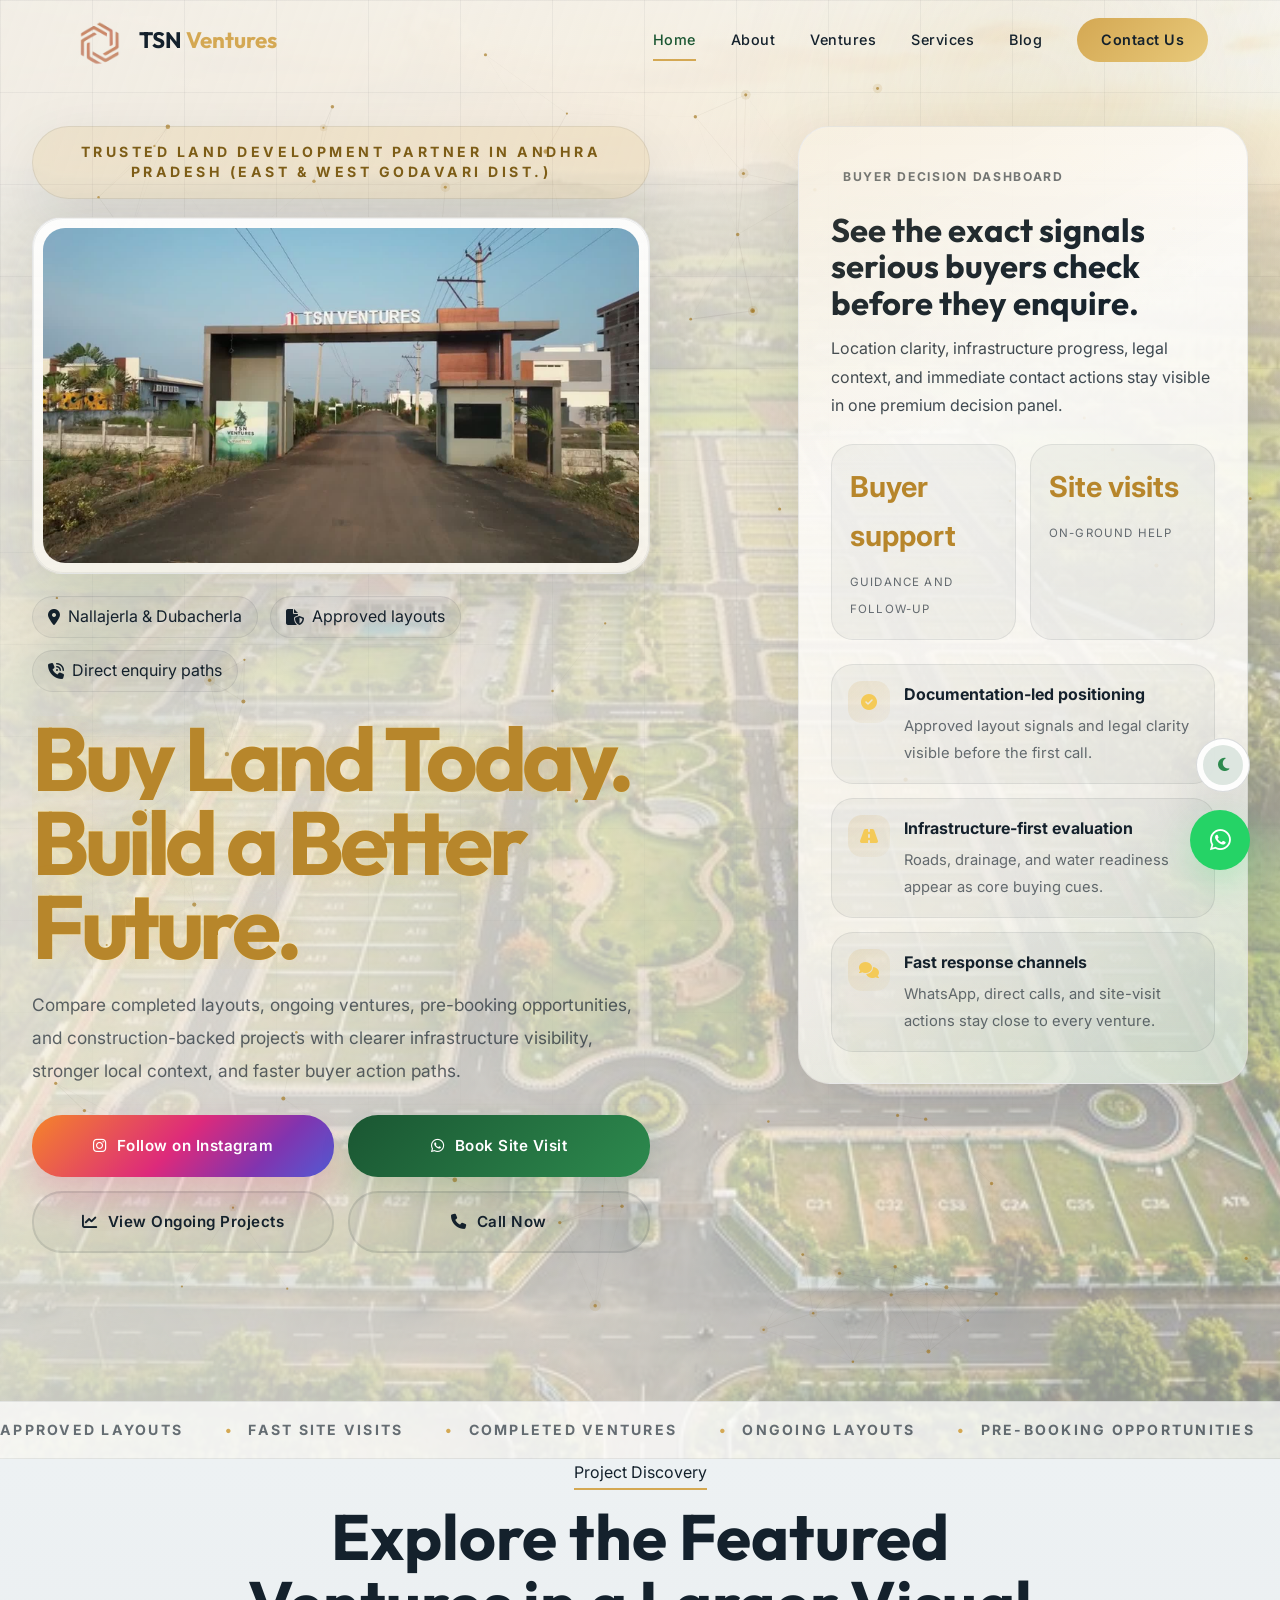
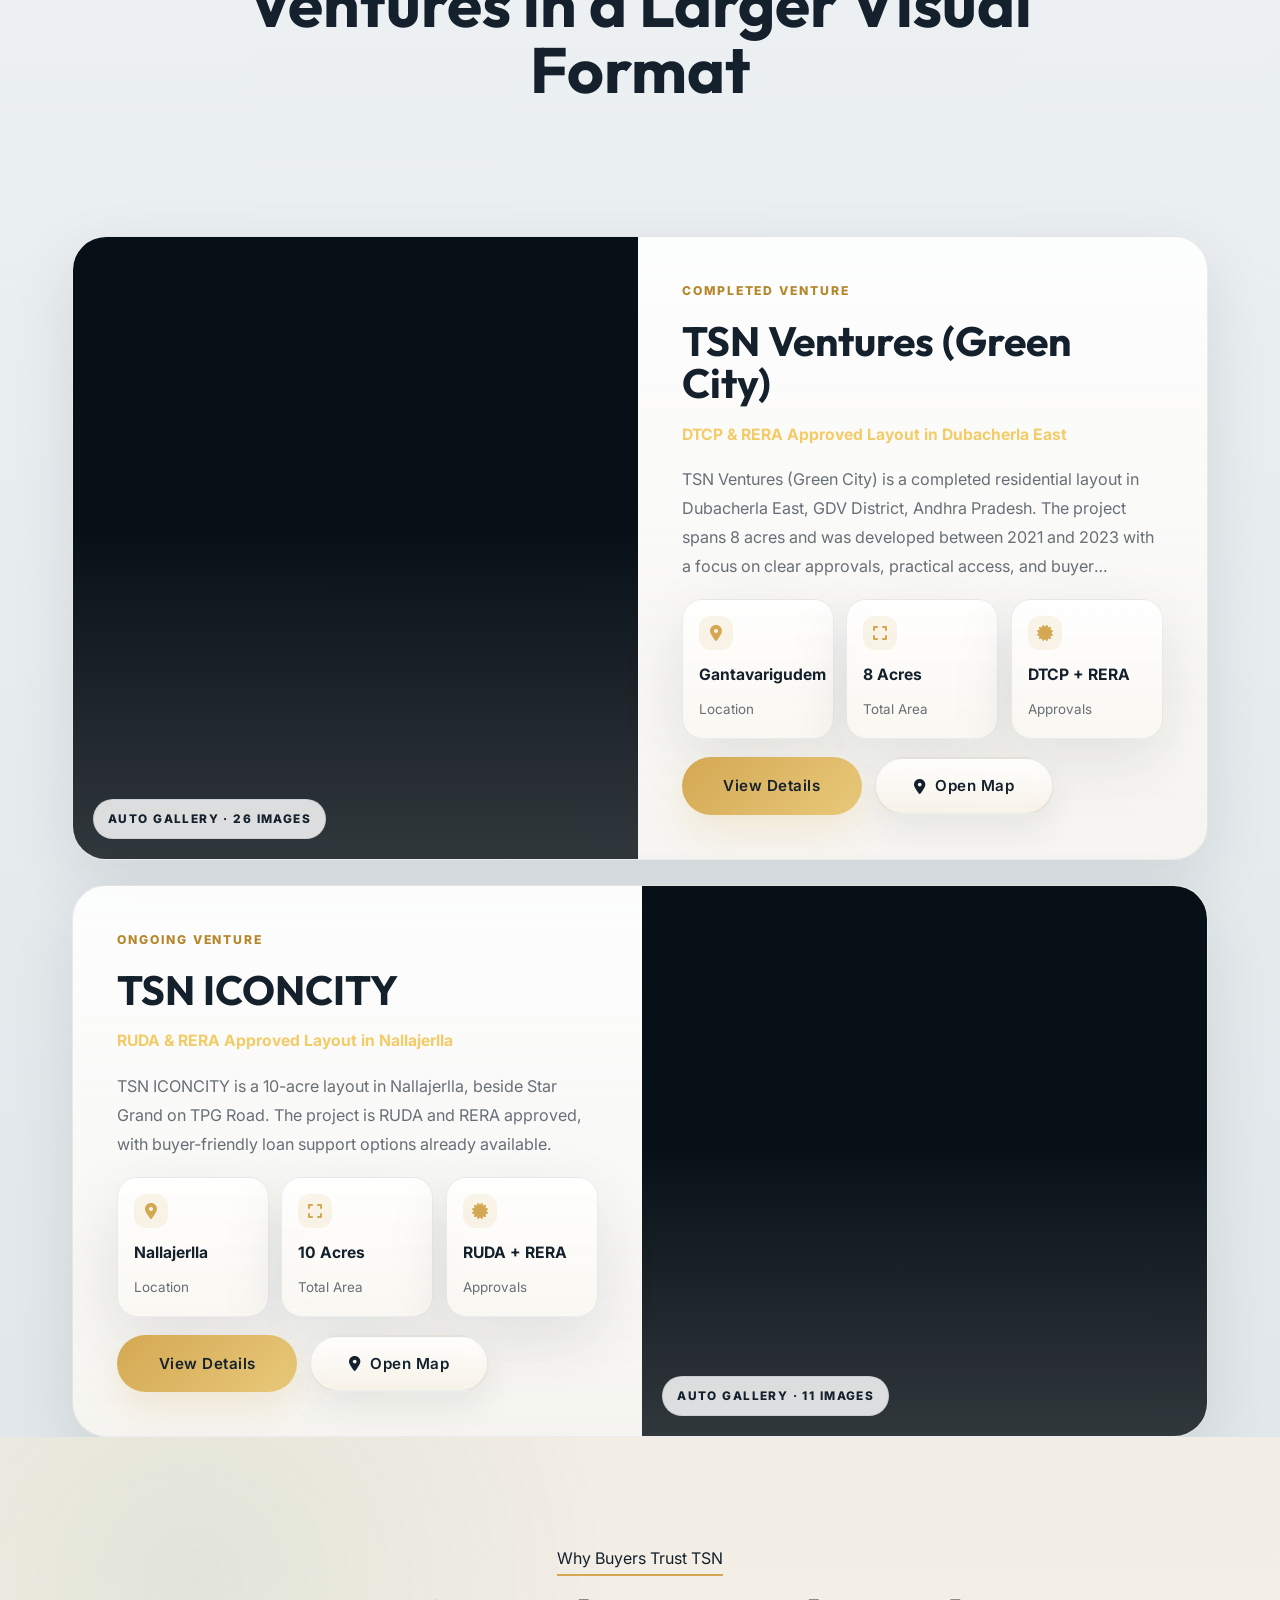
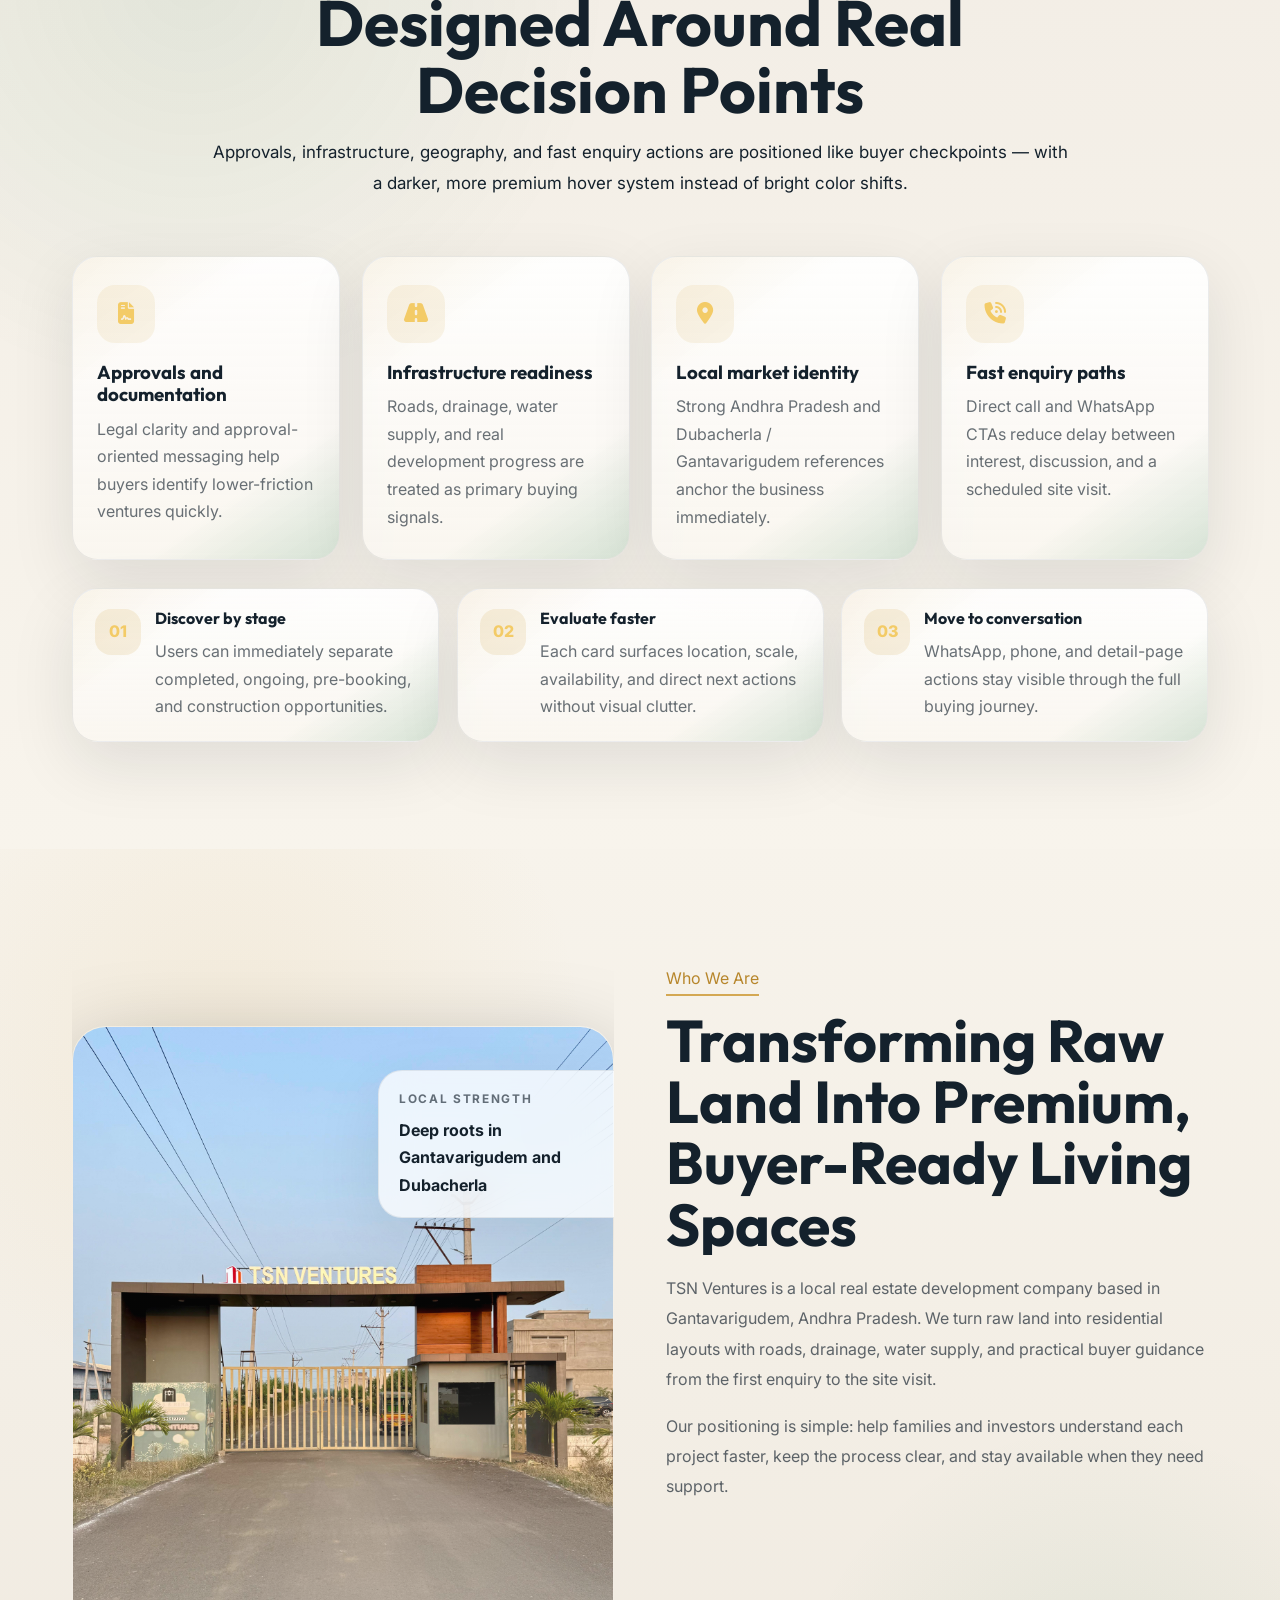
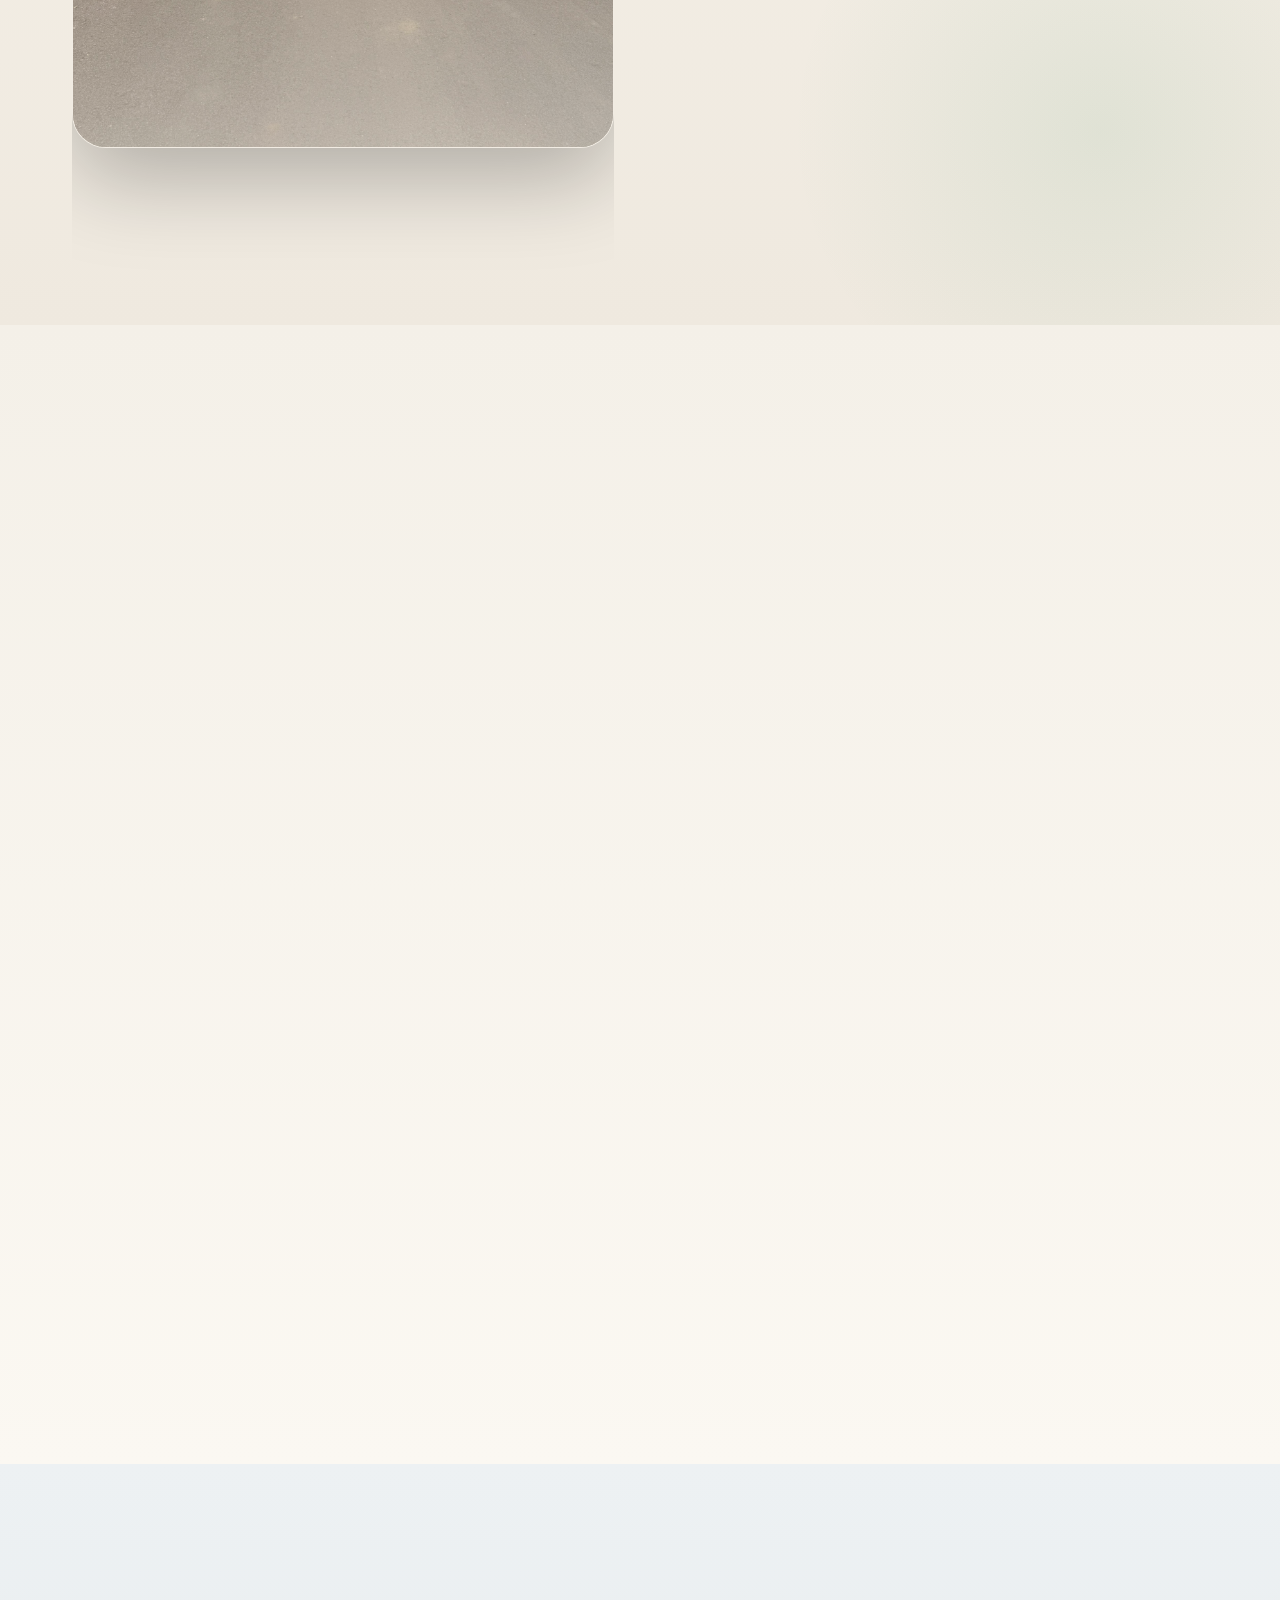
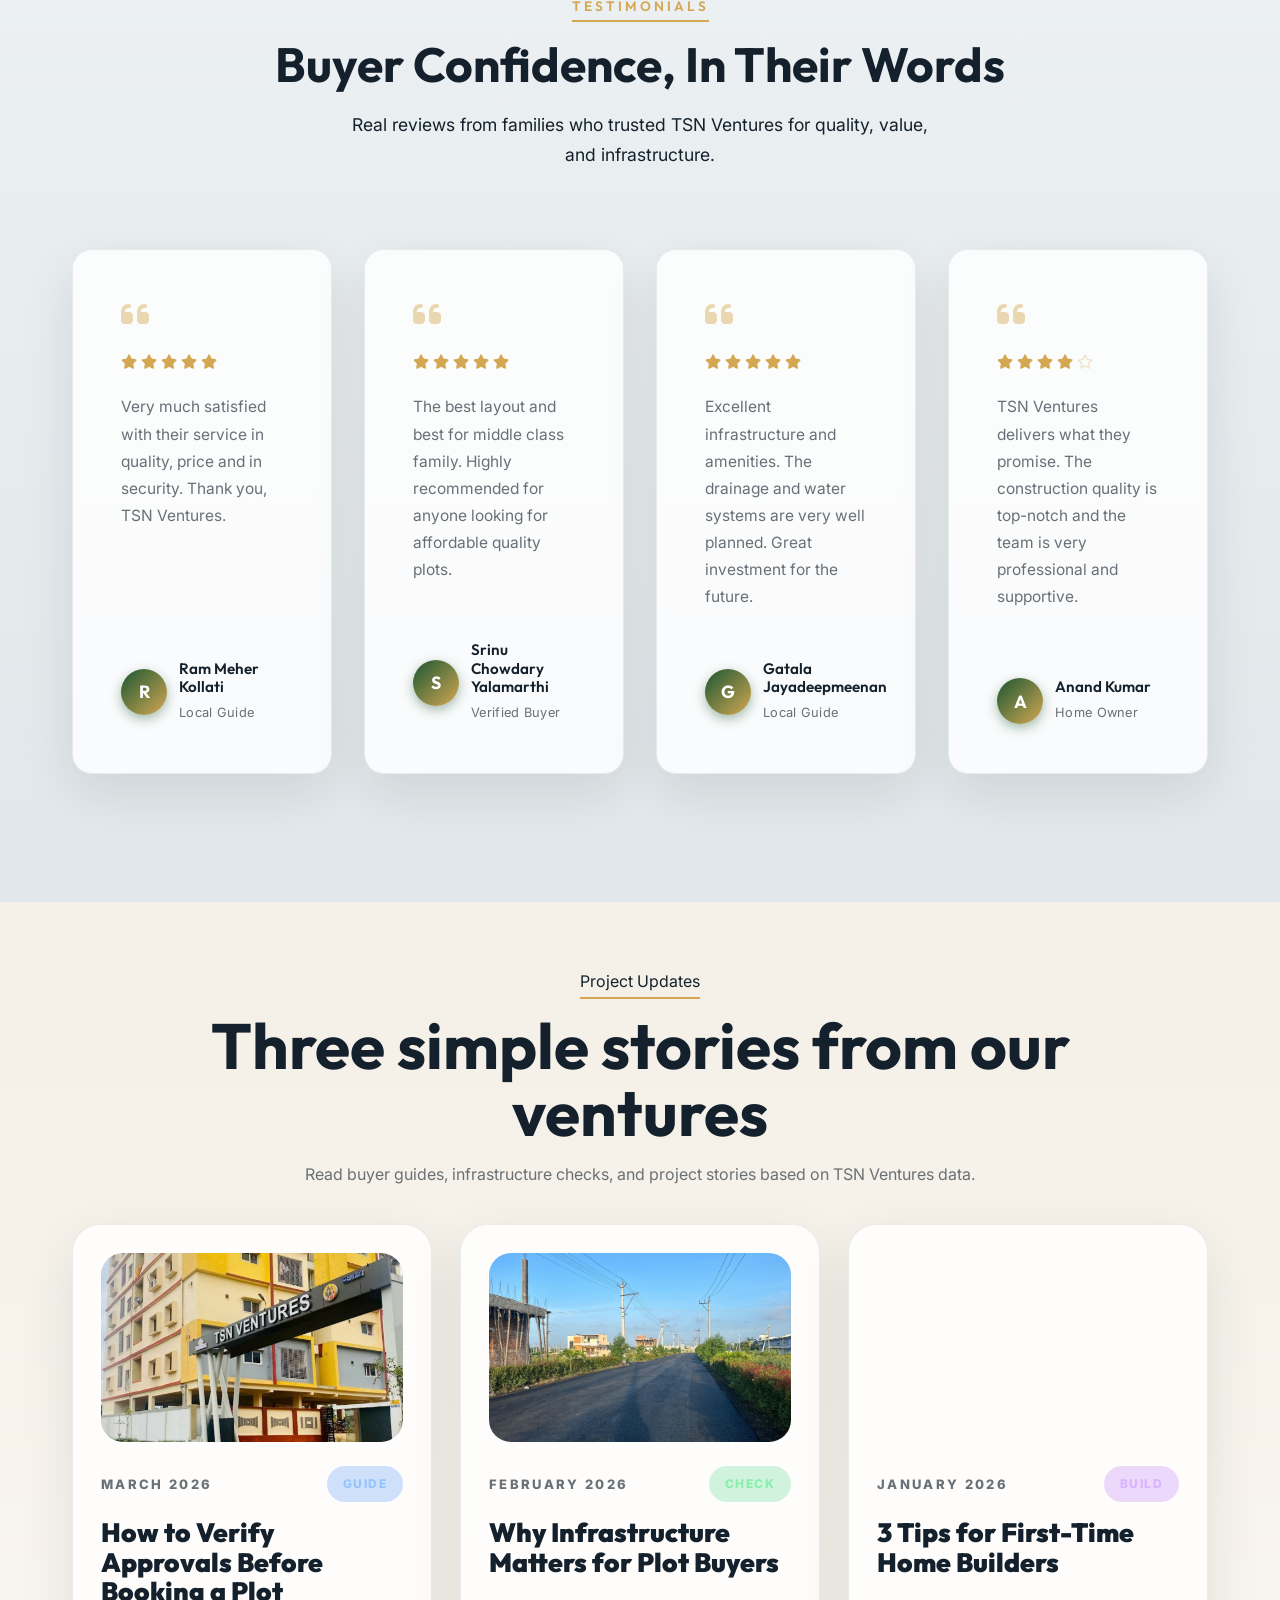
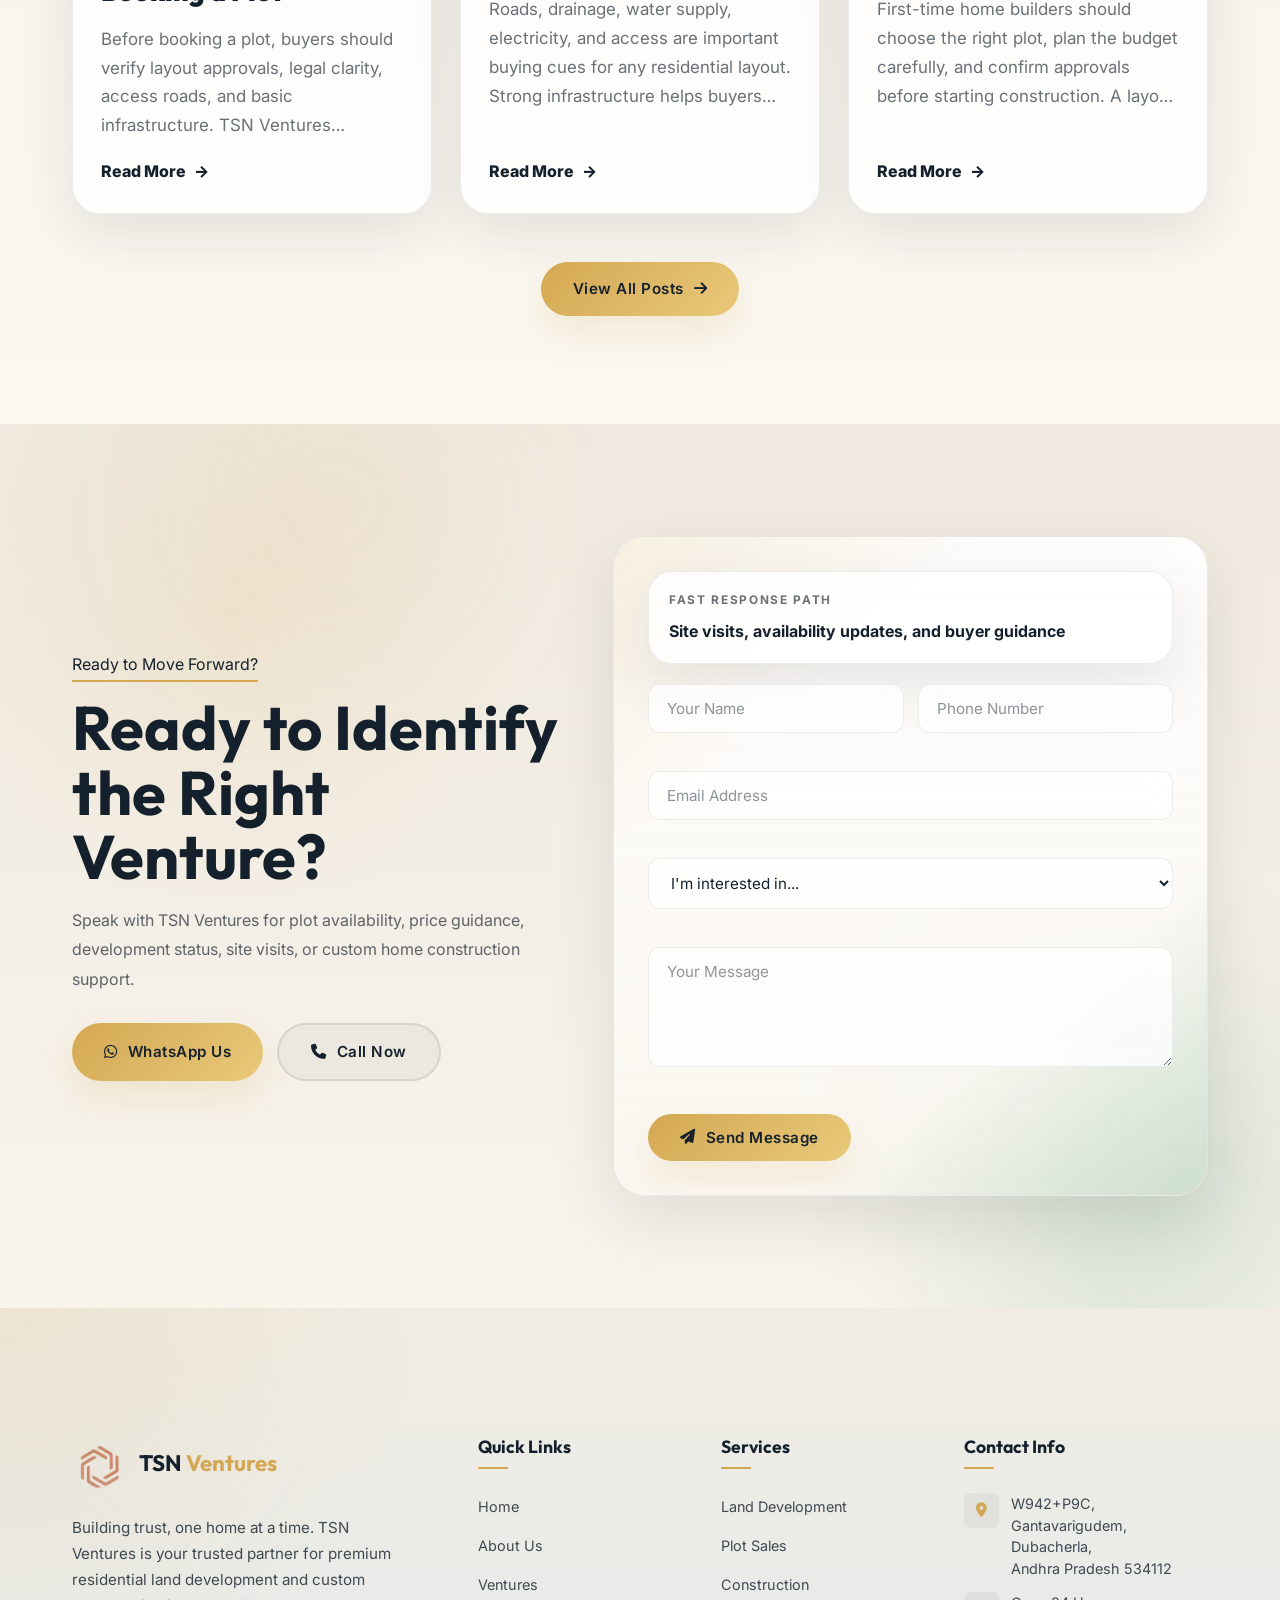
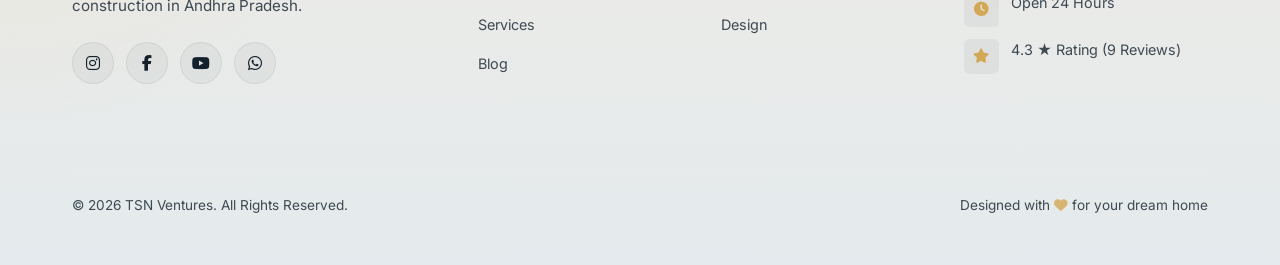
==== commit 3e627952: "changes for the bugs" ====
--- a/index.html
+++ b/index.html
@@ -65,7 +65,21 @@
     </div>
   </nav>
 
-  <section class="home-rdx-hero" id="hero" data-particle-background>
+  <section
+    class="home-rdx-hero"
+    id="hero"
+    data-particle-background
+    data-particle-layout="hero-network"
+    data-particle-count="84"
+    data-particle-density="1.75"
+    data-particle-link-distance="152"
+    data-particle-speed="0.13"
+    data-particle-density-tablet="1.35"
+    data-particle-link-distance-tablet="136"
+    data-particle-density-mobile="0.92"
+    data-particle-link-distance-mobile="104"
+    data-particle-speed-mobile="0.1"
+  >
     <div class="home-rdx-hero__bg">
       <img src="assets/images/hero-banner.png" alt="TSN Ventures premium layouts in Andhra Pradesh">
     </div>
@@ -101,8 +115,8 @@
         </p>
 
         <div class="home-rdx-actions reveal" data-animated-section data-motion-direction="scale" data-motion-delay="700" data-animate-children=".home-rdx-btn" data-child-animation="card" data-child-direction="scale" data-stagger="90">
-          <a href="#rdx-discovery" class="btn btn-accent home-rdx-btn home-rdx-btn--primary">
-            <i class="fas fa-building"></i> Explore Ventures
+          <a href="https://www.instagram.com/tsn_ventures/" target="_blank" rel="noreferrer" class="btn btn-instagram home-rdx-btn home-rdx-btn--primary">
+            <i class="fab fa-instagram"></i> Follow on Instagram
           </a>
           <a href="https://wa.me/919553577777?text=Hi%20TSN%20Ventures!%20I%20want%20to%20schedule%20a%20site%20visit." target="_blank" class="btn btn-primary home-rdx-btn">
             <i class="fab fa-whatsapp"></i> Book Site Visit
@@ -421,14 +435,14 @@
     </div>
   </section>
 
-  <section class="rdx-align-section rdx-align-section--deep" id="blog-preview">
+  <section class="rdx-align-section rdx-align-section--deep project-updates-section" id="blog-preview">
     <div class="container">
       <div class="rdx-align-head reveal" data-animated-section data-animate-children="children" data-child-animation="section" data-child-direction="up" data-stagger="100">
         <div class="section-label">Project Updates</div>
         <h2 data-animated-heading>Three simple stories from our ventures</h2>
-        <p>Read a completed-layout spotlight, an ongoing project update, and a quick buyer checklist based on the real TSN venture data.</p>
-      </div>
-      <div class="rdx-align-grid stagger-children" id="homeBlogGrid" data-blog-grid="homepage"></div>
+        <p>Read buyer guides, infrastructure checks, and project stories based on TSN Ventures data.</p>
+      </div>
+      <div class="blog-card-grid stagger-children" id="homeProjectUpdates"></div>
       <div class="home-blog-preview__cta reveal" data-animated-section data-motion-direction="scale">
         <a href="blog.html" class="btn btn-accent">View All Posts <i class="fas fa-arrow-right"></i></a>
       </div>
@@ -505,7 +519,8 @@
   <script src="js/venture-image-manifest.js"></script>
   <script src="js/venture-image-resolver.js"></script>
   <script src="js/blog-data.js"></script>
-  <script src="js/blog-redesign.js"></script>
+  <script src="js/blog-shared.js"></script>
+  <script src="js/home-blogs.js"></script>
   <script src="js/animation-system.js"></script>
   <script src="js/main.js"></script>
   <script src="js/homepage-redesign.js"></script>
--- a/css/style.css
+++ b/css/style.css
@@ -321,6 +321,17 @@
   box-shadow: 0 8px 30px rgba(212, 168, 83, 0.4);
 }
 
+.btn-instagram {
+  background: linear-gradient(135deg, #f58529 0%, #dd2a7b 48%, #8134af 76%, #515bd4 100%);
+  color: var(--white);
+  box-shadow: 0 4px 20px rgba(221, 42, 123, 0.3);
+}
+
+.btn-instagram:hover {
+  transform: translateY(-2px);
+  box-shadow: 0 8px 30px rgba(221, 42, 123, 0.42);
+}
+
 .btn-outline {
   background: transparent;
   color: var(--white);
@@ -3504,6 +3515,7 @@
   text-align: center;
 }
 
+.rdx-align-head h1,
 .rdx-align-head h2 {
   color: #fff;
   font-size: clamp(2.2rem, 5vw, 4rem);
@@ -3792,6 +3804,239 @@
 
 .blog-post-card__footer {
   margin-top: auto;
+}
+
+.blog-card-grid {
+  display: grid;
+  grid-template-columns: repeat(3, minmax(0, 1fr));
+  gap: 28px;
+}
+
+.blog-card {
+  position: relative;
+  overflow: hidden;
+  min-height: 100%;
+  display: flex;
+  flex-direction: column;
+  padding: 28px;
+  border-radius: 28px;
+  background: rgba(9,22,30,0.88);
+  border: 1px solid rgba(255,255,255,0.08);
+  box-shadow: 0 24px 60px rgba(0,0,0,0.22);
+  transition: transform 0.3s ease, border-color 0.3s ease, box-shadow 0.3s ease;
+}
+
+.blog-card:hover {
+  transform: translateY(-6px);
+  border-color: rgba(231,185,87,0.45);
+  box-shadow: 0 24px 60px rgba(0,0,0,0.28);
+}
+
+.blog-image-wrap {
+  width: 100%;
+  aspect-ratio: 16 / 10;
+  border-radius: 22px;
+  overflow: hidden;
+  margin-bottom: 24px;
+}
+
+.blog-image {
+  width: 100%;
+  height: 100%;
+  object-fit: cover;
+  transition: transform 0.45s ease;
+}
+
+.blog-card:hover .blog-image {
+  transform: scale(1.05);
+}
+
+.blog-content {
+  display: flex;
+  flex: 1;
+  flex-direction: column;
+}
+
+.blog-meta-row {
+  display: flex;
+  align-items: center;
+  justify-content: space-between;
+  gap: 16px;
+  margin-bottom: 16px;
+}
+
+.blog-date {
+  color: #e7b957;
+  font-size: 13px;
+  font-weight: 800;
+  letter-spacing: 0.18em;
+  text-transform: uppercase;
+}
+
+.blog-category {
+  display: inline-flex;
+  align-items: center;
+  min-height: 36px;
+  padding: 8px 16px;
+  border-radius: 999px;
+  font-size: 12px;
+  font-weight: 800;
+  letter-spacing: 0.12em;
+  text-transform: uppercase;
+}
+
+.category-guide {
+  background: rgba(59,130,246,0.24);
+  color: #93c5fd;
+}
+
+.category-check {
+  background: rgba(34,197,94,0.20);
+  color: #86efac;
+}
+
+.category-build {
+  background: rgba(168,85,247,0.22);
+  color: #d8b4fe;
+}
+
+.blog-title {
+  color: #ffffff;
+  font-size: clamp(1.65rem, 2vw, 1.95rem);
+  line-height: 1.12;
+  font-weight: 900;
+  margin-bottom: 18px;
+}
+
+.blog-excerpt {
+  color: rgba(255,255,255,0.68);
+  font-size: 1.06rem;
+  line-height: 1.7;
+  margin-bottom: 18px;
+  display: -webkit-box;
+  -webkit-line-clamp: 4;
+  -webkit-box-orient: vertical;
+  overflow: hidden;
+}
+
+.blog-read-more {
+  margin-top: auto;
+  color: #ffffff;
+  font-weight: 800;
+  text-decoration: none;
+  display: inline-flex;
+  gap: 8px;
+  align-items: center;
+}
+
+.blog-read-more:hover {
+  color: #e7b957;
+}
+
+.blog-detail-page {
+  background: #07131b;
+  color: #ffffff;
+  min-height: 100vh;
+  padding: 120px 20px 80px;
+}
+
+.blog-detail-container {
+  max-width: 900px;
+  margin: 0 auto;
+}
+
+.blog-detail-hero {
+  text-align: center;
+  margin-bottom: 40px;
+}
+
+.blog-detail-hero h1 {
+  font-size: clamp(36px, 6vw, 72px);
+  line-height: 1.05;
+  margin: 20px 0;
+}
+
+.blog-detail-meta {
+  display: flex;
+  justify-content: center;
+  gap: 12px;
+  color: rgba(255,255,255,0.65);
+  margin-bottom: 20px;
+}
+
+.blog-detail-tags {
+  display: flex;
+  justify-content: center;
+  flex-wrap: wrap;
+  gap: 10px;
+  margin-bottom: 30px;
+}
+
+.blog-detail-tags span {
+  display: inline-flex;
+  align-items: center;
+  min-height: 34px;
+  padding: 0 14px;
+  border-radius: 999px;
+  background: rgba(255,255,255,0.06);
+  border: 1px solid rgba(255,255,255,0.08);
+  color: rgba(255,255,255,0.76);
+  font-size: 0.82rem;
+  font-weight: 700;
+}
+
+.blog-detail-image {
+  width: 100%;
+  max-height: 520px;
+  object-fit: cover;
+  border-radius: 28px;
+}
+
+.blog-detail-content {
+  color: rgba(255,255,255,0.78);
+  font-size: 19px;
+  line-height: 1.85;
+}
+
+.blog-detail-content p {
+  margin-bottom: 20px;
+}
+
+.blog-detail-content h3 {
+  color: #ffffff;
+  font-size: 26px;
+  margin: 34px 0 16px;
+}
+
+.blog-detail-content ul {
+  padding-left: 24px;
+  margin: 0 0 24px;
+}
+
+.blog-detail-content li {
+  margin-bottom: 10px;
+}
+
+.back-to-blog {
+  display: inline-flex;
+  margin-top: 40px;
+  color: #e7b957;
+  font-weight: 800;
+  text-decoration: none;
+}
+
+.blog-detail-empty {
+  text-align: center;
+  padding: 80px 0;
+}
+
+.blog-detail-empty h1 {
+  font-size: clamp(2.2rem, 5vw, 3.4rem);
+  margin-bottom: 18px;
+}
+
+.blog-detail-empty p {
+  color: rgba(255,255,255,0.68);
 }
 
 .tsn-inner-premium {
@@ -3995,6 +4240,10 @@
     grid-template-columns: repeat(2, minmax(0, 1fr));
   }
 
+  .blog-card-grid {
+    grid-template-columns: repeat(2, minmax(0, 1fr));
+  }
+
   .inner-showcase__grid {
     grid-template-columns: 1fr;
   }
@@ -4026,6 +4275,34 @@
   .inner-showcase__metrics,
   .inner-timeline-grid {
     grid-template-columns: 1fr;
+  }
+
+  .blog-card-grid {
+    grid-template-columns: 1fr;
+    gap: 20px;
+  }
+
+  .blog-card {
+    padding: 20px;
+    border-radius: 22px;
+  }
+
+  .blog-title {
+    font-size: 24px;
+  }
+
+  .blog-meta-row,
+  .blog-detail-meta {
+    flex-wrap: wrap;
+    justify-content: center;
+  }
+
+  .blog-detail-page {
+    padding: 108px 20px 72px;
+  }
+
+  .blog-detail-content {
+    font-size: 17px;
   }
 
   .tsn-inner-premium .page-header {
@@ -4250,6 +4527,11 @@
   box-shadow: 0 16px 34px rgba(212,168,83,0.18);
 }
 
+html[data-theme="light"] .btn-instagram {
+  color: #ffffff;
+  box-shadow: 0 16px 34px rgba(221,42,123,0.2);
+}
+
 html[data-theme="light"] .navbar.scrolled {
   background: rgba(251,248,242,0.92);
   box-shadow: 0 18px 40px rgba(24,34,43,0.08);
@@ -4469,6 +4751,7 @@
     linear-gradient(180deg, #eef2f0 0%, #f8f5ee 100%);
 }
 
+html[data-theme="light"] .rdx-align-head h1,
 html[data-theme="light"] .rdx-align-head h2,
 html[data-theme="light"] .rdx-align-card h3,
 html[data-theme="light"] .rdx-align-metric strong,
@@ -4511,3 +4794,36 @@
 html[data-theme="light"] .rdx-align-card__media {
   border-color: rgba(20,33,44,0.08);
 }
+
+html[data-theme="light"] .blog-card {
+  background: rgba(255,255,255,0.82);
+  border-color: rgba(20,33,44,0.08);
+  box-shadow: 0 20px 56px rgba(24,34,43,0.1);
+}
+
+html[data-theme="light"] .blog-title,
+html[data-theme="light"] .blog-read-more,
+html[data-theme="light"] .blog-detail-hero h1,
+html[data-theme="light"] .blog-detail-content h3,
+html[data-theme="light"] .blog-detail-empty h1 {
+  color: #14212c;
+}
+
+html[data-theme="light"] .blog-excerpt,
+html[data-theme="light"] .blog-detail-content,
+html[data-theme="light"] .blog-detail-empty p,
+html[data-theme="light"] .blog-detail-meta {
+  color: rgba(20,33,44,0.68);
+}
+
+html[data-theme="light"] .blog-detail-page {
+  background:
+    radial-gradient(circle at top right, rgba(212,168,83,0.12), transparent 24%),
+    linear-gradient(180deg, #f4f0e8 0%, #fbf8f2 100%);
+}
+
+html[data-theme="light"] .blog-detail-tags span {
+  background: rgba(20,33,44,0.05);
+  border-color: rgba(20,33,44,0.08);
+  color: rgba(20,33,44,0.72);
+}
--- a/css/animations.css
+++ b/css/animations.css
@@ -96,6 +96,24 @@
   color: #e7b957;
 }
 
+html[data-theme="light"] .preloader {
+  background:
+    radial-gradient(circle at 50% 50%, rgba(201, 158, 73, 0.08), transparent 22%),
+    linear-gradient(180deg, #f5f1e8 0%, #fbf8f2 100%);
+}
+
+html[data-theme="light"] .preloader-brand-glow {
+  background: rgba(183, 134, 43, 0.12);
+}
+
+html[data-theme="light"] .preloader-wordmark__tsn {
+  color: #14212c;
+}
+
+html[data-theme="light"] .preloader-wordmark__ventures {
+  color: #b7862b;
+}
+
 body.loaded > :not(.preloader) {
   animation: pageContentReveal 0.5s var(--ease-out-expo) both;
 }
@@ -135,9 +153,11 @@
   }
 
   .preloader-wordmark {
-    flex-direction: column;
+    flex-direction: row;
     align-items: center;
-    gap: 4px;
+    justify-content: center;
+    gap: 8px;
+    white-space: nowrap;
     font-size: clamp(1.9rem, 9vw, 2.5rem);
   }
 }
@@ -1152,7 +1172,7 @@
   width: 100%;
   height: 100%;
   pointer-events: none;
-  opacity: 0.72;
+  opacity: var(--tsn-particle-opacity, 0.72);
 }
 
 [data-particle-background] {
--- a/css/homepage-redesign.css
+++ b/css/homepage-redesign.css
@@ -35,6 +35,12 @@
 }
 
 .tsn-home-redesign .home-rdx-hero {
+  --hero-dot-primary: rgba(231, 185, 87, 0.75);
+  --hero-dot-glow: rgba(231, 185, 87, 0.25);
+  --hero-line-primary: rgba(231, 185, 87, 0.18);
+  --hero-line-secondary: rgba(255, 215, 120, 0.12);
+  --hero-particle-opacity: 0.84;
+  --tsn-particle-opacity: var(--hero-particle-opacity);
   position: relative;
   min-height: 100vh;
   padding: 126px 0 0;
@@ -50,6 +56,11 @@
   inset: 0;
 }
 
+.tsn-home-redesign .home-rdx-hero__bg,
+.tsn-home-redesign .home-rdx-hero__overlay {
+  z-index: 0;
+}
+
 .tsn-home-redesign .home-rdx-hero__bg img {
   width: 100%;
   height: 100%;
@@ -65,6 +76,7 @@
 }
 
 .tsn-home-redesign .home-rdx-hero__grid {
+  z-index: 2;
   background-image:
     linear-gradient(rgba(255,255,255,0.04) 1px, transparent 1px),
     linear-gradient(90deg, rgba(255,255,255,0.04) 1px, transparent 1px);
@@ -73,6 +85,7 @@
 }
 
 .tsn-home-redesign .home-rdx-hero__glow {
+  z-index: 2;
   pointer-events: none;
   filter: blur(90px);
   opacity: 0.54;
@@ -94,7 +107,7 @@
 
 .tsn-home-redesign .home-rdx-hero__container {
   position: relative;
-  z-index: 2;
+  z-index: 3;
   display: grid;
   grid-template-columns: minmax(0, 1.05fr) minmax(360px, 0.95fr);
   gap: clamp(28px, 3vw, 48px);
@@ -1135,6 +1148,12 @@
     background: rgba(7,16,23,0.84);
   }
 
+  html[data-theme="light"] .tsn-home-redesign .home-rdx-feature-row:hover .home-rdx-feature-row__badge {
+    background: rgba(255,255,255,0.92);
+    border-color: rgba(20,33,44,0.1);
+    color: #14212c;
+  }
+
   .tsn-home-redesign .home-rdx-trust-card:hover,
   .tsn-home-redesign .home-rdx-trust-step:hover {
     transform: translateY(-8px);
@@ -1256,7 +1275,10 @@
   .tsn-home-redesign .nav-links a,
   .tsn-home-redesign .nav-links .nav-cta { display: block; width: 100%; text-align: left; }
   .tsn-home-redesign .nav-links .nav-cta { display: inline-flex; justify-content: center; text-align: center; }
-  .tsn-home-redesign .home-rdx-hero { padding-top: 108px; }
+  .tsn-home-redesign .home-rdx-hero {
+    --hero-particle-opacity: 0.72;
+    padding-top: 108px;
+  }
   .tsn-home-redesign .home-rdx-hero__container { gap: 24px; padding-bottom: 72px; }
   .tsn-home-redesign .home-rdx-pill {
     max-width: 100%;
@@ -1452,6 +1474,11 @@
 }
 
 html[data-theme="light"] .tsn-home-redesign .home-rdx-hero {
+  --hero-dot-primary: rgba(166, 120, 32, 0.72);
+  --hero-dot-glow: rgba(166, 120, 32, 0.16);
+  --hero-line-primary: rgba(99, 92, 84, 0.16);
+  --hero-line-secondary: rgba(140, 129, 112, 0.12);
+  --hero-particle-opacity: 0.92;
   background:
     radial-gradient(circle at 84% 16%, rgba(212,168,83,0.14), transparent 28%),
     linear-gradient(180deg, #f3efe7 0%, #f8f5ee 52%, #fbf8f2 100%);
@@ -1602,6 +1629,20 @@
   color: rgba(20,33,44,0.64);
 }
 
+html[data-theme="light"] .tsn-home-redesign .home-rdx-feature-row__actions .btn.btn-outline {
+  background: linear-gradient(180deg, rgba(255,255,255,0.94), rgba(247,242,232,0.92));
+  color: #14212c;
+  border-color: rgba(20,33,44,0.08);
+  box-shadow: 0 14px 34px rgba(24,34,43,0.08);
+}
+
+html[data-theme="light"] .tsn-home-redesign .home-rdx-feature-row__actions .btn.btn-outline:hover {
+  background: linear-gradient(180deg, rgba(251,246,237,0.98), rgba(244,236,220,0.96));
+  color: #14212c;
+  border-color: rgba(183,134,43,0.28);
+  box-shadow: 0 18px 38px rgba(212,168,83,0.14);
+}
+
 html[data-theme="light"] .tsn-home-redesign .home-rdx-hero__panel,
 html[data-theme="light"] .tsn-home-redesign .home-rdx-feature-row,
 html[data-theme="light"] .tsn-home-redesign .home-rdx-feature-row__stat,
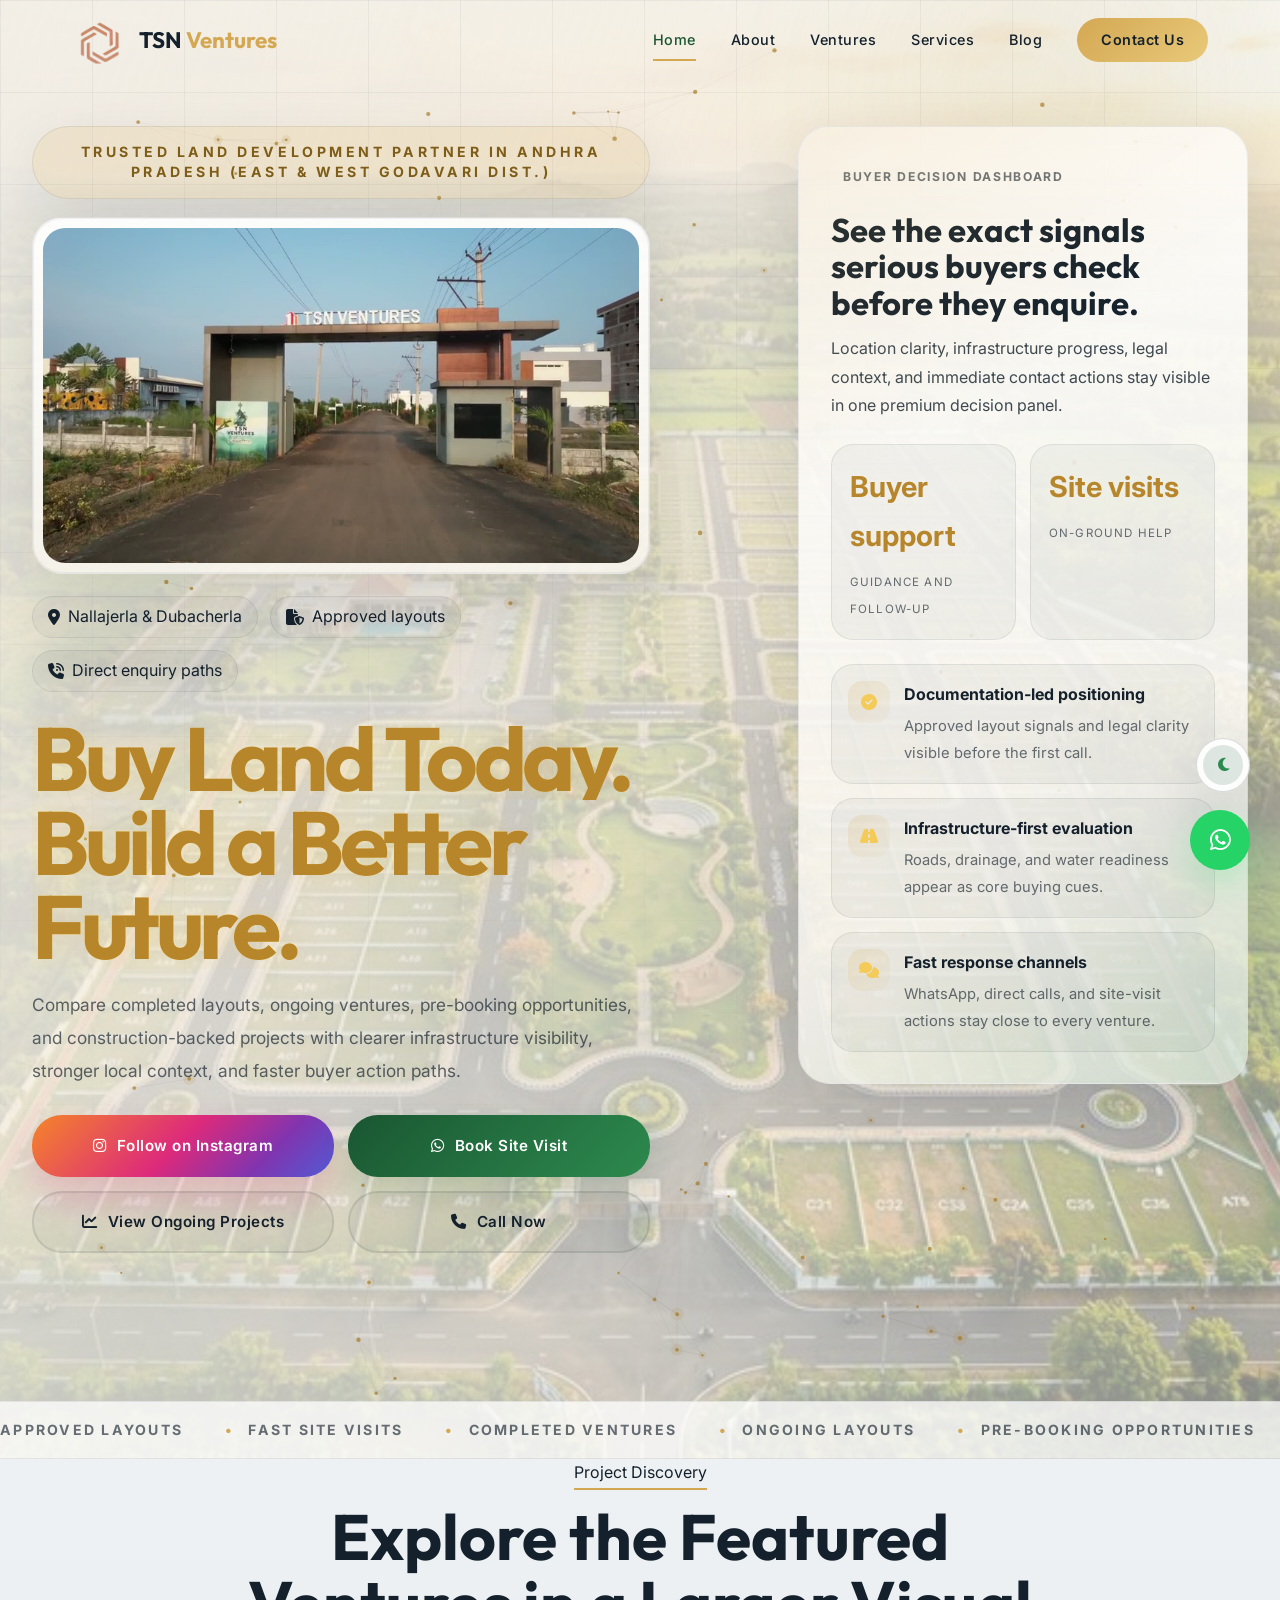
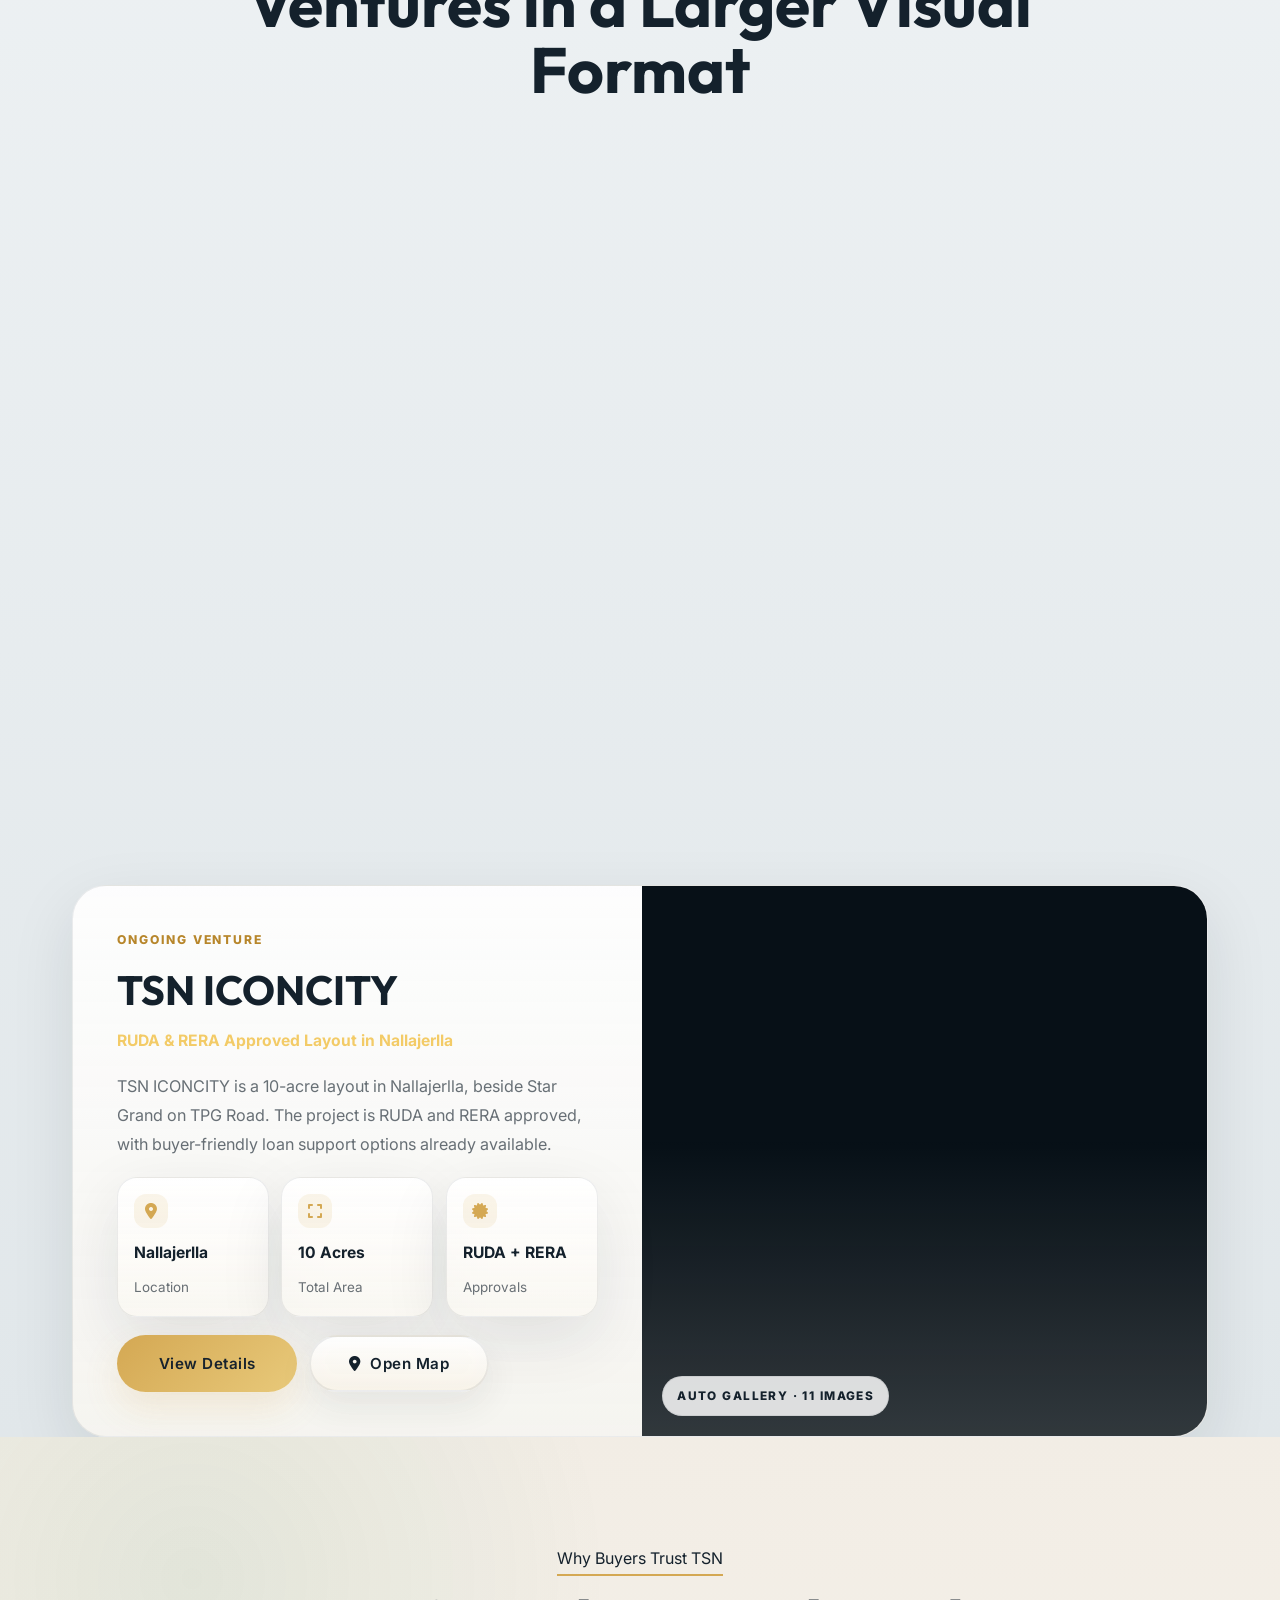
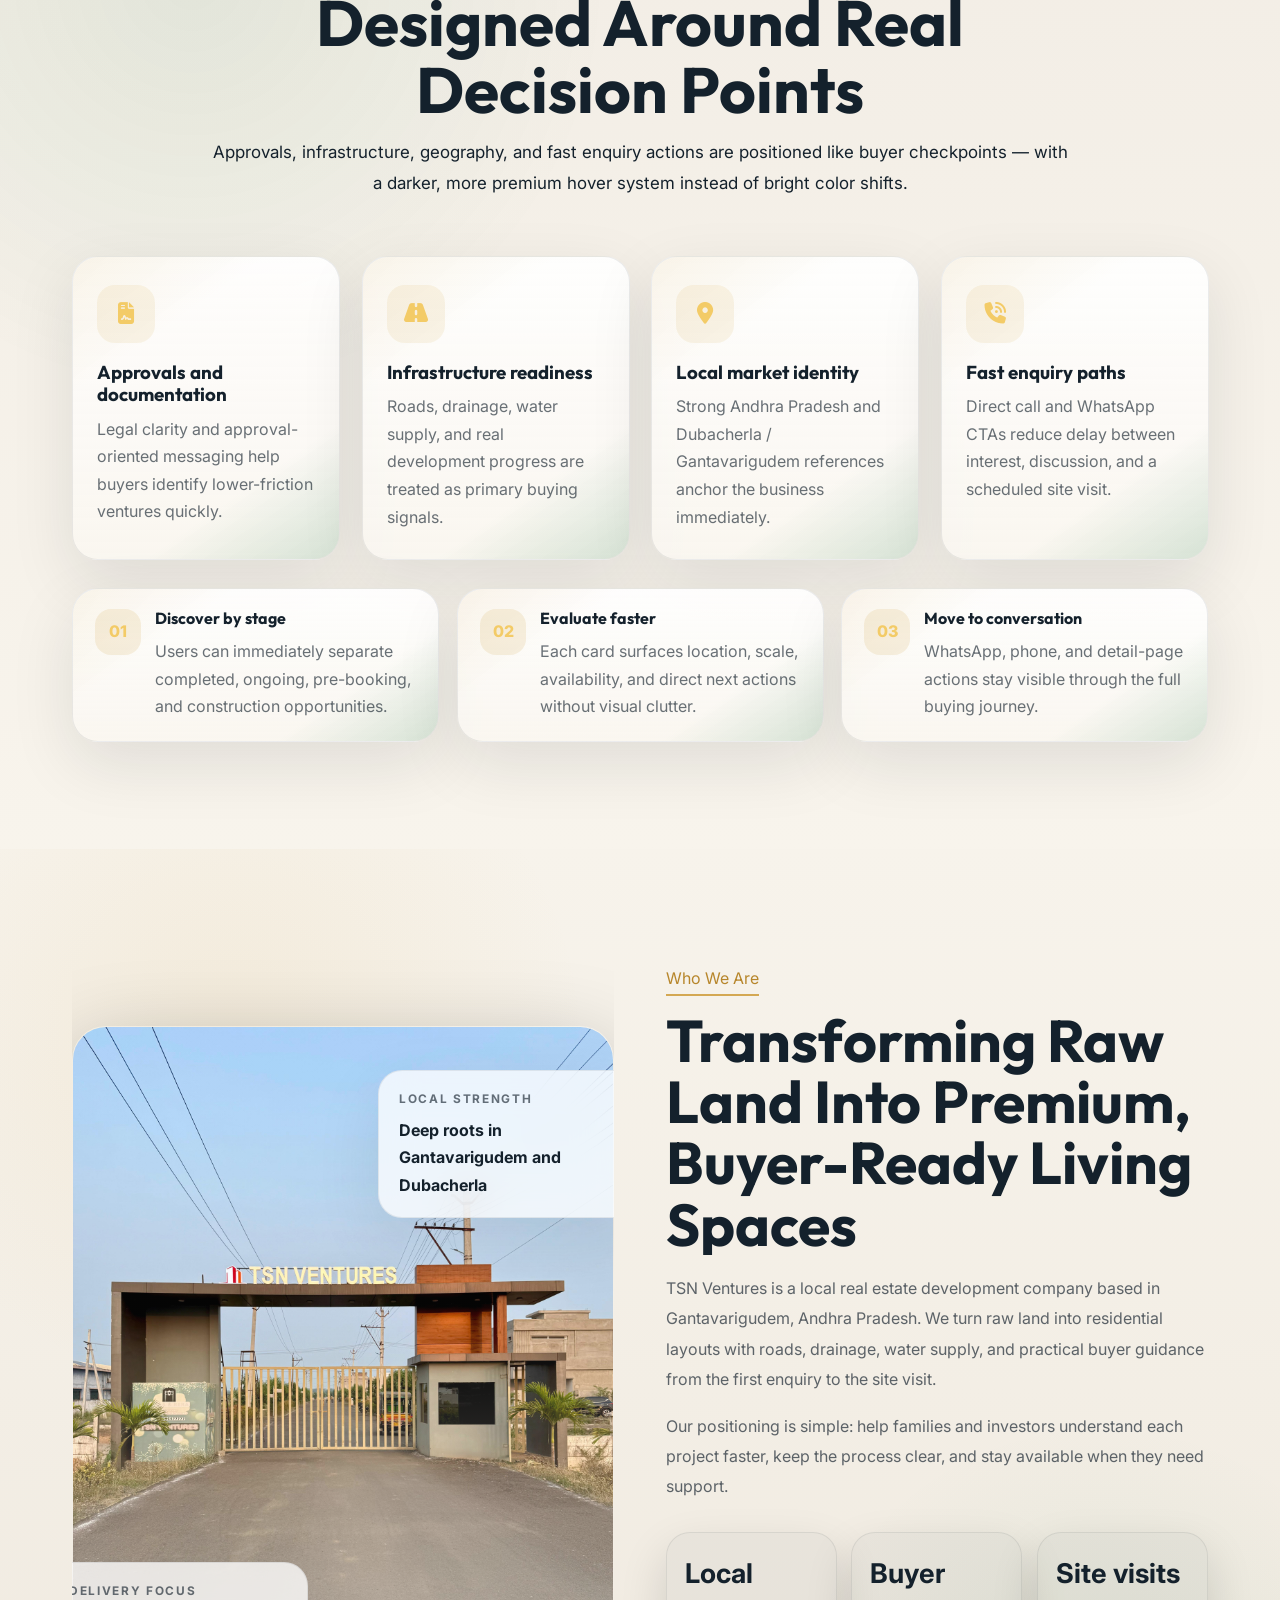
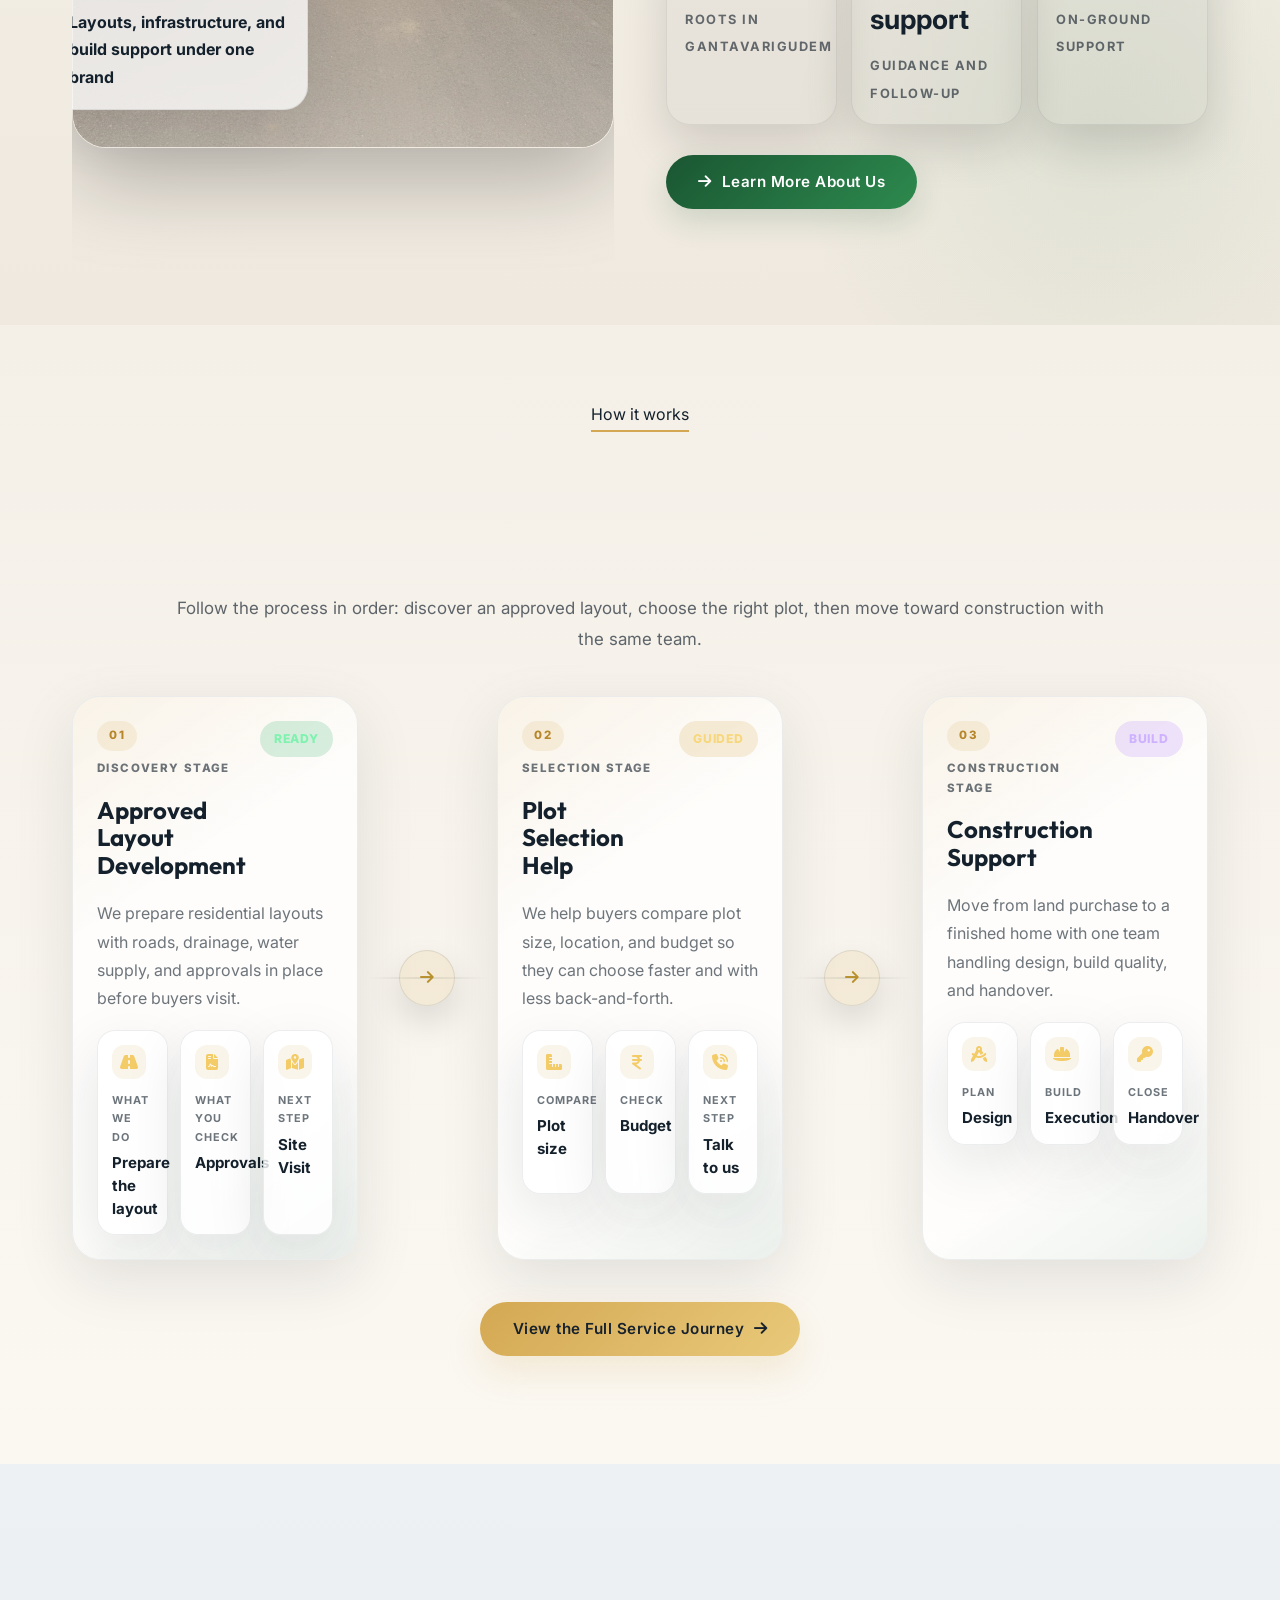
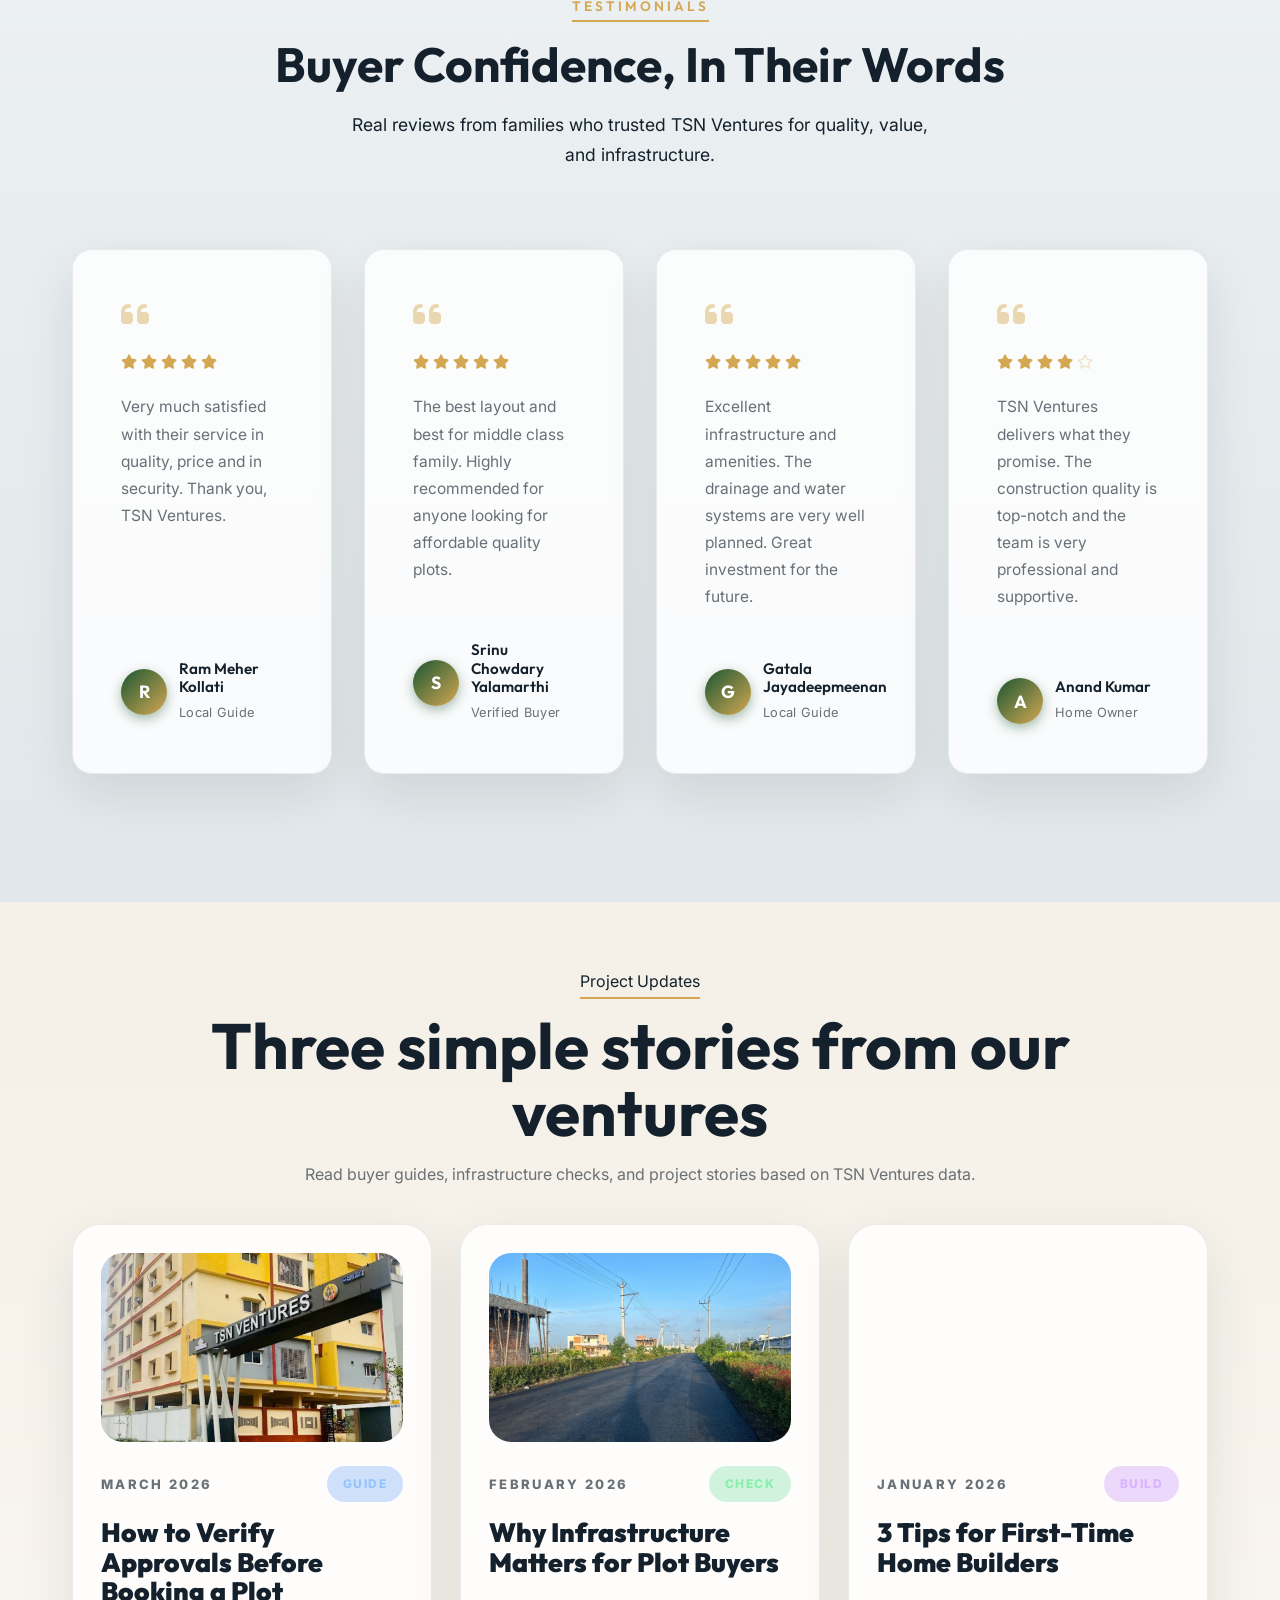
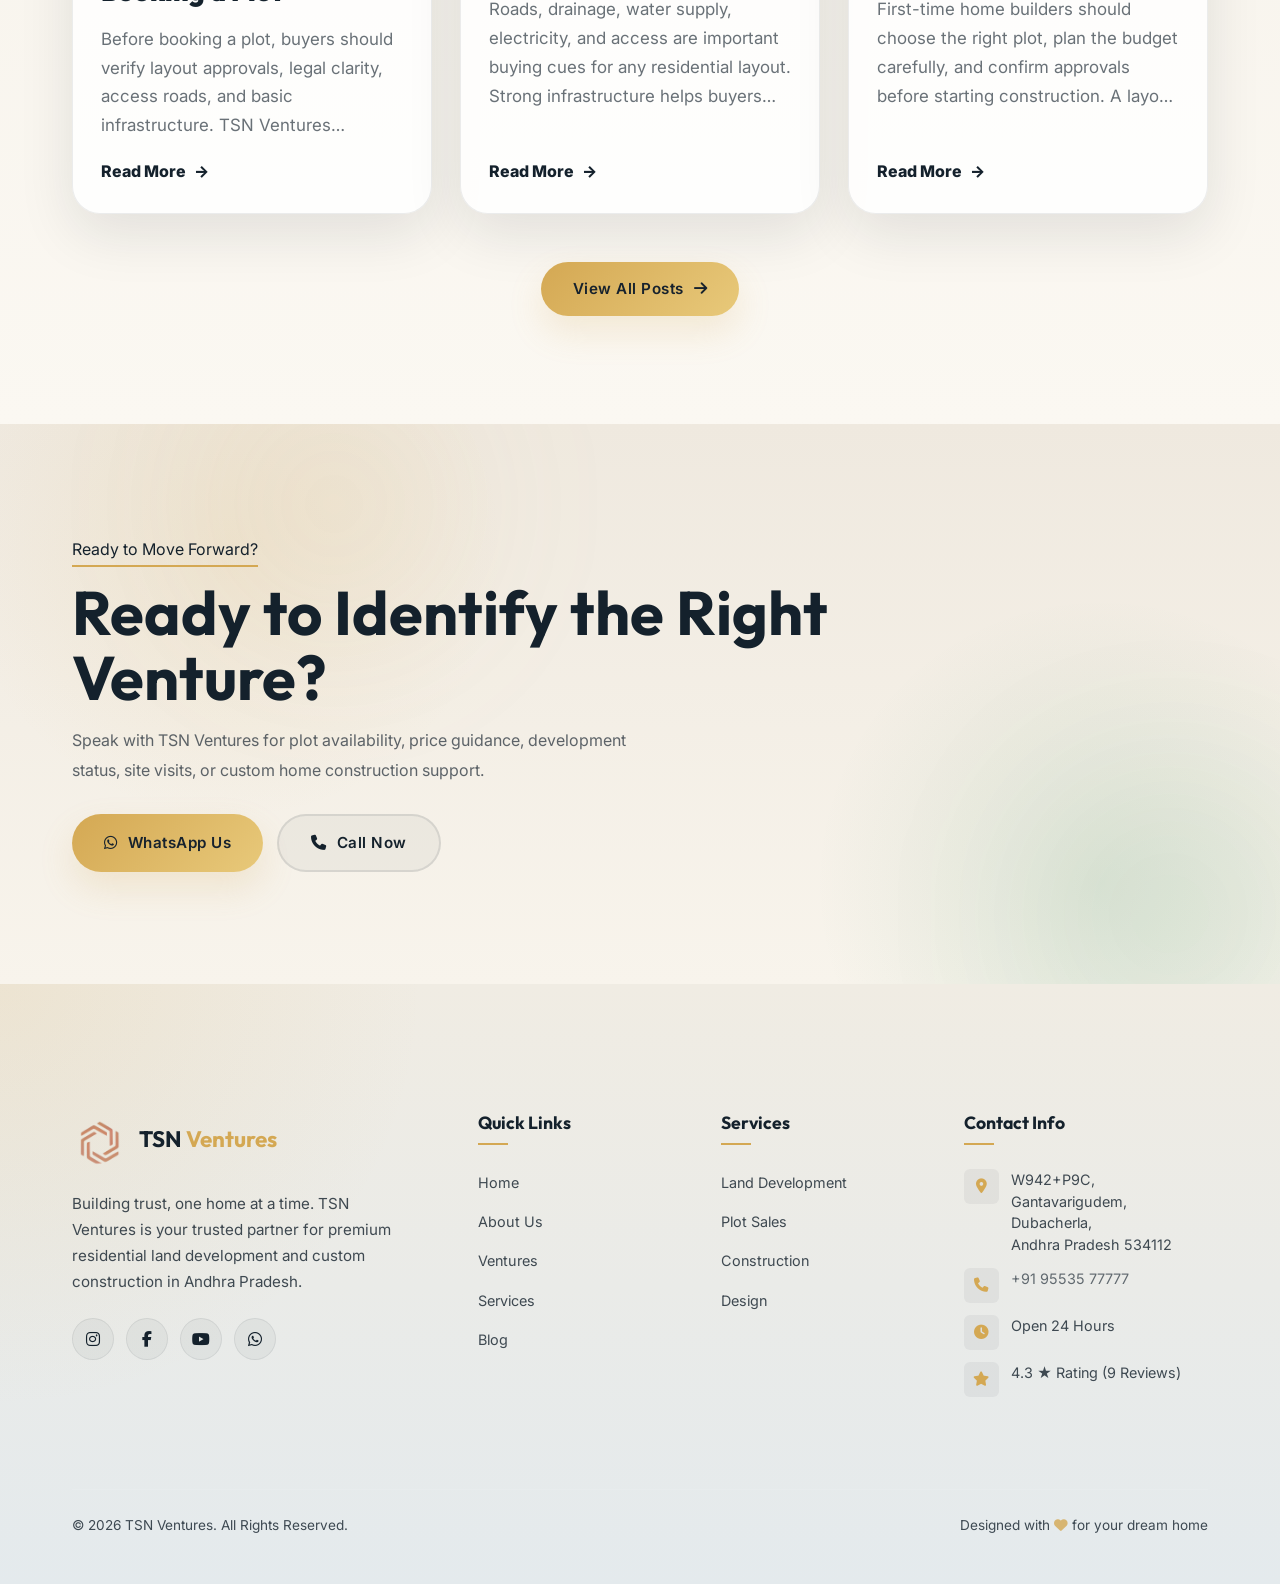
==== commit aa6953a4: "changes for meta-data" ====
--- a/index.html
+++ b/index.html
@@ -3,7 +3,19 @@
 <head>
   <meta charset="UTF-8">
   <meta name="viewport" content="width=device-width, initial-scale=1.0">
-  <meta name="description" content="TSN Ventures — Premium real estate development in Andhra Pradesh. Explore approved layouts, ongoing ventures, pre-booking opportunities, and custom construction services.">
+  <meta name="description" content="TSN Ventures develops approved residential layouts in Andhra Pradesh, with clear documentation, infrastructure-ready projects, pre-booking opportunities, and direct buyer support.">
+  <link rel="canonical" href="https://tsnventures.in/">
+  <meta name="theme-color" content="#0f1720">
+  <meta property="og:type" content="website">
+  <meta property="og:title" content="TSN Ventures — Premium Real Estate Development">
+  <meta property="og:description" content="TSN Ventures develops approved residential layouts in Andhra Pradesh, with clear documentation, infrastructure-ready projects, pre-booking opportunities, and direct buyer support.">
+  <meta property="og:url" content="https://tsnventures.in/">
+  <meta property="og:image" content="https://tsnventures.in/assets/images/social/tsnventures-og-home.jpg">
+  <meta property="og:site_name" content="TSN Ventures">
+  <meta name="twitter:card" content="summary_large_image">
+  <meta name="twitter:title" content="TSN Ventures — Premium Real Estate Development">
+  <meta name="twitter:description" content="TSN Ventures develops approved residential layouts in Andhra Pradesh, with clear documentation, infrastructure-ready projects, pre-booking opportunities, and direct buyer support.">
+  <meta name="twitter:image" content="https://tsnventures.in/assets/images/social/tsnventures-og-home.jpg">
   <title>TSN Ventures — Premium Real Estate Development</title>
   <script>
     (function() {
@@ -24,6 +36,11 @@
       document.documentElement.setAttribute('data-theme', theme);
     })();
   </script>
+  <link rel="icon" href="favicon.ico" sizes="any">
+  <link rel="icon" type="image/png" sizes="32x32" href="assets/icons/favicon-32x32.png">
+  <link rel="icon" type="image/png" sizes="16x16" href="assets/icons/favicon-16x16.png">
+  <link rel="apple-touch-icon" sizes="180x180" href="assets/icons/apple-touch-icon.png">
+  <link rel="manifest" href="site.webmanifest">
   <link rel="stylesheet" href="css/style.css">
   <link rel="stylesheet" href="css/animations.css">
   <link rel="stylesheet" href="css/homepage-redesign.css">
@@ -460,28 +477,6 @@
           <a href="tel:+919553577777" class="btn btn-outline"><i class="fas fa-phone"></i> Call Now</a>
         </div>
       </div>
-      <div class="home-rdx-cta__panel reveal-right" data-animated-card data-motion-direction="right">
-        <div class="home-rdx-cta__panel-card" data-animated-card data-motion-direction="up">
-          <span>Fast response path</span>
-          <strong>Site visits, availability updates, and buyer guidance</strong>
-        </div>
-        <form id="contactForm" class="home-rdx-cta__form">
-          <div class="form-group"><input type="text" placeholder="Your Name" required></div>
-          <div class="form-group"><input type="tel" placeholder="Phone Number" required></div>
-          <div class="form-group home-rdx-cta__form-wide"><input type="email" placeholder="Email Address"></div>
-          <div class="form-group home-rdx-cta__form-wide">
-            <select>
-              <option value="">I'm interested in...</option>
-              <option value="plot">Buying a Plot</option>
-              <option value="construction">Contract Construction</option>
-              <option value="investment">Investment Opportunity</option>
-              <option value="other">Other Inquiry</option>
-            </select>
-          </div>
-          <div class="form-group home-rdx-cta__form-wide"><textarea placeholder="Your Message" rows="4"></textarea></div>
-          <div class="home-rdx-cta__form-wide home-rdx-cta__submit"><button type="submit" class="btn btn-accent"><i class="fas fa-paper-plane"></i> Send Message</button></div>
-        </form>
-      </div>
     </div>
   </section>
 
@@ -491,7 +486,7 @@
         <div class="footer-about"><div class="footer-logo"><div class="logo-icon"><img src="assets/images/logo.png" alt="TSN Ventures Logo"></div><h3>TSN <span>Ventures</span></h3></div><p>Building trust, one home at a time. TSN Ventures is your trusted partner for premium residential land development and custom construction in Andhra Pradesh.</p><div class="footer-social"><a href="https://www.instagram.com/tsn_ventures/" target="_blank" aria-label="Instagram"><i class="fab fa-instagram"></i></a><a href="#" aria-label="Facebook"><i class="fab fa-facebook-f"></i></a><a href="#" aria-label="YouTube"><i class="fab fa-youtube"></i></a><a href="https://wa.me/919553577777" target="_blank" aria-label="WhatsApp"><i class="fab fa-whatsapp"></i></a></div></div>
         <div class="footer-col"><h4>Quick Links</h4><ul><li><a href="index.html">Home</a></li><li><a href="about.html">About Us</a></li><li><a href="ventures.html">Ventures</a></li><li><a href="services.html">Services</a></li><li><a href="blog.html">Blog</a></li></ul></div>
         <div class="footer-col"><h4>Services</h4><ul><li><a href="services.html">Land Development</a></li><li><a href="services.html">Plot Sales</a></li><li><a href="services.html">Construction</a></li><li><a href="services.html">Design</a></li></ul></div>
-        <div class="footer-col"><h4>Contact Info</h4><ul class="footer-contact"><li><div class="icon"><i class="fas fa-map-marker-alt"></i></div><div class="info">W942+P9C, Gantavarigudem, Dubacherla,<br>Andhra Pradesh 534112</div></li><li><div class="icon"><i class="fas fa-clock"></i></div><div class="info">Open 24 Hours</div></li><li><div class="icon"><i class="fas fa-star"></i></div><div class="info">4.3 ★ Rating (9 Reviews)</div></li></ul></div>
+        <div class="footer-col"><h4>Contact Info</h4><ul class="footer-contact"><li><div class="icon"><i class="fas fa-map-marker-alt"></i></div><div class="info">W942+P9C, Gantavarigudem, Dubacherla,<br>Andhra Pradesh 534112</div></li><li><div class="icon"><i class="fas fa-phone"></i></div><div class="info"><a href="tel:+919553577777">+91 95535 77777</a></div></li><li><div class="icon"><i class="fas fa-clock"></i></div><div class="info">Open 24 Hours</div></li><li><div class="icon"><i class="fas fa-star"></i></div><div class="info">4.3 ★ Rating (9 Reviews)</div></li></ul></div>
       </div>
       <div class="footer-bottom"><p>&copy; 2026 TSN Ventures. All Rights Reserved.</p><p>Designed with <i class="fas fa-heart" style="color: var(--accent);"></i> for your dream home</p></div>
     </div>
--- a/css/style.css
+++ b/css/style.css
@@ -3107,9 +3107,18 @@
   .home-trust-flow,
   .hero-stats--premium .container,
   .cards-grid,
-  .testimonials-grid,
+  .testimonials-grid {
+    grid-template-columns: 1fr;
+  }
+
   .footer-grid {
-    grid-template-columns: 1fr;
+    grid-template-columns: repeat(2, minmax(0, 1fr));
+    gap: 24px 18px;
+  }
+
+  .footer-about,
+  .footer-col:last-child {
+    grid-column: 1 / -1;
   }
 
   .hero-premium-actions {
--- a/css/homepage-redesign.css
+++ b/css/homepage-redesign.css
@@ -996,9 +996,10 @@
   position: relative;
   z-index: 1;
   display: grid;
-  grid-template-columns: minmax(0, 0.92fr) minmax(0, 1.08fr);
-  gap: 34px;
+  grid-template-columns: minmax(0, 1fr);
+  gap: 0;
   align-items: center;
+  justify-items: start;
 }
 
 .tsn-home-redesign .home-rdx-cta__content h2 {
@@ -1015,80 +1016,14 @@
   margin-bottom: 28px;
 }
 
+.tsn-home-redesign .home-rdx-cta__content {
+  max-width: 760px;
+}
+
 .tsn-home-redesign .home-rdx-cta__actions {
   display: flex;
   flex-wrap: wrap;
   gap: 14px;
-}
-
-.tsn-home-redesign .home-rdx-cta__panel {
-  position: relative;
-  padding: 34px;
-  border-radius: 32px;
-  background: linear-gradient(180deg, rgba(13,22,31,0.92), rgba(8,16,22,0.98));
-  border: 1px solid rgba(255,255,255,0.1);
-  box-shadow: 0 28px 90px rgba(0,0,0,0.3);
-  overflow: hidden;
-}
-
-.tsn-home-redesign .home-rdx-cta__panel::before {
-  content: '';
-  position: absolute;
-  inset: 0;
-  background: linear-gradient(140deg, rgba(212,168,83,0.16), transparent 28%, transparent 72%, rgba(26,125,71,0.18));
-  pointer-events: none;
-}
-
-.tsn-home-redesign .home-rdx-cta__panel-card {
-  position: relative;
-  z-index: 1;
-  padding: 18px 20px;
-  border-radius: 24px;
-  margin-bottom: 20px;
-  background: rgba(255,255,255,0.05);
-  border: 1px solid rgba(255,255,255,0.08);
-}
-
-.tsn-home-redesign .home-rdx-cta__panel-card span {
-  display: block;
-  color: rgba(255,255,255,0.58);
-  font-size: 0.74rem;
-  font-weight: 700;
-  letter-spacing: 0.14em;
-  text-transform: uppercase;
-  margin-bottom: 8px;
-}
-
-.tsn-home-redesign .home-rdx-cta__panel-card strong {
-  color: #fff;
-  line-height: 1.6;
-}
-
-.tsn-home-redesign .home-rdx-cta__form {
-  position: relative;
-  z-index: 1;
-  display: grid;
-  grid-template-columns: repeat(2, minmax(0, 1fr));
-  gap: 14px;
-}
-
-.tsn-home-redesign .home-rdx-cta__form-wide { grid-column: 1 / -1; }
-
-.tsn-home-redesign .home-rdx-cta__form input,
-.tsn-home-redesign .home-rdx-cta__form select,
-.tsn-home-redesign .home-rdx-cta__form textarea {
-  background: rgba(255,255,255,0.08);
-  border: 1px solid rgba(255,255,255,0.12);
-  color: #fff;
-  backdrop-filter: blur(10px);
-}
-
-.tsn-home-redesign .home-rdx-cta__form input::placeholder,
-.tsn-home-redesign .home-rdx-cta__form textarea::placeholder { color: rgba(255,255,255,0.52); }
-
-.tsn-home-redesign .home-rdx-cta__submit {
-  display: flex;
-  justify-content: flex-start;
 }
 
 .tsn-home-redesign #services-overview .service-card,
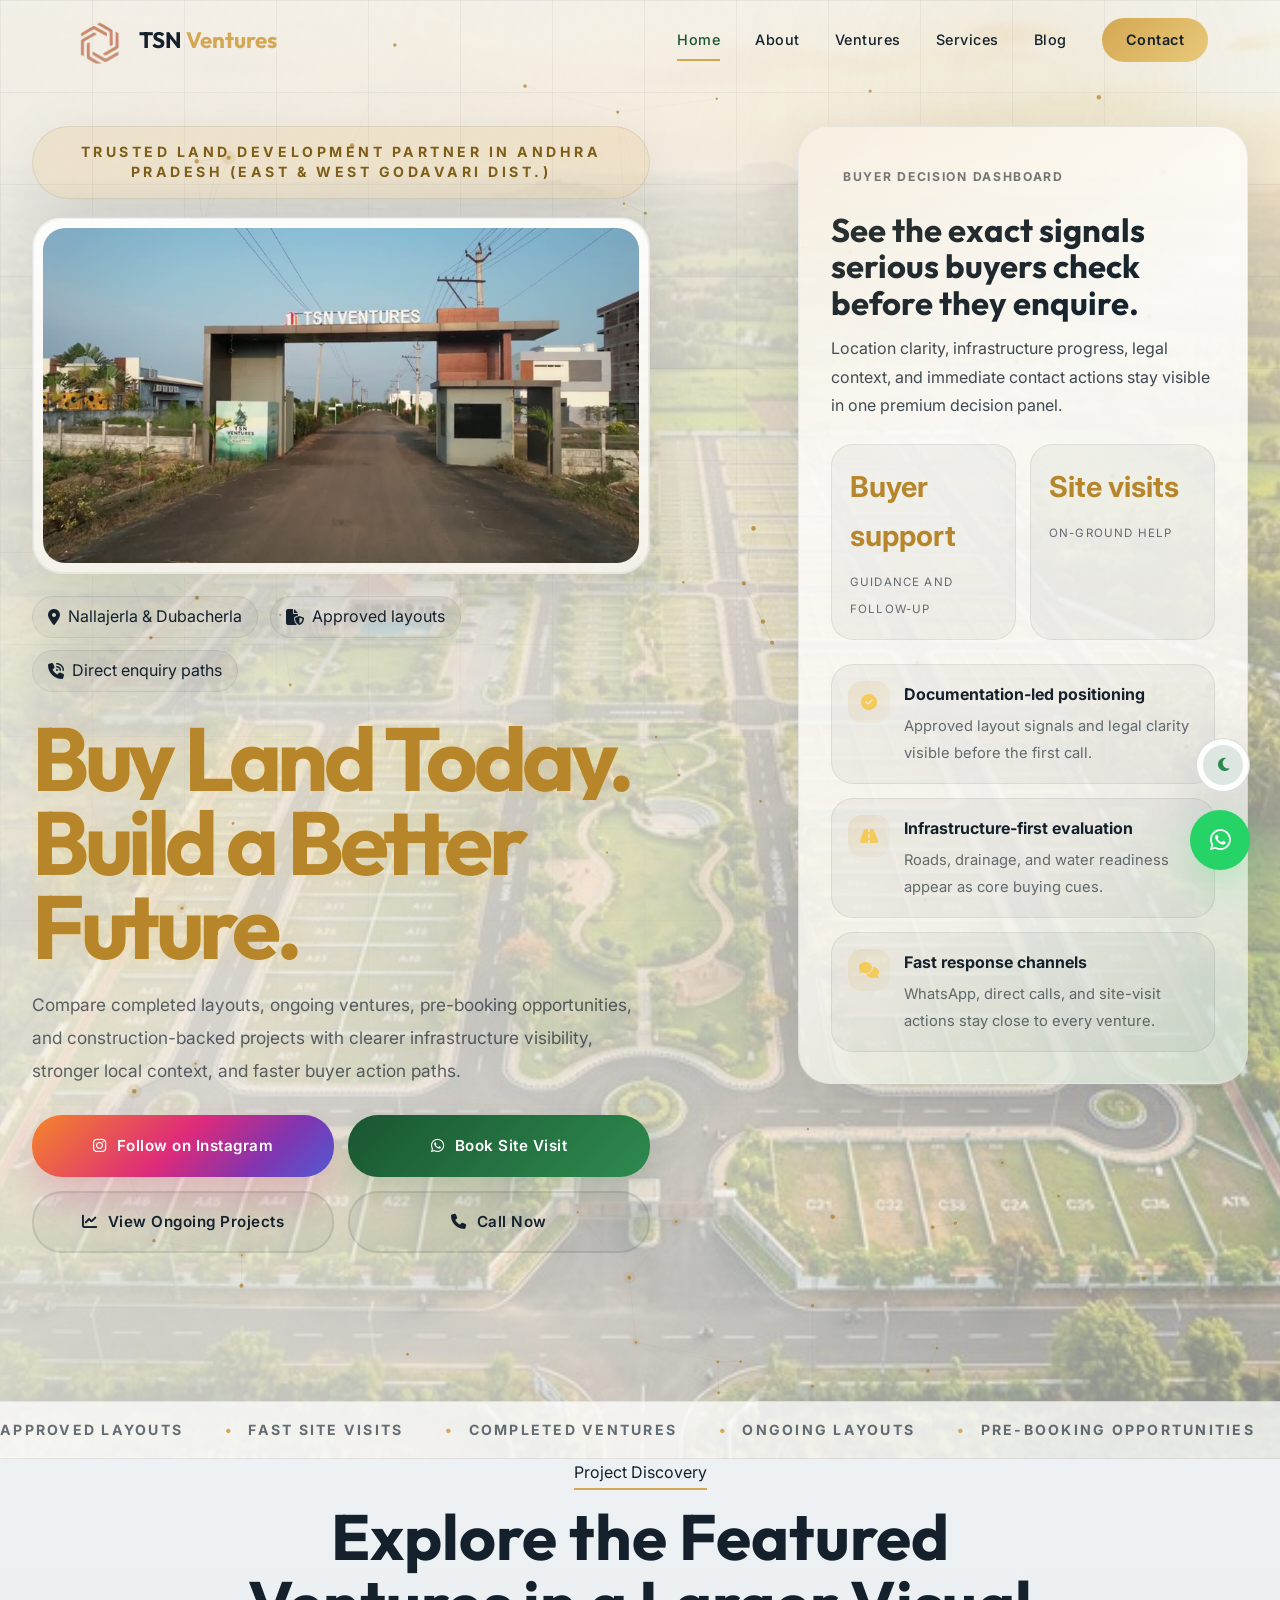
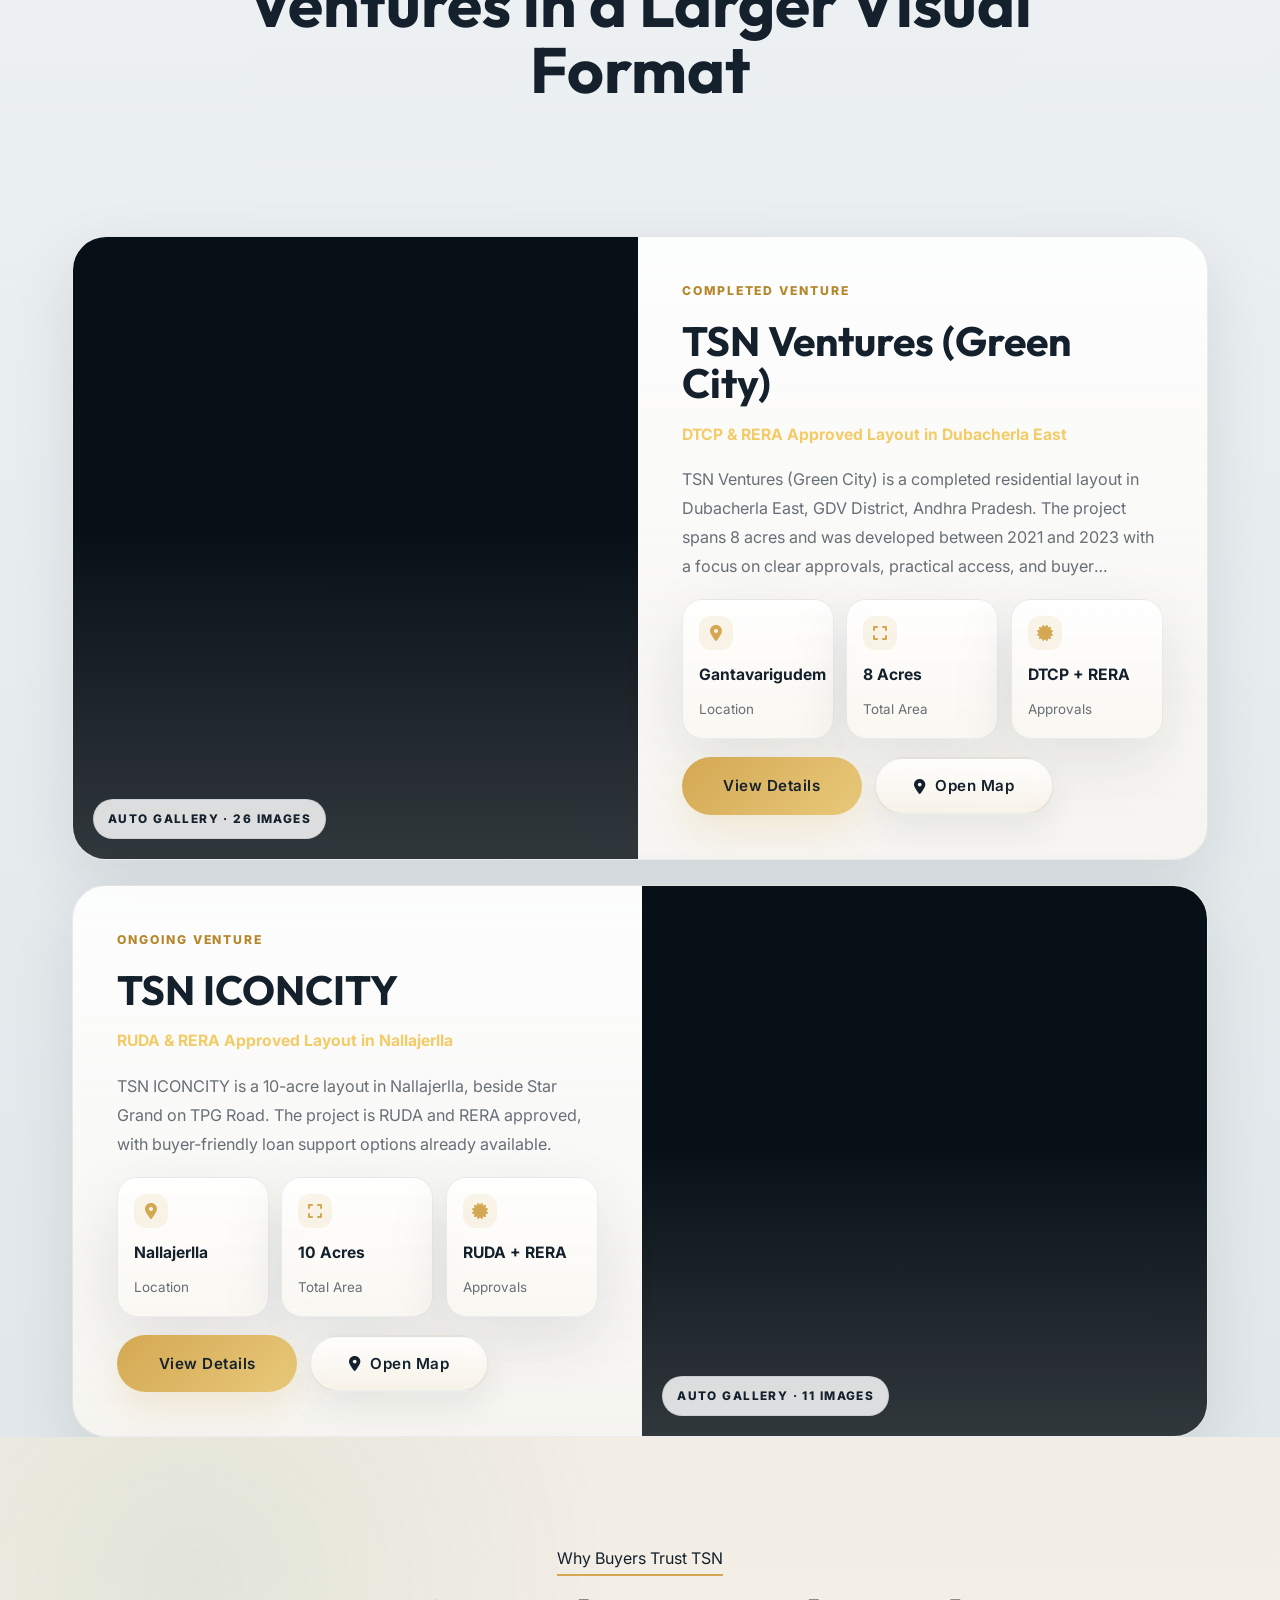
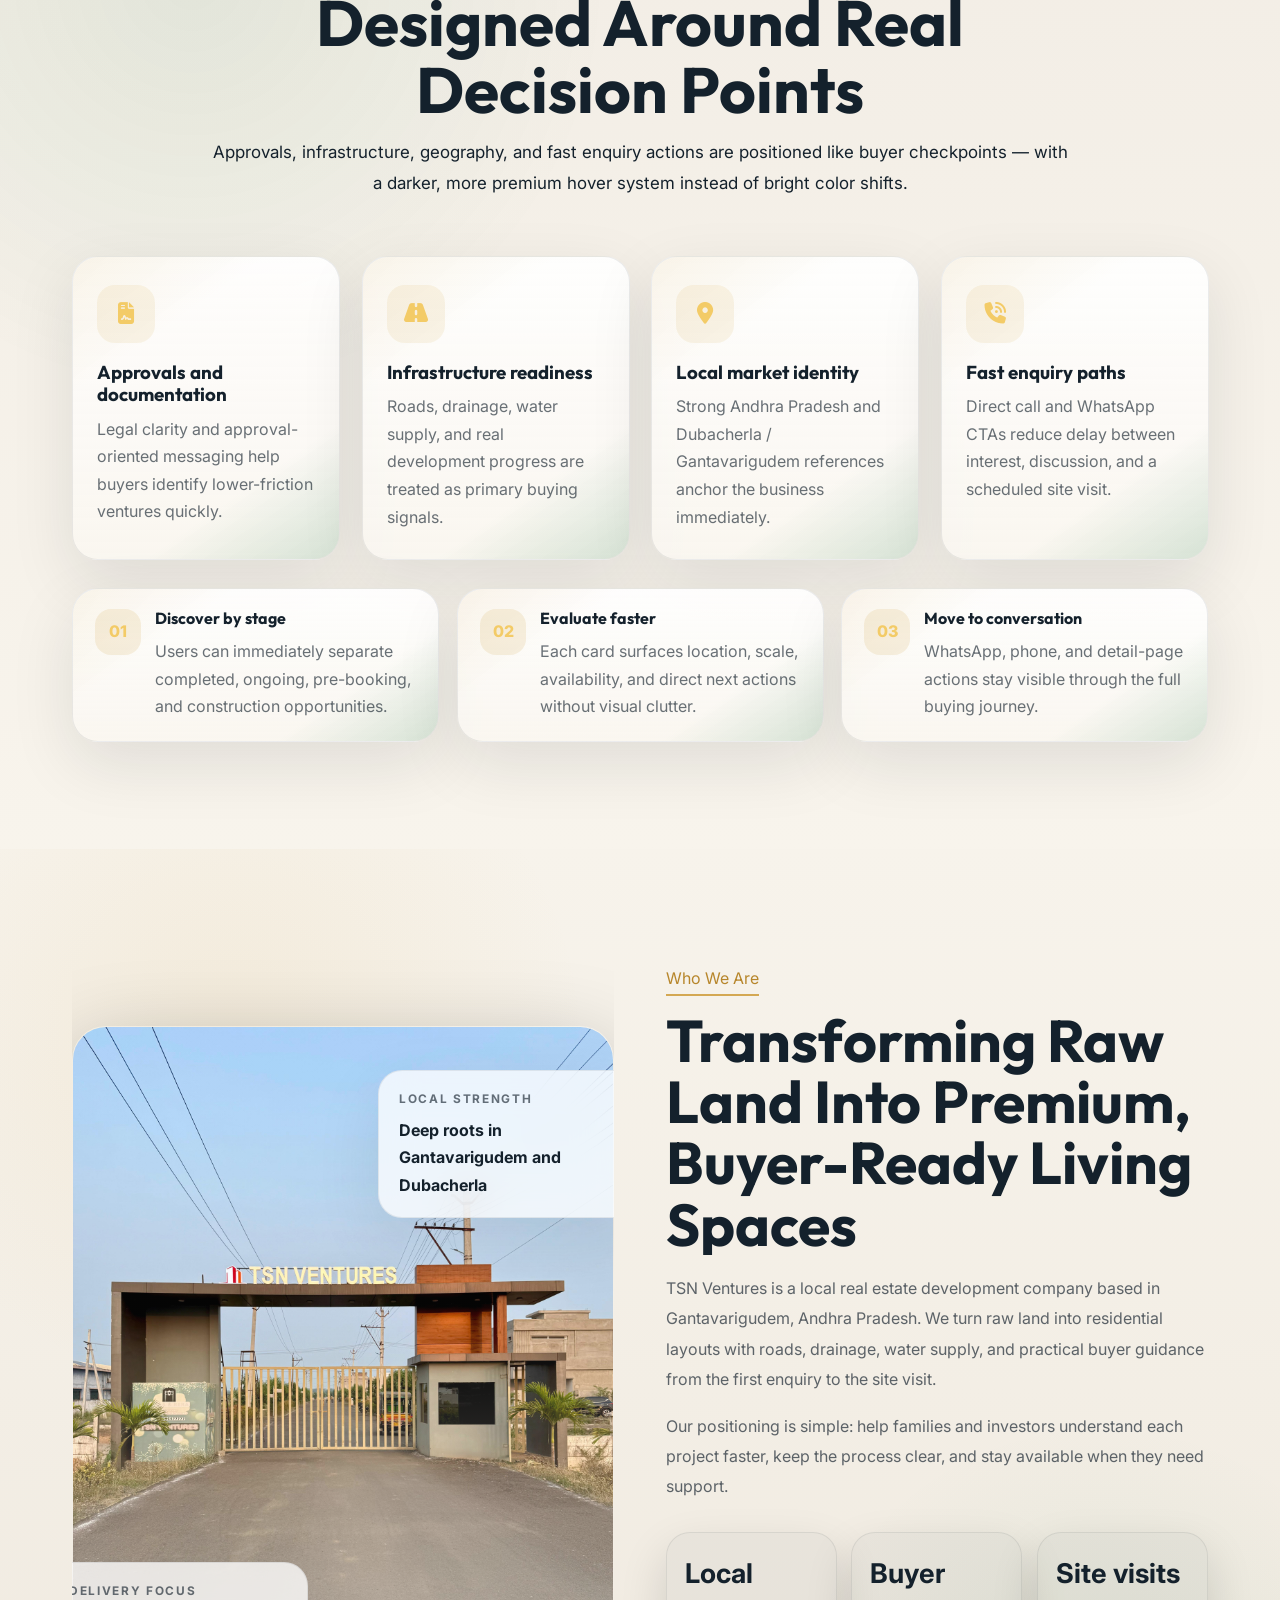
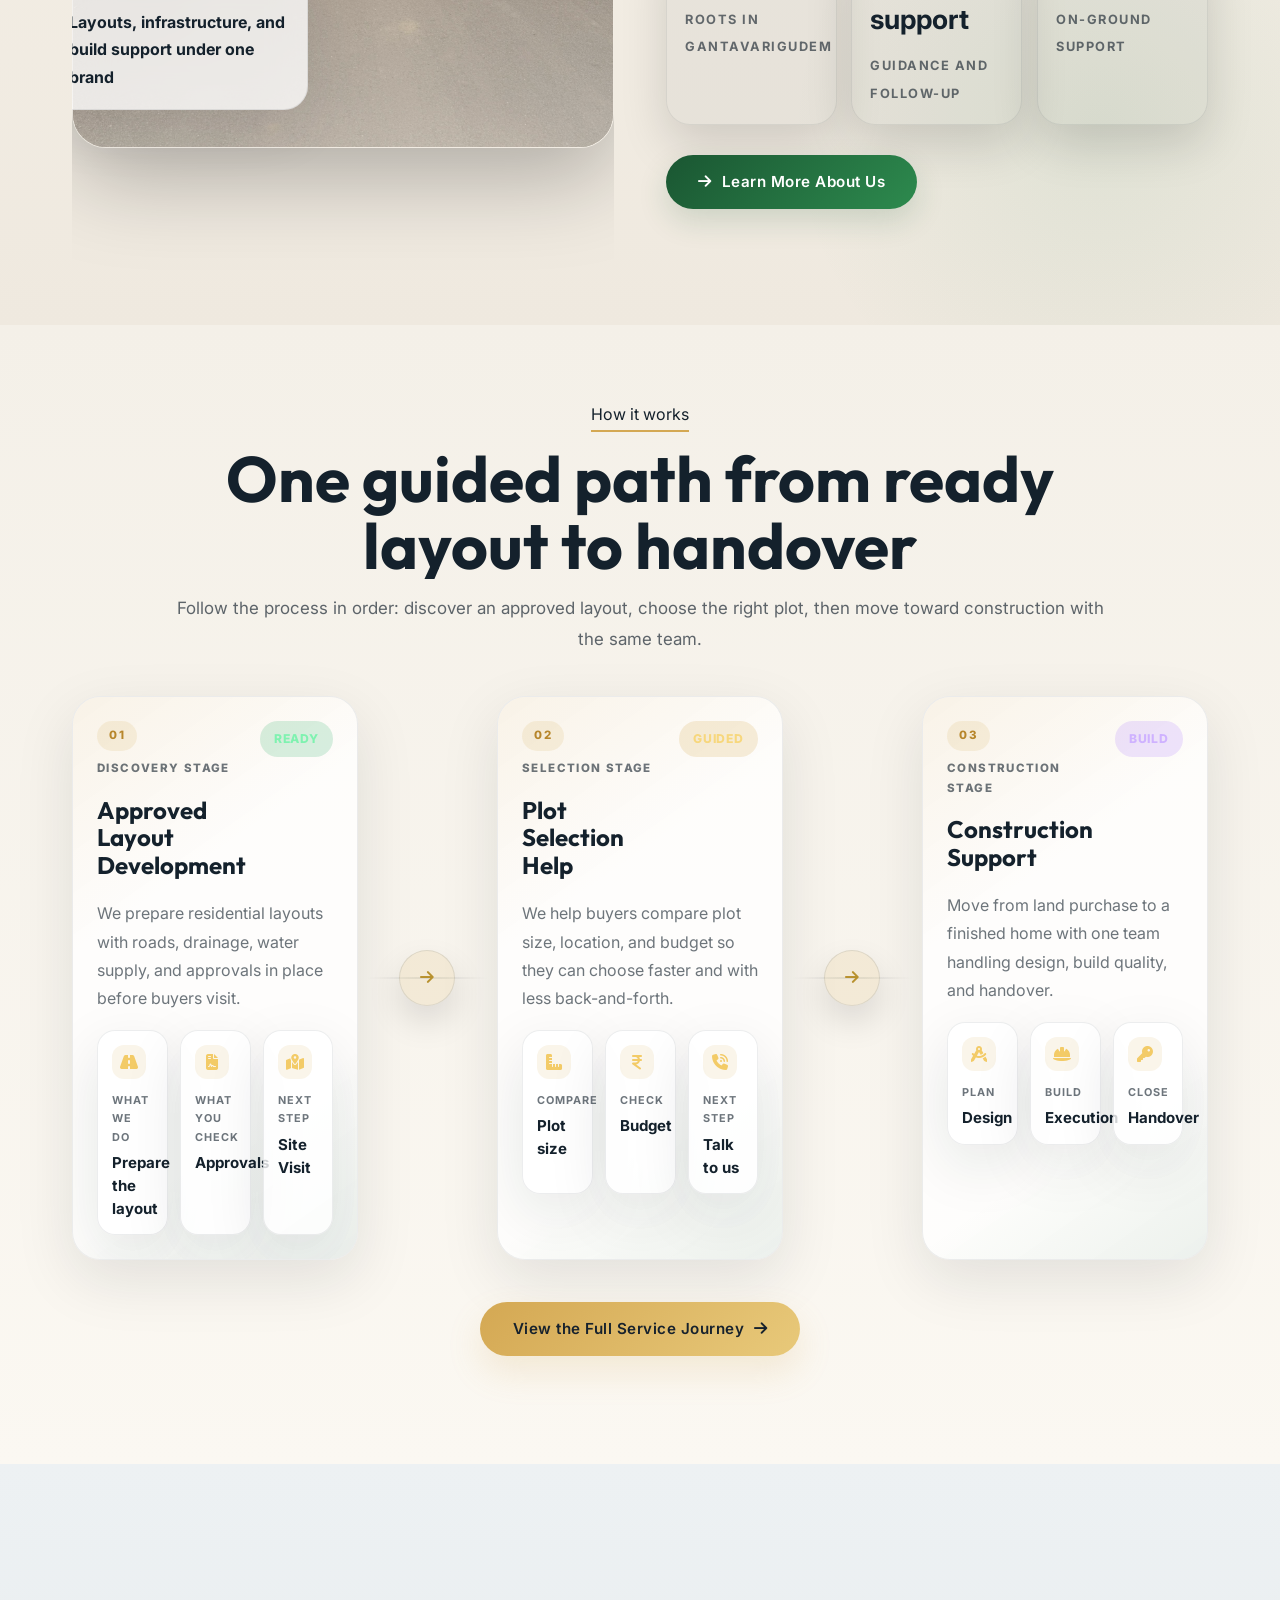
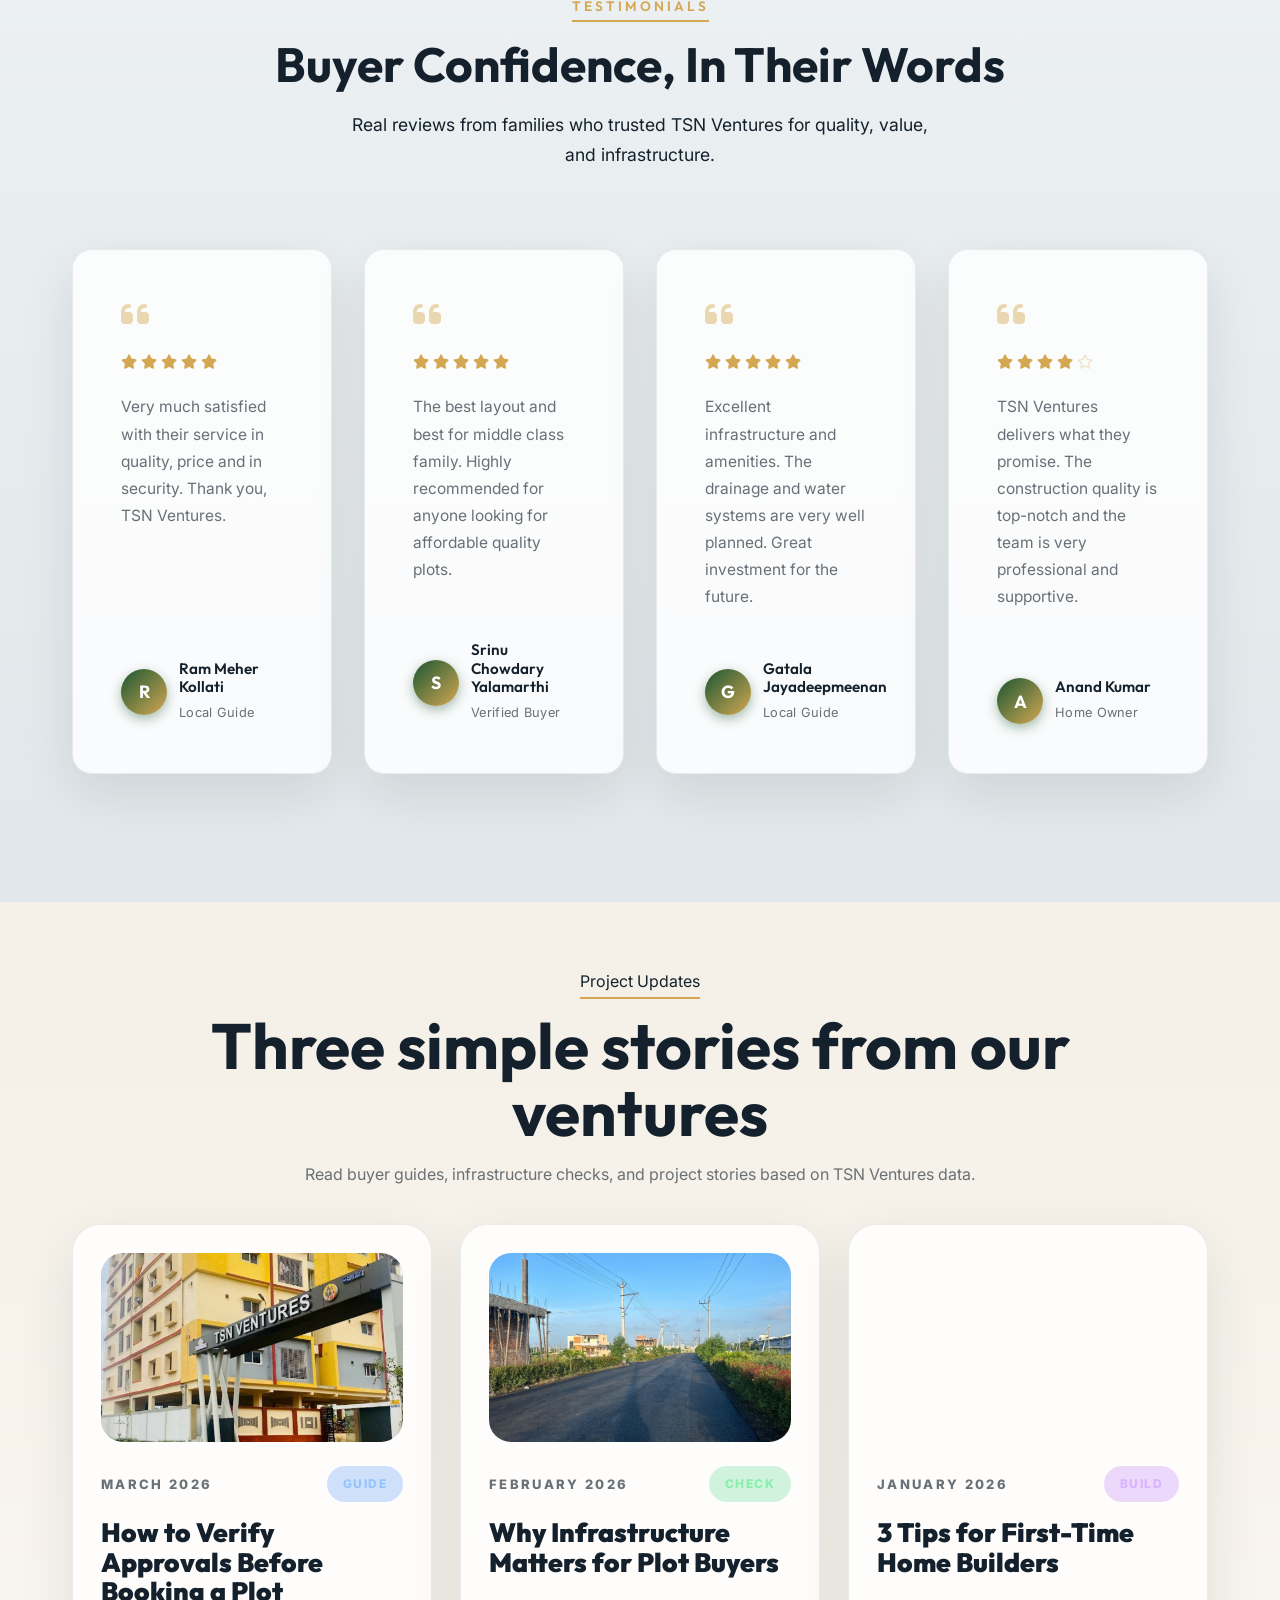
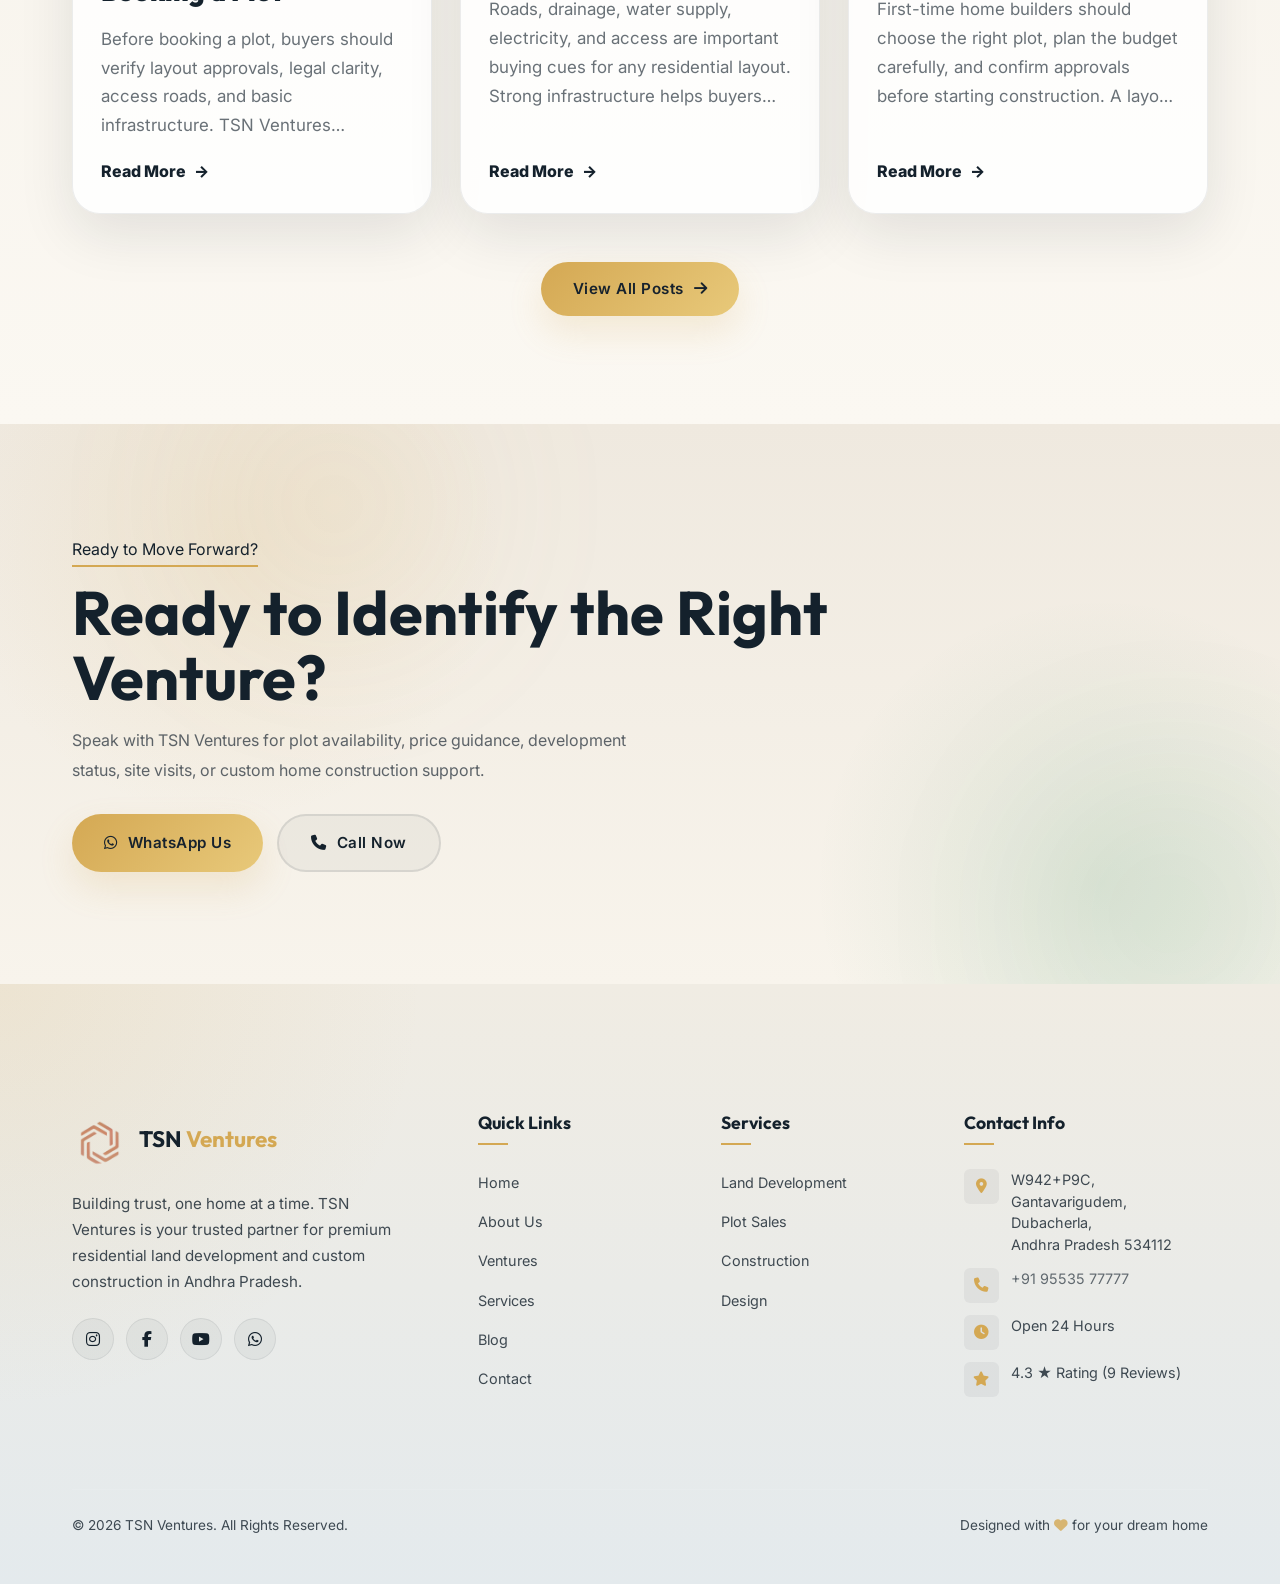
==== commit 1870b9ec: "Fix contact page route and links" ====
--- a/index.html
+++ b/index.html
@@ -74,7 +74,7 @@
         <a href="ventures.html">Ventures</a>
         <a href="services.html">Services</a>
         <a href="blog.html">Blog</a>
-        <a href="#contact" class="nav-cta">Contact Us</a>
+        <a href="/contact.html" class="nav-cta">Contact</a>
       </div>
       <button class="nav-toggle" id="navToggle" aria-label="Toggle Menu">
         <span></span><span></span><span></span>
@@ -484,7 +484,7 @@
     <div class="container">
       <div class="footer-grid">
         <div class="footer-about"><div class="footer-logo"><div class="logo-icon"><img src="assets/images/logo.png" alt="TSN Ventures Logo"></div><h3>TSN <span>Ventures</span></h3></div><p>Building trust, one home at a time. TSN Ventures is your trusted partner for premium residential land development and custom construction in Andhra Pradesh.</p><div class="footer-social"><a href="https://www.instagram.com/tsn_ventures/" target="_blank" aria-label="Instagram"><i class="fab fa-instagram"></i></a><a href="#" aria-label="Facebook"><i class="fab fa-facebook-f"></i></a><a href="#" aria-label="YouTube"><i class="fab fa-youtube"></i></a><a href="https://wa.me/919553577777" target="_blank" aria-label="WhatsApp"><i class="fab fa-whatsapp"></i></a></div></div>
-        <div class="footer-col"><h4>Quick Links</h4><ul><li><a href="index.html">Home</a></li><li><a href="about.html">About Us</a></li><li><a href="ventures.html">Ventures</a></li><li><a href="services.html">Services</a></li><li><a href="blog.html">Blog</a></li></ul></div>
+        <div class="footer-col"><h4>Quick Links</h4><ul><li><a href="index.html">Home</a></li><li><a href="about.html">About Us</a></li><li><a href="ventures.html">Ventures</a></li><li><a href="services.html">Services</a></li><li><a href="blog.html">Blog</a></li><li><a href="/contact.html">Contact</a></li></ul></div>
         <div class="footer-col"><h4>Services</h4><ul><li><a href="services.html">Land Development</a></li><li><a href="services.html">Plot Sales</a></li><li><a href="services.html">Construction</a></li><li><a href="services.html">Design</a></li></ul></div>
         <div class="footer-col"><h4>Contact Info</h4><ul class="footer-contact"><li><div class="icon"><i class="fas fa-map-marker-alt"></i></div><div class="info">W942+P9C, Gantavarigudem, Dubacherla,<br>Andhra Pradesh 534112</div></li><li><div class="icon"><i class="fas fa-phone"></i></div><div class="info"><a href="tel:+919553577777">+91 95535 77777</a></div></li><li><div class="icon"><i class="fas fa-clock"></i></div><div class="info">Open 24 Hours</div></li><li><div class="icon"><i class="fas fa-star"></i></div><div class="info">4.3 ★ Rating (9 Reviews)</div></li></ul></div>
       </div>
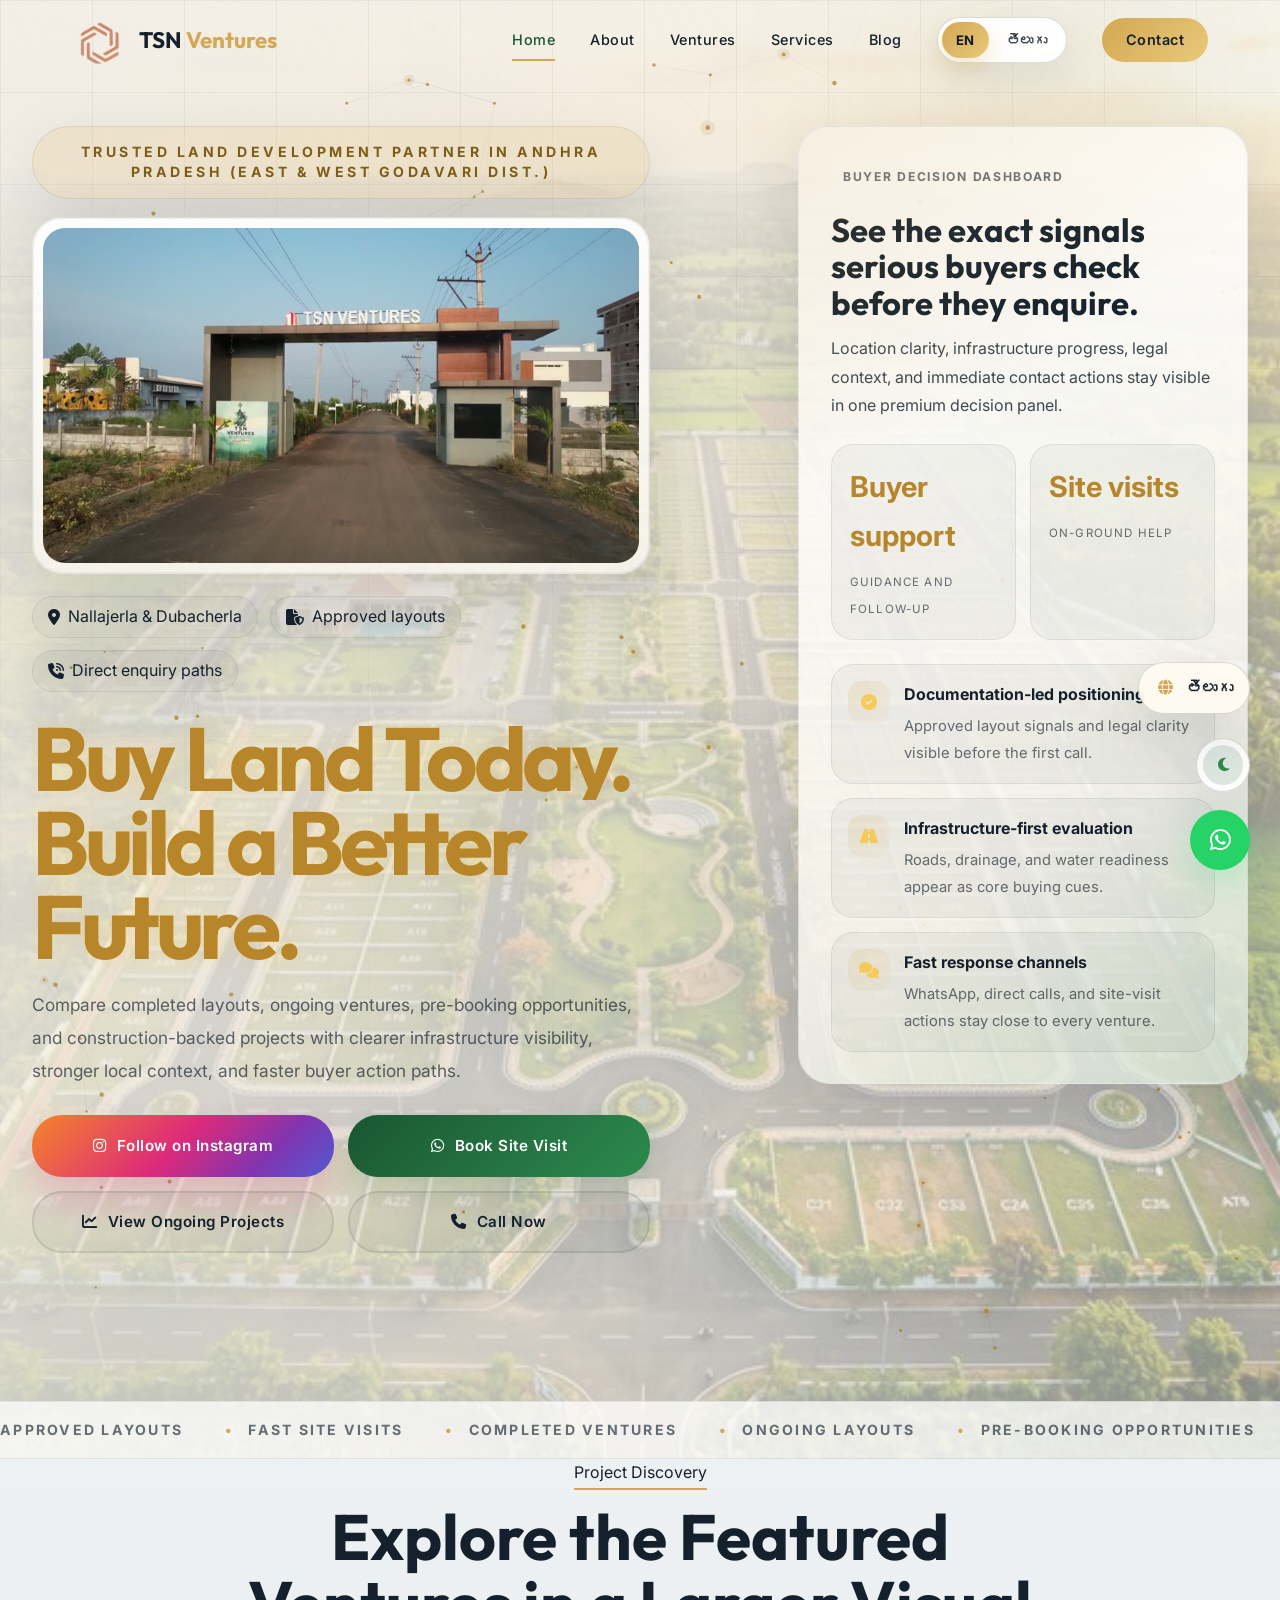
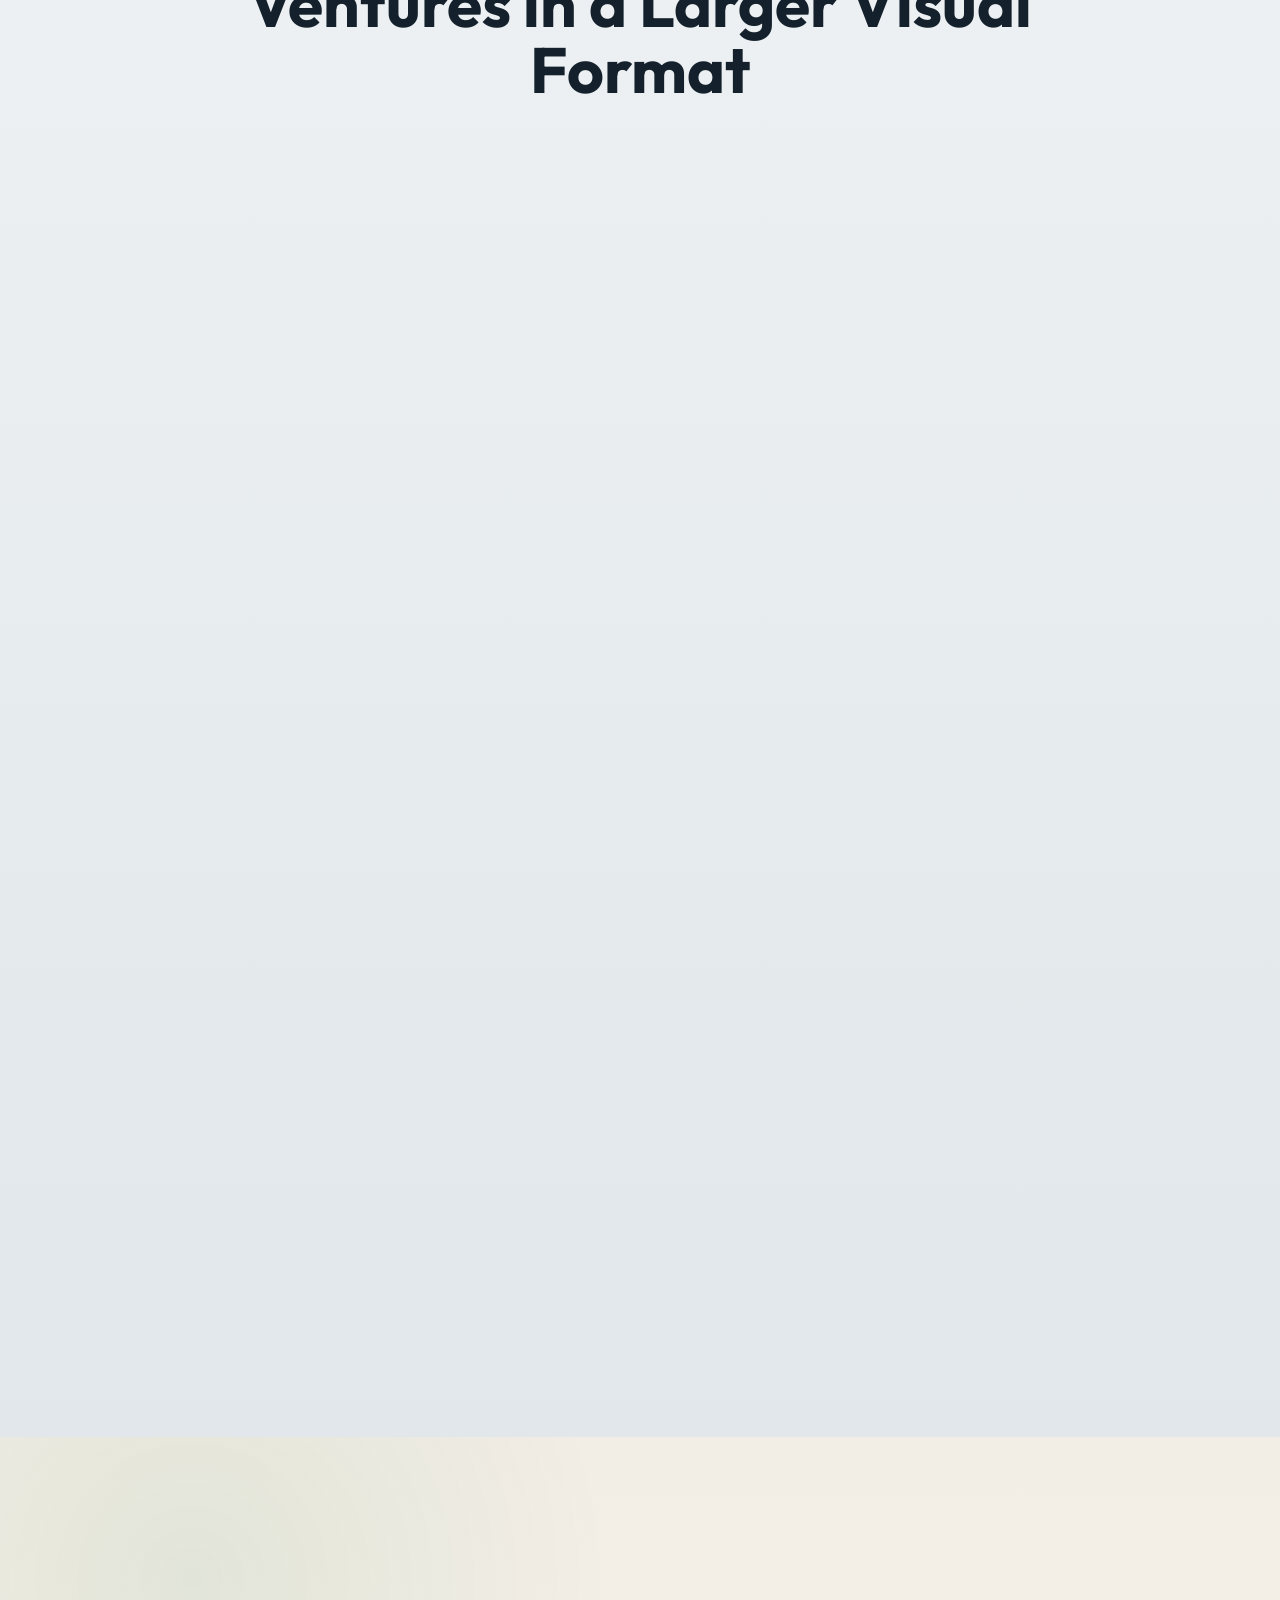
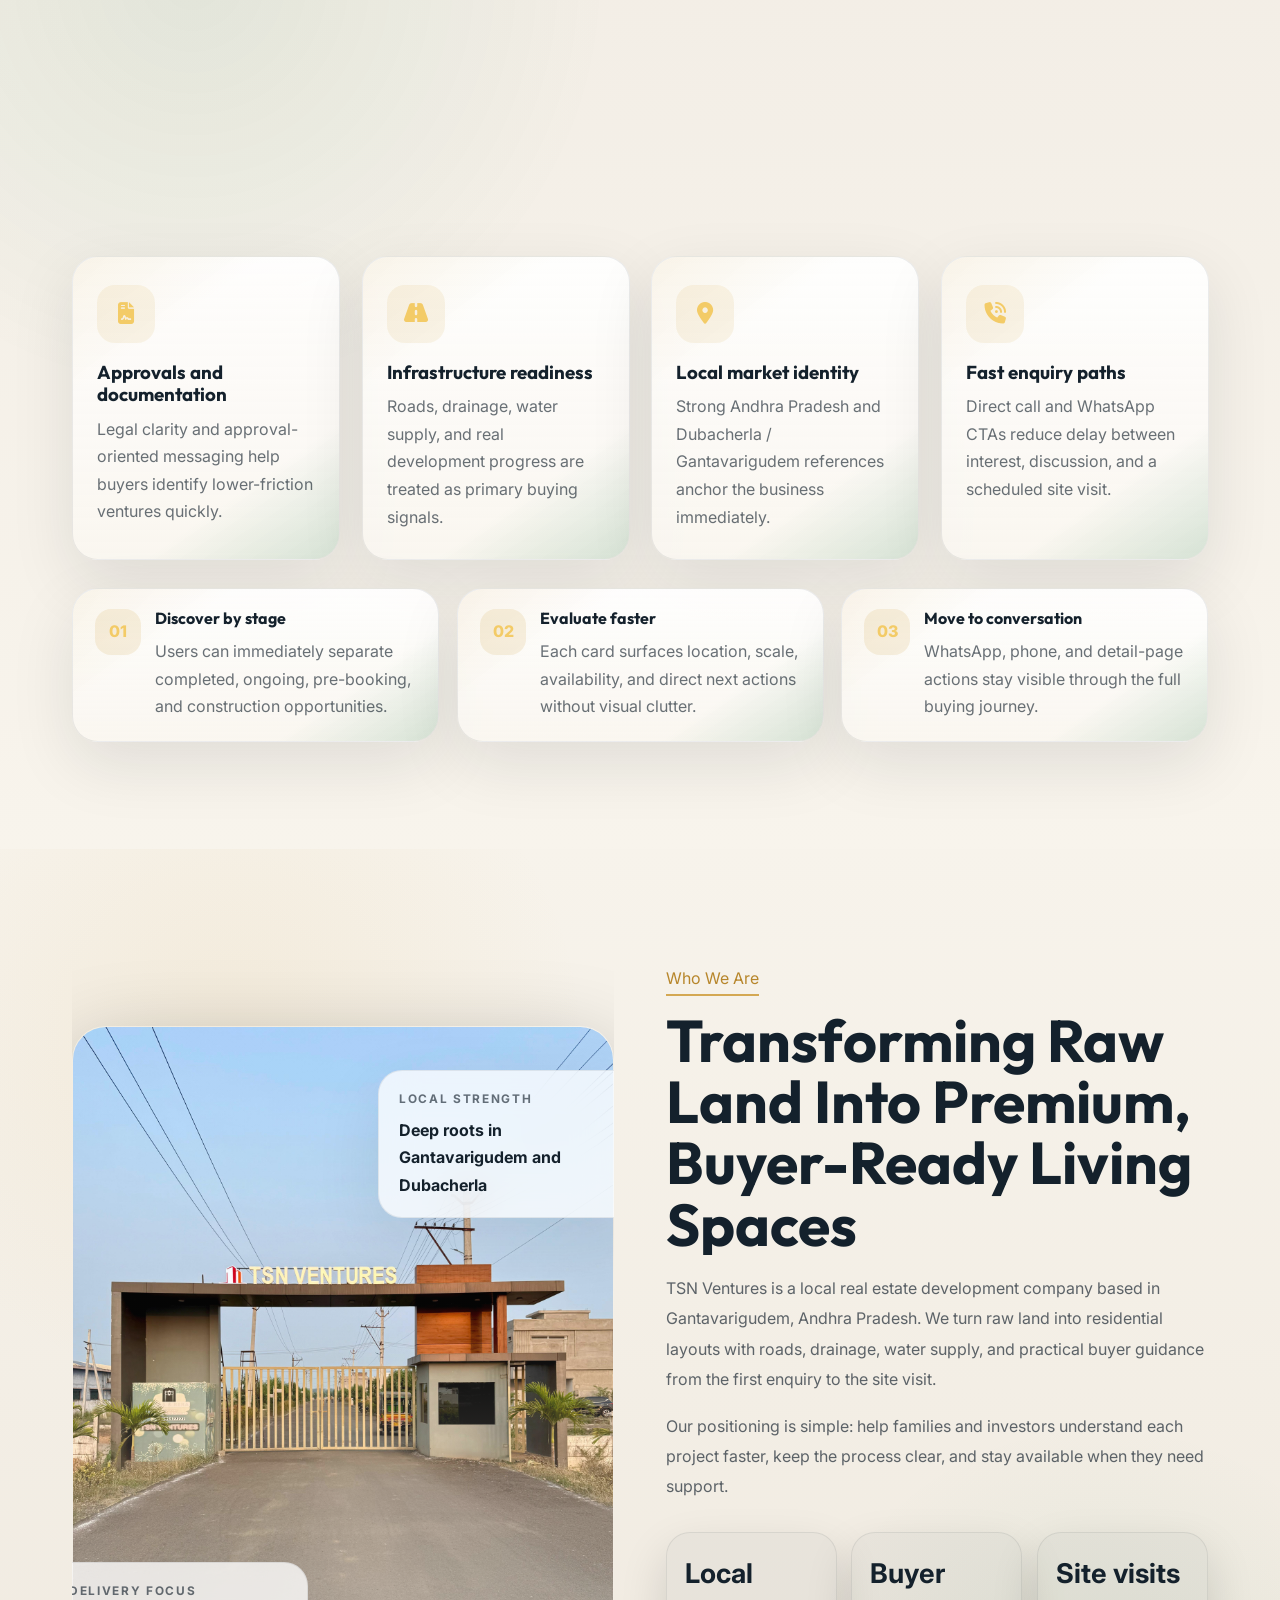
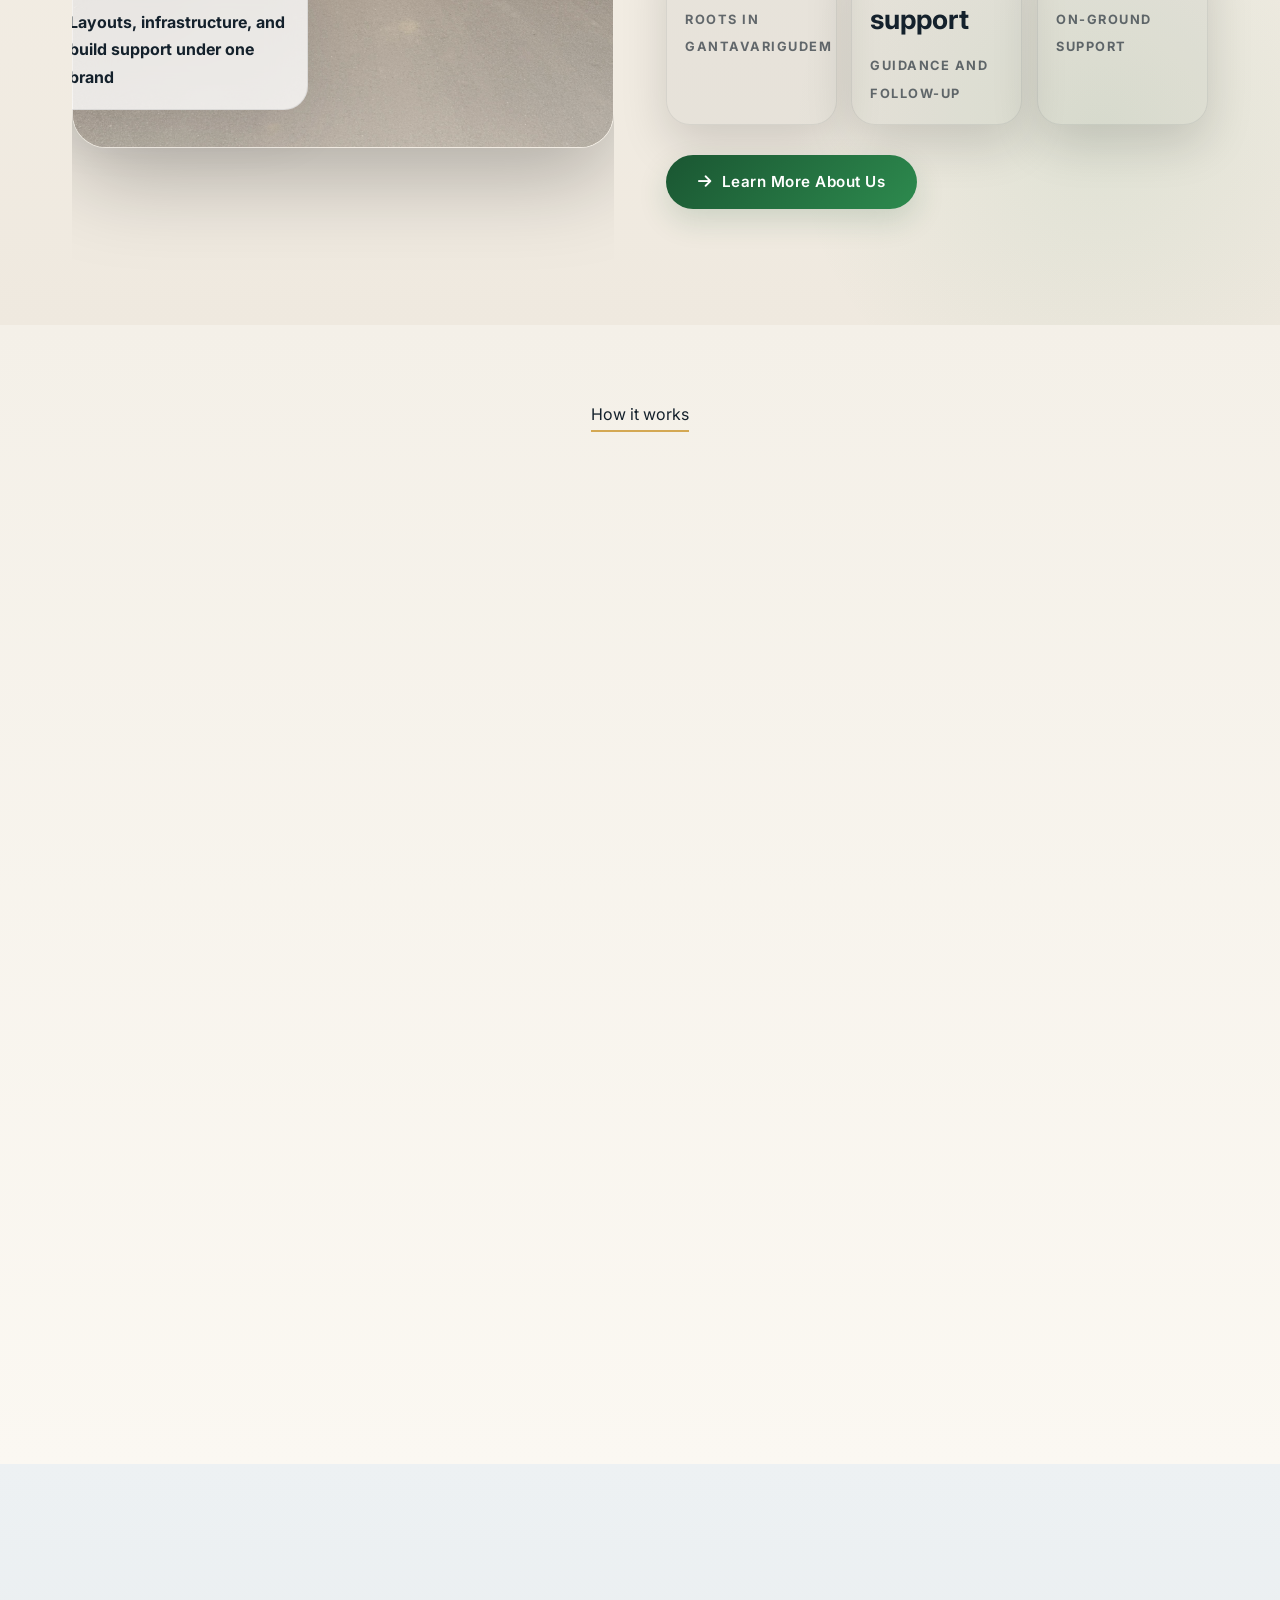
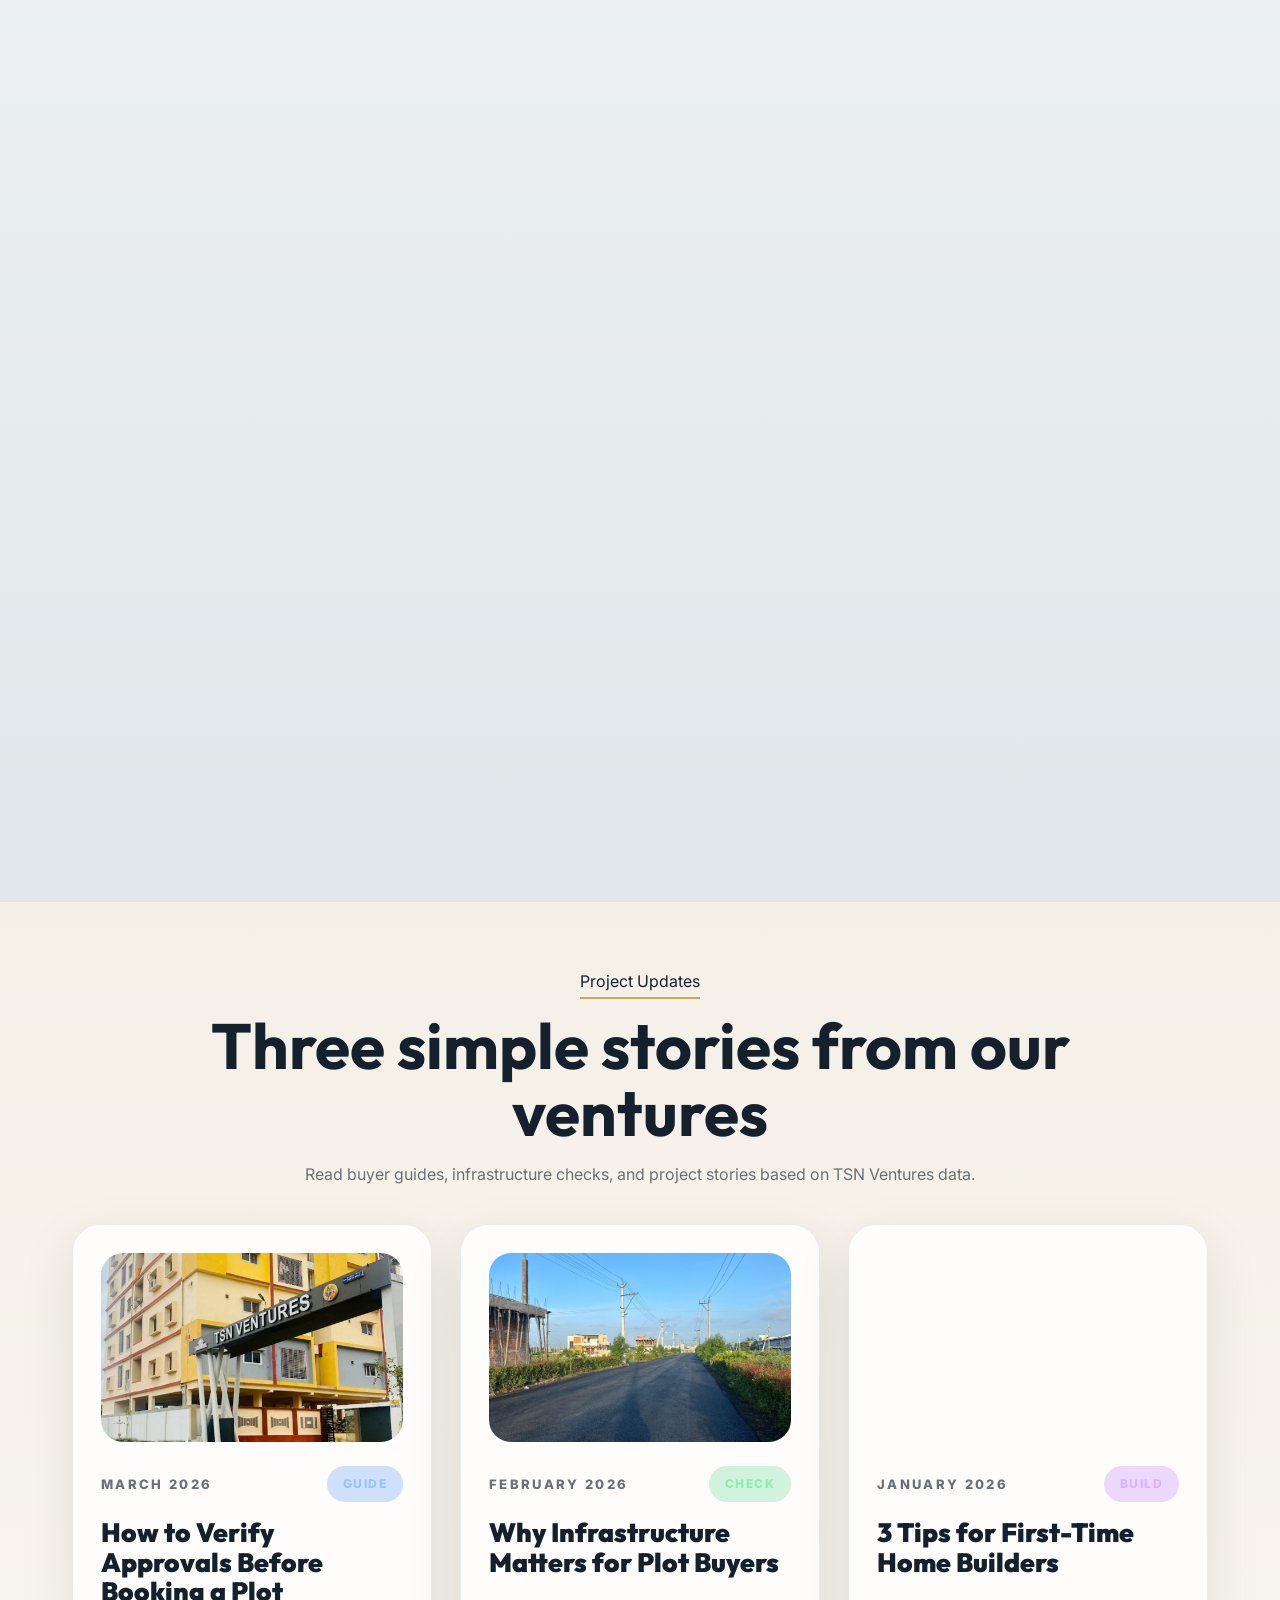
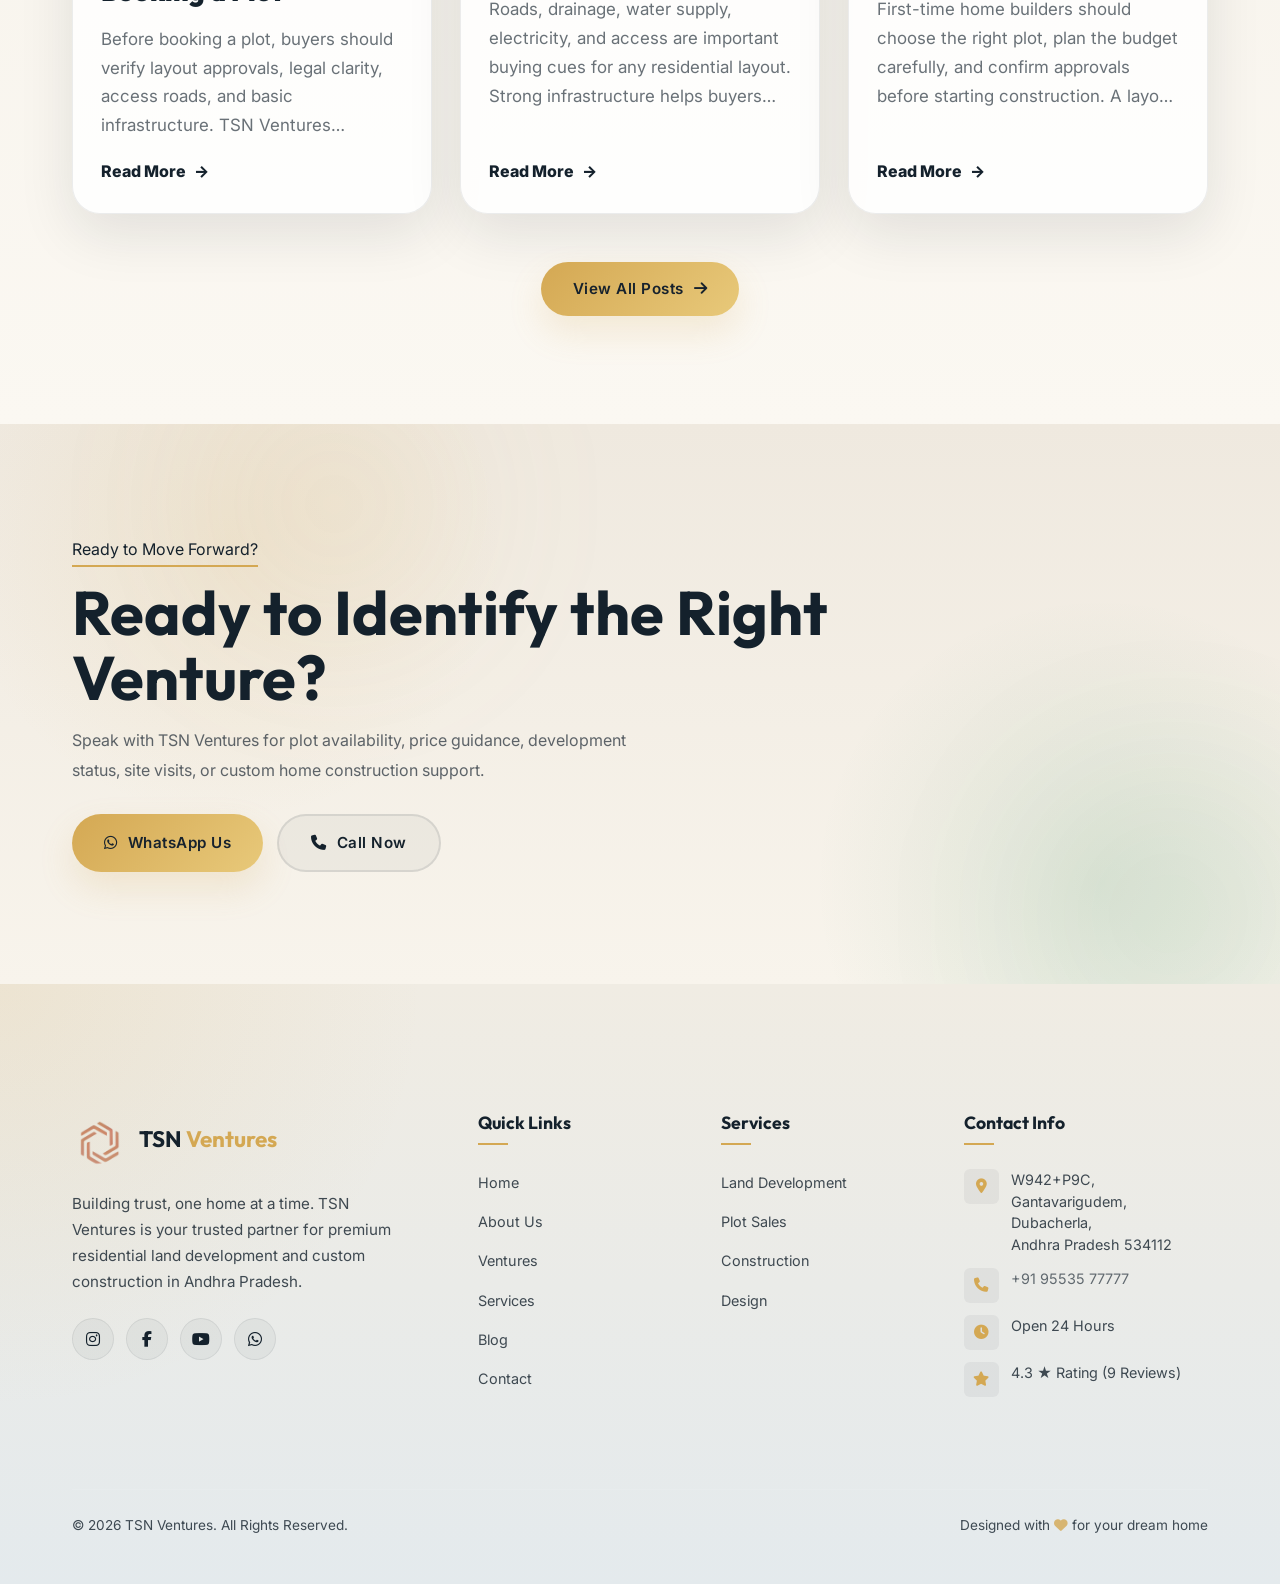
==== commit c8aca9ee: "changes in the telugu language" ====
--- a/index.html
+++ b/index.html
@@ -19,14 +19,20 @@
   <title>TSN Ventures — Premium Real Estate Development</title>
   <script>
     (function() {
-      const key = 'tsn-theme';
+      const themeKey = 'tsn-theme';
+      const languageKey = 'tsn-preferred-language';
       let theme = 'light';
+      let language = 'en';
       try {
-        const storedTheme = localStorage.getItem(key);
+        const storedTheme = localStorage.getItem(themeKey);
+        const storedLanguage = localStorage.getItem(languageKey);
         if (storedTheme === 'light' || storedTheme === 'dark') {
           theme = storedTheme;
         } else if (window.matchMedia && window.matchMedia('(prefers-color-scheme: dark)').matches) {
           theme = 'dark';
+        }
+        if (storedLanguage === 'en' || storedLanguage === 'te') {
+          language = storedLanguage;
         }
       } catch (error) {
         if (window.matchMedia && window.matchMedia('(prefers-color-scheme: dark)').matches) {
@@ -34,6 +40,11 @@
         }
       }
       document.documentElement.setAttribute('data-theme', theme);
+      document.documentElement.setAttribute('lang', language);
+      document.documentElement.setAttribute('data-language', language);
+      if (language === 'te') {
+        document.documentElement.setAttribute('data-language-pending', 'te');
+      }
     })();
   </script>
   <link rel="icon" href="favicon.ico" sizes="any">
@@ -69,11 +80,19 @@
         <div class="logo-text">TSN <span>Ventures</span></div>
       </a>
       <div class="nav-links" id="navLinks">
+        <div class="nav-language-switch nav-language-switch--mobile" role="group" data-i18n-attr="aria-label:ui.language.groupLabel">
+          <button class="language-switch__button is-active" type="button" data-language-option="en" aria-pressed="true">English</button>
+          <button class="language-switch__button" type="button" data-language-option="te" aria-pressed="false">తెలుగు</button>
+        </div>
         <a href="index.html" class="active">Home</a>
         <a href="about.html">About</a>
         <a href="ventures.html">Ventures</a>
         <a href="services.html">Services</a>
         <a href="blog.html">Blog</a>
+        <div class="nav-language-switch nav-language-switch--desktop" role="group" data-i18n-attr="aria-label:ui.language.groupLabel">
+          <button class="language-switch__button is-active" type="button" data-language-option="en" aria-pressed="true">EN</button>
+          <button class="language-switch__button" type="button" data-language-option="te" aria-pressed="false">తెలుగు</button>
+        </div>
         <a href="/contact.html" class="nav-cta">Contact</a>
       </div>
       <button class="nav-toggle" id="navToggle" aria-label="Toggle Menu">
@@ -127,7 +146,7 @@
           <span>Build a Better Future.</span>
         </h1>
 
-        <p class="home-rdx-lead reveal" data-animated-section data-motion-delay="560">
+        <p class="home-rdx-lead reveal tsn-i18n-copy" data-animated-section data-motion-delay="560" data-i18n="home.hero.lead">
           Compare completed layouts, ongoing ventures, pre-booking opportunities, and construction-backed projects with clearer infrastructure visibility, stronger local context, and faster buyer action paths.
         </p>
 
@@ -150,16 +169,16 @@
       <div class="home-rdx-hero__panel reveal-scale" data-animated-card data-motion-direction="right" data-motion-delay="420" data-animate-children=".home-rdx-stat-card, .home-rdx-point" data-child-animation="card" data-child-direction="up" data-stagger="100" data-children-delay="220">
         <div class="home-rdx-panel__eyebrow">Buyer Decision Dashboard</div>
         <h3>See the exact signals serious buyers check before they enquire.</h3>
-        <p>Location clarity, infrastructure progress, legal context, and immediate contact actions stay visible in one premium decision panel.</p>
+        <p class="tsn-i18n-copy" data-i18n="home.dashboard.description">Location clarity, infrastructure progress, legal context, and immediate contact actions stay visible in one premium decision panel.</p>
 
         <div class="home-rdx-panel__stats">
           <div class="home-rdx-stat-card">
             <strong>Buyer support</strong>
-            <span>Guidance and follow-up</span>
+            <span class="tsn-i18n-copy" data-i18n="home.dashboard.support.helper">Guidance and follow-up</span>
           </div>
           <div class="home-rdx-stat-card">
             <strong>Site visits</strong>
-            <span>On-ground help</span>
+            <span class="tsn-i18n-copy" data-i18n="home.dashboard.visits.helper">On-ground help</span>
           </div>
         </div>
 
@@ -168,33 +187,33 @@
             <i class="fas fa-circle-check"></i>
             <div>
               <strong>Documentation-led positioning</strong>
-              <span>Approved layout signals and legal clarity visible before the first call.</span>
+              <span class="tsn-i18n-copy" data-i18n="home.dashboard.docs.body">Approved layout signals and legal clarity visible before the first call.</span>
             </div>
           </div>
           <div class="home-rdx-point">
             <i class="fas fa-road"></i>
             <div>
               <strong>Infrastructure-first evaluation</strong>
-              <span>Roads, drainage, and water readiness appear as core buying cues.</span>
+              <span class="tsn-i18n-copy" data-i18n="home.dashboard.infrastructure.body">Roads, drainage, and water readiness appear as core buying cues.</span>
             </div>
           </div>
           <div class="home-rdx-point">
             <i class="fas fa-comments"></i>
             <div>
               <strong>Fast response channels</strong>
-              <span>WhatsApp, direct calls, and site-visit actions stay close to every venture.</span>
+              <span class="tsn-i18n-copy" data-i18n="home.dashboard.response.body">WhatsApp, direct calls, and site-visit actions stay close to every venture.</span>
             </div>
           </div>
         </div>
       </div>
 
       <div class="home-rdx-float home-rdx-float--one" data-animated-card data-motion-direction="right" data-motion-delay="760" data-floating-element data-floating-delay="500">
-        <span>Clear legal context</span>
-        <strong>Government-approved layouts with visible documentation cues</strong>
+        <span class="tsn-i18n-copy" data-i18n="home.floats.legal.label">Clear legal context</span>
+        <strong class="tsn-i18n-copy" data-i18n="home.floats.legal.body">Government-approved layouts with visible documentation cues</strong>
       </div>
       <div class="home-rdx-float home-rdx-float--two" data-animated-card data-motion-direction="right" data-motion-delay="860" data-floating-element data-floating-delay="1100">
-        <span>Local trust signal</span>
-        <strong>Strong Dubacherla and Gantavarigudem presence</strong>
+        <span class="tsn-i18n-copy" data-i18n="home.floats.local.label">Local trust signal</span>
+        <strong class="tsn-i18n-copy" data-i18n="home.floats.local.body">Strong Dubacherla and Gantavarigudem presence</strong>
       </div>
     </div>
 
@@ -221,7 +240,7 @@
       <div class="home-rdx-heading reveal" data-animated-section data-animate-children="children" data-child-animation="section" data-child-direction="up" data-stagger="100">
         <div class="section-label">Project Discovery</div>
         <h2 data-animated-heading>Explore the Featured Ventures in a Larger Visual Format</h2>
-        <p>Each project rotates through its own gallery automatically, so the page opens with live site photography instead of a static hero block.</p>
+        <p class="tsn-i18n-copy" data-i18n="home.discovery.description">Each project rotates through its own gallery automatically, so the page opens with live site photography instead of a static hero block.</p>
       </div>
       <div class="home-rdx-feature-list" id="rdxShowcase"></div>
     </div>
@@ -232,29 +251,29 @@
       <div class="home-rdx-heading reveal" data-animated-section data-animate-children="children" data-child-animation="section" data-child-direction="up" data-stagger="100">
         <div class="section-label">Why Buyers Trust TSN</div>
         <h2 data-animated-heading>Designed Around Real Decision Points</h2>
-        <p>Approvals, infrastructure, geography, and fast enquiry actions are positioned like buyer checkpoints — with a darker, more premium hover system instead of bright color shifts.</p>
+        <p class="tsn-i18n-copy" data-i18n="home.trust.description">Approvals, infrastructure, geography, and fast enquiry actions are positioned like buyer checkpoints — with a darker, more premium hover system instead of bright color shifts.</p>
       </div>
 
       <div class="home-rdx-trust-grid">
         <article class="home-rdx-trust-card reveal-scale" data-animated-card data-motion-direction="scale">
           <i class="fas fa-file-contract"></i>
           <h3>Approvals and documentation</h3>
-          <p>Legal clarity and approval-oriented messaging help buyers identify lower-friction ventures quickly.</p>
+          <p class="tsn-i18n-copy" data-i18n="home.trust.approvals.body">Legal clarity and approval-oriented messaging help buyers identify lower-friction ventures quickly.</p>
         </article>
         <article class="home-rdx-trust-card reveal-scale" data-animated-card data-motion-direction="scale">
           <i class="fas fa-road"></i>
           <h3>Infrastructure readiness</h3>
-          <p>Roads, drainage, water supply, and real development progress are treated as primary buying signals.</p>
+          <p class="tsn-i18n-copy" data-i18n="home.trust.infrastructure.body">Roads, drainage, water supply, and real development progress are treated as primary buying signals.</p>
         </article>
         <article class="home-rdx-trust-card reveal-scale" data-animated-card data-motion-direction="scale">
           <i class="fas fa-location-dot"></i>
           <h3>Local market identity</h3>
-          <p>Strong Andhra Pradesh and Dubacherla / Gantavarigudem references anchor the business immediately.</p>
+          <p class="tsn-i18n-copy" data-i18n="home.trust.identity.body">Strong Andhra Pradesh and Dubacherla / Gantavarigudem references anchor the business immediately.</p>
         </article>
         <article class="home-rdx-trust-card reveal-scale" data-animated-card data-motion-direction="scale">
           <i class="fas fa-phone-volume"></i>
           <h3>Fast enquiry paths</h3>
-          <p>Direct call and WhatsApp CTAs reduce delay between interest, discussion, and a scheduled site visit.</p>
+          <p class="tsn-i18n-copy" data-i18n="home.trust.enquiry.body">Direct call and WhatsApp CTAs reduce delay between interest, discussion, and a scheduled site visit.</p>
         </article>
       </div>
 
@@ -263,21 +282,21 @@
           <span>01</span>
           <div>
             <h4>Discover by stage</h4>
-            <p>Users can immediately separate completed, ongoing, pre-booking, and construction opportunities.</p>
+            <p class="tsn-i18n-copy" data-i18n="home.trust.step1.body">Users can immediately separate completed, ongoing, pre-booking, and construction opportunities.</p>
           </div>
         </div>
         <div class="home-rdx-trust-step reveal" data-animated-card data-motion-direction="up">
           <span>02</span>
           <div>
             <h4>Evaluate faster</h4>
-            <p>Each card surfaces location, scale, availability, and direct next actions without visual clutter.</p>
+            <p class="tsn-i18n-copy" data-i18n="home.trust.step2.body">Each card surfaces location, scale, availability, and direct next actions without visual clutter.</p>
           </div>
         </div>
         <div class="home-rdx-trust-step reveal" data-animated-card data-motion-direction="up">
           <span>03</span>
           <div>
             <h4>Move to conversation</h4>
-            <p>WhatsApp, phone, and detail-page actions stay visible through the full buying journey.</p>
+            <p class="tsn-i18n-copy" data-i18n="home.trust.step3.body">WhatsApp, phone, and detail-page actions stay visible through the full buying journey.</p>
           </div>
         </div>
       </div>
@@ -292,31 +311,31 @@
             <img src="assets/images/home-about-iconcity.jpeg" alt="TSN Ventures Project">
           </div>
           <div class="home-rdx-about__card home-rdx-about__card--one" data-animated-card data-motion-direction="right" data-floating-element data-floating-delay="400">
-            <span>Local strength</span>
-            <strong>Deep roots in Gantavarigudem and Dubacherla</strong>
+            <span class="tsn-i18n-copy" data-i18n="home.about.floatLocal.label">Local strength</span>
+            <strong class="tsn-i18n-copy" data-i18n="home.about.floatLocal.body">Deep roots in Gantavarigudem and Dubacherla</strong>
           </div>
           <div class="home-rdx-about__card home-rdx-about__card--two" data-animated-card data-motion-direction="right" data-floating-element data-floating-delay="900">
-            <span>Delivery focus</span>
-            <strong>Layouts, infrastructure, and build support under one brand</strong>
+            <span class="tsn-i18n-copy" data-i18n="home.about.floatDelivery.label">Delivery focus</span>
+            <strong class="tsn-i18n-copy" data-i18n="home.about.floatDelivery.body">Layouts, infrastructure, and build support under one brand</strong>
           </div>
         </div>
         <div class="home-rdx-about__content reveal-right" data-animated-section data-motion-direction="right" data-animate-children=".home-rdx-about__metrics > div, .home-rdx-about__actions .btn" data-child-animation="card" data-child-direction="up" data-stagger="90" data-children-delay="180">
           <div class="section-label">Who We Are</div>
           <h2 data-animated-heading>Transforming Raw Land Into Premium, Buyer-Ready Living Spaces</h2>
-          <p>TSN Ventures is a local real estate development company based in Gantavarigudem, Andhra Pradesh. We turn raw land into residential layouts with roads, drainage, water supply, and practical buyer guidance from the first enquiry to the site visit.</p>
-          <p>Our positioning is simple: help families and investors understand each project faster, keep the process clear, and stay available when they need support.</p>
+          <p class="tsn-i18n-copy" data-i18n="home.about.p1">TSN Ventures is a local real estate development company based in Gantavarigudem, Andhra Pradesh. We turn raw land into residential layouts with roads, drainage, water supply, and practical buyer guidance from the first enquiry to the site visit.</p>
+          <p class="tsn-i18n-copy" data-i18n="home.about.p2">Our positioning is simple: help families and investors understand each project faster, keep the process clear, and stay available when they need support.</p>
           <div class="home-rdx-about__metrics reveal" data-animated-section data-motion-delay="120">
             <div>
               <strong>Local</strong>
-              <span>Roots in Gantavarigudem</span>
+              <span class="tsn-i18n-copy" data-i18n="home.about.metricLocal.helper">Roots in Gantavarigudem</span>
             </div>
             <div>
               <strong>Buyer support</strong>
-              <span>Guidance and follow-up</span>
+              <span class="tsn-i18n-copy" data-i18n="home.about.metricSupport.helper">Guidance and follow-up</span>
             </div>
             <div>
               <strong>Site visits</strong>
-              <span>On-ground support</span>
+              <span class="tsn-i18n-copy" data-i18n="home.about.metricVisits.helper">On-ground support</span>
             </div>
           </div>
           <div class="home-rdx-about__actions reveal" data-animated-section data-motion-direction="scale" data-motion-delay="220">
@@ -334,7 +353,7 @@
       <div class="home-rdx-heading reveal" data-animated-section data-animate-children="children" data-child-animation="section" data-child-direction="up" data-stagger="100">
         <div class="section-label">How it works</div>
         <h2 data-animated-heading>One guided path from ready layout to handover</h2>
-        <p>Follow the process in order: discover an approved layout, choose the right plot, then move toward construction with the same team.</p>
+        <p class="tsn-i18n-copy" data-i18n="home.services.description">Follow the process in order: discover an approved layout, choose the right plot, then move toward construction with the same team.</p>
       </div>
 
       <div class="home-rdx-flow stagger-children" data-animated-section data-animate-children=".home-rdx-flow-card" data-child-animation="card" data-child-direction="up" data-stagger="120">
@@ -350,11 +369,11 @@
             </div>
           </div>
           <div class="home-rdx-flow-card__body">
-            <p>We prepare residential layouts with roads, drainage, water supply, and approvals in place before buyers visit.</p>
+            <p class="tsn-i18n-copy" data-i18n="home.services.step1.body">We prepare residential layouts with roads, drainage, water supply, and approvals in place before buyers visit.</p>
             <div class="rdx-align-metrics home-rdx-flow-card__metrics">
-              <div class="rdx-align-metric"><i class="fas fa-road"></i><span>What we do</span><strong>Prepare the layout</strong></div>
-              <div class="rdx-align-metric"><i class="fas fa-file-contract"></i><span>What you check</span><strong>Approvals</strong></div>
-              <div class="rdx-align-metric"><i class="fas fa-map-location-dot"></i><span>Next step</span><strong>Site Visit</strong></div>
+              <div class="rdx-align-metric"><i class="fas fa-road"></i><span class="tsn-i18n-copy" data-i18n="home.services.step1.metric1.label">What we do</span><strong>Prepare the layout</strong></div>
+              <div class="rdx-align-metric"><i class="fas fa-file-contract"></i><span class="tsn-i18n-copy" data-i18n="home.services.step1.metric2.label">What you check</span><strong>Approvals</strong></div>
+              <div class="rdx-align-metric"><i class="fas fa-map-location-dot"></i><span class="tsn-i18n-copy" data-i18n="home.services.step1.metric3.label">Next step</span><strong>Site Visit</strong></div>
             </div>
           </div>
         </article>
@@ -375,11 +394,11 @@
             </div>
           </div>
           <div class="home-rdx-flow-card__body">
-            <p>We help buyers compare plot size, location, and budget so they can choose faster and with less back-and-forth.</p>
+            <p class="tsn-i18n-copy" data-i18n="home.services.step2.body">We help buyers compare plot size, location, and budget so they can choose faster and with less back-and-forth.</p>
             <div class="rdx-align-metrics home-rdx-flow-card__metrics">
-              <div class="rdx-align-metric"><i class="fas fa-ruler-combined"></i><span>Compare</span><strong>Plot size</strong></div>
-              <div class="rdx-align-metric"><i class="fas fa-indian-rupee-sign"></i><span>Check</span><strong>Budget</strong></div>
-              <div class="rdx-align-metric"><i class="fas fa-phone-volume"></i><span>Next step</span><strong>Talk to us</strong></div>
+              <div class="rdx-align-metric"><i class="fas fa-ruler-combined"></i><span class="tsn-i18n-copy" data-i18n="home.services.step2.metric1.label">Compare</span><strong>Plot size</strong></div>
+              <div class="rdx-align-metric"><i class="fas fa-indian-rupee-sign"></i><span class="tsn-i18n-copy" data-i18n="home.services.step2.metric2.label">Check</span><strong>Budget</strong></div>
+              <div class="rdx-align-metric"><i class="fas fa-phone-volume"></i><span class="tsn-i18n-copy" data-i18n="home.services.step2.metric3.label">Next step</span><strong>Talk to us</strong></div>
             </div>
           </div>
         </article>
@@ -400,11 +419,11 @@
             </div>
           </div>
           <div class="home-rdx-flow-card__body">
-            <p>Move from land purchase to a finished home with one team handling design, build quality, and handover.</p>
+            <p class="tsn-i18n-copy" data-i18n="home.services.step3.body">Move from land purchase to a finished home with one team handling design, build quality, and handover.</p>
             <div class="rdx-align-metrics home-rdx-flow-card__metrics">
-              <div class="rdx-align-metric"><i class="fas fa-drafting-compass"></i><span>Plan</span><strong>Design</strong></div>
-              <div class="rdx-align-metric"><i class="fas fa-hard-hat"></i><span>Build</span><strong>Execution</strong></div>
-              <div class="rdx-align-metric"><i class="fas fa-key"></i><span>Close</span><strong>Handover</strong></div>
+              <div class="rdx-align-metric"><i class="fas fa-drafting-compass"></i><span class="tsn-i18n-copy" data-i18n="home.services.step3.metric1.label">Plan</span><strong>Design</strong></div>
+              <div class="rdx-align-metric"><i class="fas fa-hard-hat"></i><span class="tsn-i18n-copy" data-i18n="home.services.step3.metric2.label">Build</span><strong>Execution</strong></div>
+              <div class="rdx-align-metric"><i class="fas fa-key"></i><span class="tsn-i18n-copy" data-i18n="home.services.step3.metric3.label">Close</span><strong>Handover</strong></div>
             </div>
           </div>
         </article>
@@ -421,31 +440,31 @@
       <div class="section-header reveal" data-animated-section data-animate-children="children" data-child-animation="section" data-child-direction="up" data-stagger="100">
         <div class="section-label">Testimonials</div>
         <h2 data-animated-heading>Buyer Confidence, In Their Words</h2>
-        <p>Real reviews from families who trusted TSN Ventures for quality, value, and infrastructure.</p>
+        <p class="tsn-i18n-copy" data-i18n="home.testimonials.description">Real reviews from families who trusted TSN Ventures for quality, value, and infrastructure.</p>
       </div>
       <div class="testimonials-grid stagger-children">
         <div class="tcard reveal-scale" data-animated-card data-motion-direction="scale">
           <div class="tcard-quote-icon"><i class="fas fa-quote-left"></i></div>
           <div class="tcard-stars"><i class="fas fa-star"></i><i class="fas fa-star"></i><i class="fas fa-star"></i><i class="fas fa-star"></i><i class="fas fa-star"></i></div>
-          <p class="tcard-text">Very much satisfied with their service in quality, price and in security. Thank you, TSN Ventures.</p>
+          <p class="tcard-text tsn-i18n-copy" data-i18n="home.testimonials.quote1">Very much satisfied with their service in quality, price and in security. Thank you, TSN Ventures.</p>
           <div class="tcard-author"><div class="tcard-avatar">R</div><div class="tcard-author-info"><h4>Ram Meher Kollati</h4><span>Local Guide</span></div></div>
         </div>
         <div class="tcard reveal-scale" data-animated-card data-motion-direction="scale">
           <div class="tcard-quote-icon"><i class="fas fa-quote-left"></i></div>
           <div class="tcard-stars"><i class="fas fa-star"></i><i class="fas fa-star"></i><i class="fas fa-star"></i><i class="fas fa-star"></i><i class="fas fa-star"></i></div>
-          <p class="tcard-text">The best layout and best for middle class family. Highly recommended for anyone looking for affordable quality plots.</p>
+          <p class="tcard-text tsn-i18n-copy" data-i18n="home.testimonials.quote2">The best layout and best for middle class family. Highly recommended for anyone looking for affordable quality plots.</p>
           <div class="tcard-author"><div class="tcard-avatar">S</div><div class="tcard-author-info"><h4>Srinu Chowdary Yalamarthi</h4><span>Verified Buyer</span></div></div>
         </div>
         <div class="tcard reveal-scale" data-animated-card data-motion-direction="scale">
           <div class="tcard-quote-icon"><i class="fas fa-quote-left"></i></div>
           <div class="tcard-stars"><i class="fas fa-star"></i><i class="fas fa-star"></i><i class="fas fa-star"></i><i class="fas fa-star"></i><i class="fas fa-star"></i></div>
-          <p class="tcard-text">Excellent infrastructure and amenities. The drainage and water systems are very well planned. Great investment for the future.</p>
+          <p class="tcard-text tsn-i18n-copy" data-i18n="home.testimonials.quote3">Excellent infrastructure and amenities. The drainage and water systems are very well planned. Great investment for the future.</p>
           <div class="tcard-author"><div class="tcard-avatar">G</div><div class="tcard-author-info"><h4>Gatala Jayadeepmeenan</h4><span>Local Guide</span></div></div>
         </div>
         <div class="tcard reveal-scale" data-animated-card data-motion-direction="scale">
           <div class="tcard-quote-icon"><i class="fas fa-quote-left"></i></div>
           <div class="tcard-stars"><i class="fas fa-star"></i><i class="fas fa-star"></i><i class="fas fa-star"></i><i class="fas fa-star"></i><i class="far fa-star"></i></div>
-          <p class="tcard-text">TSN Ventures delivers what they promise. The construction quality is top-notch and the team is very professional and supportive.</p>
+          <p class="tcard-text tsn-i18n-copy" data-i18n="home.testimonials.quote4">TSN Ventures delivers what they promise. The construction quality is top-notch and the team is very professional and supportive.</p>
           <div class="tcard-author"><div class="tcard-avatar">A</div><div class="tcard-author-info"><h4>Anand Kumar</h4><span>Home Owner</span></div></div>
         </div>
       </div>
@@ -457,7 +476,7 @@
       <div class="rdx-align-head reveal" data-animated-section data-animate-children="children" data-child-animation="section" data-child-direction="up" data-stagger="100">
         <div class="section-label">Project Updates</div>
         <h2 data-animated-heading>Three simple stories from our ventures</h2>
-        <p>Read buyer guides, infrastructure checks, and project stories based on TSN Ventures data.</p>
+        <p class="tsn-i18n-copy" data-i18n="home.blog.description">Read buyer guides, infrastructure checks, and project stories based on TSN Ventures data.</p>
       </div>
       <div class="blog-card-grid stagger-children" id="homeProjectUpdates"></div>
       <div class="home-blog-preview__cta reveal" data-animated-section data-motion-direction="scale">
@@ -471,7 +490,7 @@
       <div class="home-rdx-cta__content reveal-left" data-animated-section data-motion-direction="left" data-animate-children=".home-rdx-cta__actions .btn" data-child-animation="card" data-child-direction="scale" data-stagger="90" data-children-delay="140">
         <div class="section-label">Ready to Move Forward?</div>
         <h2 data-animated-heading>Ready to Identify the Right Venture?</h2>
-        <p>Speak with TSN Ventures for plot availability, price guidance, development status, site visits, or custom home construction support.</p>
+        <p class="tsn-i18n-copy" data-i18n="home.contact.description">Speak with TSN Ventures for plot availability, price guidance, development status, site visits, or custom home construction support.</p>
         <div class="home-rdx-cta__actions">
           <a href="https://wa.me/919553577777?text=Hi%20TSN%20Ventures!%20I%20want%20details%20about%20your%20ventures." target="_blank" class="btn btn-accent"><i class="fab fa-whatsapp"></i> WhatsApp Us</a>
           <a href="tel:+919553577777" class="btn btn-outline"><i class="fas fa-phone"></i> Call Now</a>
@@ -483,14 +502,19 @@
   <footer class="footer" id="footer">
     <div class="container">
       <div class="footer-grid">
-        <div class="footer-about"><div class="footer-logo"><div class="logo-icon"><img src="assets/images/logo.png" alt="TSN Ventures Logo"></div><h3>TSN <span>Ventures</span></h3></div><p>Building trust, one home at a time. TSN Ventures is your trusted partner for premium residential land development and custom construction in Andhra Pradesh.</p><div class="footer-social"><a href="https://www.instagram.com/tsn_ventures/" target="_blank" aria-label="Instagram"><i class="fab fa-instagram"></i></a><a href="#" aria-label="Facebook"><i class="fab fa-facebook-f"></i></a><a href="#" aria-label="YouTube"><i class="fab fa-youtube"></i></a><a href="https://wa.me/919553577777" target="_blank" aria-label="WhatsApp"><i class="fab fa-whatsapp"></i></a></div></div>
+        <div class="footer-about"><div class="footer-logo"><div class="logo-icon"><img src="assets/images/logo.png" alt="TSN Ventures Logo"></div><h3>TSN <span>Ventures</span></h3></div><p class="tsn-i18n-copy" data-i18n="shared.footer.companyDescription">Building trust, one home at a time. TSN Ventures is your trusted partner for premium residential land development and custom construction in Andhra Pradesh.</p><div class="footer-social"><a href="https://www.instagram.com/tsn_ventures/" target="_blank" aria-label="Instagram"><i class="fab fa-instagram"></i></a><a href="#" aria-label="Facebook"><i class="fab fa-facebook-f"></i></a><a href="#" aria-label="YouTube"><i class="fab fa-youtube"></i></a><a href="https://wa.me/919553577777" target="_blank" aria-label="WhatsApp"><i class="fab fa-whatsapp"></i></a></div></div>
         <div class="footer-col"><h4>Quick Links</h4><ul><li><a href="index.html">Home</a></li><li><a href="about.html">About Us</a></li><li><a href="ventures.html">Ventures</a></li><li><a href="services.html">Services</a></li><li><a href="blog.html">Blog</a></li><li><a href="/contact.html">Contact</a></li></ul></div>
         <div class="footer-col"><h4>Services</h4><ul><li><a href="services.html">Land Development</a></li><li><a href="services.html">Plot Sales</a></li><li><a href="services.html">Construction</a></li><li><a href="services.html">Design</a></li></ul></div>
-        <div class="footer-col"><h4>Contact Info</h4><ul class="footer-contact"><li><div class="icon"><i class="fas fa-map-marker-alt"></i></div><div class="info">W942+P9C, Gantavarigudem, Dubacherla,<br>Andhra Pradesh 534112</div></li><li><div class="icon"><i class="fas fa-phone"></i></div><div class="info"><a href="tel:+919553577777">+91 95535 77777</a></div></li><li><div class="icon"><i class="fas fa-clock"></i></div><div class="info">Open 24 Hours</div></li><li><div class="icon"><i class="fas fa-star"></i></div><div class="info">4.3 ★ Rating (9 Reviews)</div></li></ul></div>
+        <div class="footer-col"><h4>Contact Info</h4><ul class="footer-contact"><li><div class="icon"><i class="fas fa-map-marker-alt"></i></div><div class="info">W942+P9C, Gantavarigudem, Dubacherla,<br>Andhra Pradesh 534112</div></li><li><div class="icon"><i class="fas fa-phone"></i></div><div class="info"><a href="tel:+919553577777">+91 95535 77777</a></div></li><li><div class="icon"><i class="fas fa-clock"></i></div><div class="info tsn-i18n-copy" data-i18n="shared.footer.openHours">Open 24 Hours</div></li><li><div class="icon"><i class="fas fa-star"></i></div><div class="info">4.3 ★ Rating (9 Reviews)</div></li></ul></div>
       </div>
       <div class="footer-bottom"><p>&copy; 2026 TSN Ventures. All Rights Reserved.</p><p>Designed with <i class="fas fa-heart" style="color: var(--accent);"></i> for your dream home</p></div>
     </div>
   </footer>
+
+  <button class="language-float" type="button" data-language-floating aria-label="Switch supporting content to Telugu" title="తెలుగులో చూడండి">
+    <span class="language-float__icon" aria-hidden="true"><i class="fas fa-globe"></i></span>
+    <span class="language-float__label" data-language-floating-label>తెలుగు</span>
+  </button>
 
   <button class="theme-switch" type="button" data-theme-toggle aria-label="Activate dark theme" aria-pressed="false">
     <span class="theme-switch__track">
@@ -510,6 +534,9 @@
     </div>
   </div>
 
+  <script src="js/translations/en.js"></script>
+  <script src="js/translations/te.js"></script>
+  <script src="js/language-controller.js"></script>
   <script src="js/venture-data.js"></script>
   <script src="js/venture-image-manifest.js"></script>
   <script src="js/venture-image-resolver.js"></script>
--- a/css/style.css
+++ b/css/style.css
@@ -3,7 +3,7 @@
    ======================================== */
 
 /* --- Google Fonts --- */
-@import url('https://fonts.googleapis.com/css2?family=Outfit:wght@300;400;500;600;700;800;900&family=Inter:wght@300;400;500;600;700&display=swap');
+@import url('https://fonts.googleapis.com/css2?family=Outfit:wght@300;400;500;600;700;800;900&family=Inter:wght@300;400;500;600;700&family=Noto+Sans+Telugu:wght@400;500;600;700&display=swap');
 
 /* --- Design Tokens --- */
 :root {
@@ -20,6 +20,7 @@
   /* Typography */
   --font-heading: 'Outfit', sans-serif;
   --font-body: 'Inter', sans-serif;
+  --font-body-telugu: 'Noto Sans Telugu', system-ui, sans-serif;
 
   /* Spacing */
   --space-xs: 0.5rem;
@@ -46,6 +47,10 @@
   /* Layout */
   --max-width: 1200px;
   --nav-height: 80px;
+  --floating-control-right: 30px;
+  --floating-whatsapp-bottom: 30px;
+  --floating-theme-bottom: 108px;
+  --floating-language-bottom: 186px;
 }
 
 html[data-theme="dark"] {
@@ -201,6 +206,34 @@
   line-height: 1.2;
 }
 
+.sr-only {
+  position: absolute;
+  width: 1px;
+  height: 1px;
+  padding: 0;
+  margin: -1px;
+  overflow: hidden;
+  clip: rect(0, 0, 0, 0);
+  white-space: nowrap;
+  border: 0;
+}
+
+.tsn-i18n-copy {
+  transition: opacity 180ms ease, color var(--transition-base);
+}
+
+html[data-language-pending="te"] .tsn-i18n-copy,
+html[data-language-transition="true"] .tsn-i18n-copy {
+  opacity: 0;
+}
+
+html[data-language="te"] .tsn-i18n-copy {
+  font-family: var(--font-body-telugu);
+  line-height: 1.72;
+  letter-spacing: normal;
+  text-transform: none;
+}
+
 /* --- Utility Classes --- */
 .container {
   max-width: var(--max-width);
@@ -419,6 +452,45 @@
   display: flex;
   align-items: center;
   gap: 35px;
+}
+
+.nav-language-switch {
+  display: inline-flex;
+  align-items: center;
+  gap: 4px;
+  padding: 4px;
+  border-radius: 999px;
+  border: 1px solid var(--border-strong);
+  background: var(--surface-panel-strong);
+  box-shadow: 0 16px 40px var(--shadow);
+  backdrop-filter: blur(18px);
+}
+
+.nav-language-switch--mobile {
+  display: none;
+}
+
+.language-switch__button {
+  min-width: 44px;
+  min-height: 36px;
+  padding: 0 14px;
+  border-radius: 999px;
+  background: transparent;
+  color: var(--text-secondary);
+  font-size: 0.82rem;
+  font-weight: 700;
+  letter-spacing: 0.04em;
+  transition: background var(--transition-base), color var(--transition-base), box-shadow var(--transition-base), transform var(--transition-base);
+}
+
+.language-switch__button:hover {
+  transform: translateY(-1px);
+}
+
+.language-switch__button.is-active {
+  background: linear-gradient(135deg, var(--accent), var(--accent-light));
+  color: var(--dark-fixed);
+  box-shadow: 0 10px 22px rgba(212, 168, 83, 0.28);
 }
 
 .nav-links a {
@@ -1876,6 +1948,20 @@
     font-size: 1.1rem;
   }
 
+  .nav-language-switch--desktop {
+    display: none;
+  }
+
+  .nav-language-switch--mobile {
+    display: inline-flex;
+    width: max-content;
+    margin-bottom: 10px;
+  }
+
+  .nav-language-switch--mobile .language-switch__button:first-child {
+    min-width: 86px;
+  }
+
   .nav-toggle {
     display: flex;
   }
@@ -4446,8 +4532,8 @@
 
 .theme-switch {
   position: fixed;
-  right: 30px;
-  bottom: 108px;
+  right: max(var(--floating-control-right), calc(env(safe-area-inset-right) + var(--floating-control-right)));
+  bottom: max(var(--floating-theme-bottom), calc(env(safe-area-inset-bottom) + var(--floating-theme-bottom)));
   z-index: 998;
   display: inline-flex;
   align-items: center;
@@ -4514,9 +4600,57 @@
   background: rgba(212,168,83,0.24);
 }
 
+.language-float {
+  position: fixed;
+  right: max(var(--floating-control-right), calc(env(safe-area-inset-right) + var(--floating-control-right)));
+  bottom: max(var(--floating-language-bottom), calc(env(safe-area-inset-bottom) + var(--floating-language-bottom)));
+  z-index: 999;
+  display: inline-flex;
+  align-items: center;
+  justify-content: center;
+  gap: 10px;
+  min-width: 52px;
+  min-height: 52px;
+  padding: 0 16px 0 14px;
+  border-radius: 999px;
+  border: 1px solid var(--border-strong);
+  background: var(--surface-panel-strong);
+  box-shadow: var(--shadow-panel);
+  color: var(--text-primary);
+  backdrop-filter: blur(18px);
+  transition: transform var(--transition-base), box-shadow var(--transition-base), border-color var(--transition-base), background var(--transition-base), color var(--transition-base);
+}
+
+.language-float:hover {
+  transform: translateY(-2px);
+  box-shadow: 0 24px 60px var(--shadow-lg);
+  border-color: var(--surface-border-glow);
+}
+
+.language-float:active {
+  transform: translateY(0) scale(0.98);
+}
+
+.language-float__icon {
+  display: inline-flex;
+  align-items: center;
+  justify-content: center;
+  width: 24px;
+  height: 24px;
+  color: var(--accent);
+  font-size: 0.95rem;
+}
+
+.language-float__label {
+  font-size: 0.92rem;
+  font-weight: 700;
+  letter-spacing: 0.02em;
+  line-height: 1;
+}
+
 .whatsapp-btn {
-  bottom: 30px;
-  right: 30px;
+  right: max(var(--floating-control-right), calc(env(safe-area-inset-right) + var(--floating-control-right)));
+  bottom: max(var(--floating-whatsapp-bottom), calc(env(safe-area-inset-bottom) + var(--floating-whatsapp-bottom)));
   box-shadow: 0 10px 30px rgba(37, 211, 102, 0.3);
 }
 
@@ -4638,6 +4772,11 @@
   box-shadow: 0 22px 54px rgba(24,34,43,0.14);
 }
 
+html[data-theme="light"] .language-float {
+  background: rgba(255, 251, 242, 0.94);
+  box-shadow: 0 22px 54px rgba(24,34,43,0.14);
+}
+
 html[data-theme="light"] .whatsapp-btn {
   box-shadow: 0 14px 34px rgba(37,211,102,0.24);
 }
@@ -4724,9 +4863,14 @@
 }
 
 @media (max-width: 768px) {
+  :root {
+    --floating-control-right: 18px;
+    --floating-whatsapp-bottom: 22px;
+    --floating-theme-bottom: 96px;
+    --floating-language-bottom: 170px;
+  }
+
   .theme-switch {
-    right: 18px;
-    bottom: 96px;
     min-height: 48px;
     min-width: 48px;
     padding: 4px;
@@ -4742,9 +4886,19 @@
     height: 36px;
   }
 
-  .whatsapp-btn {
-    right: 18px;
-    bottom: 22px;
+  .language-float {
+    min-height: 48px;
+    min-width: 48px;
+    padding: 0 14px 0 12px;
+  }
+
+  .language-float__icon {
+    width: 22px;
+    height: 22px;
+  }
+
+  .language-float__label {
+    font-size: 0.86rem;
   }
 }
 
@@ -4836,3 +4990,13 @@
   border-color: rgba(20,33,44,0.08);
   color: rgba(20,33,44,0.72);
 }
+
+html[data-language="te"] .blog-excerpt,
+html[data-language="te"] .blog-post-card__excerpt,
+html[data-language="te"] .home-rdx-feature-row__description,
+html[data-language="te"] .ventures-rdx-feature-row__description {
+  display: block;
+  -webkit-line-clamp: unset;
+  -webkit-box-orient: initial;
+  overflow: visible;
+}
--- a/css/animations.css
+++ b/css/animations.css
@@ -1201,6 +1201,7 @@
 .venture-rdx-hero__actions .btn,
 .services-feature-row__actions .btn,
 .cta-banner .btn,
+.language-float,
 .theme-switch,
 .btn {
   transition:
@@ -1213,16 +1214,19 @@
 
 @media (hover: hover) and (pointer: fine) {
   .btn:hover,
+  .language-float:hover,
   .theme-switch:hover {
     transform: translateY(-2px);
   }
 
   html[data-theme="dark"] .btn:hover,
+  html[data-theme="dark"] .language-float:hover,
   html[data-theme="dark"] .theme-switch:hover {
     box-shadow: var(--tsn-button-glow-dark);
   }
 
   html[data-theme="light"] .btn:hover,
+  html[data-theme="light"] .language-float:hover,
   html[data-theme="light"] .theme-switch:hover {
     box-shadow: var(--tsn-button-glow-light);
   }
--- a/css/homepage-redesign.css
+++ b/css/homepage-redesign.css
@@ -674,6 +674,10 @@
   overflow: hidden;
 }
 
+html[data-language="te"] .tsn-home-redesign .home-rdx-feature-row__description {
+  line-height: 1.78;
+}
+
 .tsn-home-redesign .home-rdx-feature-row__stats {
   display: grid;
   grid-template-columns: repeat(3, minmax(0, 1fr));
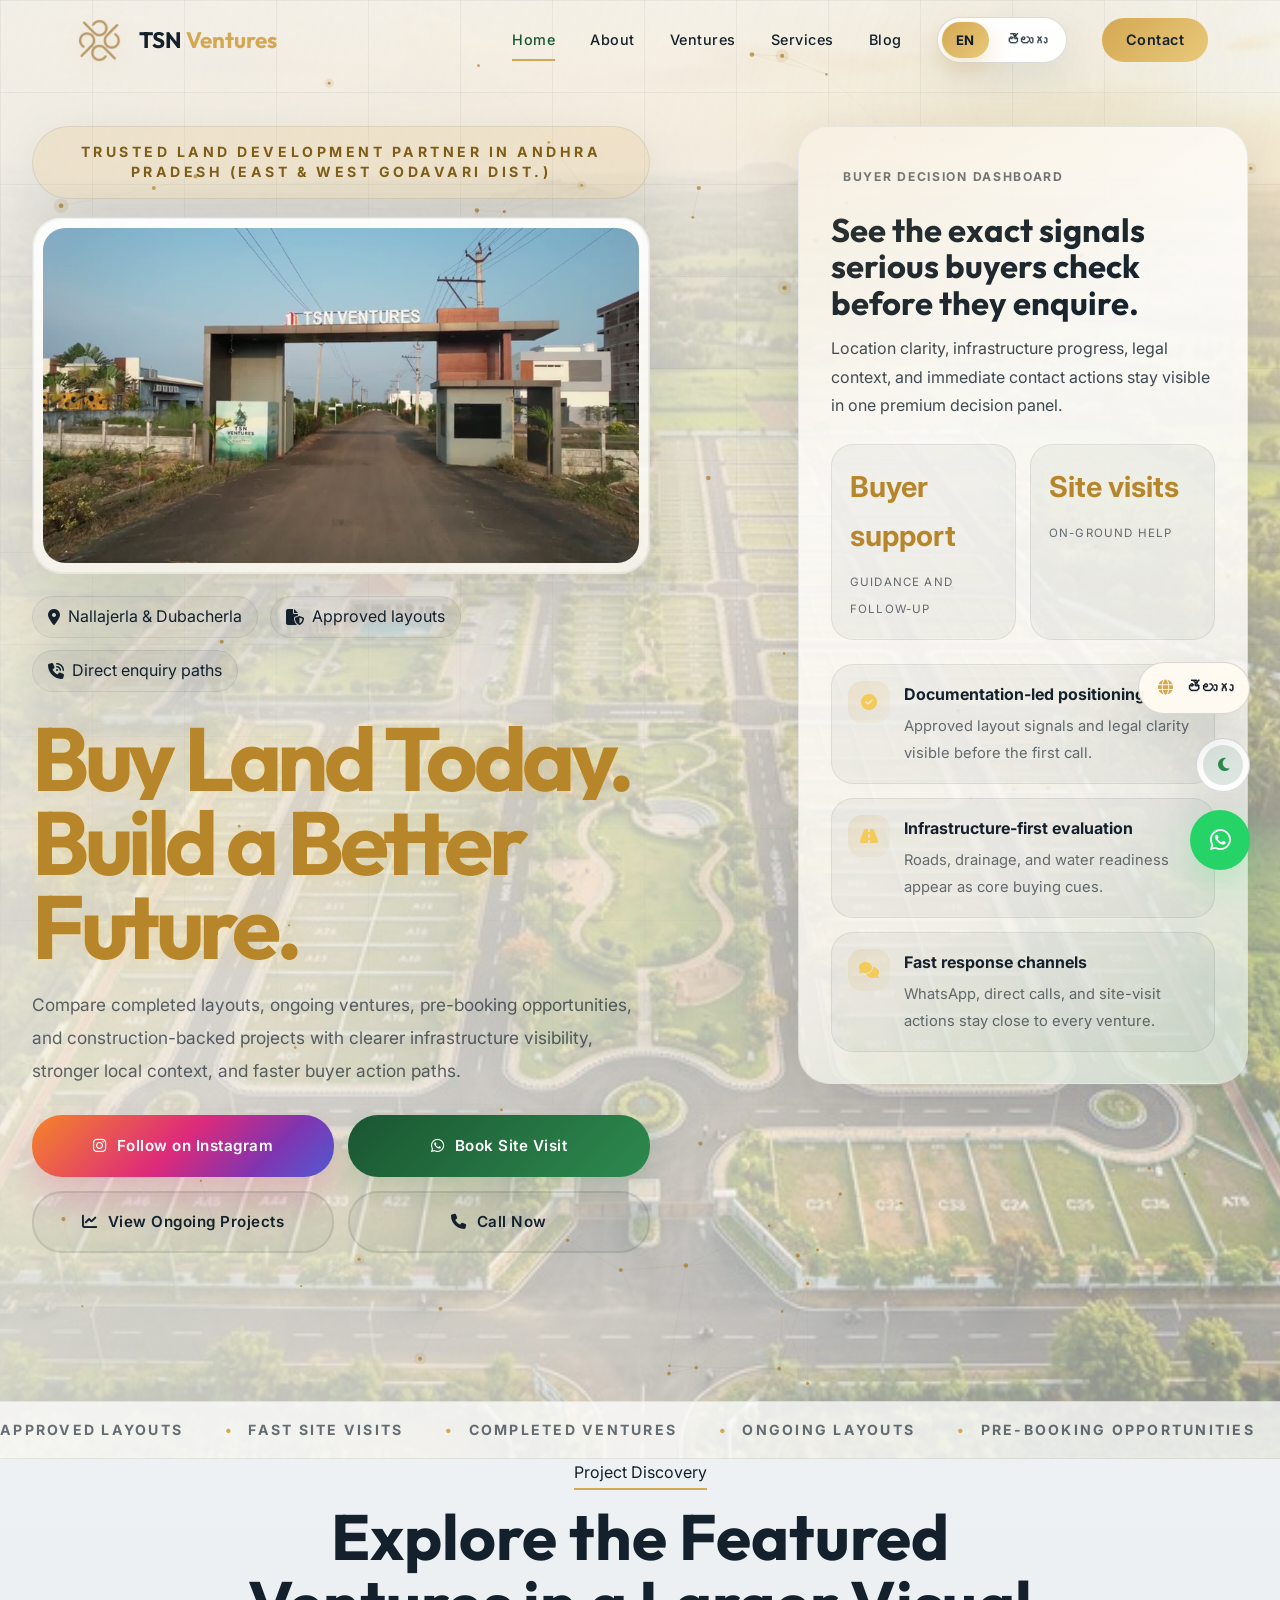
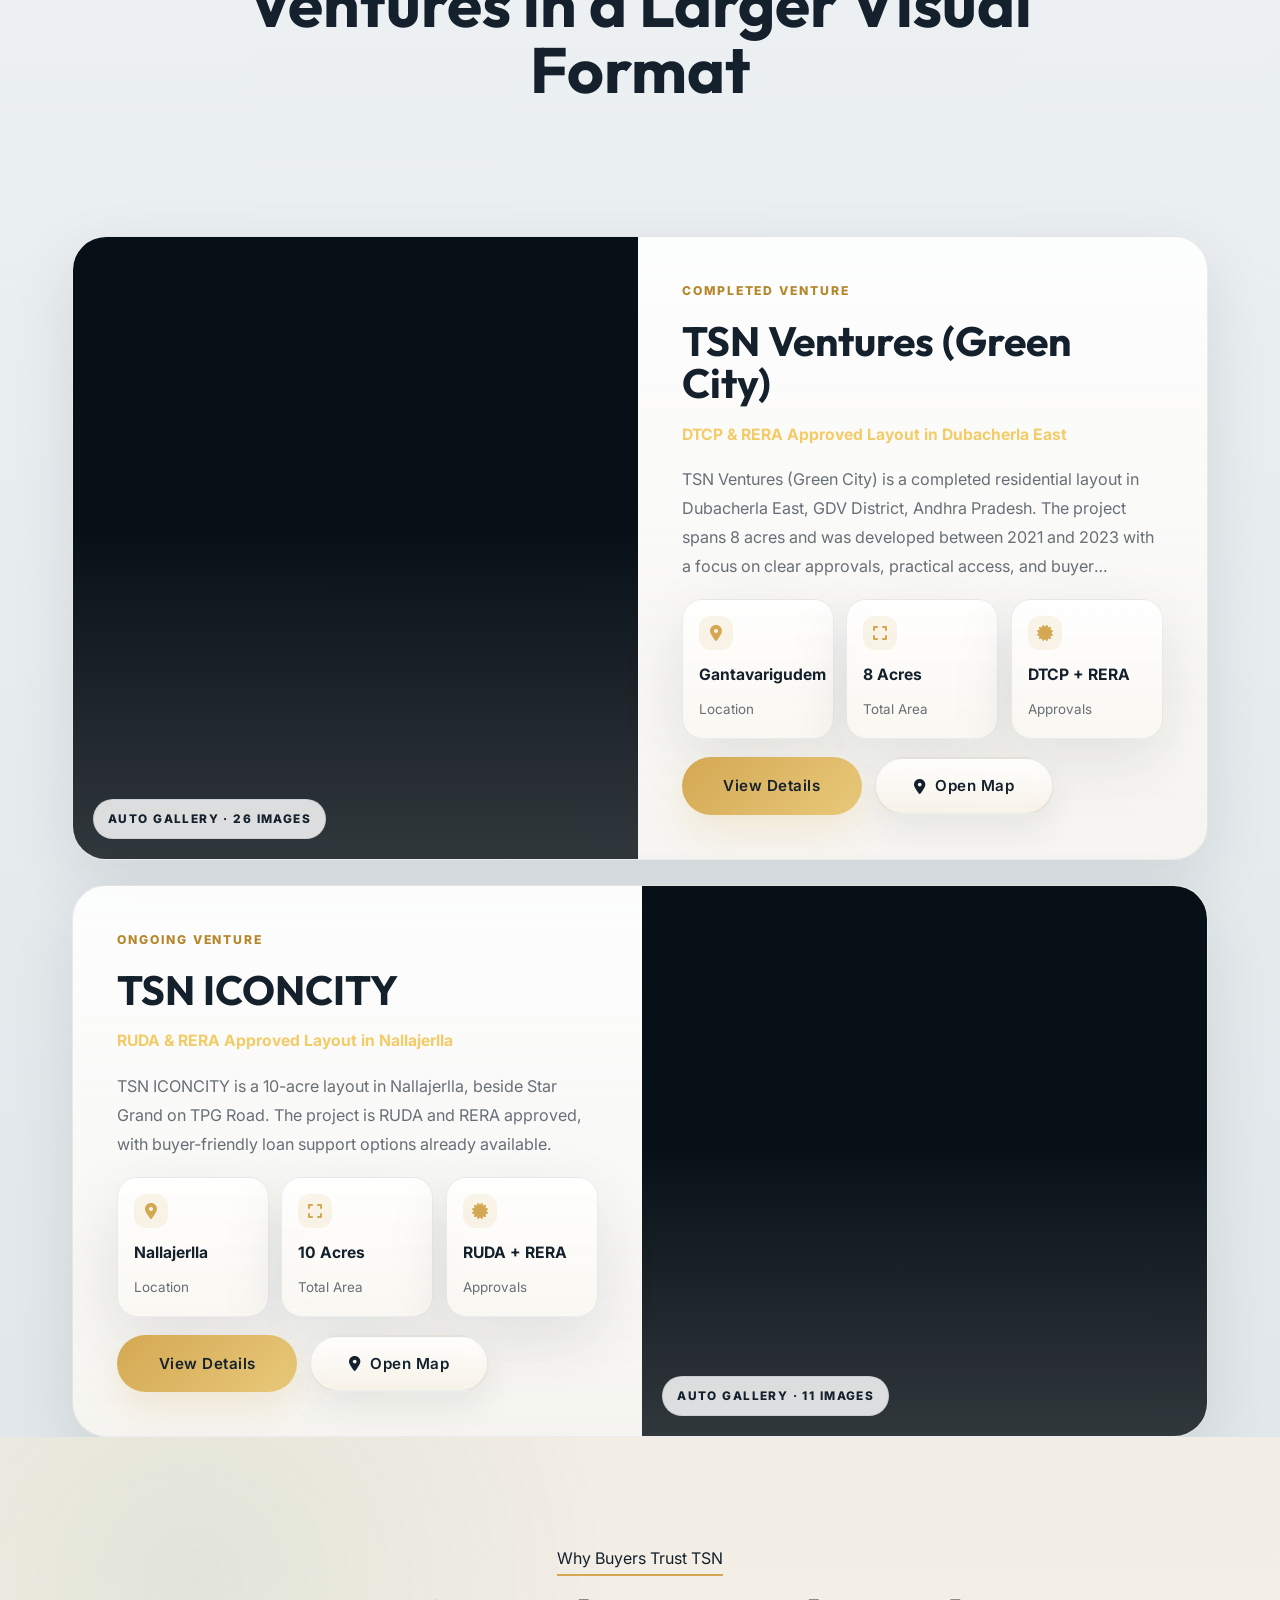
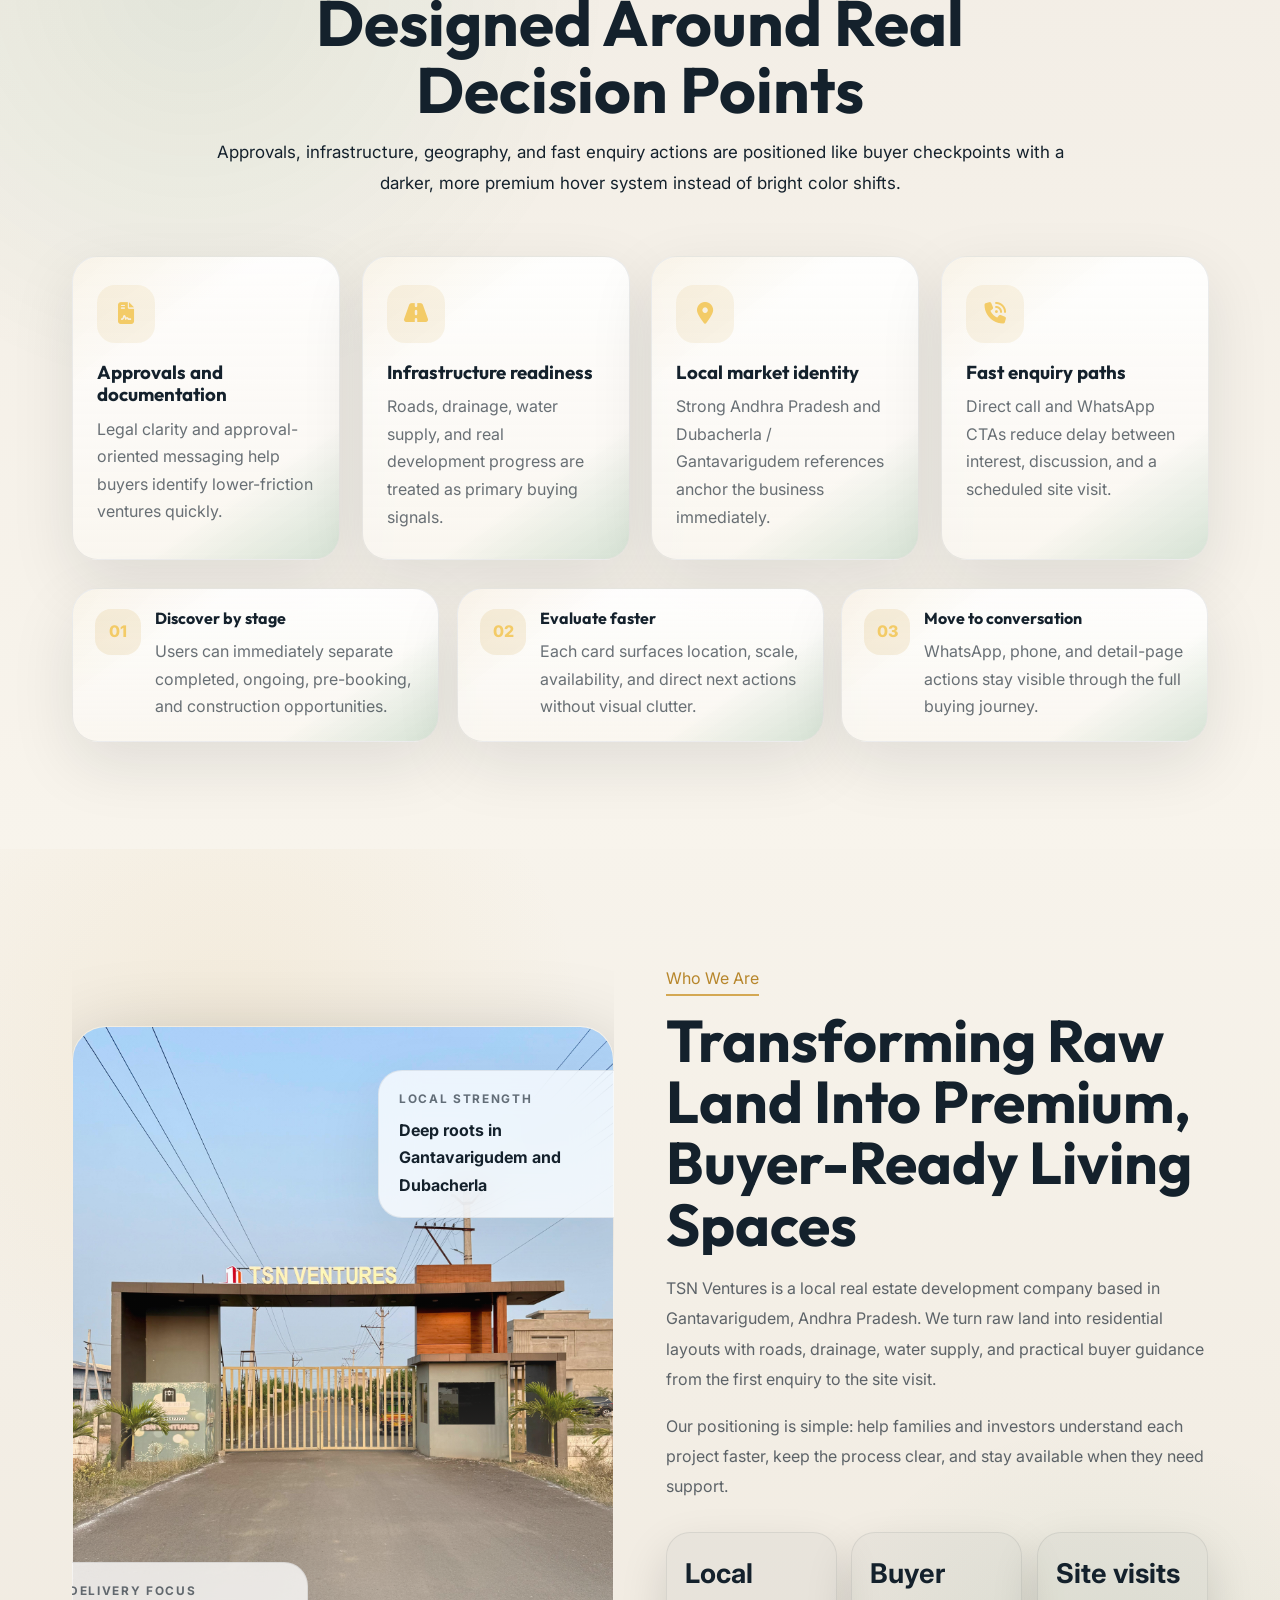
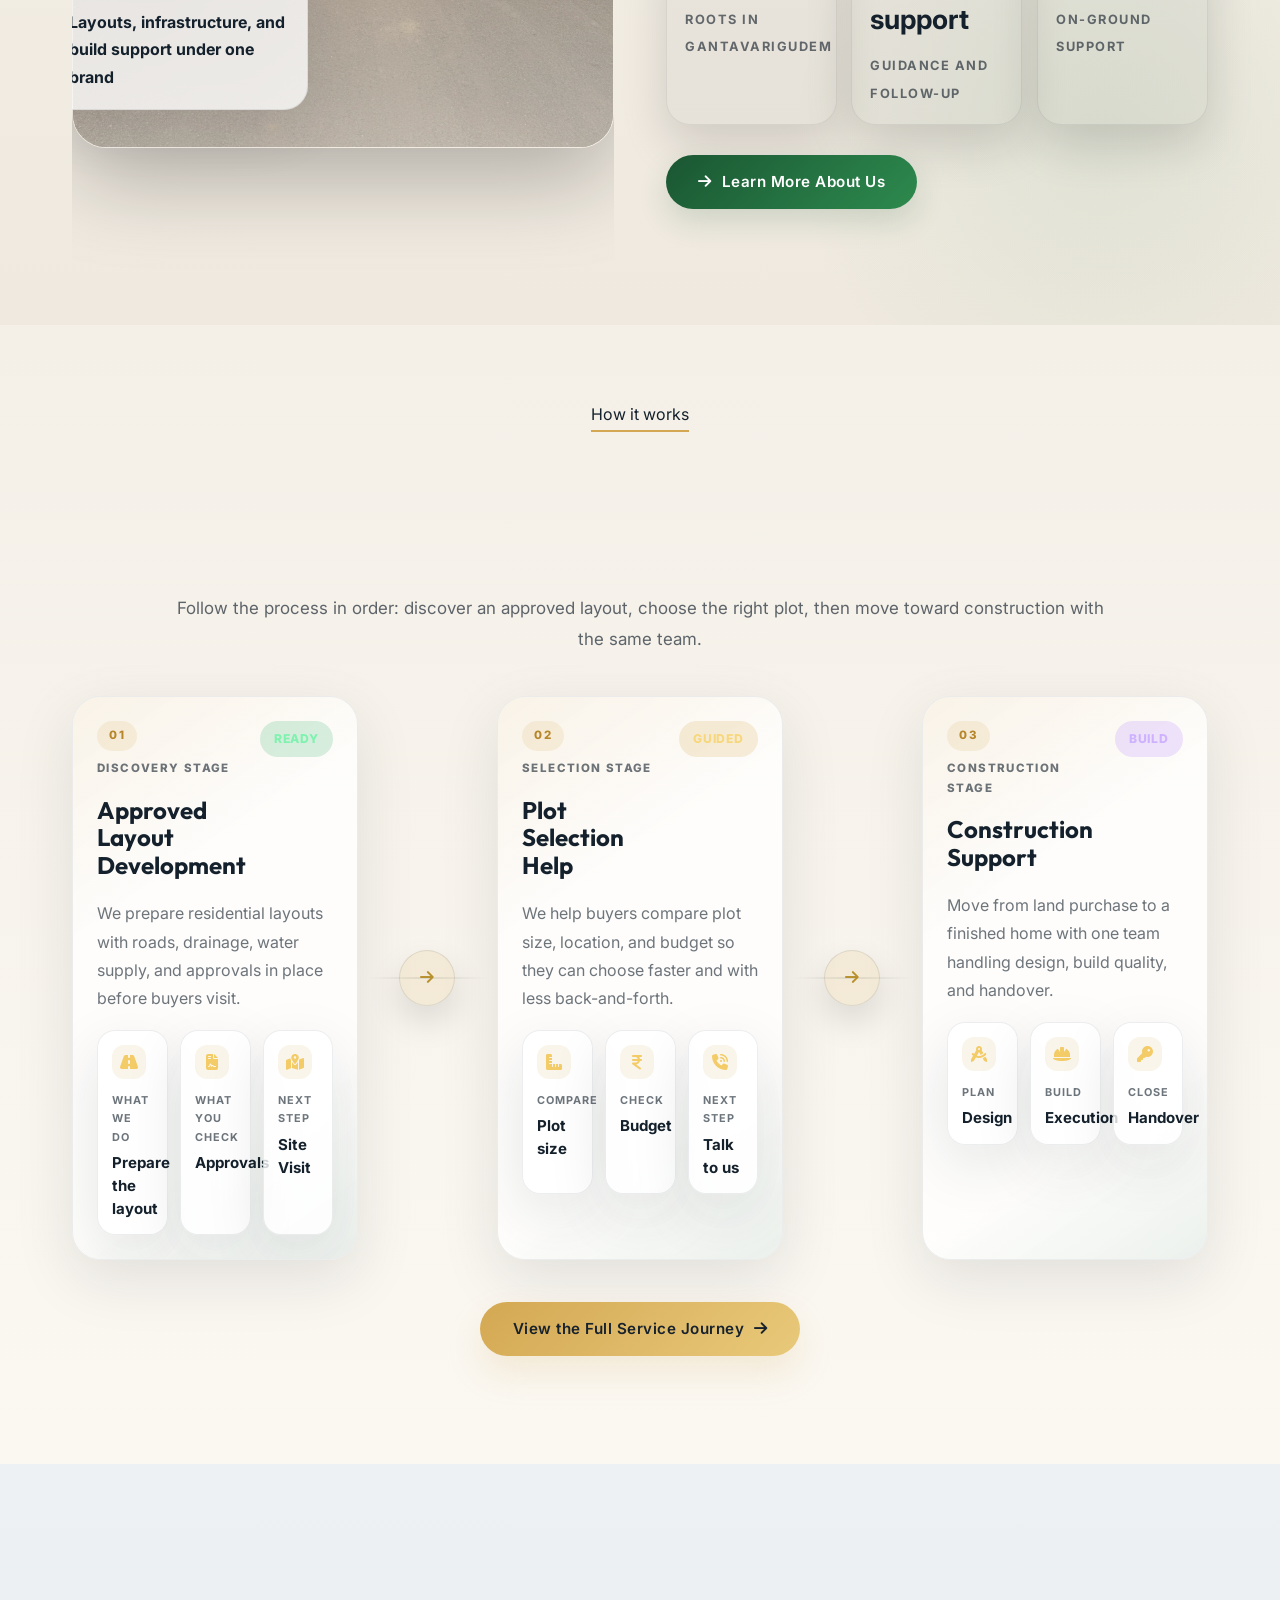
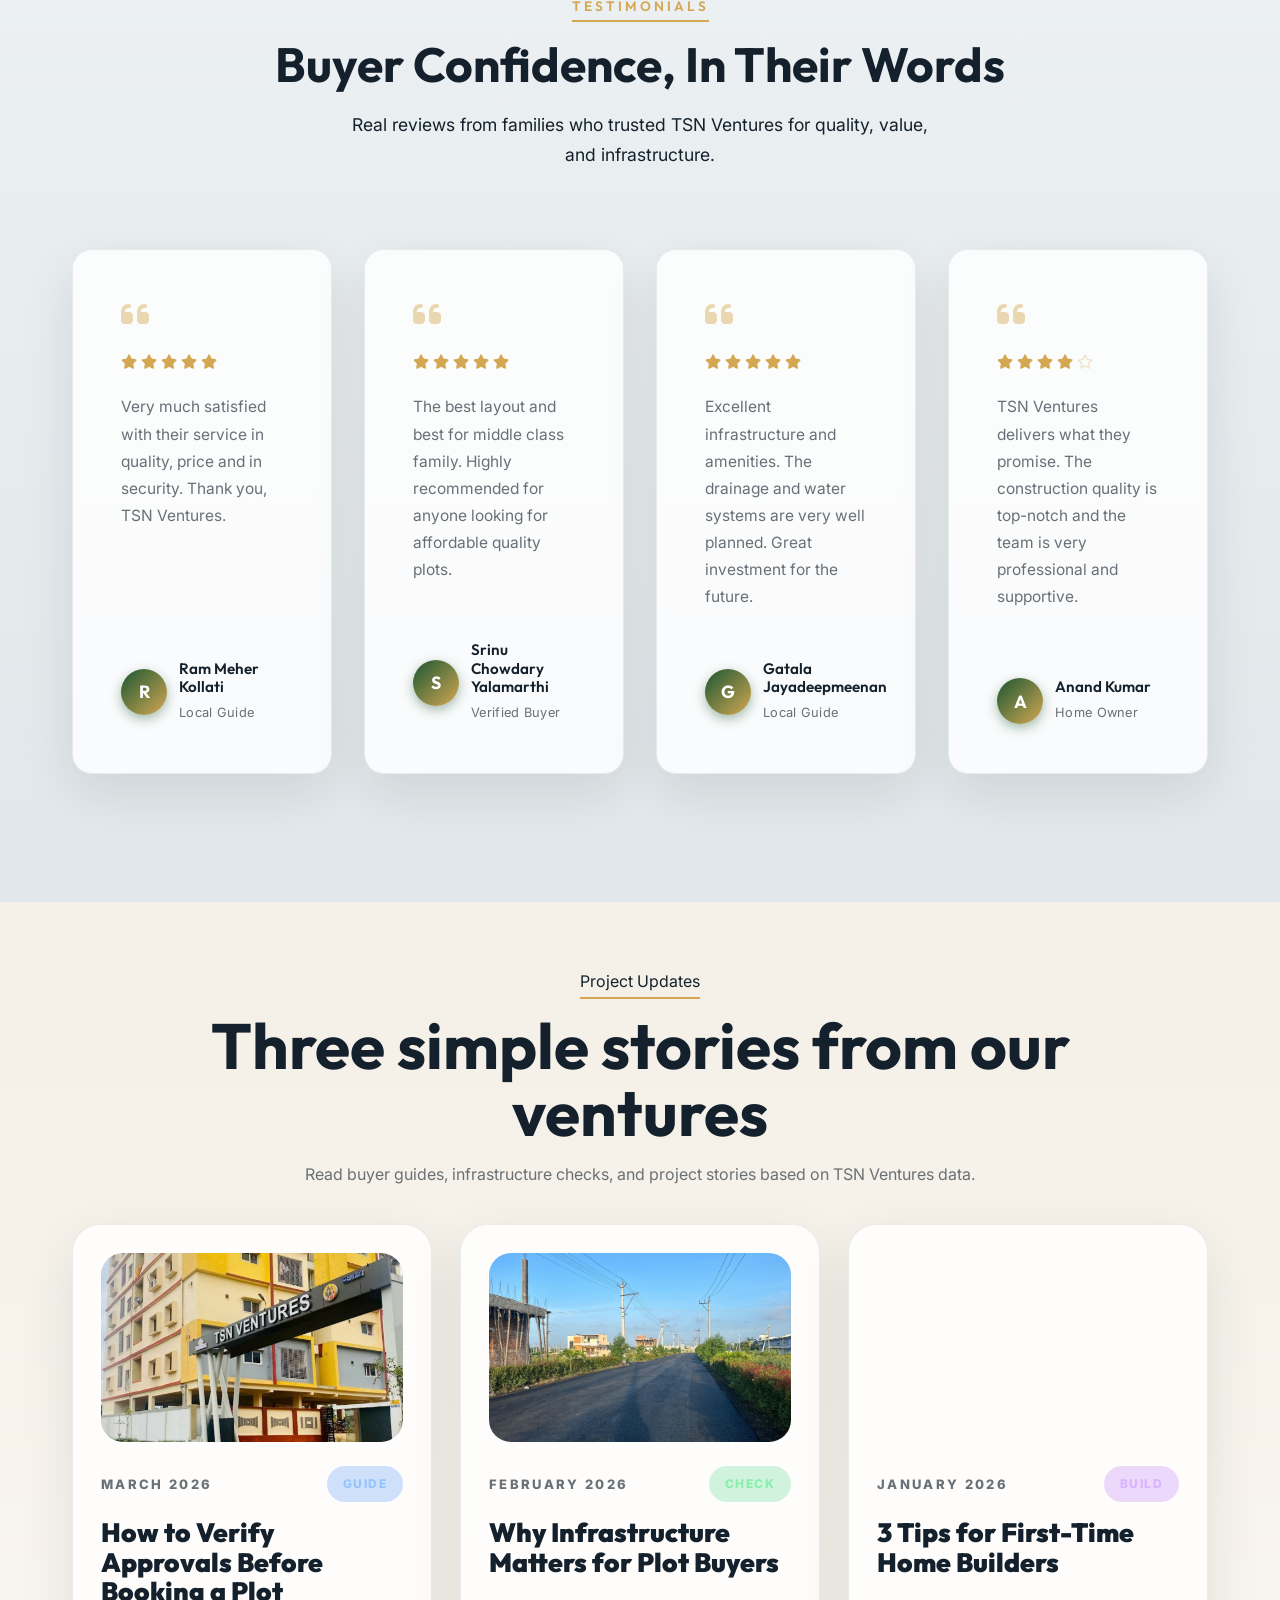
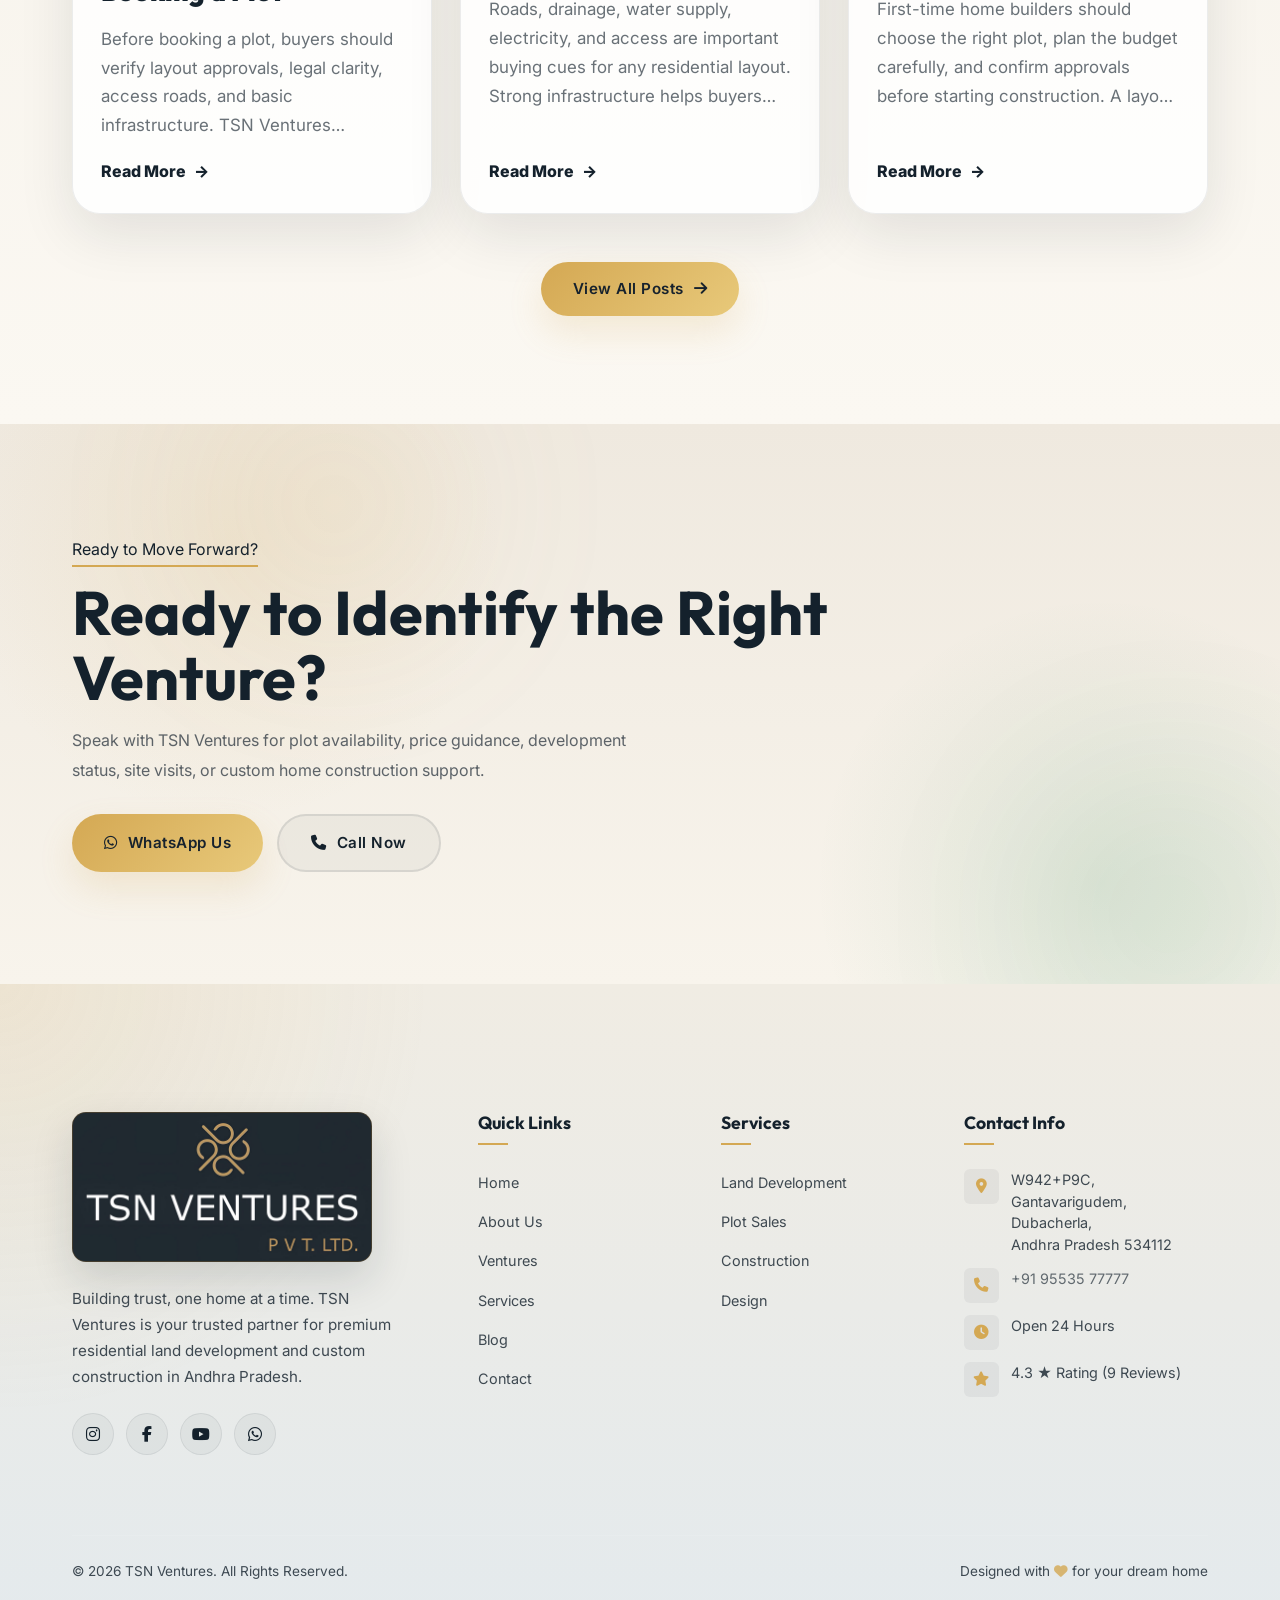
==== commit eeeff338: "changes in logo" ====
--- a/index.html
+++ b/index.html
@@ -10,12 +10,12 @@
   <meta property="og:title" content="TSN Ventures — Premium Real Estate Development">
   <meta property="og:description" content="TSN Ventures develops approved residential layouts in Andhra Pradesh, with clear documentation, infrastructure-ready projects, pre-booking opportunities, and direct buyer support.">
   <meta property="og:url" content="https://tsnventures.in/">
-  <meta property="og:image" content="https://tsnventures.in/assets/images/social/tsnventures-og-home.jpg">
+  <meta property="og:image" content="https://tsnventures.in/assets/images/social/tsnventures-og-home.jpg?v=2">
   <meta property="og:site_name" content="TSN Ventures">
   <meta name="twitter:card" content="summary_large_image">
   <meta name="twitter:title" content="TSN Ventures — Premium Real Estate Development">
   <meta name="twitter:description" content="TSN Ventures develops approved residential layouts in Andhra Pradesh, with clear documentation, infrastructure-ready projects, pre-booking opportunities, and direct buyer support.">
-  <meta name="twitter:image" content="https://tsnventures.in/assets/images/social/tsnventures-og-home.jpg">
+  <meta name="twitter:image" content="https://tsnventures.in/assets/images/social/tsnventures-og-home.jpg?v=2">
   <title>TSN Ventures — Premium Real Estate Development</title>
   <script>
     (function() {
@@ -47,11 +47,11 @@
       }
     })();
   </script>
-  <link rel="icon" href="favicon.ico" sizes="any">
-  <link rel="icon" type="image/png" sizes="32x32" href="assets/icons/favicon-32x32.png">
-  <link rel="icon" type="image/png" sizes="16x16" href="assets/icons/favicon-16x16.png">
-  <link rel="apple-touch-icon" sizes="180x180" href="assets/icons/apple-touch-icon.png">
-  <link rel="manifest" href="site.webmanifest">
+  <link rel="icon" href="favicon.ico?v=2" sizes="any">
+  <link rel="icon" type="image/png" sizes="32x32" href="assets/icons/favicon-32x32.png?v=2">
+  <link rel="icon" type="image/png" sizes="16x16" href="assets/icons/favicon-16x16.png?v=2">
+  <link rel="apple-touch-icon" sizes="180x180" href="assets/icons/apple-touch-icon.png?v=2">
+  <link rel="manifest" href="site.webmanifest?v=2">
   <link rel="stylesheet" href="css/style.css">
   <link rel="stylesheet" href="css/animations.css">
   <link rel="stylesheet" href="css/homepage-redesign.css">
@@ -63,12 +63,15 @@
       <div class="preloader-brand-mark">
         <div class="preloader-brand-glow"></div>
         <div class="preloader-logo">
-          <img src="assets/images/logo.png" alt="TSN Ventures logo">
+          <img src="assets/images/tsn-brand-mark.png" alt="TSN Ventures symbol">
         </div>
       </div>
       <div class="preloader-wordmark">
-        <span class="preloader-wordmark__tsn">TSN</span>
-        <span class="preloader-wordmark__ventures">Ventures</span>
+        <div class="preloader-wordmark__name">
+          <span class="preloader-wordmark__tsn">TSN</span>
+          <span class="preloader-wordmark__ventures">Ventures</span>
+        </div>
+        <span class="preloader-wordmark__legal">Pvt. Ltd.</span>
       </div>
     </div>
   </div>
@@ -76,7 +79,7 @@
   <nav class="navbar" id="navbar">
     <div class="container">
       <a href="index.html" class="nav-logo">
-        <div class="logo-icon"><img src="assets/images/logo.png" alt="TSN Ventures Logo"></div>
+        <div class="logo-icon"><img src="assets/images/tsn-brand-mark.png" alt="TSN Ventures symbol"></div>
         <div class="logo-text">TSN <span>Ventures</span></div>
       </a>
       <div class="nav-links" id="navLinks">
@@ -502,7 +505,7 @@
   <footer class="footer" id="footer">
     <div class="container">
       <div class="footer-grid">
-        <div class="footer-about"><div class="footer-logo"><div class="logo-icon"><img src="assets/images/logo.png" alt="TSN Ventures Logo"></div><h3>TSN <span>Ventures</span></h3></div><p class="tsn-i18n-copy" data-i18n="shared.footer.companyDescription">Building trust, one home at a time. TSN Ventures is your trusted partner for premium residential land development and custom construction in Andhra Pradesh.</p><div class="footer-social"><a href="https://www.instagram.com/tsn_ventures/" target="_blank" aria-label="Instagram"><i class="fab fa-instagram"></i></a><a href="#" aria-label="Facebook"><i class="fab fa-facebook-f"></i></a><a href="#" aria-label="YouTube"><i class="fab fa-youtube"></i></a><a href="https://wa.me/919553577777" target="_blank" aria-label="WhatsApp"><i class="fab fa-whatsapp"></i></a></div></div>
+        <div class="footer-about"><div class="footer-logo"><img class="footer-brand-lockup" src="assets/images/tsn-brand-lockup.jpg" alt="TSN Ventures Pvt. Ltd."></div><p class="tsn-i18n-copy" data-i18n="shared.footer.companyDescription">Building trust, one home at a time. TSN Ventures is your trusted partner for premium residential land development and custom construction in Andhra Pradesh.</p><div class="footer-social"><a href="https://www.instagram.com/tsn_ventures/" target="_blank" aria-label="Instagram"><i class="fab fa-instagram"></i></a><a href="#" aria-label="Facebook"><i class="fab fa-facebook-f"></i></a><a href="#" aria-label="YouTube"><i class="fab fa-youtube"></i></a><a href="https://wa.me/919553577777" target="_blank" aria-label="WhatsApp"><i class="fab fa-whatsapp"></i></a></div></div>
         <div class="footer-col"><h4>Quick Links</h4><ul><li><a href="index.html">Home</a></li><li><a href="about.html">About Us</a></li><li><a href="ventures.html">Ventures</a></li><li><a href="services.html">Services</a></li><li><a href="blog.html">Blog</a></li><li><a href="/contact.html">Contact</a></li></ul></div>
         <div class="footer-col"><h4>Services</h4><ul><li><a href="services.html">Land Development</a></li><li><a href="services.html">Plot Sales</a></li><li><a href="services.html">Construction</a></li><li><a href="services.html">Design</a></li></ul></div>
         <div class="footer-col"><h4>Contact Info</h4><ul class="footer-contact"><li><div class="icon"><i class="fas fa-map-marker-alt"></i></div><div class="info">W942+P9C, Gantavarigudem, Dubacherla,<br>Andhra Pradesh 534112</div></li><li><div class="icon"><i class="fas fa-phone"></i></div><div class="info"><a href="tel:+919553577777">+91 95535 77777</a></div></li><li><div class="icon"><i class="fas fa-clock"></i></div><div class="info tsn-i18n-copy" data-i18n="shared.footer.openHours">Open 24 Hours</div></li><li><div class="icon"><i class="fas fa-star"></i></div><div class="info">4.3 ★ Rating (9 Reviews)</div></li></ul></div>
--- a/css/style.css
+++ b/css/style.css
@@ -435,6 +435,7 @@
   width: 100%;
   height: 100%;
   object-fit: contain;
+  filter: drop-shadow(0 5px 12px rgba(212, 168, 83, 0.18));
 }
 
 .nav-logo .logo-text {
@@ -1179,36 +1180,20 @@
 }
 
 .footer-about .footer-logo {
-  display: flex;
-  align-items: center;
-  gap: 12px;
+  display: block;
+  width: min(100%, 300px);
   margin-bottom: var(--space-md);
-}
-
-.footer-about .footer-logo .logo-icon {
-  width: 55px;
-  height: 55px;
-  display: flex;
-  align-items: center;
-  justify-content: center;
-  background: transparent;
-  border-radius: 0;
-  padding: 0;
-}
-
-.footer-about .footer-logo .logo-icon img {
+  overflow: hidden;
+  border: 1px solid rgba(212, 168, 83, 0.18);
+  border-radius: 14px;
+  background: #212830;
+  box-shadow: 0 18px 42px rgba(0, 0, 0, 0.18);
+}
+
+.footer-brand-lockup {
+  display: block;
   width: 100%;
-  height: 100%;
-  object-fit: contain;
-}
-
-.footer-about .footer-logo h3 {
-  font-size: 1.4rem;
-  color: var(--white);
-}
-
-.footer-about .footer-logo h3 span {
-  color: var(--accent);
+  height: auto;
 }
 
 .footer-about p {
@@ -4451,8 +4436,7 @@
   border-bottom: 1px solid var(--border-soft);
 }
 
-.nav-logo .logo-icon,
-.footer-about .footer-logo .logo-icon {
+.nav-logo .logo-icon {
   background: transparent;
   box-shadow: none;
 }
@@ -4741,7 +4725,11 @@
   color: var(--text-primary);
 }
 
-html[data-theme="light"] .footer-about .footer-logo h3,
+html[data-theme="light"] .footer-about .footer-logo {
+  border-color: rgba(183, 134, 43, 0.24);
+  box-shadow: 0 18px 42px rgba(24, 34, 43, 0.14);
+}
+
 html[data-theme="light"] .footer-col h4,
 html[data-theme="light"] .footer-about p,
 html[data-theme="light"] .footer-col ul li a,
--- a/css/animations.css
+++ b/css/animations.css
@@ -66,7 +66,7 @@
   display: flex;
   align-items: center;
   justify-content: center;
-  animation: logoSmoothRotate 3.2s linear infinite;
+  animation: logoSmoothRotate 1.6s linear infinite;
   will-change: transform;
 }
 
@@ -74,18 +74,28 @@
   width: 100%;
   height: 100%;
   object-fit: contain;
+  filter: drop-shadow(0 10px 22px rgba(231, 185, 87, 0.16));
 }
 
 .preloader-wordmark {
   display: flex;
+  flex-direction: column;
+  align-items: stretch;
+  gap: 7px;
+  font-family: var(--font-heading, 'Outfit', sans-serif);
+  font-size: clamp(2rem, 4vw, 3.4rem);
+  font-weight: 500;
+  line-height: 1;
+  letter-spacing: 0.035em;
+  animation: preloaderTextFade 0.8s var(--ease-out-expo) both;
+}
+
+.preloader-wordmark__name {
+  display: flex;
   align-items: baseline;
-  gap: 10px;
-  font-family: var(--font-heading, 'Outfit', sans-serif);
-  font-size: clamp(2rem, 4vw, 3.6rem);
-  font-weight: 700;
-  line-height: 1;
-  letter-spacing: -0.03em;
-  animation: preloaderTextFade 0.8s var(--ease-out-expo) both;
+  gap: 0.25em;
+  text-transform: uppercase;
+  white-space: nowrap;
 }
 
 .preloader-wordmark__tsn {
@@ -93,7 +103,19 @@
 }
 
 .preloader-wordmark__ventures {
-  color: #e7b957;
+  color: #ffffff;
+}
+
+.preloader-wordmark__legal {
+  align-self: flex-end;
+  color: #d4a853;
+  font-size: clamp(0.7rem, 1.05vw, 0.95rem);
+  font-weight: 500;
+  letter-spacing: 0.32em;
+  line-height: 1;
+  padding-right: 0.08em;
+  text-transform: uppercase;
+  white-space: nowrap;
 }
 
 html[data-theme="light"] .preloader {
@@ -111,6 +133,10 @@
 }
 
 html[data-theme="light"] .preloader-wordmark__ventures {
+  color: #14212c;
+}
+
+html[data-theme="light"] .preloader-wordmark__legal {
   color: #b7862b;
 }
 
@@ -153,12 +179,13 @@
   }
 
   .preloader-wordmark {
-    flex-direction: row;
-    align-items: center;
+    align-items: stretch;
+    gap: 6px;
+    font-size: clamp(1.9rem, 9vw, 2.5rem);
+  }
+
+  .preloader-wordmark__name {
     justify-content: center;
-    gap: 8px;
-    white-space: nowrap;
-    font-size: clamp(1.9rem, 9vw, 2.5rem);
   }
 }
 
